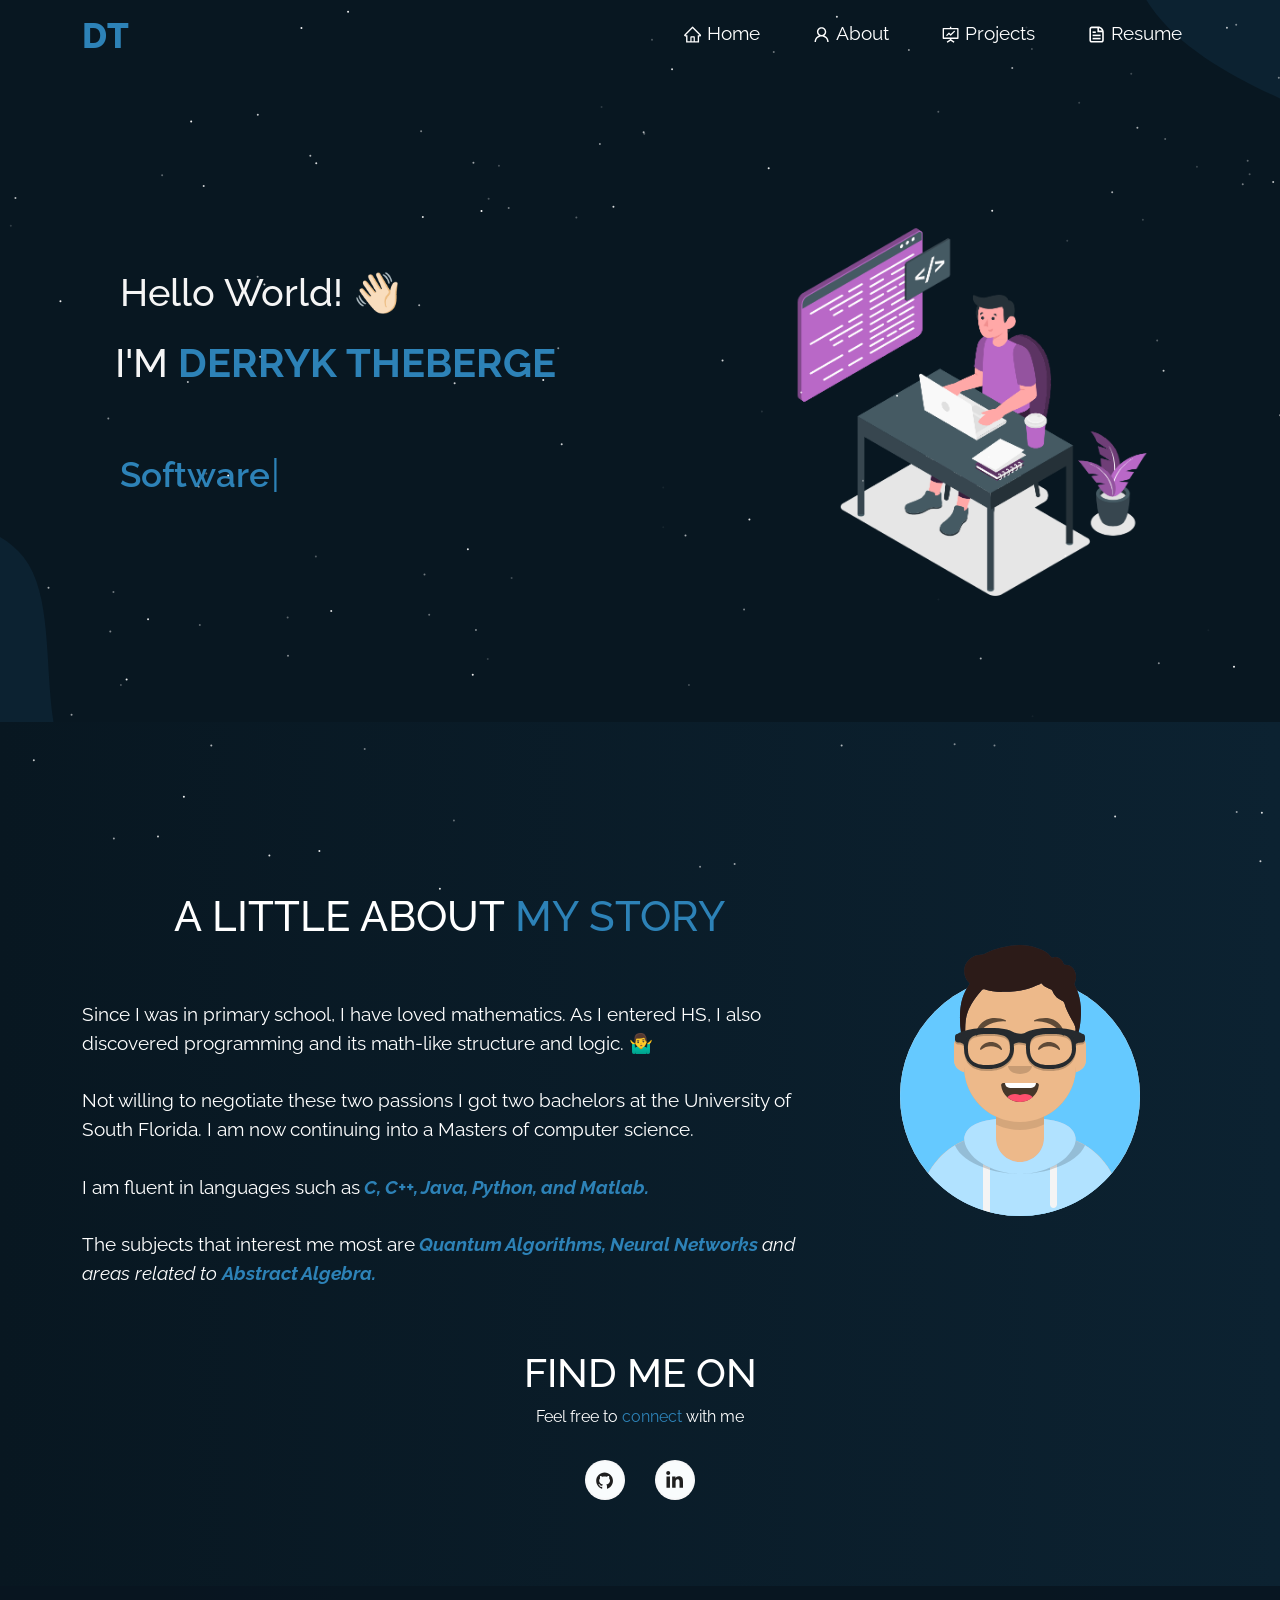
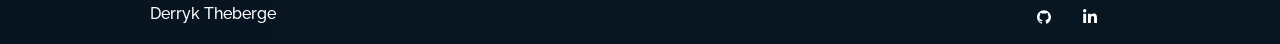
==== index.html @ c25e3f14 "Updates" ====
<!doctype html><html lang="en"><head><meta charset="utf-8"/><link rel="icon" href="/favicon.png"/><meta name="viewport" content="width=device-width,initial-scale=1"/><meta name="theme-color" content="#000000"/><meta name="description" content="Web site created using create-react-app"/><link rel="manifest" href="/manifest.json"/><title>Derryk | Portfolio</title><meta name="description" content="Self Developed personal website build with React.js"/><script defer="defer" src="/static/js/main.c0b2b688.js"></script><link href="/static/css/main.53f732ff.css" rel="stylesheet"></head><body><noscript>You need to enable JavaScript to run this app.</noscript><div id="root"></div></body></html>
---- static/css/main.53f732ff.css ----
@charset "UTF-8";@import url(https://fonts.googleapis.com/css2?family=Raleway:wght@500&display=swap);@import url(https://fonts.googleapis.com/css2?family=Raleway:ital,wght@0,400;0,800;1,600&display=swap);body{-webkit-font-smoothing:antialiased;-moz-osx-font-smoothing:grayscale;background-image:linear-gradient(270deg,#0c2231,#081721);font-family:Raleway,serif!important}:root{--annotation-unfocused-field-background:url('data:image/svg+xml;charset=utf-8,<svg width="1" height="1" xmlns="http://www.w3.org/2000/svg"><rect width="100%" height="100%" style="fill:rgba(0,54,255,.13)"/></svg>')}.annotationLayer section{position:absolute;text-align:left;text-align:initial}.annotationLayer .buttonWidgetAnnotation.pushButton>a,.annotationLayer .linkAnnotation>a{font-size:1em;height:100%;left:0;position:absolute;top:0;width:100%}.annotationLayer .buttonWidgetAnnotation.pushButton>canvas{left:0;position:relative;top:0;z-index:-1}.annotationLayer .buttonWidgetAnnotation.pushButton>a:hover,.annotationLayer .linkAnnotation>a:hover{background:#ff0;box-shadow:0 2px 10px #ff0;opacity:.2}.annotationLayer .textAnnotation img{cursor:pointer;position:absolute}.annotationLayer .buttonWidgetAnnotation.checkBox input,.annotationLayer .buttonWidgetAnnotation.radioButton input,.annotationLayer .choiceWidgetAnnotation select,.annotationLayer .textWidgetAnnotation input,.annotationLayer .textWidgetAnnotation textarea{background-image:url('data:image/svg+xml;charset=utf-8,<svg width="1" height="1" xmlns="http://www.w3.org/2000/svg"><rect width="100%" height="100%" style="fill:rgba(0,54,255,.13)"/></svg>');background-image:var(--annotation-unfocused-field-background);border:1px solid transparent;box-sizing:border-box;font-size:9px;height:100%;margin:0;padding:0 3px;vertical-align:top;width:100%}.annotationLayer .choiceWidgetAnnotation select option{padding:0}.annotationLayer .buttonWidgetAnnotation.radioButton input{border-radius:50%}.annotationLayer .textWidgetAnnotation textarea{font:message-box;font-size:9px;resize:none}.annotationLayer .buttonWidgetAnnotation.checkBox input[disabled],.annotationLayer .buttonWidgetAnnotation.radioButton input[disabled],.annotationLayer .choiceWidgetAnnotation select[disabled],.annotationLayer .textWidgetAnnotation input[disabled],.annotationLayer .textWidgetAnnotation textarea[disabled]{background:none;border:1px solid transparent;cursor:not-allowed}.annotationLayer .buttonWidgetAnnotation.checkBox input:hover,.annotationLayer .buttonWidgetAnnotation.radioButton input:hover,.annotationLayer .choiceWidgetAnnotation select:hover,.annotationLayer .textWidgetAnnotation input:hover,.annotationLayer .textWidgetAnnotation textarea:hover{border:1px solid #000}.annotationLayer .choiceWidgetAnnotation select:focus,.annotationLayer .textWidgetAnnotation input:focus,.annotationLayer .textWidgetAnnotation textarea:focus{background:none;border:1px solid transparent}.annotationLayer .buttonWidgetAnnotation.checkBox :focus,.annotationLayer .buttonWidgetAnnotation.radioButton :focus,.annotationLayer .choiceWidgetAnnotation select :focus,.annotationLayer .textWidgetAnnotation input :focus,.annotationLayer .textWidgetAnnotation textarea :focus{background-color:transparent;background-image:none;outline:auto}.annotationLayer .buttonWidgetAnnotation.checkBox input:checked:after,.annotationLayer .buttonWidgetAnnotation.checkBox input:checked:before,.annotationLayer .buttonWidgetAnnotation.radioButton input:checked:before{background-color:#000;content:"";display:block;position:absolute}.annotationLayer .buttonWidgetAnnotation.checkBox input:checked:after,.annotationLayer .buttonWidgetAnnotation.checkBox input:checked:before{height:80%;left:45%;width:1px}.annotationLayer .buttonWidgetAnnotation.checkBox input:checked:before{-webkit-transform:rotate(45deg);transform:rotate(45deg)}.annotationLayer .buttonWidgetAnnotation.checkBox input:checked:after{-webkit-transform:rotate(-45deg);transform:rotate(-45deg)}.annotationLayer .buttonWidgetAnnotation.radioButton input:checked:before{border-radius:50%;height:50%;left:30%;top:20%;width:50%}.annotationLayer .textWidgetAnnotation input.comb{font-family:monospace;padding-left:2px;padding-right:0}.annotationLayer .textWidgetAnnotation input.comb:focus{width:103%}.annotationLayer .buttonWidgetAnnotation.checkBox input,.annotationLayer .buttonWidgetAnnotation.radioButton input{-webkit-appearance:none;appearance:none;padding:0}.annotationLayer .popupWrapper{position:absolute;width:20em}.annotationLayer .popup{word-wrap:break-word;background-color:#ff9;border-radius:2px;box-shadow:0 2px 5px #888;cursor:pointer;font:message-box;font-size:9px;margin-left:5px;max-width:20em;padding:6px;position:absolute;white-space:normal;z-index:200}.annotationLayer .popup>*{font-size:9px}.annotationLayer .popup h1{display:inline-block}.annotationLayer .popupDate{display:inline-block;margin-left:5px}.annotationLayer .popupContent{border-top:1px solid #333;margin-top:2px;padding-top:2px}.annotationLayer .richText>*{white-space:pre-wrap}.annotationLayer .caretAnnotation,.annotationLayer .circleAnnotation svg ellipse,.annotationLayer .fileAttachmentAnnotation,.annotationLayer .freeTextAnnotation,.annotationLayer .highlightAnnotation,.annotationLayer .inkAnnotation svg polyline,.annotationLayer .lineAnnotation svg line,.annotationLayer .polygonAnnotation svg polygon,.annotationLayer .polylineAnnotation svg polyline,.annotationLayer .squareAnnotation svg rect,.annotationLayer .squigglyAnnotation,.annotationLayer .stampAnnotation,.annotationLayer .strikeoutAnnotation,.annotationLayer .underlineAnnotation{cursor:pointer}html{--section-background-color:linear-gradient(to bottom left,#0c2231,#0c2231);--image-gradient:linear-gradient(to bottom left,#0c2231,#081721);--imp-text-color:#2d82b7}.purple{color:#2d82b7!important;color:var(--imp-text-color)!important}button:focus{box-shadow:none!important}#preloader{background-color:#0c0513;background-image:url(/static/media/pre.d4812f51c8c80976eaab.svg);background-position:50%;background-repeat:no-repeat;height:100%;left:0;position:fixed;top:0;width:100%;z-index:999999}#preloader-none{opacity:0}#no-scroll{height:100vh;overflow:hidden}::-webkit-scrollbar{width:7px}::-webkit-scrollbar-track{background:#0c2331}::-webkit-scrollbar-thumb{background:#1c5273;border-radius:12px}::-webkit-scrollbar-thumb:hover{background:#2c80b5;border-radius:12px}.sticky{-webkit-backdrop-filter:blur(15px)!important;backdrop-filter:blur(15px)!important;background-color:rgba(8,22,33,.9)!important;box-shadow:0 10px 10px 0 rgba(8,22,33,.123)!important}.navbar,.sticky{transition:all .3s ease-out 0s!important}.navbar{font-size:1.2rem!important;padding:.3rem 2rem!important;position:fixed!important}.navbar-toggler{background-color:transparent!important;border-color:transparent!important;position:relative!important}.navbar-toggler span{background-color:#2d82b7!important;display:block!important;height:4px!important;left:0!important;margin-bottom:5px!important;margin-top:5px!important;opacity:1!important;-webkit-transform:rotate(0deg)!important;transform:rotate(0deg)!important;width:27px!important}.navbar-toggler:active,.navbar-toggler:focus{outline:0!important}.navbar-toggler span:first-child,.navbar-toggler span:nth-child(3){transition:-webkit-transform .35s ease-in-out!important;transition:transform .35s ease-in-out,-webkit-transform .35s ease-in-out!important;transition:transform .35s ease-in-out!important}.navbar-toggler:not(.collapsed) span:first-child{left:12px!important;opacity:.9!important;position:absolute!important;top:10px!important;-webkit-transform:rotate(135deg)!important;transform:rotate(135deg)!important}.navbar-toggler:not(.collapsed) span:nth-child(2){background-color:transparent!important;height:12px!important;visibility:hidden!important}.navbar-toggler:not(.collapsed) span:nth-child(3){left:12px!important;opacity:.9!important;position:absolute!important;top:10px!important;-webkit-transform:rotate(-135deg)!important;transform:rotate(-135deg)!important}@media (max-width:767px){.navbar{background-color:#081621!important;font-size:1.4rem!important;padding:1rem 2rem!important}.navbar-nav .nav-item a:after{display:none!important}}.navbar-brand{color:#fafafa!important}.logo{height:1.4em!important;width:2.5em!important}.navbar-nav .nav-link{color:#fff!important;padding-left:1rem!important;padding-right:1rem!important}.nav-link{padding:.8rem 1rem!important}@media (max-width:767px){.nav-link{padding:.7rem 1rem!important}}.navbar-nav .nav-item{margin-left:20px;position:relative}.navbar-nav .nav-item a{font-weight:400;position:relative;transition:all .3s ease-out 0s;z-index:1}.navbar-nav .nav-item a:after{background:#2d82b7;border-radius:16px;bottom:1px;content:"";display:block;height:5px;left:0;position:relative;transition:all .3s ease-out 0s;width:0;z-index:-1}.navbar-nav .nav-item a:hover:after{width:100%}.wave{-webkit-animation-duration:2.1s;animation-duration:2.1s;-webkit-animation-iteration-count:infinite;animation-iteration-count:infinite;-webkit-animation-name:wave-animation;animation-name:wave-animation;display:inline-block;-webkit-transform-origin:70% 70%;transform-origin:70% 70%}@-webkit-keyframes wave-animation{0%{-webkit-transform:rotate(0deg);transform:rotate(0deg)}10%{-webkit-transform:rotate(14deg);transform:rotate(14deg)}20%{-webkit-transform:rotate(-8deg);transform:rotate(-8deg)}30%{-webkit-transform:rotate(14deg);transform:rotate(14deg)}40%{-webkit-transform:rotate(-4deg);transform:rotate(-4deg)}50%{-webkit-transform:rotate(10deg);transform:rotate(10deg)}60%{-webkit-transform:rotate(0deg);transform:rotate(0deg)}to{-webkit-transform:rotate(0deg);transform:rotate(0deg)}}@keyframes wave-animation{0%{-webkit-transform:rotate(0deg);transform:rotate(0deg)}10%{-webkit-transform:rotate(14deg);transform:rotate(14deg)}20%{-webkit-transform:rotate(-8deg);transform:rotate(-8deg)}30%{-webkit-transform:rotate(14deg);transform:rotate(14deg)}40%{-webkit-transform:rotate(-4deg);transform:rotate(-4deg)}50%{-webkit-transform:rotate(10deg);transform:rotate(10deg)}60%{-webkit-transform:rotate(0deg);transform:rotate(0deg)}to{-webkit-transform:rotate(0deg);transform:rotate(0deg)}}#tsparticles{background-repeat:no-repeat!important;background-size:cover!important;height:100%;position:fixed!important;width:100%}.home-header{padding-top:80px!important}.home-section{background-image:url(/static/media/blob-scene-haikei.2a8aa570350b47f08740.svg);background-position:50% 50%;background-repeat:no-repeat;padding-bottom:30px!important;padding-top:30px!important;position:relative}.home-content{color:#f5f5f5;padding:9rem 0 2rem!important;text-align:left}@media screen and (min-width:320px) and (max-width:480px){.home-content{padding:1rem 0 2rem!important}}@media screen and (max-width:320px){.home-content{padding:1rem 0 2rem!important}}@media screen and (min-width:321px){.home-content{padding:2rem 0!important}}@media screen and (min-width:768px) and (max-width:1024px){.home-content{padding:4rem 0 2rem!important}}@media screen and (min-width:768px){.home-content{padding:8rem 0 2rem!important}}@media screen and (min-width:1024px){.home-content{padding:10rem 0 2rem!important}}@media screen and (min-width:1224px){.home-content{padding:10rem 0 2rem!important}}@media screen and (min-width:1824px){.home-content{padding:12rem 0 2rem!important}}.heading{font-size:2.4em!important;padding-left:50px!important}.heading-name{font-size:2.5em!important;padding-left:45px!important}.main-name{color:#2d82b7}.Typewriter__wrapper{color:#2d82b7!important;font-size:2.2em!important;font-weight:600!important}.Typewriter__cursor{color:#2d82b7!important;font-size:2.4em!important}@media (max-width:767px){.Typewriter__wrapper{font-size:1.4em!important;font-weight:500!important;position:absolute!important}.Typewriter__cursor{display:none!important}}.myAvtar{justify-content:center!important;padding-top:9em!important}@media (max-width:767px){.myAvtar{padding-bottom:2em!important;padding-top:2em!important}}.home-about-section{padding-bottom:70px!important;padding-top:70px!important;position:relative}.home-about-description{color:#fff!important;padding-bottom:20px!important;padding-top:100px!important;text-align:center}.home-about-body{font-size:1.2em!important;padding-top:50px;text-align:left}.home-about-social{color:#fff!important;padding-top:25px;text-align:center!important}.home-about-social-links{-webkit-padding-start:0!important;justify-content:center!important;padding-top:15px!important;padding-inline-start:0!important}.home-about-social-links,.home-social-icons{display:inline-block!important;position:relative!important}.home-social-icons{background:hsla(0,0%,100%,.972)!important;border-radius:50%!important;font-size:1.2em!important;height:40px!important;line-height:2em!important;text-align:center!important;transition:.5s!important;width:40px!important}.home-social-icons:before{background:#2d82b7;border-radius:50%;content:"";height:100%;left:0;position:absolute;top:0;-webkit-transform:scale(.9);transform:scale(.9);transition:.5s;width:100%;z-index:-1}.home-social-icons:hover:before{box-shadow:0 0 15px #2d82b7;-webkit-transform:scale(1.1);transform:scale(1.1)}.home-social-icons:hover{box-shadow:0 0 5px #2d82b7;color:#2d82b7;text-shadow:0 0 2px #2d82b7}.social-icons{display:inline-block!important;padding-left:15px;padding-right:15px}.icon-colour{color:#1f1f1f!important}.footer{background-color:rgba(8,22,33,.9);bottom:0!important;padding-bottom:8px!important;padding-top:10px!important;z-index:3}.footer-body,.footer-copywright{text-align:center!important}.footer-body{z-index:1}@media (max-width:767px){.footer-body,.footer-copywright{text-align:center!important}}.footer h3{color:#fff!important;font-size:1em}.footer h3,.footer-icons{margin-bottom:.5em!important;margin-top:.5em!important}.footer-icons{padding:0!important}.blockquote-footer{color:#2d82b7!important}.Phone{height:300px;margin:0 auto;width:200px!important}.project-section{background-image:linear-gradient(to bottom left,#0c2231,#0c2231)!important;background-image:var(--section-background-color)!important;padding-bottom:30px!important;padding-top:150px!important;position:relative!important}.project-card{height:auto!important;padding:50px 25px!important;z-index:3}.project-card-view{background-color:transparent!important;box-shadow:0 4px 5px 3px #1c4f6e!important;color:#fff!important;height:100%!important;opacity:.9!important;transition:all .5s ease 0s!important}.project-card-view:hover{box-shadow:4px 4px 4px 5px #2873a1!important;overflow:hidden!important;-webkit-transform:scale(1.02)!important;transform:scale(1.02)!important}.blog-card{height:auto!important;padding:50px 25px!important}.blog-card-view{background-color:transparent!important;box-shadow:2px 3px 3px 2px #2d82b7!important;color:#fff!important;height:100%!important;transition:all .5s ease 0s!important}.blog-link{color:#fff!important;text-decoration:none!important}.blog-link:hover{cursor:pointer!important}.blog-card-view:hover{box-shadow:3px 3px 3px 5px #2d82b7!important;overflow:hidden!important;-webkit-transform:scale(1.02)!important;transform:scale(1.02)!important}.card-img-top{border-radius:10px!important;opacity:.8!important;padding:20px!important}.blog-img{border-radius:0!important;opacity:.8!important;padding:0!important}.btn-primary{background-color:#2d82b7!important;border-color:#2d82b7!important;color:#fff!important;z-index:3}.btn-primary:hover{background-color:#1f587c!important;border-color:#1f587c!important;color:#fff!important}.btn:focus{box-shadow:none!important;outline:none!important}.project-heading{color:#fff!important;font-size:2.3em!important;font-weight:500!important;padding-top:10px!important}.about-section{background-image:linear-gradient(to bottom left,#0c2231,#0c2231)!important;background-image:var(--section-background-color)!important;color:#fff!important;padding-bottom:30px!important;padding-top:150px!important;position:relative!important}.tech-icons{border:1.7px solid #a8e0ff!important;border-radius:5px!important;box-shadow:4px 5px 4px 3px rgba(89,4,168,.137)!important;display:table!important;font-size:4.5em!important;margin:15px!important;opacity:.93!important;overflow:hidden!important;padding:10px!important;text-align:center!important;transition:all .4s ease 0s!important;vertical-align:middle!important;z-index:3}@media (max-width:767px){.tech-icons{margin:10px!important}}.tech-icons:hover{border:2.2px solid #a8e0ff!important;overflow:hidden!important;-webkit-transform:scale(1.05)!important;transform:scale(1.05)!important}.tech-icon-images{line-height:1.6!important;padding:20px!important}.quote-card-view{background-color:transparent!important;border:none!important;color:#fff!important}.about-activity{list-style:none!important;padding-left:1px!important;text-align:left!important}@media (max-width:767px){.about-img{padding-top:0!important}}.resume-section{background-image:linear-gradient(to bottom left,#0c2231,#0c2231)!important;background-image:var(--section-background-color)!important;color:#fff!important;padding-bottom:30px!important;padding-top:110px!important;position:relative!important}.resume{justify-content:center;padding-bottom:50px;padding-top:50px}.resume-left{padding-right:80px!important}.resume-right{padding-left:80px!important}@media (max-width:767px){.resume-left,.resume-right{padding-left:15px!important;padding-right:15px!important}}.resume .resume-title{font-size:2em;font-weight:700;padding-bottom:30px;padding-top:30px}.resume .resume-item{border-left:2px solid #a8e0ff;margin-top:-2px;padding:0 0 10px 25px;position:relative}.resume .resume-item .resume-title{background:#5234795d;display:inline-block;font-size:.9em;font-weight:600;line-height:18px;margin-bottom:10px;padding:8px 15px}.resume .resume-item ul{padding-left:20px;text-align:justify}.resume .resume-item ul li{list-style:none;padding-bottom:10px}.resume .resume-item:last-child{padding-bottom:0}.resume .resume-item:before{background:#fff;border:2px solid #a8e0ff;border-radius:50px;content:"";height:16px;left:-9px;position:absolute;top:0;width:16px}.like-item{font-family:sans-serif!important;font-size:1.1em!important;padding-top:10px!important}.like-btn{background-color:#a8e0ff!important;border-color:#a8e0ff!important;border-radius:5px!important;line-height:1.4!important;padding:.25rem .98rem!important;transition:.3s ease!important}.like-btn:hover{background-color:#a24dd386!important;border-color:#a24dd386!important;-webkit-transform:translateY(-2px)!important;transform:translateY(-2px)!important}.animate-like{-webkit-animation-duration:.85s;animation-duration:.85s;-webkit-animation-fill-mode:forwards;animation-fill-mode:forwards;-webkit-animation-name:likeAnimation;animation-name:likeAnimation}@-webkit-keyframes likeAnimation{0%{-webkit-transform:scale(1.5);transform:scale(1.5)}to{-webkit-transform:scale(1);transform:scale(1)}}@keyframes likeAnimation{0%{-webkit-transform:scale(1.5);transform:scale(1.5)}to{-webkit-transform:scale(1);transform:scale(1)}}.fork-btn{font-size:1.1em!important;padding-top:10px!important}.fork-btn-inner{background-color:#934cce5e!important;line-height:1.4em!important;padding:.25rem 1.1rem!important;text-align:center!important;vertical-align:middle!important}.fork-btn-inner:hover{background-color:#a24dd386!important;border-color:#a24dd386!important;-webkit-transform:translateY(-2px)!important;transform:translateY(-2px)!important}.fork-btn-inner:after{display:none!important}.App{text-align:center}.App-logo{height:40vmin;pointer-events:none}@media (prefers-reduced-motion:no-preference){.App-logo{-webkit-animation:App-logo-spin 20s linear infinite;animation:App-logo-spin 20s linear infinite}}.App-header{align-items:center;background-color:#282c34;color:#fff;display:flex;flex-direction:column;font-size:calc(10px + 2vmin);justify-content:center;min-height:100vh}.App-link{color:#61dafb}@-webkit-keyframes App-logo-spin{0%{-webkit-transform:rotate(0deg);transform:rotate(0deg)}to{-webkit-transform:rotate(1turn);transform:rotate(1turn)}}@keyframes App-logo-spin{0%{-webkit-transform:rotate(0deg);transform:rotate(0deg)}to{-webkit-transform:rotate(1turn);transform:rotate(1turn)}}/*!
 * Bootstrap v5.1.3 (https://getbootstrap.com/)
 * Copyright 2011-2021 The Bootstrap Authors
 * Copyright 2011-2021 Twitter, Inc.
 * Licensed under MIT (https://github.com/twbs/bootstrap/blob/main/LICENSE)
 */:root{--bs-blue:#0d6efd;--bs-indigo:#6610f2;--bs-purple:#6f42c1;--bs-pink:#d63384;--bs-red:#dc3545;--bs-orange:#fd7e14;--bs-yellow:#ffc107;--bs-green:#198754;--bs-teal:#20c997;--bs-cyan:#0dcaf0;--bs-white:#fff;--bs-gray:#6c757d;--bs-gray-dark:#343a40;--bs-gray-100:#f8f9fa;--bs-gray-200:#e9ecef;--bs-gray-300:#dee2e6;--bs-gray-400:#ced4da;--bs-gray-500:#adb5bd;--bs-gray-600:#6c757d;--bs-gray-700:#495057;--bs-gray-800:#343a40;--bs-gray-900:#212529;--bs-primary:#0d6efd;--bs-secondary:#6c757d;--bs-success:#198754;--bs-info:#0dcaf0;--bs-warning:#ffc107;--bs-danger:#dc3545;--bs-light:#f8f9fa;--bs-dark:#212529;--bs-primary-rgb:13,110,253;--bs-secondary-rgb:108,117,125;--bs-success-rgb:25,135,84;--bs-info-rgb:13,202,240;--bs-warning-rgb:255,193,7;--bs-danger-rgb:220,53,69;--bs-light-rgb:248,249,250;--bs-dark-rgb:33,37,41;--bs-white-rgb:255,255,255;--bs-black-rgb:0,0,0;--bs-body-color-rgb:33,37,41;--bs-body-bg-rgb:255,255,255;--bs-font-sans-serif:system-ui,-apple-system,"Segoe UI",Roboto,"Helvetica Neue",Arial,"Noto Sans","Liberation Sans",sans-serif,"Apple Color Emoji","Segoe UI Emoji","Segoe UI Symbol","Noto Color Emoji";--bs-font-monospace:SFMono-Regular,Menlo,Monaco,Consolas,"Liberation Mono","Courier New",monospace;--bs-gradient:linear-gradient(180deg,hsla(0,0%,100%,.15),hsla(0,0%,100%,0));--bs-body-font-family:var(--bs-font-sans-serif);--bs-body-font-size:1rem;--bs-body-font-weight:400;--bs-body-line-height:1.5;--bs-body-color:#212529;--bs-body-bg:#fff}*,:after,:before{box-sizing:border-box}@media (prefers-reduced-motion:no-preference){:root{scroll-behavior:smooth}}body{-webkit-text-size-adjust:100%;-webkit-tap-highlight-color:transparent;background-color:#fff;background-color:var(--bs-body-bg);color:#212529;color:var(--bs-body-color);font-family:system-ui,-apple-system,Segoe UI,Roboto,Helvetica Neue,Arial,Noto Sans,Liberation Sans,sans-serif,Apple Color Emoji,Segoe UI Emoji,Segoe UI Symbol,Noto Color Emoji;font-family:var(--bs-body-font-family);font-size:1rem;font-size:var(--bs-body-font-size);font-weight:400;font-weight:var(--bs-body-font-weight);line-height:1.5;line-height:var(--bs-body-line-height);margin:0;text-align:var(--bs-body-text-align)}hr{background-color:currentColor;border:0;color:inherit;margin:1rem 0;opacity:.25}hr:not([size]){height:1px}.h1,.h2,.h3,.h4,.h5,.h6,h1,h2,h3,h4,h5,h6{font-weight:500;line-height:1.2;margin-bottom:.5rem;margin-top:0}.h1,h1{font-size:calc(1.375rem + 1.5vw)}@media (min-width:1200px){.h1,h1{font-size:2.5rem}}.h2,h2{font-size:calc(1.325rem + .9vw)}@media (min-width:1200px){.h2,h2{font-size:2rem}}.h3,h3{font-size:calc(1.3rem + .6vw)}@media (min-width:1200px){.h3,h3{font-size:1.75rem}}.h4,h4{font-size:calc(1.275rem + .3vw)}@media (min-width:1200px){.h4,h4{font-size:1.5rem}}.h5,h5{font-size:1.25rem}.h6,h6{font-size:1rem}p{margin-bottom:1rem;margin-top:0}abbr[data-bs-original-title],abbr[title]{cursor:help;-webkit-text-decoration:underline dotted;text-decoration:underline dotted;-webkit-text-decoration-skip-ink:none;text-decoration-skip-ink:none}address{font-style:normal;line-height:inherit;margin-bottom:1rem}ol,ul{padding-left:2rem}dl,ol,ul{margin-bottom:1rem;margin-top:0}ol ol,ol ul,ul ol,ul ul{margin-bottom:0}dt{font-weight:700}dd{margin-bottom:.5rem;margin-left:0}blockquote{margin:0 0 1rem}b,strong{font-weight:bolder}.small,small{font-size:.875em}.mark,mark{background-color:#fcf8e3;padding:.2em}sub,sup{font-size:.75em;line-height:0;position:relative;vertical-align:baseline}sub{bottom:-.25em}sup{top:-.5em}a{color:#0d6efd;text-decoration:underline}a:hover{color:#0a58ca}a:not([href]):not([class]),a:not([href]):not([class]):hover{color:inherit;text-decoration:none}code,kbd,pre,samp{direction:ltr;font-family:SFMono-Regular,Menlo,Monaco,Consolas,Liberation Mono,Courier New,monospace;font-family:var(--bs-font-monospace);font-size:1em;unicode-bidi:bidi-override}pre{display:block;font-size:.875em;margin-bottom:1rem;margin-top:0;overflow:auto}pre code{color:inherit;font-size:inherit;word-break:normal}code{word-wrap:break-word;color:#d63384;font-size:.875em}a>code{color:inherit}kbd{background-color:#212529;border-radius:.2rem;color:#fff;font-size:.875em;padding:.2rem .4rem}kbd kbd{font-size:1em;font-weight:700;padding:0}figure{margin:0 0 1rem}img,svg{vertical-align:middle}table{border-collapse:collapse;caption-side:bottom}caption{color:#6c757d;padding-bottom:.5rem;padding-top:.5rem;text-align:left}th{text-align:inherit;text-align:-webkit-match-parent}tbody,td,tfoot,th,thead,tr{border:0 solid;border-color:inherit}label{display:inline-block}button{border-radius:0}button:focus:not(:focus-visible){outline:0}button,input,optgroup,select,textarea{font-family:inherit;font-size:inherit;line-height:inherit;margin:0}button,select{text-transform:none}[role=button]{cursor:pointer}select{word-wrap:normal}select:disabled{opacity:1}[list]::-webkit-calendar-picker-indicator{display:none}[type=button],[type=reset],[type=submit],button{-webkit-appearance:button}[type=button]:not(:disabled),[type=reset]:not(:disabled),[type=submit]:not(:disabled),button:not(:disabled){cursor:pointer}::-moz-focus-inner{border-style:none;padding:0}textarea{resize:vertical}fieldset{border:0;margin:0;min-width:0;padding:0}legend{float:left;font-size:calc(1.275rem + .3vw);line-height:inherit;margin-bottom:.5rem;padding:0;width:100%}@media (min-width:1200px){legend{font-size:1.5rem}}legend+*{clear:left}::-webkit-datetime-edit-day-field,::-webkit-datetime-edit-fields-wrapper,::-webkit-datetime-edit-hour-field,::-webkit-datetime-edit-minute,::-webkit-datetime-edit-month-field,::-webkit-datetime-edit-text,::-webkit-datetime-edit-year-field{padding:0}::-webkit-inner-spin-button{height:auto}[type=search]{-webkit-appearance:textfield;outline-offset:-2px}::-webkit-search-decoration{-webkit-appearance:none}::-webkit-color-swatch-wrapper{padding:0}::file-selector-button{font:inherit}::-webkit-file-upload-button{-webkit-appearance:button;font:inherit}output{display:inline-block}iframe{border:0}summary{cursor:pointer;display:list-item}progress{vertical-align:baseline}[hidden]{display:none!important}.lead{font-size:1.25rem;font-weight:300}.display-1{font-size:calc(1.625rem + 4.5vw);font-weight:300;line-height:1.2}@media (min-width:1200px){.display-1{font-size:5rem}}.display-2{font-size:calc(1.575rem + 3.9vw);font-weight:300;line-height:1.2}@media (min-width:1200px){.display-2{font-size:4.5rem}}.display-3{font-size:calc(1.525rem + 3.3vw);font-weight:300;line-height:1.2}@media (min-width:1200px){.display-3{font-size:4rem}}.display-4{font-size:calc(1.475rem + 2.7vw);font-weight:300;line-height:1.2}@media (min-width:1200px){.display-4{font-size:3.5rem}}.display-5{font-size:calc(1.425rem + 2.1vw);font-weight:300;line-height:1.2}@media (min-width:1200px){.display-5{font-size:3rem}}.display-6{font-size:calc(1.375rem + 1.5vw);font-weight:300;line-height:1.2}@media (min-width:1200px){.display-6{font-size:2.5rem}}.list-inline,.list-unstyled{list-style:none;padding-left:0}.list-inline-item{display:inline-block}.list-inline-item:not(:last-child){margin-right:.5rem}.initialism{font-size:.875em;text-transform:uppercase}.blockquote{font-size:1.25rem;margin-bottom:1rem}.blockquote>:last-child{margin-bottom:0}.blockquote-footer{color:#6c757d;font-size:.875em;margin-bottom:1rem;margin-top:-1rem}.blockquote-footer:before{content:"— "}.img-fluid,.img-thumbnail{height:auto;max-width:100%}.img-thumbnail{background-color:#fff;border:1px solid #dee2e6;border-radius:.25rem;padding:.25rem}.figure{display:inline-block}.figure-img{line-height:1;margin-bottom:.5rem}.figure-caption{color:#6c757d;font-size:.875em}.container,.container-fluid,.container-lg,.container-md,.container-sm,.container-xl,.container-xxl{margin-left:auto;margin-right:auto;padding-left:.75rem;padding-left:var(--bs-gutter-x,.75rem);padding-right:.75rem;padding-right:var(--bs-gutter-x,.75rem);width:100%}@media (min-width:576px){.container,.container-sm{max-width:540px}}@media (min-width:768px){.container,.container-md,.container-sm{max-width:720px}}@media (min-width:992px){.container,.container-lg,.container-md,.container-sm{max-width:960px}}@media (min-width:1200px){.container,.container-lg,.container-md,.container-sm,.container-xl{max-width:1140px}}@media (min-width:1400px){.container,.container-lg,.container-md,.container-sm,.container-xl,.container-xxl{max-width:1320px}}.row{--bs-gutter-x:1.5rem;--bs-gutter-y:0;display:flex;flex-wrap:wrap;margin-left:calc(var(--bs-gutter-x)*-.5);margin-right:calc(var(--bs-gutter-x)*-.5);margin-top:calc(var(--bs-gutter-y)*-1)}.row>*{flex-shrink:0;margin-top:var(--bs-gutter-y);max-width:100%;padding-left:calc(var(--bs-gutter-x)*.5);padding-right:calc(var(--bs-gutter-x)*.5);width:100%}.col{flex:1 0}.row-cols-auto>*{flex:0 0 auto;width:auto}.row-cols-1>*{flex:0 0 auto;width:100%}.row-cols-2>*{flex:0 0 auto;width:50%}.row-cols-3>*{flex:0 0 auto;width:33.3333333333%}.row-cols-4>*{flex:0 0 auto;width:25%}.row-cols-5>*{flex:0 0 auto;width:20%}.row-cols-6>*{flex:0 0 auto;width:16.6666666667%}.col-auto{flex:0 0 auto;width:auto}.col-1{flex:0 0 auto;width:8.33333333%}.col-2{flex:0 0 auto;width:16.66666667%}.col-3{flex:0 0 auto;width:25%}.col-4{flex:0 0 auto;width:33.33333333%}.col-5{flex:0 0 auto;width:41.66666667%}.col-6{flex:0 0 auto;width:50%}.col-7{flex:0 0 auto;width:58.33333333%}.col-8{flex:0 0 auto;width:66.66666667%}.col-9{flex:0 0 auto;width:75%}.col-10{flex:0 0 auto;width:83.33333333%}.col-11{flex:0 0 auto;width:91.66666667%}.col-12{flex:0 0 auto;width:100%}.offset-1{margin-left:8.33333333%}.offset-2{margin-left:16.66666667%}.offset-3{margin-left:25%}.offset-4{margin-left:33.33333333%}.offset-5{margin-left:41.66666667%}.offset-6{margin-left:50%}.offset-7{margin-left:58.33333333%}.offset-8{margin-left:66.66666667%}.offset-9{margin-left:75%}.offset-10{margin-left:83.33333333%}.offset-11{margin-left:91.66666667%}.g-0,.gx-0{--bs-gutter-x:0}.g-0,.gy-0{--bs-gutter-y:0}.g-1,.gx-1{--bs-gutter-x:0.25rem}.g-1,.gy-1{--bs-gutter-y:0.25rem}.g-2,.gx-2{--bs-gutter-x:0.5rem}.g-2,.gy-2{--bs-gutter-y:0.5rem}.g-3,.gx-3{--bs-gutter-x:1rem}.g-3,.gy-3{--bs-gutter-y:1rem}.g-4,.gx-4{--bs-gutter-x:1.5rem}.g-4,.gy-4{--bs-gutter-y:1.5rem}.g-5,.gx-5{--bs-gutter-x:3rem}.g-5,.gy-5{--bs-gutter-y:3rem}@media (min-width:576px){.col-sm{flex:1 0}.row-cols-sm-auto>*{flex:0 0 auto;width:auto}.row-cols-sm-1>*{flex:0 0 auto;width:100%}.row-cols-sm-2>*{flex:0 0 auto;width:50%}.row-cols-sm-3>*{flex:0 0 auto;width:33.3333333333%}.row-cols-sm-4>*{flex:0 0 auto;width:25%}.row-cols-sm-5>*{flex:0 0 auto;width:20%}.row-cols-sm-6>*{flex:0 0 auto;width:16.6666666667%}.col-sm-auto{flex:0 0 auto;width:auto}.col-sm-1{flex:0 0 auto;width:8.33333333%}.col-sm-2{flex:0 0 auto;width:16.66666667%}.col-sm-3{flex:0 0 auto;width:25%}.col-sm-4{flex:0 0 auto;width:33.33333333%}.col-sm-5{flex:0 0 auto;width:41.66666667%}.col-sm-6{flex:0 0 auto;width:50%}.col-sm-7{flex:0 0 auto;width:58.33333333%}.col-sm-8{flex:0 0 auto;width:66.66666667%}.col-sm-9{flex:0 0 auto;width:75%}.col-sm-10{flex:0 0 auto;width:83.33333333%}.col-sm-11{flex:0 0 auto;width:91.66666667%}.col-sm-12{flex:0 0 auto;width:100%}.offset-sm-0{margin-left:0}.offset-sm-1{margin-left:8.33333333%}.offset-sm-2{margin-left:16.66666667%}.offset-sm-3{margin-left:25%}.offset-sm-4{margin-left:33.33333333%}.offset-sm-5{margin-left:41.66666667%}.offset-sm-6{margin-left:50%}.offset-sm-7{margin-left:58.33333333%}.offset-sm-8{margin-left:66.66666667%}.offset-sm-9{margin-left:75%}.offset-sm-10{margin-left:83.33333333%}.offset-sm-11{margin-left:91.66666667%}.g-sm-0,.gx-sm-0{--bs-gutter-x:0}.g-sm-0,.gy-sm-0{--bs-gutter-y:0}.g-sm-1,.gx-sm-1{--bs-gutter-x:0.25rem}.g-sm-1,.gy-sm-1{--bs-gutter-y:0.25rem}.g-sm-2,.gx-sm-2{--bs-gutter-x:0.5rem}.g-sm-2,.gy-sm-2{--bs-gutter-y:0.5rem}.g-sm-3,.gx-sm-3{--bs-gutter-x:1rem}.g-sm-3,.gy-sm-3{--bs-gutter-y:1rem}.g-sm-4,.gx-sm-4{--bs-gutter-x:1.5rem}.g-sm-4,.gy-sm-4{--bs-gutter-y:1.5rem}.g-sm-5,.gx-sm-5{--bs-gutter-x:3rem}.g-sm-5,.gy-sm-5{--bs-gutter-y:3rem}}@media (min-width:768px){.col-md{flex:1 0}.row-cols-md-auto>*{flex:0 0 auto;width:auto}.row-cols-md-1>*{flex:0 0 auto;width:100%}.row-cols-md-2>*{flex:0 0 auto;width:50%}.row-cols-md-3>*{flex:0 0 auto;width:33.3333333333%}.row-cols-md-4>*{flex:0 0 auto;width:25%}.row-cols-md-5>*{flex:0 0 auto;width:20%}.row-cols-md-6>*{flex:0 0 auto;width:16.6666666667%}.col-md-auto{flex:0 0 auto;width:auto}.col-md-1{flex:0 0 auto;width:8.33333333%}.col-md-2{flex:0 0 auto;width:16.66666667%}.col-md-3{flex:0 0 auto;width:25%}.col-md-4{flex:0 0 auto;width:33.33333333%}.col-md-5{flex:0 0 auto;width:41.66666667%}.col-md-6{flex:0 0 auto;width:50%}.col-md-7{flex:0 0 auto;width:58.33333333%}.col-md-8{flex:0 0 auto;width:66.66666667%}.col-md-9{flex:0 0 auto;width:75%}.col-md-10{flex:0 0 auto;width:83.33333333%}.col-md-11{flex:0 0 auto;width:91.66666667%}.col-md-12{flex:0 0 auto;width:100%}.offset-md-0{margin-left:0}.offset-md-1{margin-left:8.33333333%}.offset-md-2{margin-left:16.66666667%}.offset-md-3{margin-left:25%}.offset-md-4{margin-left:33.33333333%}.offset-md-5{margin-left:41.66666667%}.offset-md-6{margin-left:50%}.offset-md-7{margin-left:58.33333333%}.offset-md-8{margin-left:66.66666667%}.offset-md-9{margin-left:75%}.offset-md-10{margin-left:83.33333333%}.offset-md-11{margin-left:91.66666667%}.g-md-0,.gx-md-0{--bs-gutter-x:0}.g-md-0,.gy-md-0{--bs-gutter-y:0}.g-md-1,.gx-md-1{--bs-gutter-x:0.25rem}.g-md-1,.gy-md-1{--bs-gutter-y:0.25rem}.g-md-2,.gx-md-2{--bs-gutter-x:0.5rem}.g-md-2,.gy-md-2{--bs-gutter-y:0.5rem}.g-md-3,.gx-md-3{--bs-gutter-x:1rem}.g-md-3,.gy-md-3{--bs-gutter-y:1rem}.g-md-4,.gx-md-4{--bs-gutter-x:1.5rem}.g-md-4,.gy-md-4{--bs-gutter-y:1.5rem}.g-md-5,.gx-md-5{--bs-gutter-x:3rem}.g-md-5,.gy-md-5{--bs-gutter-y:3rem}}@media (min-width:992px){.col-lg{flex:1 0}.row-cols-lg-auto>*{flex:0 0 auto;width:auto}.row-cols-lg-1>*{flex:0 0 auto;width:100%}.row-cols-lg-2>*{flex:0 0 auto;width:50%}.row-cols-lg-3>*{flex:0 0 auto;width:33.3333333333%}.row-cols-lg-4>*{flex:0 0 auto;width:25%}.row-cols-lg-5>*{flex:0 0 auto;width:20%}.row-cols-lg-6>*{flex:0 0 auto;width:16.6666666667%}.col-lg-auto{flex:0 0 auto;width:auto}.col-lg-1{flex:0 0 auto;width:8.33333333%}.col-lg-2{flex:0 0 auto;width:16.66666667%}.col-lg-3{flex:0 0 auto;width:25%}.col-lg-4{flex:0 0 auto;width:33.33333333%}.col-lg-5{flex:0 0 auto;width:41.66666667%}.col-lg-6{flex:0 0 auto;width:50%}.col-lg-7{flex:0 0 auto;width:58.33333333%}.col-lg-8{flex:0 0 auto;width:66.66666667%}.col-lg-9{flex:0 0 auto;width:75%}.col-lg-10{flex:0 0 auto;width:83.33333333%}.col-lg-11{flex:0 0 auto;width:91.66666667%}.col-lg-12{flex:0 0 auto;width:100%}.offset-lg-0{margin-left:0}.offset-lg-1{margin-left:8.33333333%}.offset-lg-2{margin-left:16.66666667%}.offset-lg-3{margin-left:25%}.offset-lg-4{margin-left:33.33333333%}.offset-lg-5{margin-left:41.66666667%}.offset-lg-6{margin-left:50%}.offset-lg-7{margin-left:58.33333333%}.offset-lg-8{margin-left:66.66666667%}.offset-lg-9{margin-left:75%}.offset-lg-10{margin-left:83.33333333%}.offset-lg-11{margin-left:91.66666667%}.g-lg-0,.gx-lg-0{--bs-gutter-x:0}.g-lg-0,.gy-lg-0{--bs-gutter-y:0}.g-lg-1,.gx-lg-1{--bs-gutter-x:0.25rem}.g-lg-1,.gy-lg-1{--bs-gutter-y:0.25rem}.g-lg-2,.gx-lg-2{--bs-gutter-x:0.5rem}.g-lg-2,.gy-lg-2{--bs-gutter-y:0.5rem}.g-lg-3,.gx-lg-3{--bs-gutter-x:1rem}.g-lg-3,.gy-lg-3{--bs-gutter-y:1rem}.g-lg-4,.gx-lg-4{--bs-gutter-x:1.5rem}.g-lg-4,.gy-lg-4{--bs-gutter-y:1.5rem}.g-lg-5,.gx-lg-5{--bs-gutter-x:3rem}.g-lg-5,.gy-lg-5{--bs-gutter-y:3rem}}@media (min-width:1200px){.col-xl{flex:1 0}.row-cols-xl-auto>*{flex:0 0 auto;width:auto}.row-cols-xl-1>*{flex:0 0 auto;width:100%}.row-cols-xl-2>*{flex:0 0 auto;width:50%}.row-cols-xl-3>*{flex:0 0 auto;width:33.3333333333%}.row-cols-xl-4>*{flex:0 0 auto;width:25%}.row-cols-xl-5>*{flex:0 0 auto;width:20%}.row-cols-xl-6>*{flex:0 0 auto;width:16.6666666667%}.col-xl-auto{flex:0 0 auto;width:auto}.col-xl-1{flex:0 0 auto;width:8.33333333%}.col-xl-2{flex:0 0 auto;width:16.66666667%}.col-xl-3{flex:0 0 auto;width:25%}.col-xl-4{flex:0 0 auto;width:33.33333333%}.col-xl-5{flex:0 0 auto;width:41.66666667%}.col-xl-6{flex:0 0 auto;width:50%}.col-xl-7{flex:0 0 auto;width:58.33333333%}.col-xl-8{flex:0 0 auto;width:66.66666667%}.col-xl-9{flex:0 0 auto;width:75%}.col-xl-10{flex:0 0 auto;width:83.33333333%}.col-xl-11{flex:0 0 auto;width:91.66666667%}.col-xl-12{flex:0 0 auto;width:100%}.offset-xl-0{margin-left:0}.offset-xl-1{margin-left:8.33333333%}.offset-xl-2{margin-left:16.66666667%}.offset-xl-3{margin-left:25%}.offset-xl-4{margin-left:33.33333333%}.offset-xl-5{margin-left:41.66666667%}.offset-xl-6{margin-left:50%}.offset-xl-7{margin-left:58.33333333%}.offset-xl-8{margin-left:66.66666667%}.offset-xl-9{margin-left:75%}.offset-xl-10{margin-left:83.33333333%}.offset-xl-11{margin-left:91.66666667%}.g-xl-0,.gx-xl-0{--bs-gutter-x:0}.g-xl-0,.gy-xl-0{--bs-gutter-y:0}.g-xl-1,.gx-xl-1{--bs-gutter-x:0.25rem}.g-xl-1,.gy-xl-1{--bs-gutter-y:0.25rem}.g-xl-2,.gx-xl-2{--bs-gutter-x:0.5rem}.g-xl-2,.gy-xl-2{--bs-gutter-y:0.5rem}.g-xl-3,.gx-xl-3{--bs-gutter-x:1rem}.g-xl-3,.gy-xl-3{--bs-gutter-y:1rem}.g-xl-4,.gx-xl-4{--bs-gutter-x:1.5rem}.g-xl-4,.gy-xl-4{--bs-gutter-y:1.5rem}.g-xl-5,.gx-xl-5{--bs-gutter-x:3rem}.g-xl-5,.gy-xl-5{--bs-gutter-y:3rem}}@media (min-width:1400px){.col-xxl{flex:1 0}.row-cols-xxl-auto>*{flex:0 0 auto;width:auto}.row-cols-xxl-1>*{flex:0 0 auto;width:100%}.row-cols-xxl-2>*{flex:0 0 auto;width:50%}.row-cols-xxl-3>*{flex:0 0 auto;width:33.3333333333%}.row-cols-xxl-4>*{flex:0 0 auto;width:25%}.row-cols-xxl-5>*{flex:0 0 auto;width:20%}.row-cols-xxl-6>*{flex:0 0 auto;width:16.6666666667%}.col-xxl-auto{flex:0 0 auto;width:auto}.col-xxl-1{flex:0 0 auto;width:8.33333333%}.col-xxl-2{flex:0 0 auto;width:16.66666667%}.col-xxl-3{flex:0 0 auto;width:25%}.col-xxl-4{flex:0 0 auto;width:33.33333333%}.col-xxl-5{flex:0 0 auto;width:41.66666667%}.col-xxl-6{flex:0 0 auto;width:50%}.col-xxl-7{flex:0 0 auto;width:58.33333333%}.col-xxl-8{flex:0 0 auto;width:66.66666667%}.col-xxl-9{flex:0 0 auto;width:75%}.col-xxl-10{flex:0 0 auto;width:83.33333333%}.col-xxl-11{flex:0 0 auto;width:91.66666667%}.col-xxl-12{flex:0 0 auto;width:100%}.offset-xxl-0{margin-left:0}.offset-xxl-1{margin-left:8.33333333%}.offset-xxl-2{margin-left:16.66666667%}.offset-xxl-3{margin-left:25%}.offset-xxl-4{margin-left:33.33333333%}.offset-xxl-5{margin-left:41.66666667%}.offset-xxl-6{margin-left:50%}.offset-xxl-7{margin-left:58.33333333%}.offset-xxl-8{margin-left:66.66666667%}.offset-xxl-9{margin-left:75%}.offset-xxl-10{margin-left:83.33333333%}.offset-xxl-11{margin-left:91.66666667%}.g-xxl-0,.gx-xxl-0{--bs-gutter-x:0}.g-xxl-0,.gy-xxl-0{--bs-gutter-y:0}.g-xxl-1,.gx-xxl-1{--bs-gutter-x:0.25rem}.g-xxl-1,.gy-xxl-1{--bs-gutter-y:0.25rem}.g-xxl-2,.gx-xxl-2{--bs-gutter-x:0.5rem}.g-xxl-2,.gy-xxl-2{--bs-gutter-y:0.5rem}.g-xxl-3,.gx-xxl-3{--bs-gutter-x:1rem}.g-xxl-3,.gy-xxl-3{--bs-gutter-y:1rem}.g-xxl-4,.gx-xxl-4{--bs-gutter-x:1.5rem}.g-xxl-4,.gy-xxl-4{--bs-gutter-y:1.5rem}.g-xxl-5,.gx-xxl-5{--bs-gutter-x:3rem}.g-xxl-5,.gy-xxl-5{--bs-gutter-y:3rem}}.table{--bs-table-bg:transparent;--bs-table-accent-bg:transparent;--bs-table-striped-color:#212529;--bs-table-striped-bg:rgba(0,0,0,.05);--bs-table-active-color:#212529;--bs-table-active-bg:rgba(0,0,0,.1);--bs-table-hover-color:#212529;--bs-table-hover-bg:rgba(0,0,0,.075);border-color:#dee2e6;color:#212529;margin-bottom:1rem;vertical-align:top;width:100%}.table>:not(caption)>*>*{background-color:var(--bs-table-bg);border-bottom-width:1px;box-shadow:inset 0 0 0 9999px var(--bs-table-accent-bg);padding:.5rem}.table>tbody{vertical-align:inherit}.table>thead{vertical-align:bottom}.table>:not(:first-child){border-top:2px solid}.caption-top{caption-side:top}.table-sm>:not(caption)>*>*{padding:.25rem}.table-bordered>:not(caption)>*{border-width:1px 0}.table-bordered>:not(caption)>*>*{border-width:0 1px}.table-borderless>:not(caption)>*>*{border-bottom-width:0}.table-borderless>:not(:first-child){border-top-width:0}.table-striped>tbody>tr:nth-of-type(odd)>*{--bs-table-accent-bg:var(--bs-table-striped-bg);color:var(--bs-table-striped-color)}.table-active{--bs-table-accent-bg:var(--bs-table-active-bg);color:var(--bs-table-active-color)}.table-hover>tbody>tr:hover>*{--bs-table-accent-bg:var(--bs-table-hover-bg);color:var(--bs-table-hover-color)}.table-primary{--bs-table-bg:#cfe2ff;--bs-table-striped-bg:#c5d7f2;--bs-table-striped-color:#000;--bs-table-active-bg:#bacbe6;--bs-table-active-color:#000;--bs-table-hover-bg:#bfd1ec;--bs-table-hover-color:#000;border-color:#bacbe6;color:#000}.table-secondary{--bs-table-bg:#e2e3e5;--bs-table-striped-bg:#d7d8da;--bs-table-striped-color:#000;--bs-table-active-bg:#cbccce;--bs-table-active-color:#000;--bs-table-hover-bg:#d1d2d4;--bs-table-hover-color:#000;border-color:#cbccce;color:#000}.table-success{--bs-table-bg:#d1e7dd;--bs-table-striped-bg:#c7dbd2;--bs-table-striped-color:#000;--bs-table-active-bg:#bcd0c7;--bs-table-active-color:#000;--bs-table-hover-bg:#c1d6cc;--bs-table-hover-color:#000;border-color:#bcd0c7;color:#000}.table-info{--bs-table-bg:#cff4fc;--bs-table-striped-bg:#c5e8ef;--bs-table-striped-color:#000;--bs-table-active-bg:#badce3;--bs-table-active-color:#000;--bs-table-hover-bg:#bfe2e9;--bs-table-hover-color:#000;border-color:#badce3;color:#000}.table-warning{--bs-table-bg:#fff3cd;--bs-table-striped-bg:#f2e7c3;--bs-table-striped-color:#000;--bs-table-active-bg:#e6dbb9;--bs-table-active-color:#000;--bs-table-hover-bg:#ece1be;--bs-table-hover-color:#000;border-color:#e6dbb9;color:#000}.table-danger{--bs-table-bg:#f8d7da;--bs-table-striped-bg:#eccccf;--bs-table-striped-color:#000;--bs-table-active-bg:#dfc2c4;--bs-table-active-color:#000;--bs-table-hover-bg:#e5c7ca;--bs-table-hover-color:#000;border-color:#dfc2c4;color:#000}.table-light{--bs-table-bg:#f8f9fa;--bs-table-striped-bg:#ecedee;--bs-table-striped-color:#000;--bs-table-active-bg:#dfe0e1;--bs-table-active-color:#000;--bs-table-hover-bg:#e5e6e7;--bs-table-hover-color:#000;border-color:#dfe0e1;color:#000}.table-dark{--bs-table-bg:#212529;--bs-table-striped-bg:#2c3034;--bs-table-striped-color:#fff;--bs-table-active-bg:#373b3e;--bs-table-active-color:#fff;--bs-table-hover-bg:#323539;--bs-table-hover-color:#fff;border-color:#373b3e;color:#fff}.table-responsive{-webkit-overflow-scrolling:touch;overflow-x:auto}@media (max-width:575.98px){.table-responsive-sm{-webkit-overflow-scrolling:touch;overflow-x:auto}}@media (max-width:767.98px){.table-responsive-md{-webkit-overflow-scrolling:touch;overflow-x:auto}}@media (max-width:991.98px){.table-responsive-lg{-webkit-overflow-scrolling:touch;overflow-x:auto}}@media (max-width:1199.98px){.table-responsive-xl{-webkit-overflow-scrolling:touch;overflow-x:auto}}@media (max-width:1399.98px){.table-responsive-xxl{-webkit-overflow-scrolling:touch;overflow-x:auto}}.form-label{margin-bottom:.5rem}.col-form-label{font-size:inherit;line-height:1.5;margin-bottom:0;padding-bottom:calc(.375rem + 1px);padding-top:calc(.375rem + 1px)}.col-form-label-lg{font-size:1.25rem;padding-bottom:calc(.5rem + 1px);padding-top:calc(.5rem + 1px)}.col-form-label-sm{font-size:.875rem;padding-bottom:calc(.25rem + 1px);padding-top:calc(.25rem + 1px)}.form-text{color:#6c757d;font-size:.875em;margin-top:.25rem}.form-control{-webkit-appearance:none;appearance:none;background-clip:padding-box;background-color:#fff;border:1px solid #ced4da;border-radius:.25rem;color:#212529;display:block;font-size:1rem;font-weight:400;line-height:1.5;padding:.375rem .75rem;transition:border-color .15s ease-in-out,box-shadow .15s ease-in-out;width:100%}@media (prefers-reduced-motion:reduce){.form-control{transition:none}}.form-control[type=file]{overflow:hidden}.form-control[type=file]:not(:disabled):not([readonly]){cursor:pointer}.form-control:focus{background-color:#fff;border-color:#86b7fe;box-shadow:0 0 0 .25rem rgba(13,110,253,.25);color:#212529;outline:0}.form-control::-webkit-date-and-time-value{height:1.5em}.form-control::-webkit-input-placeholder{color:#6c757d;opacity:1}.form-control:-ms-input-placeholder{color:#6c757d;opacity:1}.form-control::placeholder{color:#6c757d;opacity:1}.form-control:disabled,.form-control[readonly]{background-color:#e9ecef;opacity:1}.form-control::file-selector-button{-webkit-margin-end:.75rem;background-color:#e9ecef;border:0 solid;border-color:inherit;border-inline-end-width:1px;border-radius:0;color:#212529;margin:-.375rem -.75rem;margin-inline-end:.75rem;padding:.375rem .75rem;pointer-events:none;transition:color .15s ease-in-out,background-color .15s ease-in-out,border-color .15s ease-in-out,box-shadow .15s ease-in-out}@media (prefers-reduced-motion:reduce){.form-control::-webkit-file-upload-button{-webkit-transition:none;transition:none}.form-control::file-selector-button{transition:none}}.form-control:hover:not(:disabled):not([readonly])::file-selector-button{background-color:#dde0e3}.form-control::-webkit-file-upload-button{-webkit-margin-end:.75rem;background-color:#e9ecef;border:0 solid;border-color:inherit;border-inline-end-width:1px;border-radius:0;color:#212529;margin:-.375rem -.75rem;margin-inline-end:.75rem;padding:.375rem .75rem;pointer-events:none;-webkit-transition:color .15s ease-in-out,background-color .15s ease-in-out,border-color .15s ease-in-out,box-shadow .15s ease-in-out;transition:color .15s ease-in-out,background-color .15s ease-in-out,border-color .15s ease-in-out,box-shadow .15s ease-in-out}@media (prefers-reduced-motion:reduce){.form-control::-webkit-file-upload-button{-webkit-transition:none;transition:none}}.form-control:hover:not(:disabled):not([readonly])::-webkit-file-upload-button{background-color:#dde0e3}.form-control-plaintext{background-color:transparent;border:solid transparent;border-width:1px 0;color:#212529;display:block;line-height:1.5;margin-bottom:0;padding:.375rem 0;width:100%}.form-control-plaintext.form-control-lg,.form-control-plaintext.form-control-sm{padding-left:0;padding-right:0}.form-control-sm{border-radius:.2rem;font-size:.875rem;min-height:calc(1.5em + .5rem + 2px);padding:.25rem .5rem}.form-control-sm::file-selector-button{-webkit-margin-end:.5rem;margin:-.25rem -.5rem;margin-inline-end:.5rem;padding:.25rem .5rem}.form-control-sm::-webkit-file-upload-button{-webkit-margin-end:.5rem;margin:-.25rem -.5rem;margin-inline-end:.5rem;padding:.25rem .5rem}.form-control-lg{border-radius:.3rem;font-size:1.25rem;min-height:calc(1.5em + 1rem + 2px);padding:.5rem 1rem}.form-control-lg::file-selector-button{-webkit-margin-end:1rem;margin:-.5rem -1rem;margin-inline-end:1rem;padding:.5rem 1rem}.form-control-lg::-webkit-file-upload-button{-webkit-margin-end:1rem;margin:-.5rem -1rem;margin-inline-end:1rem;padding:.5rem 1rem}textarea.form-control{min-height:calc(1.5em + .75rem + 2px)}textarea.form-control-sm{min-height:calc(1.5em + .5rem + 2px)}textarea.form-control-lg{min-height:calc(1.5em + 1rem + 2px)}.form-control-color{height:auto;padding:.375rem;width:3rem}.form-control-color:not(:disabled):not([readonly]){cursor:pointer}.form-control-color::-moz-color-swatch{border-radius:.25rem;height:1.5em}.form-control-color::-webkit-color-swatch{border-radius:.25rem;height:1.5em}.form-select{-moz-padding-start:calc(.75rem - 3px);-webkit-appearance:none;appearance:none;background-color:#fff;background-image:url("data:image/svg+xml;charset=utf-8,%3Csvg xmlns='http://www.w3.org/2000/svg' viewBox='0 0 16 16'%3E%3Cpath fill='none' stroke='%23343a40' stroke-linecap='round' stroke-linejoin='round' stroke-width='2' d='m2 5 6 6 6-6'/%3E%3C/svg%3E");background-position:right .75rem center;background-repeat:no-repeat;background-size:16px 12px;border:1px solid #ced4da;border-radius:.25rem;color:#212529;display:block;font-size:1rem;font-weight:400;line-height:1.5;padding:.375rem 2.25rem .375rem .75rem;transition:border-color .15s ease-in-out,box-shadow .15s ease-in-out;width:100%}@media (prefers-reduced-motion:reduce){.form-select{transition:none}}.form-select:focus{border-color:#86b7fe;box-shadow:0 0 0 .25rem rgba(13,110,253,.25);outline:0}.form-select[multiple],.form-select[size]:not([size="1"]){background-image:none;padding-right:.75rem}.form-select:disabled{background-color:#e9ecef}.form-select:-moz-focusring{color:transparent;text-shadow:0 0 0 #212529}.form-select-sm{border-radius:.2rem;font-size:.875rem;padding-bottom:.25rem;padding-left:.5rem;padding-top:.25rem}.form-select-lg{border-radius:.3rem;font-size:1.25rem;padding-bottom:.5rem;padding-left:1rem;padding-top:.5rem}.form-check{display:block;margin-bottom:.125rem;min-height:1.5rem;padding-left:1.5em}.form-check .form-check-input{float:left;margin-left:-1.5em}.form-check-input{-webkit-print-color-adjust:exact;-webkit-appearance:none;appearance:none;background-color:#fff;background-position:50%;background-repeat:no-repeat;background-size:contain;border:1px solid rgba(0,0,0,.25);color-adjust:exact;height:1em;margin-top:.25em;vertical-align:top;width:1em}.form-check-input[type=checkbox]{border-radius:.25em}.form-check-input[type=radio]{border-radius:50%}.form-check-input:active{-webkit-filter:brightness(90%);filter:brightness(90%)}.form-check-input:focus{border-color:#86b7fe;box-shadow:0 0 0 .25rem rgba(13,110,253,.25);outline:0}.form-check-input:checked{background-color:#0d6efd;border-color:#0d6efd}.form-check-input:checked[type=checkbox]{background-image:url("data:image/svg+xml;charset=utf-8,%3Csvg xmlns='http://www.w3.org/2000/svg' viewBox='0 0 20 20'%3E%3Cpath fill='none' stroke='%23fff' stroke-linecap='round' stroke-linejoin='round' stroke-width='3' d='m6 10 3 3 6-6'/%3E%3C/svg%3E")}.form-check-input:checked[type=radio]{background-image:url("data:image/svg+xml;charset=utf-8,%3Csvg xmlns='http://www.w3.org/2000/svg' viewBox='-4 -4 8 8'%3E%3Ccircle r='2' fill='%23fff'/%3E%3C/svg%3E")}.form-check-input[type=checkbox]:indeterminate{background-color:#0d6efd;background-image:url("data:image/svg+xml;charset=utf-8,%3Csvg xmlns='http://www.w3.org/2000/svg' viewBox='0 0 20 20'%3E%3Cpath fill='none' stroke='%23fff' stroke-linecap='round' stroke-linejoin='round' stroke-width='3' d='M6 10h8'/%3E%3C/svg%3E");border-color:#0d6efd}.form-check-input:disabled{-webkit-filter:none;filter:none;opacity:.5;pointer-events:none}.form-check-input:disabled~.form-check-label,.form-check-input[disabled]~.form-check-label{opacity:.5}.form-switch{padding-left:2.5em}.form-switch .form-check-input{background-image:url("data:image/svg+xml;charset=utf-8,%3Csvg xmlns='http://www.w3.org/2000/svg' viewBox='-4 -4 8 8'%3E%3Ccircle r='3' fill='rgba(0, 0, 0, 0.25)'/%3E%3C/svg%3E");background-position:0;border-radius:2em;margin-left:-2.5em;transition:background-position .15s ease-in-out;width:2em}@media (prefers-reduced-motion:reduce){.form-switch .form-check-input{transition:none}}.form-switch .form-check-input:focus{background-image:url("data:image/svg+xml;charset=utf-8,%3Csvg xmlns='http://www.w3.org/2000/svg' viewBox='-4 -4 8 8'%3E%3Ccircle r='3' fill='%2386b7fe'/%3E%3C/svg%3E")}.form-switch .form-check-input:checked{background-image:url("data:image/svg+xml;charset=utf-8,%3Csvg xmlns='http://www.w3.org/2000/svg' viewBox='-4 -4 8 8'%3E%3Ccircle r='3' fill='%23fff'/%3E%3C/svg%3E");background-position:100%}.form-check-inline{display:inline-block;margin-right:1rem}.btn-check{clip:rect(0,0,0,0);pointer-events:none;position:absolute}.btn-check:disabled+.btn,.btn-check[disabled]+.btn{-webkit-filter:none;filter:none;opacity:.65;pointer-events:none}.form-range{-webkit-appearance:none;appearance:none;background-color:transparent;height:1.5rem;padding:0;width:100%}.form-range:focus{outline:0}.form-range:focus::-webkit-slider-thumb{box-shadow:0 0 0 1px #fff,0 0 0 .25rem rgba(13,110,253,.25)}.form-range:focus::-moz-range-thumb{box-shadow:0 0 0 1px #fff,0 0 0 .25rem rgba(13,110,253,.25)}.form-range::-moz-focus-outer{border:0}.form-range::-webkit-slider-thumb{-webkit-appearance:none;appearance:none;background-color:#0d6efd;border:0;border-radius:1rem;height:1rem;margin-top:-.25rem;-webkit-transition:background-color .15s ease-in-out,border-color .15s ease-in-out,box-shadow .15s ease-in-out;transition:background-color .15s ease-in-out,border-color .15s ease-in-out,box-shadow .15s ease-in-out;width:1rem}@media (prefers-reduced-motion:reduce){.form-range::-webkit-slider-thumb{-webkit-transition:none;transition:none}}.form-range::-webkit-slider-thumb:active{background-color:#b6d4fe}.form-range::-webkit-slider-runnable-track{background-color:#dee2e6;border-color:transparent;border-radius:1rem;color:transparent;cursor:pointer;height:.5rem;width:100%}.form-range::-moz-range-thumb{appearance:none;background-color:#0d6efd;border:0;border-radius:1rem;height:1rem;-moz-transition:background-color .15s ease-in-out,border-color .15s ease-in-out,box-shadow .15s ease-in-out;transition:background-color .15s ease-in-out,border-color .15s ease-in-out,box-shadow .15s ease-in-out;width:1rem}@media (prefers-reduced-motion:reduce){.form-range::-moz-range-thumb{-moz-transition:none;transition:none}}.form-range::-moz-range-thumb:active{background-color:#b6d4fe}.form-range::-moz-range-track{background-color:#dee2e6;border-color:transparent;border-radius:1rem;color:transparent;cursor:pointer;height:.5rem;width:100%}.form-range:disabled{pointer-events:none}.form-range:disabled::-webkit-slider-thumb{background-color:#adb5bd}.form-range:disabled::-moz-range-thumb{background-color:#adb5bd}.form-floating{position:relative}.form-floating>.form-control,.form-floating>.form-select{height:calc(3.5rem + 2px);line-height:1.25}.form-floating>label{border:1px solid transparent;height:100%;left:0;padding:1rem .75rem;pointer-events:none;position:absolute;top:0;-webkit-transform-origin:0 0;transform-origin:0 0;transition:opacity .1s ease-in-out,-webkit-transform .1s ease-in-out;transition:opacity .1s ease-in-out,transform .1s ease-in-out;transition:opacity .1s ease-in-out,transform .1s ease-in-out,-webkit-transform .1s ease-in-out}@media (prefers-reduced-motion:reduce){.form-floating>label{transition:none}}.form-floating>.form-control{padding:1rem .75rem}.form-floating>.form-control::-webkit-input-placeholder{color:transparent}.form-floating>.form-control:-ms-input-placeholder{color:transparent}.form-floating>.form-control::placeholder{color:transparent}.form-floating>.form-control:not(:-ms-input-placeholder){padding-bottom:.625rem;padding-top:1.625rem}.form-floating>.form-control:focus,.form-floating>.form-control:not(:placeholder-shown){padding-bottom:.625rem;padding-top:1.625rem}.form-floating>.form-control:-webkit-autofill{padding-bottom:.625rem;padding-top:1.625rem}.form-floating>.form-select{padding-bottom:.625rem;padding-top:1.625rem}.form-floating>.form-control:not(:-ms-input-placeholder)~label{opacity:.65;transform:scale(.85) translateY(-.5rem) translateX(.15rem)}.form-floating>.form-control:focus~label,.form-floating>.form-control:not(:placeholder-shown)~label,.form-floating>.form-select~label{opacity:.65;-webkit-transform:scale(.85) translateY(-.5rem) translateX(.15rem);transform:scale(.85) translateY(-.5rem) translateX(.15rem)}.form-floating>.form-control:-webkit-autofill~label{opacity:.65;-webkit-transform:scale(.85) translateY(-.5rem) translateX(.15rem);transform:scale(.85) translateY(-.5rem) translateX(.15rem)}.input-group{align-items:stretch;display:flex;flex-wrap:wrap;position:relative;width:100%}.input-group>.form-control,.input-group>.form-select{flex:1 1 auto;min-width:0;position:relative;width:1%}.input-group>.form-control:focus,.input-group>.form-select:focus{z-index:3}.input-group .btn{position:relative;z-index:2}.input-group .btn:focus{z-index:3}.input-group-text{align-items:center;background-color:#e9ecef;border:1px solid #ced4da;border-radius:.25rem;color:#212529;display:flex;font-size:1rem;font-weight:400;line-height:1.5;padding:.375rem .75rem;text-align:center;white-space:nowrap}.input-group-lg>.btn,.input-group-lg>.form-control,.input-group-lg>.form-select,.input-group-lg>.input-group-text{border-radius:.3rem;font-size:1.25rem;padding:.5rem 1rem}.input-group-sm>.btn,.input-group-sm>.form-control,.input-group-sm>.form-select,.input-group-sm>.input-group-text{border-radius:.2rem;font-size:.875rem;padding:.25rem .5rem}.input-group-lg>.form-select,.input-group-sm>.form-select{padding-right:3rem}.input-group.has-validation>.dropdown-toggle:nth-last-child(n+4),.input-group.has-validation>:nth-last-child(n+3):not(.dropdown-toggle):not(.dropdown-menu),.input-group:not(.has-validation)>.dropdown-toggle:nth-last-child(n+3),.input-group:not(.has-validation)>:not(:last-child):not(.dropdown-toggle):not(.dropdown-menu){border-bottom-right-radius:0;border-top-right-radius:0}.input-group>:not(:first-child):not(.dropdown-menu):not(.valid-tooltip):not(.valid-feedback):not(.invalid-tooltip):not(.invalid-feedback){border-bottom-left-radius:0;border-top-left-radius:0;margin-left:-1px}.valid-feedback{color:#198754;display:none;font-size:.875em;margin-top:.25rem;width:100%}.valid-tooltip{background-color:rgba(25,135,84,.9);border-radius:.25rem;color:#fff;display:none;font-size:.875rem;margin-top:.1rem;max-width:100%;padding:.25rem .5rem;position:absolute;top:100%;z-index:5}.is-valid~.valid-feedback,.is-valid~.valid-tooltip,.was-validated :valid~.valid-feedback,.was-validated :valid~.valid-tooltip{display:block}.form-control.is-valid,.was-validated .form-control:valid{background-image:url("data:image/svg+xml;charset=utf-8,%3Csvg xmlns='http://www.w3.org/2000/svg' viewBox='0 0 8 8'%3E%3Cpath fill='%23198754' d='M2.3 6.73.6 4.53c-.4-1.04.46-1.4 1.1-.8l1.1 1.4 3.4-3.8c.6-.63 1.6-.27 1.2.7l-4 4.6c-.43.5-.8.4-1.1.1z'/%3E%3C/svg%3E");background-position:right calc(.375em + .1875rem) center;background-repeat:no-repeat;background-size:calc(.75em + .375rem) calc(.75em + .375rem);border-color:#198754;padding-right:calc(1.5em + .75rem)}.form-control.is-valid:focus,.was-validated .form-control:valid:focus{border-color:#198754;box-shadow:0 0 0 .25rem rgba(25,135,84,.25)}.was-validated textarea.form-control:valid,textarea.form-control.is-valid{background-position:top calc(.375em + .1875rem) right calc(.375em + .1875rem);padding-right:calc(1.5em + .75rem)}.form-select.is-valid,.was-validated .form-select:valid{border-color:#198754}.form-select.is-valid:not([multiple]):not([size]),.form-select.is-valid:not([multiple])[size="1"],.was-validated .form-select:valid:not([multiple]):not([size]),.was-validated .form-select:valid:not([multiple])[size="1"]{background-image:url("data:image/svg+xml;charset=utf-8,%3Csvg xmlns='http://www.w3.org/2000/svg' viewBox='0 0 16 16'%3E%3Cpath fill='none' stroke='%23343a40' stroke-linecap='round' stroke-linejoin='round' stroke-width='2' d='m2 5 6 6 6-6'/%3E%3C/svg%3E"),url("data:image/svg+xml;charset=utf-8,%3Csvg xmlns='http://www.w3.org/2000/svg' viewBox='0 0 8 8'%3E%3Cpath fill='%23198754' d='M2.3 6.73.6 4.53c-.4-1.04.46-1.4 1.1-.8l1.1 1.4 3.4-3.8c.6-.63 1.6-.27 1.2.7l-4 4.6c-.43.5-.8.4-1.1.1z'/%3E%3C/svg%3E");background-position:right .75rem center,center right 2.25rem;background-size:16px 12px,calc(.75em + .375rem) calc(.75em + .375rem);padding-right:4.125rem}.form-select.is-valid:focus,.was-validated .form-select:valid:focus{border-color:#198754;box-shadow:0 0 0 .25rem rgba(25,135,84,.25)}.form-check-input.is-valid,.was-validated .form-check-input:valid{border-color:#198754}.form-check-input.is-valid:checked,.was-validated .form-check-input:valid:checked{background-color:#198754}.form-check-input.is-valid:focus,.was-validated .form-check-input:valid:focus{box-shadow:0 0 0 .25rem rgba(25,135,84,.25)}.form-check-input.is-valid~.form-check-label,.was-validated .form-check-input:valid~.form-check-label{color:#198754}.form-check-inline .form-check-input~.valid-feedback{margin-left:.5em}.input-group .form-control.is-valid,.input-group .form-select.is-valid,.was-validated .input-group .form-control:valid,.was-validated .input-group .form-select:valid{z-index:1}.input-group .form-control.is-valid:focus,.input-group .form-select.is-valid:focus,.was-validated .input-group .form-control:valid:focus,.was-validated .input-group .form-select:valid:focus{z-index:3}.invalid-feedback{color:#dc3545;display:none;font-size:.875em;margin-top:.25rem;width:100%}.invalid-tooltip{background-color:rgba(220,53,69,.9);border-radius:.25rem;color:#fff;display:none;font-size:.875rem;margin-top:.1rem;max-width:100%;padding:.25rem .5rem;position:absolute;top:100%;z-index:5}.is-invalid~.invalid-feedback,.is-invalid~.invalid-tooltip,.was-validated :invalid~.invalid-feedback,.was-validated :invalid~.invalid-tooltip{display:block}.form-control.is-invalid,.was-validated .form-control:invalid{background-image:url("data:image/svg+xml;charset=utf-8,%3Csvg xmlns='http://www.w3.org/2000/svg' width='12' height='12' fill='none' stroke='%23dc3545'%3E%3Ccircle cx='6' cy='6' r='4.5'/%3E%3Cpath stroke-linejoin='round' d='M5.8 3.6h.4L6 6.5z'/%3E%3Ccircle cx='6' cy='8.2' r='.6' fill='%23dc3545' stroke='none'/%3E%3C/svg%3E");background-position:right calc(.375em + .1875rem) center;background-repeat:no-repeat;background-size:calc(.75em + .375rem) calc(.75em + .375rem);border-color:#dc3545;padding-right:calc(1.5em + .75rem)}.form-control.is-invalid:focus,.was-validated .form-control:invalid:focus{border-color:#dc3545;box-shadow:0 0 0 .25rem rgba(220,53,69,.25)}.was-validated textarea.form-control:invalid,textarea.form-control.is-invalid{background-position:top calc(.375em + .1875rem) right calc(.375em + .1875rem);padding-right:calc(1.5em + .75rem)}.form-select.is-invalid,.was-validated .form-select:invalid{border-color:#dc3545}.form-select.is-invalid:not([multiple]):not([size]),.form-select.is-invalid:not([multiple])[size="1"],.was-validated .form-select:invalid:not([multiple]):not([size]),.was-validated .form-select:invalid:not([multiple])[size="1"]{background-image:url("data:image/svg+xml;charset=utf-8,%3Csvg xmlns='http://www.w3.org/2000/svg' viewBox='0 0 16 16'%3E%3Cpath fill='none' stroke='%23343a40' stroke-linecap='round' stroke-linejoin='round' stroke-width='2' d='m2 5 6 6 6-6'/%3E%3C/svg%3E"),url("data:image/svg+xml;charset=utf-8,%3Csvg xmlns='http://www.w3.org/2000/svg' width='12' height='12' fill='none' stroke='%23dc3545'%3E%3Ccircle cx='6' cy='6' r='4.5'/%3E%3Cpath stroke-linejoin='round' d='M5.8 3.6h.4L6 6.5z'/%3E%3Ccircle cx='6' cy='8.2' r='.6' fill='%23dc3545' stroke='none'/%3E%3C/svg%3E");background-position:right .75rem center,center right 2.25rem;background-size:16px 12px,calc(.75em + .375rem) calc(.75em + .375rem);padding-right:4.125rem}.form-select.is-invalid:focus,.was-validated .form-select:invalid:focus{border-color:#dc3545;box-shadow:0 0 0 .25rem rgba(220,53,69,.25)}.form-check-input.is-invalid,.was-validated .form-check-input:invalid{border-color:#dc3545}.form-check-input.is-invalid:checked,.was-validated .form-check-input:invalid:checked{background-color:#dc3545}.form-check-input.is-invalid:focus,.was-validated .form-check-input:invalid:focus{box-shadow:0 0 0 .25rem rgba(220,53,69,.25)}.form-check-input.is-invalid~.form-check-label,.was-validated .form-check-input:invalid~.form-check-label{color:#dc3545}.form-check-inline .form-check-input~.invalid-feedback{margin-left:.5em}.input-group .form-control.is-invalid,.input-group .form-select.is-invalid,.was-validated .input-group .form-control:invalid,.was-validated .input-group .form-select:invalid{z-index:2}.input-group .form-control.is-invalid:focus,.input-group .form-select.is-invalid:focus,.was-validated .input-group .form-control:invalid:focus,.was-validated .input-group .form-select:invalid:focus{z-index:3}.btn{background-color:transparent;border:1px solid transparent;border-radius:.25rem;color:#212529;cursor:pointer;display:inline-block;font-size:1rem;font-weight:400;line-height:1.5;padding:.375rem .75rem;text-align:center;text-decoration:none;transition:color .15s ease-in-out,background-color .15s ease-in-out,border-color .15s ease-in-out,box-shadow .15s ease-in-out;-webkit-user-select:none;-ms-user-select:none;user-select:none;vertical-align:middle}@media (prefers-reduced-motion:reduce){.btn{transition:none}}.btn:hover{color:#212529}.btn-check:focus+.btn,.btn:focus{box-shadow:0 0 0 .25rem rgba(13,110,253,.25);outline:0}.btn.disabled,.btn:disabled,fieldset:disabled .btn{opacity:.65;pointer-events:none}.btn-primary{background-color:#0d6efd;border-color:#0d6efd;color:#fff}.btn-check:focus+.btn-primary,.btn-primary:focus,.btn-primary:hover{background-color:#0b5ed7;border-color:#0a58ca;color:#fff}.btn-check:focus+.btn-primary,.btn-primary:focus{box-shadow:0 0 0 .25rem rgba(49,132,253,.5)}.btn-check:active+.btn-primary,.btn-check:checked+.btn-primary,.btn-primary.active,.btn-primary:active,.show>.btn-primary.dropdown-toggle{background-color:#0a58ca;border-color:#0a53be;color:#fff}.btn-check:active+.btn-primary:focus,.btn-check:checked+.btn-primary:focus,.btn-primary.active:focus,.btn-primary:active:focus,.show>.btn-primary.dropdown-toggle:focus{box-shadow:0 0 0 .25rem rgba(49,132,253,.5)}.btn-primary.disabled,.btn-primary:disabled{background-color:#0d6efd;border-color:#0d6efd;color:#fff}.btn-secondary{background-color:#6c757d;border-color:#6c757d;color:#fff}.btn-check:focus+.btn-secondary,.btn-secondary:focus,.btn-secondary:hover{background-color:#5c636a;border-color:#565e64;color:#fff}.btn-check:focus+.btn-secondary,.btn-secondary:focus{box-shadow:0 0 0 .25rem hsla(208,6%,54%,.5)}.btn-check:active+.btn-secondary,.btn-check:checked+.btn-secondary,.btn-secondary.active,.btn-secondary:active,.show>.btn-secondary.dropdown-toggle{background-color:#565e64;border-color:#51585e;color:#fff}.btn-check:active+.btn-secondary:focus,.btn-check:checked+.btn-secondary:focus,.btn-secondary.active:focus,.btn-secondary:active:focus,.show>.btn-secondary.dropdown-toggle:focus{box-shadow:0 0 0 .25rem hsla(208,6%,54%,.5)}.btn-secondary.disabled,.btn-secondary:disabled{background-color:#6c757d;border-color:#6c757d;color:#fff}.btn-success{background-color:#198754;border-color:#198754;color:#fff}.btn-check:focus+.btn-success,.btn-success:focus,.btn-success:hover{background-color:#157347;border-color:#146c43;color:#fff}.btn-check:focus+.btn-success,.btn-success:focus{box-shadow:0 0 0 .25rem rgba(60,153,110,.5)}.btn-check:active+.btn-success,.btn-check:checked+.btn-success,.btn-success.active,.btn-success:active,.show>.btn-success.dropdown-toggle{background-color:#146c43;border-color:#13653f;color:#fff}.btn-check:active+.btn-success:focus,.btn-check:checked+.btn-success:focus,.btn-success.active:focus,.btn-success:active:focus,.show>.btn-success.dropdown-toggle:focus{box-shadow:0 0 0 .25rem rgba(60,153,110,.5)}.btn-success.disabled,.btn-success:disabled{background-color:#198754;border-color:#198754;color:#fff}.btn-info{background-color:#0dcaf0;border-color:#0dcaf0;color:#000}.btn-check:focus+.btn-info,.btn-info:focus,.btn-info:hover{background-color:#31d2f2;border-color:#25cff2;color:#000}.btn-check:focus+.btn-info,.btn-info:focus{box-shadow:0 0 0 .25rem rgba(11,172,204,.5)}.btn-check:active+.btn-info,.btn-check:checked+.btn-info,.btn-info.active,.btn-info:active,.show>.btn-info.dropdown-toggle{background-color:#3dd5f3;border-color:#25cff2;color:#000}.btn-check:active+.btn-info:focus,.btn-check:checked+.btn-info:focus,.btn-info.active:focus,.btn-info:active:focus,.show>.btn-info.dropdown-toggle:focus{box-shadow:0 0 0 .25rem rgba(11,172,204,.5)}.btn-info.disabled,.btn-info:disabled{background-color:#0dcaf0;border-color:#0dcaf0;color:#000}.btn-warning{background-color:#ffc107;border-color:#ffc107;color:#000}.btn-check:focus+.btn-warning,.btn-warning:focus,.btn-warning:hover{background-color:#ffca2c;border-color:#ffc720;color:#000}.btn-check:focus+.btn-warning,.btn-warning:focus{box-shadow:0 0 0 .25rem rgba(217,164,6,.5)}.btn-check:active+.btn-warning,.btn-check:checked+.btn-warning,.btn-warning.active,.btn-warning:active,.show>.btn-warning.dropdown-toggle{background-color:#ffcd39;border-color:#ffc720;color:#000}.btn-check:active+.btn-warning:focus,.btn-check:checked+.btn-warning:focus,.btn-warning.active:focus,.btn-warning:active:focus,.show>.btn-warning.dropdown-toggle:focus{box-shadow:0 0 0 .25rem rgba(217,164,6,.5)}.btn-warning.disabled,.btn-warning:disabled{background-color:#ffc107;border-color:#ffc107;color:#000}.btn-danger{background-color:#dc3545;border-color:#dc3545;color:#fff}.btn-check:focus+.btn-danger,.btn-danger:focus,.btn-danger:hover{background-color:#bb2d3b;border-color:#b02a37;color:#fff}.btn-check:focus+.btn-danger,.btn-danger:focus{box-shadow:0 0 0 .25rem rgba(225,83,97,.5)}.btn-check:active+.btn-danger,.btn-check:checked+.btn-danger,.btn-danger.active,.btn-danger:active,.show>.btn-danger.dropdown-toggle{background-color:#b02a37;border-color:#a52834;color:#fff}.btn-check:active+.btn-danger:focus,.btn-check:checked+.btn-danger:focus,.btn-danger.active:focus,.btn-danger:active:focus,.show>.btn-danger.dropdown-toggle:focus{box-shadow:0 0 0 .25rem rgba(225,83,97,.5)}.btn-danger.disabled,.btn-danger:disabled{background-color:#dc3545;border-color:#dc3545;color:#fff}.btn-light{background-color:#f8f9fa;border-color:#f8f9fa;color:#000}.btn-check:focus+.btn-light,.btn-light:focus,.btn-light:hover{background-color:#f9fafb;border-color:#f9fafb;color:#000}.btn-check:focus+.btn-light,.btn-light:focus{box-shadow:0 0 0 .25rem hsla(210,2%,83%,.5)}.btn-check:active+.btn-light,.btn-check:checked+.btn-light,.btn-light.active,.btn-light:active,.show>.btn-light.dropdown-toggle{background-color:#f9fafb;border-color:#f9fafb;color:#000}.btn-check:active+.btn-light:focus,.btn-check:checked+.btn-light:focus,.btn-light.active:focus,.btn-light:active:focus,.show>.btn-light.dropdown-toggle:focus{box-shadow:0 0 0 .25rem hsla(210,2%,83%,.5)}.btn-light.disabled,.btn-light:disabled{background-color:#f8f9fa;border-color:#f8f9fa;color:#000}.btn-dark{background-color:#212529;border-color:#212529;color:#fff}.btn-check:focus+.btn-dark,.btn-dark:focus,.btn-dark:hover{background-color:#1c1f23;border-color:#1a1e21;color:#fff}.btn-check:focus+.btn-dark,.btn-dark:focus{box-shadow:0 0 0 .25rem rgba(66,70,73,.5)}.btn-check:active+.btn-dark,.btn-check:checked+.btn-dark,.btn-dark.active,.btn-dark:active,.show>.btn-dark.dropdown-toggle{background-color:#1a1e21;border-color:#191c1f;color:#fff}.btn-check:active+.btn-dark:focus,.btn-check:checked+.btn-dark:focus,.btn-dark.active:focus,.btn-dark:active:focus,.show>.btn-dark.dropdown-toggle:focus{box-shadow:0 0 0 .25rem rgba(66,70,73,.5)}.btn-dark.disabled,.btn-dark:disabled{background-color:#212529;border-color:#212529;color:#fff}.btn-outline-primary{border-color:#0d6efd;color:#0d6efd}.btn-outline-primary:hover{background-color:#0d6efd;border-color:#0d6efd;color:#fff}.btn-check:focus+.btn-outline-primary,.btn-outline-primary:focus{box-shadow:0 0 0 .25rem rgba(13,110,253,.5)}.btn-check:active+.btn-outline-primary,.btn-check:checked+.btn-outline-primary,.btn-outline-primary.active,.btn-outline-primary.dropdown-toggle.show,.btn-outline-primary:active{background-color:#0d6efd;border-color:#0d6efd;color:#fff}.btn-check:active+.btn-outline-primary:focus,.btn-check:checked+.btn-outline-primary:focus,.btn-outline-primary.active:focus,.btn-outline-primary.dropdown-toggle.show:focus,.btn-outline-primary:active:focus{box-shadow:0 0 0 .25rem rgba(13,110,253,.5)}.btn-outline-primary.disabled,.btn-outline-primary:disabled{background-color:transparent;color:#0d6efd}.btn-outline-secondary{border-color:#6c757d;color:#6c757d}.btn-outline-secondary:hover{background-color:#6c757d;border-color:#6c757d;color:#fff}.btn-check:focus+.btn-outline-secondary,.btn-outline-secondary:focus{box-shadow:0 0 0 .25rem hsla(208,7%,46%,.5)}.btn-check:active+.btn-outline-secondary,.btn-check:checked+.btn-outline-secondary,.btn-outline-secondary.active,.btn-outline-secondary.dropdown-toggle.show,.btn-outline-secondary:active{background-color:#6c757d;border-color:#6c757d;color:#fff}.btn-check:active+.btn-outline-secondary:focus,.btn-check:checked+.btn-outline-secondary:focus,.btn-outline-secondary.active:focus,.btn-outline-secondary.dropdown-toggle.show:focus,.btn-outline-secondary:active:focus{box-shadow:0 0 0 .25rem hsla(208,7%,46%,.5)}.btn-outline-secondary.disabled,.btn-outline-secondary:disabled{background-color:transparent;color:#6c757d}.btn-outline-success{border-color:#198754;color:#198754}.btn-outline-success:hover{background-color:#198754;border-color:#198754;color:#fff}.btn-check:focus+.btn-outline-success,.btn-outline-success:focus{box-shadow:0 0 0 .25rem rgba(25,135,84,.5)}.btn-check:active+.btn-outline-success,.btn-check:checked+.btn-outline-success,.btn-outline-success.active,.btn-outline-success.dropdown-toggle.show,.btn-outline-success:active{background-color:#198754;border-color:#198754;color:#fff}.btn-check:active+.btn-outline-success:focus,.btn-check:checked+.btn-outline-success:focus,.btn-outline-success.active:focus,.btn-outline-success.dropdown-toggle.show:focus,.btn-outline-success:active:focus{box-shadow:0 0 0 .25rem rgba(25,135,84,.5)}.btn-outline-success.disabled,.btn-outline-success:disabled{background-color:transparent;color:#198754}.btn-outline-info{border-color:#0dcaf0;color:#0dcaf0}.btn-outline-info:hover{background-color:#0dcaf0;border-color:#0dcaf0;color:#000}.btn-check:focus+.btn-outline-info,.btn-outline-info:focus{box-shadow:0 0 0 .25rem rgba(13,202,240,.5)}.btn-check:active+.btn-outline-info,.btn-check:checked+.btn-outline-info,.btn-outline-info.active,.btn-outline-info.dropdown-toggle.show,.btn-outline-info:active{background-color:#0dcaf0;border-color:#0dcaf0;color:#000}.btn-check:active+.btn-outline-info:focus,.btn-check:checked+.btn-outline-info:focus,.btn-outline-info.active:focus,.btn-outline-info.dropdown-toggle.show:focus,.btn-outline-info:active:focus{box-shadow:0 0 0 .25rem rgba(13,202,240,.5)}.btn-outline-info.disabled,.btn-outline-info:disabled{background-color:transparent;color:#0dcaf0}.btn-outline-warning{border-color:#ffc107;color:#ffc107}.btn-outline-warning:hover{background-color:#ffc107;border-color:#ffc107;color:#000}.btn-check:focus+.btn-outline-warning,.btn-outline-warning:focus{box-shadow:0 0 0 .25rem rgba(255,193,7,.5)}.btn-check:active+.btn-outline-warning,.btn-check:checked+.btn-outline-warning,.btn-outline-warning.active,.btn-outline-warning.dropdown-toggle.show,.btn-outline-warning:active{background-color:#ffc107;border-color:#ffc107;color:#000}.btn-check:active+.btn-outline-warning:focus,.btn-check:checked+.btn-outline-warning:focus,.btn-outline-warning.active:focus,.btn-outline-warning.dropdown-toggle.show:focus,.btn-outline-warning:active:focus{box-shadow:0 0 0 .25rem rgba(255,193,7,.5)}.btn-outline-warning.disabled,.btn-outline-warning:disabled{background-color:transparent;color:#ffc107}.btn-outline-danger{border-color:#dc3545;color:#dc3545}.btn-outline-danger:hover{background-color:#dc3545;border-color:#dc3545;color:#fff}.btn-check:focus+.btn-outline-danger,.btn-outline-danger:focus{box-shadow:0 0 0 .25rem rgba(220,53,69,.5)}.btn-check:active+.btn-outline-danger,.btn-check:checked+.btn-outline-danger,.btn-outline-danger.active,.btn-outline-danger.dropdown-toggle.show,.btn-outline-danger:active{background-color:#dc3545;border-color:#dc3545;color:#fff}.btn-check:active+.btn-outline-danger:focus,.btn-check:checked+.btn-outline-danger:focus,.btn-outline-danger.active:focus,.btn-outline-danger.dropdown-toggle.show:focus,.btn-outline-danger:active:focus{box-shadow:0 0 0 .25rem rgba(220,53,69,.5)}.btn-outline-danger.disabled,.btn-outline-danger:disabled{background-color:transparent;color:#dc3545}.btn-outline-light{border-color:#f8f9fa;color:#f8f9fa}.btn-outline-light:hover{background-color:#f8f9fa;border-color:#f8f9fa;color:#000}.btn-check:focus+.btn-outline-light,.btn-outline-light:focus{box-shadow:0 0 0 .25rem rgba(248,249,250,.5)}.btn-check:active+.btn-outline-light,.btn-check:checked+.btn-outline-light,.btn-outline-light.active,.btn-outline-light.dropdown-toggle.show,.btn-outline-light:active{background-color:#f8f9fa;border-color:#f8f9fa;color:#000}.btn-check:active+.btn-outline-light:focus,.btn-check:checked+.btn-outline-light:focus,.btn-outline-light.active:focus,.btn-outline-light.dropdown-toggle.show:focus,.btn-outline-light:active:focus{box-shadow:0 0 0 .25rem rgba(248,249,250,.5)}.btn-outline-light.disabled,.btn-outline-light:disabled{background-color:transparent;color:#f8f9fa}.btn-outline-dark{border-color:#212529;color:#212529}.btn-outline-dark:hover{background-color:#212529;border-color:#212529;color:#fff}.btn-check:focus+.btn-outline-dark,.btn-outline-dark:focus{box-shadow:0 0 0 .25rem rgba(33,37,41,.5)}.btn-check:active+.btn-outline-dark,.btn-check:checked+.btn-outline-dark,.btn-outline-dark.active,.btn-outline-dark.dropdown-toggle.show,.btn-outline-dark:active{background-color:#212529;border-color:#212529;color:#fff}.btn-check:active+.btn-outline-dark:focus,.btn-check:checked+.btn-outline-dark:focus,.btn-outline-dark.active:focus,.btn-outline-dark.dropdown-toggle.show:focus,.btn-outline-dark:active:focus{box-shadow:0 0 0 .25rem rgba(33,37,41,.5)}.btn-outline-dark.disabled,.btn-outline-dark:disabled{background-color:transparent;color:#212529}.btn-link{color:#0d6efd;font-weight:400;text-decoration:underline}.btn-link:hover{color:#0a58ca}.btn-link.disabled,.btn-link:disabled{color:#6c757d}.btn-group-lg>.btn,.btn-lg{border-radius:.3rem;font-size:1.25rem;padding:.5rem 1rem}.btn-group-sm>.btn,.btn-sm{border-radius:.2rem;font-size:.875rem;padding:.25rem .5rem}.fade{transition:opacity .15s linear}@media (prefers-reduced-motion:reduce){.fade{transition:none}}.fade:not(.show){opacity:0}.collapse:not(.show){display:none}.collapsing{height:0;overflow:hidden;transition:height .35s ease}@media (prefers-reduced-motion:reduce){.collapsing{transition:none}}.collapsing.collapse-horizontal{height:auto;transition:width .35s ease;width:0}@media (prefers-reduced-motion:reduce){.collapsing.collapse-horizontal{transition:none}}.dropdown,.dropend,.dropstart,.dropup{position:relative}.dropdown-toggle{white-space:nowrap}.dropdown-toggle:after{border-bottom:0;border-left:.3em solid transparent;border-right:.3em solid transparent;border-top:.3em solid;content:"";display:inline-block;margin-left:.255em;vertical-align:.255em}.dropdown-toggle:empty:after{margin-left:0}.dropdown-menu{background-clip:padding-box;background-color:#fff;border:1px solid rgba(0,0,0,.15);border-radius:.25rem;color:#212529;display:none;font-size:1rem;list-style:none;margin:0;min-width:10rem;padding:.5rem 0;position:absolute;text-align:left;z-index:1000}.dropdown-menu[data-bs-popper]{left:0;margin-top:.125rem;top:100%}.dropdown-menu-start{--bs-position:start}.dropdown-menu-start[data-bs-popper]{left:0;right:auto}.dropdown-menu-end{--bs-position:end}.dropdown-menu-end[data-bs-popper]{left:auto;right:0}@media (min-width:576px){.dropdown-menu-sm-start{--bs-position:start}.dropdown-menu-sm-start[data-bs-popper]{left:0;right:auto}.dropdown-menu-sm-end{--bs-position:end}.dropdown-menu-sm-end[data-bs-popper]{left:auto;right:0}}@media (min-width:768px){.dropdown-menu-md-start{--bs-position:start}.dropdown-menu-md-start[data-bs-popper]{left:0;right:auto}.dropdown-menu-md-end{--bs-position:end}.dropdown-menu-md-end[data-bs-popper]{left:auto;right:0}}@media (min-width:992px){.dropdown-menu-lg-start{--bs-position:start}.dropdown-menu-lg-start[data-bs-popper]{left:0;right:auto}.dropdown-menu-lg-end{--bs-position:end}.dropdown-menu-lg-end[data-bs-popper]{left:auto;right:0}}@media (min-width:1200px){.dropdown-menu-xl-start{--bs-position:start}.dropdown-menu-xl-start[data-bs-popper]{left:0;right:auto}.dropdown-menu-xl-end{--bs-position:end}.dropdown-menu-xl-end[data-bs-popper]{left:auto;right:0}}@media (min-width:1400px){.dropdown-menu-xxl-start{--bs-position:start}.dropdown-menu-xxl-start[data-bs-popper]{left:0;right:auto}.dropdown-menu-xxl-end{--bs-position:end}.dropdown-menu-xxl-end[data-bs-popper]{left:auto;right:0}}.dropup .dropdown-menu[data-bs-popper]{bottom:100%;margin-bottom:.125rem;margin-top:0;top:auto}.dropup .dropdown-toggle:after{border-bottom:.3em solid;border-left:.3em solid transparent;border-right:.3em solid transparent;border-top:0;content:"";display:inline-block;margin-left:.255em;vertical-align:.255em}.dropup .dropdown-toggle:empty:after{margin-left:0}.dropend .dropdown-menu[data-bs-popper]{left:100%;margin-left:.125rem;margin-top:0;right:auto;top:0}.dropend .dropdown-toggle:after{border-bottom:.3em solid transparent;border-left:.3em solid;border-right:0;border-top:.3em solid transparent;content:"";display:inline-block;margin-left:.255em;vertical-align:.255em}.dropend .dropdown-toggle:empty:after{margin-left:0}.dropend .dropdown-toggle:after{vertical-align:0}.dropstart .dropdown-menu[data-bs-popper]{left:auto;margin-right:.125rem;margin-top:0;right:100%;top:0}.dropstart .dropdown-toggle:after{content:"";display:inline-block;display:none;margin-left:.255em;vertical-align:.255em}.dropstart .dropdown-toggle:before{border-bottom:.3em solid transparent;border-right:.3em solid;border-top:.3em solid transparent;content:"";display:inline-block;margin-right:.255em;vertical-align:.255em}.dropstart .dropdown-toggle:empty:after{margin-left:0}.dropstart .dropdown-toggle:before{vertical-align:0}.dropdown-divider{border-top:1px solid rgba(0,0,0,.15);height:0;margin:.5rem 0;overflow:hidden}.dropdown-item{background-color:transparent;border:0;clear:both;color:#212529;display:block;font-weight:400;padding:.25rem 1rem;text-align:inherit;text-decoration:none;white-space:nowrap;width:100%}.dropdown-item:focus,.dropdown-item:hover{background-color:#e9ecef;color:#1e2125}.dropdown-item.active,.dropdown-item:active{background-color:#0d6efd;color:#fff;text-decoration:none}.dropdown-item.disabled,.dropdown-item:disabled{background-color:transparent;color:#adb5bd;pointer-events:none}.dropdown-menu.show{display:block}.dropdown-header{color:#6c757d;display:block;font-size:.875rem;margin-bottom:0;padding:.5rem 1rem;white-space:nowrap}.dropdown-item-text{color:#212529;display:block;padding:.25rem 1rem}.dropdown-menu-dark{background-color:#343a40;border-color:rgba(0,0,0,.15);color:#dee2e6}.dropdown-menu-dark .dropdown-item{color:#dee2e6}.dropdown-menu-dark .dropdown-item:focus,.dropdown-menu-dark .dropdown-item:hover{background-color:hsla(0,0%,100%,.15);color:#fff}.dropdown-menu-dark .dropdown-item.active,.dropdown-menu-dark .dropdown-item:active{background-color:#0d6efd;color:#fff}.dropdown-menu-dark .dropdown-item.disabled,.dropdown-menu-dark .dropdown-item:disabled{color:#adb5bd}.dropdown-menu-dark .dropdown-divider{border-color:rgba(0,0,0,.15)}.dropdown-menu-dark .dropdown-item-text{color:#dee2e6}.dropdown-menu-dark .dropdown-header{color:#adb5bd}.btn-group,.btn-group-vertical{display:inline-flex;position:relative;vertical-align:middle}.btn-group-vertical>.btn,.btn-group>.btn{flex:1 1 auto;position:relative}.btn-group-vertical>.btn-check:checked+.btn,.btn-group-vertical>.btn-check:focus+.btn,.btn-group-vertical>.btn.active,.btn-group-vertical>.btn:active,.btn-group-vertical>.btn:focus,.btn-group-vertical>.btn:hover,.btn-group>.btn-check:checked+.btn,.btn-group>.btn-check:focus+.btn,.btn-group>.btn.active,.btn-group>.btn:active,.btn-group>.btn:focus,.btn-group>.btn:hover{z-index:1}.btn-toolbar{display:flex;flex-wrap:wrap;justify-content:flex-start}.btn-toolbar .input-group{width:auto}.btn-group>.btn-group:not(:first-child),.btn-group>.btn:not(:first-child){margin-left:-1px}.btn-group>.btn-group:not(:last-child)>.btn,.btn-group>.btn:not(:last-child):not(.dropdown-toggle){border-bottom-right-radius:0;border-top-right-radius:0}.btn-group>.btn-group:not(:first-child)>.btn,.btn-group>.btn:nth-child(n+3),.btn-group>:not(.btn-check)+.btn{border-bottom-left-radius:0;border-top-left-radius:0}.dropdown-toggle-split{padding-left:.5625rem;padding-right:.5625rem}.dropdown-toggle-split:after,.dropend .dropdown-toggle-split:after,.dropup .dropdown-toggle-split:after{margin-left:0}.dropstart .dropdown-toggle-split:before{margin-right:0}.btn-group-sm>.btn+.dropdown-toggle-split,.btn-sm+.dropdown-toggle-split{padding-left:.375rem;padding-right:.375rem}.btn-group-lg>.btn+.dropdown-toggle-split,.btn-lg+.dropdown-toggle-split{padding-left:.75rem;padding-right:.75rem}.btn-group-vertical{align-items:flex-start;flex-direction:column;justify-content:center}.btn-group-vertical>.btn,.btn-group-vertical>.btn-group{width:100%}.btn-group-vertical>.btn-group:not(:first-child),.btn-group-vertical>.btn:not(:first-child){margin-top:-1px}.btn-group-vertical>.btn-group:not(:last-child)>.btn,.btn-group-vertical>.btn:not(:last-child):not(.dropdown-toggle){border-bottom-left-radius:0;border-bottom-right-radius:0}.btn-group-vertical>.btn-group:not(:first-child)>.btn,.btn-group-vertical>.btn~.btn{border-top-left-radius:0;border-top-right-radius:0}.nav{display:flex;flex-wrap:wrap;list-style:none;margin-bottom:0;padding-left:0}.nav-link{color:#0d6efd;display:block;padding:.5rem 1rem;text-decoration:none;transition:color .15s ease-in-out,background-color .15s ease-in-out,border-color .15s ease-in-out}@media (prefers-reduced-motion:reduce){.nav-link{transition:none}}.nav-link:focus,.nav-link:hover{color:#0a58ca}.nav-link.disabled{color:#6c757d;cursor:default;pointer-events:none}.nav-tabs{border-bottom:1px solid #dee2e6}.nav-tabs .nav-link{background:0 0;border:1px solid transparent;border-top-left-radius:.25rem;border-top-right-radius:.25rem;margin-bottom:-1px}.nav-tabs .nav-link:focus,.nav-tabs .nav-link:hover{border-color:#e9ecef #e9ecef #dee2e6;isolation:isolate}.nav-tabs .nav-link.disabled{background-color:transparent;border-color:transparent;color:#6c757d}.nav-tabs .nav-item.show .nav-link,.nav-tabs .nav-link.active{background-color:#fff;border-color:#dee2e6 #dee2e6 #fff;color:#495057}.nav-tabs .dropdown-menu{border-top-left-radius:0;border-top-right-radius:0;margin-top:-1px}.nav-pills .nav-link{background:0 0;border:0;border-radius:.25rem}.nav-pills .nav-link.active,.nav-pills .show>.nav-link{background-color:#0d6efd;color:#fff}.nav-fill .nav-item,.nav-fill>.nav-link{flex:1 1 auto;text-align:center}.nav-justified .nav-item,.nav-justified>.nav-link{flex-basis:0;flex-grow:1;text-align:center}.nav-fill .nav-item .nav-link,.nav-justified .nav-item .nav-link{width:100%}.tab-content>.tab-pane{display:none}.tab-content>.active{display:block}.navbar{align-items:center;display:flex;flex-wrap:wrap;justify-content:space-between;padding-bottom:.5rem;padding-top:.5rem;position:relative}.navbar>.container,.navbar>.container-fluid,.navbar>.container-lg,.navbar>.container-md,.navbar>.container-sm,.navbar>.container-xl,.navbar>.container-xxl{align-items:center;display:flex;flex-wrap:inherit;justify-content:space-between}.navbar-brand{font-size:1.25rem;margin-right:1rem;padding-bottom:.3125rem;padding-top:.3125rem;text-decoration:none;white-space:nowrap}.navbar-nav{display:flex;flex-direction:column;list-style:none;margin-bottom:0;padding-left:0}.navbar-nav .nav-link{padding-left:0;padding-right:0}.navbar-nav .dropdown-menu{position:static}.navbar-text{padding-bottom:.5rem;padding-top:.5rem}.navbar-collapse{align-items:center;flex-basis:100%;flex-grow:1}.navbar-toggler{background-color:transparent;border:1px solid transparent;border-radius:.25rem;font-size:1.25rem;line-height:1;padding:.25rem .75rem;transition:box-shadow .15s ease-in-out}@media (prefers-reduced-motion:reduce){.navbar-toggler{transition:none}}.navbar-toggler:hover{text-decoration:none}.navbar-toggler:focus{box-shadow:0 0 0 .25rem;outline:0;text-decoration:none}.navbar-toggler-icon{background-position:50%;background-repeat:no-repeat;background-size:100%;display:inline-block;height:1.5em;vertical-align:middle;width:1.5em}.navbar-nav-scroll{max-height:75vh;max-height:var(--bs-scroll-height,75vh);overflow-y:auto}@media (min-width:576px){.navbar-expand-sm{flex-wrap:nowrap;justify-content:flex-start}.navbar-expand-sm .navbar-nav{flex-direction:row}.navbar-expand-sm .navbar-nav .dropdown-menu{position:absolute}.navbar-expand-sm .navbar-nav .nav-link{padding-left:.5rem;padding-right:.5rem}.navbar-expand-sm .navbar-nav-scroll{overflow:visible}.navbar-expand-sm .navbar-collapse{display:flex!important;flex-basis:auto}.navbar-expand-sm .navbar-toggler,.navbar-expand-sm .offcanvas-header{display:none}.navbar-expand-sm .offcanvas{background-color:transparent;border-left:0;border-right:0;bottom:0;flex-grow:1;position:inherit;-webkit-transform:none;transform:none;transition:none;visibility:visible!important;z-index:1000}.navbar-expand-sm .offcanvas-bottom,.navbar-expand-sm .offcanvas-top{border-bottom:0;border-top:0;height:auto}.navbar-expand-sm .offcanvas-body{display:flex;flex-grow:0;overflow-y:visible;padding:0}}@media (min-width:768px){.navbar-expand-md{flex-wrap:nowrap;justify-content:flex-start}.navbar-expand-md .navbar-nav{flex-direction:row}.navbar-expand-md .navbar-nav .dropdown-menu{position:absolute}.navbar-expand-md .navbar-nav .nav-link{padding-left:.5rem;padding-right:.5rem}.navbar-expand-md .navbar-nav-scroll{overflow:visible}.navbar-expand-md .navbar-collapse{display:flex!important;flex-basis:auto}.navbar-expand-md .navbar-toggler,.navbar-expand-md .offcanvas-header{display:none}.navbar-expand-md .offcanvas{background-color:transparent;border-left:0;border-right:0;bottom:0;flex-grow:1;position:inherit;-webkit-transform:none;transform:none;transition:none;visibility:visible!important;z-index:1000}.navbar-expand-md .offcanvas-bottom,.navbar-expand-md .offcanvas-top{border-bottom:0;border-top:0;height:auto}.navbar-expand-md .offcanvas-body{display:flex;flex-grow:0;overflow-y:visible;padding:0}}@media (min-width:992px){.navbar-expand-lg{flex-wrap:nowrap;justify-content:flex-start}.navbar-expand-lg .navbar-nav{flex-direction:row}.navbar-expand-lg .navbar-nav .dropdown-menu{position:absolute}.navbar-expand-lg .navbar-nav .nav-link{padding-left:.5rem;padding-right:.5rem}.navbar-expand-lg .navbar-nav-scroll{overflow:visible}.navbar-expand-lg .navbar-collapse{display:flex!important;flex-basis:auto}.navbar-expand-lg .navbar-toggler,.navbar-expand-lg .offcanvas-header{display:none}.navbar-expand-lg .offcanvas{background-color:transparent;border-left:0;border-right:0;bottom:0;flex-grow:1;position:inherit;-webkit-transform:none;transform:none;transition:none;visibility:visible!important;z-index:1000}.navbar-expand-lg .offcanvas-bottom,.navbar-expand-lg .offcanvas-top{border-bottom:0;border-top:0;height:auto}.navbar-expand-lg .offcanvas-body{display:flex;flex-grow:0;overflow-y:visible;padding:0}}@media (min-width:1200px){.navbar-expand-xl{flex-wrap:nowrap;justify-content:flex-start}.navbar-expand-xl .navbar-nav{flex-direction:row}.navbar-expand-xl .navbar-nav .dropdown-menu{position:absolute}.navbar-expand-xl .navbar-nav .nav-link{padding-left:.5rem;padding-right:.5rem}.navbar-expand-xl .navbar-nav-scroll{overflow:visible}.navbar-expand-xl .navbar-collapse{display:flex!important;flex-basis:auto}.navbar-expand-xl .navbar-toggler,.navbar-expand-xl .offcanvas-header{display:none}.navbar-expand-xl .offcanvas{background-color:transparent;border-left:0;border-right:0;bottom:0;flex-grow:1;position:inherit;-webkit-transform:none;transform:none;transition:none;visibility:visible!important;z-index:1000}.navbar-expand-xl .offcanvas-bottom,.navbar-expand-xl .offcanvas-top{border-bottom:0;border-top:0;height:auto}.navbar-expand-xl .offcanvas-body{display:flex;flex-grow:0;overflow-y:visible;padding:0}}@media (min-width:1400px){.navbar-expand-xxl{flex-wrap:nowrap;justify-content:flex-start}.navbar-expand-xxl .navbar-nav{flex-direction:row}.navbar-expand-xxl .navbar-nav .dropdown-menu{position:absolute}.navbar-expand-xxl .navbar-nav .nav-link{padding-left:.5rem;padding-right:.5rem}.navbar-expand-xxl .navbar-nav-scroll{overflow:visible}.navbar-expand-xxl .navbar-collapse{display:flex!important;flex-basis:auto}.navbar-expand-xxl .navbar-toggler,.navbar-expand-xxl .offcanvas-header{display:none}.navbar-expand-xxl .offcanvas{background-color:transparent;border-left:0;border-right:0;bottom:0;flex-grow:1;position:inherit;-webkit-transform:none;transform:none;transition:none;visibility:visible!important;z-index:1000}.navbar-expand-xxl .offcanvas-bottom,.navbar-expand-xxl .offcanvas-top{border-bottom:0;border-top:0;height:auto}.navbar-expand-xxl .offcanvas-body{display:flex;flex-grow:0;overflow-y:visible;padding:0}}.navbar-expand{flex-wrap:nowrap;justify-content:flex-start}.navbar-expand .navbar-nav{flex-direction:row}.navbar-expand .navbar-nav .dropdown-menu{position:absolute}.navbar-expand .navbar-nav .nav-link{padding-left:.5rem;padding-right:.5rem}.navbar-expand .navbar-nav-scroll{overflow:visible}.navbar-expand .navbar-collapse{display:flex!important;flex-basis:auto}.navbar-expand .navbar-toggler,.navbar-expand .offcanvas-header{display:none}.navbar-expand .offcanvas{background-color:transparent;border-left:0;border-right:0;bottom:0;flex-grow:1;position:inherit;-webkit-transform:none;transform:none;transition:none;visibility:visible!important;z-index:1000}.navbar-expand .offcanvas-bottom,.navbar-expand .offcanvas-top{border-bottom:0;border-top:0;height:auto}.navbar-expand .offcanvas-body{display:flex;flex-grow:0;overflow-y:visible;padding:0}.navbar-light .navbar-brand,.navbar-light .navbar-brand:focus,.navbar-light .navbar-brand:hover{color:rgba(0,0,0,.9)}.navbar-light .navbar-nav .nav-link{color:rgba(0,0,0,.55)}.navbar-light .navbar-nav .nav-link:focus,.navbar-light .navbar-nav .nav-link:hover{color:rgba(0,0,0,.7)}.navbar-light .navbar-nav .nav-link.disabled{color:rgba(0,0,0,.3)}.navbar-light .navbar-nav .nav-link.active,.navbar-light .navbar-nav .show>.nav-link{color:rgba(0,0,0,.9)}.navbar-light .navbar-toggler{border-color:rgba(0,0,0,.1);color:rgba(0,0,0,.55)}.navbar-light .navbar-toggler-icon{background-image:url("data:image/svg+xml;charset=utf-8,%3Csvg xmlns='http://www.w3.org/2000/svg' viewBox='0 0 30 30'%3E%3Cpath stroke='rgba(0, 0, 0, 0.55)' stroke-linecap='round' stroke-miterlimit='10' stroke-width='2' d='M4 7h22M4 15h22M4 23h22'/%3E%3C/svg%3E")}.navbar-light .navbar-text{color:rgba(0,0,0,.55)}.navbar-light .navbar-text a,.navbar-light .navbar-text a:focus,.navbar-light .navbar-text a:hover{color:rgba(0,0,0,.9)}.navbar-dark .navbar-brand,.navbar-dark .navbar-brand:focus,.navbar-dark .navbar-brand:hover{color:#fff}.navbar-dark .navbar-nav .nav-link{color:hsla(0,0%,100%,.55)}.navbar-dark .navbar-nav .nav-link:focus,.navbar-dark .navbar-nav .nav-link:hover{color:hsla(0,0%,100%,.75)}.navbar-dark .navbar-nav .nav-link.disabled{color:hsla(0,0%,100%,.25)}.navbar-dark .navbar-nav .nav-link.active,.navbar-dark .navbar-nav .show>.nav-link{color:#fff}.navbar-dark .navbar-toggler{border-color:hsla(0,0%,100%,.1);color:hsla(0,0%,100%,.55)}.navbar-dark .navbar-toggler-icon{background-image:url("data:image/svg+xml;charset=utf-8,%3Csvg xmlns='http://www.w3.org/2000/svg' viewBox='0 0 30 30'%3E%3Cpath stroke='rgba(255, 255, 255, 0.55)' stroke-linecap='round' stroke-miterlimit='10' stroke-width='2' d='M4 7h22M4 15h22M4 23h22'/%3E%3C/svg%3E")}.navbar-dark .navbar-text{color:hsla(0,0%,100%,.55)}.navbar-dark .navbar-text a,.navbar-dark .navbar-text a:focus,.navbar-dark .navbar-text a:hover{color:#fff}.card{word-wrap:break-word;background-clip:border-box;background-color:#fff;border:1px solid rgba(0,0,0,.125);border-radius:.25rem;display:flex;flex-direction:column;min-width:0;position:relative}.card>hr{margin-left:0;margin-right:0}.card>.list-group{border-bottom:inherit;border-top:inherit}.card>.list-group:first-child{border-top-left-radius:calc(.25rem - 1px);border-top-right-radius:calc(.25rem - 1px);border-top-width:0}.card>.list-group:last-child{border-bottom-left-radius:calc(.25rem - 1px);border-bottom-right-radius:calc(.25rem - 1px);border-bottom-width:0}.card>.card-header+.list-group,.card>.list-group+.card-footer{border-top:0}.card-body{flex:1 1 auto;padding:1rem}.card-title{margin-bottom:.5rem}.card-subtitle{margin-top:-.25rem}.card-subtitle,.card-text:last-child{margin-bottom:0}.card-link+.card-link{margin-left:1rem}.card-header{background-color:rgba(0,0,0,.03);border-bottom:1px solid rgba(0,0,0,.125);margin-bottom:0;padding:.5rem 1rem}.card-header:first-child{border-radius:calc(.25rem - 1px) calc(.25rem - 1px) 0 0}.card-footer{background-color:rgba(0,0,0,.03);border-top:1px solid rgba(0,0,0,.125);padding:.5rem 1rem}.card-footer:last-child{border-radius:0 0 calc(.25rem - 1px) calc(.25rem - 1px)}.card-header-tabs{border-bottom:0;margin-bottom:-.5rem}.card-header-pills,.card-header-tabs{margin-left:-.5rem;margin-right:-.5rem}.card-img-overlay{border-radius:calc(.25rem - 1px);bottom:0;left:0;padding:1rem;position:absolute;right:0;top:0}.card-img,.card-img-bottom,.card-img-top{width:100%}.card-img,.card-img-top{border-top-left-radius:calc(.25rem - 1px);border-top-right-radius:calc(.25rem - 1px)}.card-img,.card-img-bottom{border-bottom-left-radius:calc(.25rem - 1px);border-bottom-right-radius:calc(.25rem - 1px)}.card-group>.card{margin-bottom:.75rem}@media (min-width:576px){.card-group{display:flex;flex-flow:row wrap}.card-group>.card{flex:1 0;margin-bottom:0}.card-group>.card+.card{border-left:0;margin-left:0}.card-group>.card:not(:last-child){border-bottom-right-radius:0;border-top-right-radius:0}.card-group>.card:not(:last-child) .card-header,.card-group>.card:not(:last-child) .card-img-top{border-top-right-radius:0}.card-group>.card:not(:last-child) .card-footer,.card-group>.card:not(:last-child) .card-img-bottom{border-bottom-right-radius:0}.card-group>.card:not(:first-child){border-bottom-left-radius:0;border-top-left-radius:0}.card-group>.card:not(:first-child) .card-header,.card-group>.card:not(:first-child) .card-img-top{border-top-left-radius:0}.card-group>.card:not(:first-child) .card-footer,.card-group>.card:not(:first-child) .card-img-bottom{border-bottom-left-radius:0}}.accordion-button{align-items:center;background-color:#fff;border:0;border-radius:0;color:#212529;display:flex;font-size:1rem;overflow-anchor:none;padding:1rem 1.25rem;position:relative;text-align:left;transition:color .15s ease-in-out,background-color .15s ease-in-out,border-color .15s ease-in-out,box-shadow .15s ease-in-out,border-radius .15s ease;width:100%}@media (prefers-reduced-motion:reduce){.accordion-button{transition:none}}.accordion-button:not(.collapsed){background-color:#e7f1ff;box-shadow:inset 0 -1px 0 rgba(0,0,0,.125);color:#0c63e4}.accordion-button:not(.collapsed):after{background-image:url("data:image/svg+xml;charset=utf-8,%3Csvg xmlns='http://www.w3.org/2000/svg' viewBox='0 0 16 16' fill='%230c63e4'%3E%3Cpath fill-rule='evenodd' d='M1.646 4.646a.5.5 0 0 1 .708 0L8 10.293l5.646-5.647a.5.5 0 0 1 .708.708l-6 6a.5.5 0 0 1-.708 0l-6-6a.5.5 0 0 1 0-.708z'/%3E%3C/svg%3E");-webkit-transform:rotate(-180deg);transform:rotate(-180deg)}.accordion-button:after{background-image:url("data:image/svg+xml;charset=utf-8,%3Csvg xmlns='http://www.w3.org/2000/svg' viewBox='0 0 16 16' fill='%23212529'%3E%3Cpath fill-rule='evenodd' d='M1.646 4.646a.5.5 0 0 1 .708 0L8 10.293l5.646-5.647a.5.5 0 0 1 .708.708l-6 6a.5.5 0 0 1-.708 0l-6-6a.5.5 0 0 1 0-.708z'/%3E%3C/svg%3E");background-repeat:no-repeat;background-size:1.25rem;content:"";flex-shrink:0;height:1.25rem;margin-left:auto;transition:-webkit-transform .2s ease-in-out;transition:transform .2s ease-in-out;transition:transform .2s ease-in-out,-webkit-transform .2s ease-in-out;width:1.25rem}@media (prefers-reduced-motion:reduce){.accordion-button:after{transition:none}}.accordion-button:hover{z-index:2}.accordion-button:focus{border-color:#86b7fe;box-shadow:0 0 0 .25rem rgba(13,110,253,.25);outline:0;z-index:3}.accordion-header{margin-bottom:0}.accordion-item{background-color:#fff;border:1px solid rgba(0,0,0,.125)}.accordion-item:first-of-type{border-top-left-radius:.25rem;border-top-right-radius:.25rem}.accordion-item:first-of-type .accordion-button{border-top-left-radius:calc(.25rem - 1px);border-top-right-radius:calc(.25rem - 1px)}.accordion-item:not(:first-of-type){border-top:0}.accordion-item:last-of-type{border-bottom-left-radius:.25rem;border-bottom-right-radius:.25rem}.accordion-item:last-of-type .accordion-button.collapsed{border-bottom-left-radius:calc(.25rem - 1px);border-bottom-right-radius:calc(.25rem - 1px)}.accordion-item:last-of-type .accordion-collapse{border-bottom-left-radius:.25rem;border-bottom-right-radius:.25rem}.accordion-body{padding:1rem 1.25rem}.accordion-flush .accordion-collapse{border-width:0}.accordion-flush .accordion-item{border-left:0;border-radius:0;border-right:0}.accordion-flush .accordion-item:first-child{border-top:0}.accordion-flush .accordion-item:last-child{border-bottom:0}.accordion-flush .accordion-item .accordion-button{border-radius:0}.breadcrumb{display:flex;flex-wrap:wrap;list-style:none;margin-bottom:1rem;padding:0}.breadcrumb-item+.breadcrumb-item{padding-left:.5rem}.breadcrumb-item+.breadcrumb-item:before{color:#6c757d;content:"/";content:var(--bs-breadcrumb-divider,"/");float:left;padding-right:.5rem}.breadcrumb-item.active{color:#6c757d}.pagination{display:flex;list-style:none;padding-left:0}.page-link{background-color:#fff;border:1px solid #dee2e6;color:#0d6efd;display:block;position:relative;text-decoration:none;transition:color .15s ease-in-out,background-color .15s ease-in-out,border-color .15s ease-in-out,box-shadow .15s ease-in-out}@media (prefers-reduced-motion:reduce){.page-link{transition:none}}.page-link:hover{border-color:#dee2e6;z-index:2}.page-link:focus,.page-link:hover{background-color:#e9ecef;color:#0a58ca}.page-link:focus{box-shadow:0 0 0 .25rem rgba(13,110,253,.25);outline:0;z-index:3}.page-item:not(:first-child) .page-link{margin-left:-1px}.page-item.active .page-link{background-color:#0d6efd;border-color:#0d6efd;color:#fff;z-index:3}.page-item.disabled .page-link{background-color:#fff;border-color:#dee2e6;color:#6c757d;pointer-events:none}.page-link{padding:.375rem .75rem}.page-item:first-child .page-link{border-bottom-left-radius:.25rem;border-top-left-radius:.25rem}.page-item:last-child .page-link{border-bottom-right-radius:.25rem;border-top-right-radius:.25rem}.pagination-lg .page-link{font-size:1.25rem;padding:.75rem 1.5rem}.pagination-lg .page-item:first-child .page-link{border-bottom-left-radius:.3rem;border-top-left-radius:.3rem}.pagination-lg .page-item:last-child .page-link{border-bottom-right-radius:.3rem;border-top-right-radius:.3rem}.pagination-sm .page-link{font-size:.875rem;padding:.25rem .5rem}.pagination-sm .page-item:first-child .page-link{border-bottom-left-radius:.2rem;border-top-left-radius:.2rem}.pagination-sm .page-item:last-child .page-link{border-bottom-right-radius:.2rem;border-top-right-radius:.2rem}.badge{border-radius:.25rem;color:#fff;display:inline-block;font-size:.75em;font-weight:700;line-height:1;padding:.35em .65em;text-align:center;vertical-align:baseline;white-space:nowrap}.badge:empty{display:none}.btn .badge{position:relative;top:-1px}.alert{border:1px solid transparent;border-radius:.25rem;margin-bottom:1rem;padding:1rem;position:relative}.alert-heading{color:inherit}.alert-link{font-weight:700}.alert-dismissible{padding-right:3rem}.alert-dismissible .btn-close{padding:1.25rem 1rem;position:absolute;right:0;top:0;z-index:2}.alert-primary{background-color:#cfe2ff;border-color:#b6d4fe;color:#084298}.alert-primary .alert-link{color:#06357a}.alert-secondary{background-color:#e2e3e5;border-color:#d3d6d8;color:#41464b}.alert-secondary .alert-link{color:#34383c}.alert-success{background-color:#d1e7dd;border-color:#badbcc;color:#0f5132}.alert-success .alert-link{color:#0c4128}.alert-info{background-color:#cff4fc;border-color:#b6effb;color:#055160}.alert-info .alert-link{color:#04414d}.alert-warning{background-color:#fff3cd;border-color:#ffecb5;color:#664d03}.alert-warning .alert-link{color:#523e02}.alert-danger{background-color:#f8d7da;border-color:#f5c2c7;color:#842029}.alert-danger .alert-link{color:#6a1a21}.alert-light{background-color:#fefefe;border-color:#fdfdfe;color:#636464}.alert-light .alert-link{color:#4f5050}.alert-dark{background-color:#d3d3d4;border-color:#bcbebf;color:#141619}.alert-dark .alert-link{color:#101214}@-webkit-keyframes progress-bar-stripes{0%{background-position-x:1rem}}@keyframes progress-bar-stripes{0%{background-position-x:1rem}}.progress{background-color:#e9ecef;border-radius:.25rem;font-size:.75rem;height:1rem}.progress,.progress-bar{display:flex;overflow:hidden}.progress-bar{background-color:#0d6efd;color:#fff;flex-direction:column;justify-content:center;text-align:center;transition:width .6s ease;white-space:nowrap}@media (prefers-reduced-motion:reduce){.progress-bar{transition:none}}.progress-bar-striped{background-image:linear-gradient(45deg,hsla(0,0%,100%,.15) 25%,transparent 0,transparent 50%,hsla(0,0%,100%,.15) 0,hsla(0,0%,100%,.15) 75%,transparent 0,transparent);background-size:1rem 1rem}.progress-bar-animated{-webkit-animation:progress-bar-stripes 1s linear infinite;animation:progress-bar-stripes 1s linear infinite}@media (prefers-reduced-motion:reduce){.progress-bar-animated{-webkit-animation:none;animation:none}}.list-group{border-radius:.25rem;display:flex;flex-direction:column;margin-bottom:0;padding-left:0}.list-group-numbered{counter-reset:section;list-style-type:none}.list-group-numbered>li:before{content:counters(section,".") ". ";counter-increment:section}.list-group-item-action{color:#495057;text-align:inherit;width:100%}.list-group-item-action:focus,.list-group-item-action:hover{background-color:#f8f9fa;color:#495057;text-decoration:none;z-index:1}.list-group-item-action:active{background-color:#e9ecef;color:#212529}.list-group-item{background-color:#fff;border:1px solid rgba(0,0,0,.125);color:#212529;display:block;padding:.5rem 1rem;position:relative;text-decoration:none}.list-group-item:first-child{border-top-left-radius:inherit;border-top-right-radius:inherit}.list-group-item:last-child{border-bottom-left-radius:inherit;border-bottom-right-radius:inherit}.list-group-item.disabled,.list-group-item:disabled{background-color:#fff;color:#6c757d;pointer-events:none}.list-group-item.active{background-color:#0d6efd;border-color:#0d6efd;color:#fff;z-index:2}.list-group-item+.list-group-item{border-top-width:0}.list-group-item+.list-group-item.active{border-top-width:1px;margin-top:-1px}.list-group-horizontal{flex-direction:row}.list-group-horizontal>.list-group-item:first-child{border-bottom-left-radius:.25rem;border-top-right-radius:0}.list-group-horizontal>.list-group-item:last-child{border-bottom-left-radius:0;border-top-right-radius:.25rem}.list-group-horizontal>.list-group-item.active{margin-top:0}.list-group-horizontal>.list-group-item+.list-group-item{border-left-width:0;border-top-width:1px}.list-group-horizontal>.list-group-item+.list-group-item.active{border-left-width:1px;margin-left:-1px}@media (min-width:576px){.list-group-horizontal-sm{flex-direction:row}.list-group-horizontal-sm>.list-group-item:first-child{border-bottom-left-radius:.25rem;border-top-right-radius:0}.list-group-horizontal-sm>.list-group-item:last-child{border-bottom-left-radius:0;border-top-right-radius:.25rem}.list-group-horizontal-sm>.list-group-item.active{margin-top:0}.list-group-horizontal-sm>.list-group-item+.list-group-item{border-left-width:0;border-top-width:1px}.list-group-horizontal-sm>.list-group-item+.list-group-item.active{border-left-width:1px;margin-left:-1px}}@media (min-width:768px){.list-group-horizontal-md{flex-direction:row}.list-group-horizontal-md>.list-group-item:first-child{border-bottom-left-radius:.25rem;border-top-right-radius:0}.list-group-horizontal-md>.list-group-item:last-child{border-bottom-left-radius:0;border-top-right-radius:.25rem}.list-group-horizontal-md>.list-group-item.active{margin-top:0}.list-group-horizontal-md>.list-group-item+.list-group-item{border-left-width:0;border-top-width:1px}.list-group-horizontal-md>.list-group-item+.list-group-item.active{border-left-width:1px;margin-left:-1px}}@media (min-width:992px){.list-group-horizontal-lg{flex-direction:row}.list-group-horizontal-lg>.list-group-item:first-child{border-bottom-left-radius:.25rem;border-top-right-radius:0}.list-group-horizontal-lg>.list-group-item:last-child{border-bottom-left-radius:0;border-top-right-radius:.25rem}.list-group-horizontal-lg>.list-group-item.active{margin-top:0}.list-group-horizontal-lg>.list-group-item+.list-group-item{border-left-width:0;border-top-width:1px}.list-group-horizontal-lg>.list-group-item+.list-group-item.active{border-left-width:1px;margin-left:-1px}}@media (min-width:1200px){.list-group-horizontal-xl{flex-direction:row}.list-group-horizontal-xl>.list-group-item:first-child{border-bottom-left-radius:.25rem;border-top-right-radius:0}.list-group-horizontal-xl>.list-group-item:last-child{border-bottom-left-radius:0;border-top-right-radius:.25rem}.list-group-horizontal-xl>.list-group-item.active{margin-top:0}.list-group-horizontal-xl>.list-group-item+.list-group-item{border-left-width:0;border-top-width:1px}.list-group-horizontal-xl>.list-group-item+.list-group-item.active{border-left-width:1px;margin-left:-1px}}@media (min-width:1400px){.list-group-horizontal-xxl{flex-direction:row}.list-group-horizontal-xxl>.list-group-item:first-child{border-bottom-left-radius:.25rem;border-top-right-radius:0}.list-group-horizontal-xxl>.list-group-item:last-child{border-bottom-left-radius:0;border-top-right-radius:.25rem}.list-group-horizontal-xxl>.list-group-item.active{margin-top:0}.list-group-horizontal-xxl>.list-group-item+.list-group-item{border-left-width:0;border-top-width:1px}.list-group-horizontal-xxl>.list-group-item+.list-group-item.active{border-left-width:1px;margin-left:-1px}}.list-group-flush{border-radius:0}.list-group-flush>.list-group-item{border-width:0 0 1px}.list-group-flush>.list-group-item:last-child{border-bottom-width:0}.list-group-item-primary{background-color:#cfe2ff;color:#084298}.list-group-item-primary.list-group-item-action:focus,.list-group-item-primary.list-group-item-action:hover{background-color:#bacbe6;color:#084298}.list-group-item-primary.list-group-item-action.active{background-color:#084298;border-color:#084298;color:#fff}.list-group-item-secondary{background-color:#e2e3e5;color:#41464b}.list-group-item-secondary.list-group-item-action:focus,.list-group-item-secondary.list-group-item-action:hover{background-color:#cbccce;color:#41464b}.list-group-item-secondary.list-group-item-action.active{background-color:#41464b;border-color:#41464b;color:#fff}.list-group-item-success{background-color:#d1e7dd;color:#0f5132}.list-group-item-success.list-group-item-action:focus,.list-group-item-success.list-group-item-action:hover{background-color:#bcd0c7;color:#0f5132}.list-group-item-success.list-group-item-action.active{background-color:#0f5132;border-color:#0f5132;color:#fff}.list-group-item-info{background-color:#cff4fc;color:#055160}.list-group-item-info.list-group-item-action:focus,.list-group-item-info.list-group-item-action:hover{background-color:#badce3;color:#055160}.list-group-item-info.list-group-item-action.active{background-color:#055160;border-color:#055160;color:#fff}.list-group-item-warning{background-color:#fff3cd;color:#664d03}.list-group-item-warning.list-group-item-action:focus,.list-group-item-warning.list-group-item-action:hover{background-color:#e6dbb9;color:#664d03}.list-group-item-warning.list-group-item-action.active{background-color:#664d03;border-color:#664d03;color:#fff}.list-group-item-danger{background-color:#f8d7da;color:#842029}.list-group-item-danger.list-group-item-action:focus,.list-group-item-danger.list-group-item-action:hover{background-color:#dfc2c4;color:#842029}.list-group-item-danger.list-group-item-action.active{background-color:#842029;border-color:#842029;color:#fff}.list-group-item-light{background-color:#fefefe;color:#636464}.list-group-item-light.list-group-item-action:focus,.list-group-item-light.list-group-item-action:hover{background-color:#e5e5e5;color:#636464}.list-group-item-light.list-group-item-action.active{background-color:#636464;border-color:#636464;color:#fff}.list-group-item-dark{background-color:#d3d3d4;color:#141619}.list-group-item-dark.list-group-item-action:focus,.list-group-item-dark.list-group-item-action:hover{background-color:#bebebf;color:#141619}.list-group-item-dark.list-group-item-action.active{background-color:#141619;border-color:#141619;color:#fff}.btn-close{background:transparent url("data:image/svg+xml;charset=utf-8,%3Csvg xmlns='http://www.w3.org/2000/svg' viewBox='0 0 16 16'%3E%3Cpath d='M.293.293a1 1 0 0 1 1.414 0L8 6.586 14.293.293a1 1 0 1 1 1.414 1.414L9.414 8l6.293 6.293a1 1 0 0 1-1.414 1.414L8 9.414l-6.293 6.293a1 1 0 0 1-1.414-1.414L6.586 8 .293 1.707a1 1 0 0 1 0-1.414z'/%3E%3C/svg%3E") 50%/1em auto no-repeat;border:0;border-radius:.25rem;box-sizing:content-box;color:#000;height:1em;opacity:.5;padding:.25em;width:1em}.btn-close:hover{color:#000;opacity:.75;text-decoration:none}.btn-close:focus{box-shadow:0 0 0 .25rem rgba(13,110,253,.25);opacity:1;outline:0}.btn-close.disabled,.btn-close:disabled{opacity:.25;pointer-events:none;-webkit-user-select:none;-ms-user-select:none;user-select:none}.btn-close-white{-webkit-filter:invert(1) grayscale(100%) brightness(200%);filter:invert(1) grayscale(100%) brightness(200%)}.toast{background-clip:padding-box;background-color:hsla(0,0%,100%,.85);border:1px solid rgba(0,0,0,.1);border-radius:.25rem;box-shadow:0 .5rem 1rem rgba(0,0,0,.15);font-size:.875rem;max-width:100%;pointer-events:auto;width:350px}.toast.showing{opacity:0}.toast:not(.show){display:none}.toast-container{max-width:100%;pointer-events:none;width:-webkit-max-content;width:max-content}.toast-container>:not(:last-child){margin-bottom:.75rem}.toast-header{align-items:center;background-clip:padding-box;background-color:hsla(0,0%,100%,.85);border-bottom:1px solid rgba(0,0,0,.05);border-top-left-radius:calc(.25rem - 1px);border-top-right-radius:calc(.25rem - 1px);color:#6c757d;display:flex;padding:.5rem .75rem}.toast-header .btn-close{margin-left:.75rem;margin-right:-.375rem}.toast-body{word-wrap:break-word;padding:.75rem}.modal{display:none;height:100%;left:0;outline:0;overflow-x:hidden;overflow-y:auto;position:fixed;top:0;width:100%;z-index:1055}.modal-dialog{margin:.5rem;pointer-events:none;position:relative;width:auto}.modal.fade .modal-dialog{-webkit-transform:translateY(-50px);transform:translateY(-50px);transition:-webkit-transform .3s ease-out;transition:transform .3s ease-out;transition:transform .3s ease-out,-webkit-transform .3s ease-out}@media (prefers-reduced-motion:reduce){.modal.fade .modal-dialog{transition:none}}.modal.show .modal-dialog{-webkit-transform:none;transform:none}.modal.modal-static .modal-dialog{-webkit-transform:scale(1.02);transform:scale(1.02)}.modal-dialog-scrollable{height:calc(100% - 1rem)}.modal-dialog-scrollable .modal-content{max-height:100%;overflow:hidden}.modal-dialog-scrollable .modal-body{overflow-y:auto}.modal-dialog-centered{align-items:center;display:flex;min-height:calc(100% - 1rem)}.modal-content{background-clip:padding-box;background-color:#fff;border:1px solid rgba(0,0,0,.2);border-radius:.3rem;display:flex;flex-direction:column;outline:0;pointer-events:auto;position:relative;width:100%}.modal-backdrop{background-color:#000;height:100vh;left:0;position:fixed;top:0;width:100vw;z-index:1050}.modal-backdrop.fade{opacity:0}.modal-backdrop.show{opacity:.5}.modal-header{align-items:center;border-bottom:1px solid #dee2e6;border-top-left-radius:calc(.3rem - 1px);border-top-right-radius:calc(.3rem - 1px);display:flex;flex-shrink:0;justify-content:space-between;padding:1rem}.modal-header .btn-close{margin:-.5rem -.5rem -.5rem auto;padding:.5rem}.modal-title{line-height:1.5;margin-bottom:0}.modal-body{flex:1 1 auto;padding:1rem;position:relative}.modal-footer{align-items:center;border-bottom-left-radius:calc(.3rem - 1px);border-bottom-right-radius:calc(.3rem - 1px);border-top:1px solid #dee2e6;display:flex;flex-shrink:0;flex-wrap:wrap;justify-content:flex-end;padding:.75rem}.modal-footer>*{margin:.25rem}@media (min-width:576px){.modal-dialog{margin:1.75rem auto;max-width:500px}.modal-dialog-scrollable{height:calc(100% - 3.5rem)}.modal-dialog-centered{min-height:calc(100% - 3.5rem)}.modal-sm{max-width:300px}}@media (min-width:992px){.modal-lg,.modal-xl{max-width:800px}}@media (min-width:1200px){.modal-xl{max-width:1140px}}.modal-fullscreen{height:100%;margin:0;max-width:none;width:100vw}.modal-fullscreen .modal-content{border:0;border-radius:0;height:100%}.modal-fullscreen .modal-header{border-radius:0}.modal-fullscreen .modal-body{overflow-y:auto}.modal-fullscreen .modal-footer{border-radius:0}@media (max-width:575.98px){.modal-fullscreen-sm-down{height:100%;margin:0;max-width:none;width:100vw}.modal-fullscreen-sm-down .modal-content{border:0;border-radius:0;height:100%}.modal-fullscreen-sm-down .modal-header{border-radius:0}.modal-fullscreen-sm-down .modal-body{overflow-y:auto}.modal-fullscreen-sm-down .modal-footer{border-radius:0}}@media (max-width:767.98px){.modal-fullscreen-md-down{height:100%;margin:0;max-width:none;width:100vw}.modal-fullscreen-md-down .modal-content{border:0;border-radius:0;height:100%}.modal-fullscreen-md-down .modal-header{border-radius:0}.modal-fullscreen-md-down .modal-body{overflow-y:auto}.modal-fullscreen-md-down .modal-footer{border-radius:0}}@media (max-width:991.98px){.modal-fullscreen-lg-down{height:100%;margin:0;max-width:none;width:100vw}.modal-fullscreen-lg-down .modal-content{border:0;border-radius:0;height:100%}.modal-fullscreen-lg-down .modal-header{border-radius:0}.modal-fullscreen-lg-down .modal-body{overflow-y:auto}.modal-fullscreen-lg-down .modal-footer{border-radius:0}}@media (max-width:1199.98px){.modal-fullscreen-xl-down{height:100%;margin:0;max-width:none;width:100vw}.modal-fullscreen-xl-down .modal-content{border:0;border-radius:0;height:100%}.modal-fullscreen-xl-down .modal-header{border-radius:0}.modal-fullscreen-xl-down .modal-body{overflow-y:auto}.modal-fullscreen-xl-down .modal-footer{border-radius:0}}@media (max-width:1399.98px){.modal-fullscreen-xxl-down{height:100%;margin:0;max-width:none;width:100vw}.modal-fullscreen-xxl-down .modal-content{border:0;border-radius:0;height:100%}.modal-fullscreen-xxl-down .modal-header{border-radius:0}.modal-fullscreen-xxl-down .modal-body{overflow-y:auto}.modal-fullscreen-xxl-down .modal-footer{border-radius:0}}.tooltip{word-wrap:break-word;display:block;font-family:system-ui,-apple-system,Segoe UI,Roboto,Helvetica Neue,Arial,Noto Sans,Liberation Sans,sans-serif,Apple Color Emoji,Segoe UI Emoji,Segoe UI Symbol,Noto Color Emoji;font-family:var(--bs-font-sans-serif);font-size:.875rem;font-style:normal;font-weight:400;letter-spacing:normal;line-break:auto;line-height:1.5;margin:0;opacity:0;position:absolute;text-align:left;text-align:start;text-decoration:none;text-shadow:none;text-transform:none;white-space:normal;word-break:normal;word-spacing:normal;z-index:1080}.tooltip.show{opacity:.9}.tooltip .tooltip-arrow{display:block;height:.4rem;position:absolute;width:.8rem}.tooltip .tooltip-arrow:before{border-color:transparent;border-style:solid;content:"";position:absolute}.bs-tooltip-auto[data-popper-placement^=top],.bs-tooltip-top{padding:.4rem 0}.bs-tooltip-auto[data-popper-placement^=top] .tooltip-arrow,.bs-tooltip-top .tooltip-arrow{bottom:0}.bs-tooltip-auto[data-popper-placement^=top] .tooltip-arrow:before,.bs-tooltip-top .tooltip-arrow:before{border-top-color:#000;border-width:.4rem .4rem 0;top:-1px}.bs-tooltip-auto[data-popper-placement^=right],.bs-tooltip-end{padding:0 .4rem}.bs-tooltip-auto[data-popper-placement^=right] .tooltip-arrow,.bs-tooltip-end .tooltip-arrow{height:.8rem;left:0;width:.4rem}.bs-tooltip-auto[data-popper-placement^=right] .tooltip-arrow:before,.bs-tooltip-end .tooltip-arrow:before{border-right-color:#000;border-width:.4rem .4rem .4rem 0;right:-1px}.bs-tooltip-auto[data-popper-placement^=bottom],.bs-tooltip-bottom{padding:.4rem 0}.bs-tooltip-auto[data-popper-placement^=bottom] .tooltip-arrow,.bs-tooltip-bottom .tooltip-arrow{top:0}.bs-tooltip-auto[data-popper-placement^=bottom] .tooltip-arrow:before,.bs-tooltip-bottom .tooltip-arrow:before{border-bottom-color:#000;border-width:0 .4rem .4rem;bottom:-1px}.bs-tooltip-auto[data-popper-placement^=left],.bs-tooltip-start{padding:0 .4rem}.bs-tooltip-auto[data-popper-placement^=left] .tooltip-arrow,.bs-tooltip-start .tooltip-arrow{height:.8rem;right:0;width:.4rem}.bs-tooltip-auto[data-popper-placement^=left] .tooltip-arrow:before,.bs-tooltip-start .tooltip-arrow:before{border-left-color:#000;border-width:.4rem 0 .4rem .4rem;left:-1px}.tooltip-inner{background-color:#000;border-radius:.25rem;color:#fff;max-width:200px;padding:.25rem .5rem;text-align:center}.popover{word-wrap:break-word;background-clip:padding-box;background-color:#fff;border:1px solid rgba(0,0,0,.2);border-radius:.3rem;display:block;font-family:system-ui,-apple-system,Segoe UI,Roboto,Helvetica Neue,Arial,Noto Sans,Liberation Sans,sans-serif,Apple Color Emoji,Segoe UI Emoji,Segoe UI Symbol,Noto Color Emoji;font-family:var(--bs-font-sans-serif);font-size:.875rem;font-style:normal;font-weight:400;left:0;letter-spacing:normal;line-break:auto;line-height:1.5;max-width:276px;position:absolute;text-align:left;text-align:start;text-decoration:none;text-shadow:none;text-transform:none;top:0;white-space:normal;word-break:normal;word-spacing:normal;z-index:1070}.popover .popover-arrow{display:block;height:.5rem;position:absolute;width:1rem}.popover .popover-arrow:after,.popover .popover-arrow:before{border-color:transparent;border-style:solid;content:"";display:block;position:absolute}.bs-popover-auto[data-popper-placement^=top]>.popover-arrow,.bs-popover-top>.popover-arrow{bottom:calc(-.5rem - 1px)}.bs-popover-auto[data-popper-placement^=top]>.popover-arrow:before,.bs-popover-top>.popover-arrow:before{border-top-color:rgba(0,0,0,.25);border-width:.5rem .5rem 0;bottom:0}.bs-popover-auto[data-popper-placement^=top]>.popover-arrow:after,.bs-popover-top>.popover-arrow:after{border-top-color:#fff;border-width:.5rem .5rem 0;bottom:1px}.bs-popover-auto[data-popper-placement^=right]>.popover-arrow,.bs-popover-end>.popover-arrow{height:1rem;left:calc(-.5rem - 1px);width:.5rem}.bs-popover-auto[data-popper-placement^=right]>.popover-arrow:before,.bs-popover-end>.popover-arrow:before{border-right-color:rgba(0,0,0,.25);border-width:.5rem .5rem .5rem 0;left:0}.bs-popover-auto[data-popper-placement^=right]>.popover-arrow:after,.bs-popover-end>.popover-arrow:after{border-right-color:#fff;border-width:.5rem .5rem .5rem 0;left:1px}.bs-popover-auto[data-popper-placement^=bottom]>.popover-arrow,.bs-popover-bottom>.popover-arrow{top:calc(-.5rem - 1px)}.bs-popover-auto[data-popper-placement^=bottom]>.popover-arrow:before,.bs-popover-bottom>.popover-arrow:before{border-bottom-color:rgba(0,0,0,.25);border-width:0 .5rem .5rem;top:0}.bs-popover-auto[data-popper-placement^=bottom]>.popover-arrow:after,.bs-popover-bottom>.popover-arrow:after{border-bottom-color:#fff;border-width:0 .5rem .5rem;top:1px}.bs-popover-auto[data-popper-placement^=bottom] .popover-header:before,.bs-popover-bottom .popover-header:before{border-bottom:1px solid #f0f0f0;content:"";display:block;left:50%;margin-left:-.5rem;position:absolute;top:0;width:1rem}.bs-popover-auto[data-popper-placement^=left]>.popover-arrow,.bs-popover-start>.popover-arrow{height:1rem;right:calc(-.5rem - 1px);width:.5rem}.bs-popover-auto[data-popper-placement^=left]>.popover-arrow:before,.bs-popover-start>.popover-arrow:before{border-left-color:rgba(0,0,0,.25);border-width:.5rem 0 .5rem .5rem;right:0}.bs-popover-auto[data-popper-placement^=left]>.popover-arrow:after,.bs-popover-start>.popover-arrow:after{border-left-color:#fff;border-width:.5rem 0 .5rem .5rem;right:1px}.popover-header{background-color:#f0f0f0;border-bottom:1px solid rgba(0,0,0,.2);border-top-left-radius:calc(.3rem - 1px);border-top-right-radius:calc(.3rem - 1px);font-size:1rem;margin-bottom:0;padding:.5rem 1rem}.popover-header:empty{display:none}.popover-body{color:#212529;padding:1rem}.carousel{position:relative}.carousel.pointer-event{touch-action:pan-y}.carousel-inner{overflow:hidden;position:relative;width:100%}.carousel-inner:after{clear:both;content:"";display:block}.carousel-item{-webkit-backface-visibility:hidden;backface-visibility:hidden;display:none;float:left;margin-right:-100%;position:relative;transition:-webkit-transform .6s ease-in-out;transition:transform .6s ease-in-out;transition:transform .6s ease-in-out,-webkit-transform .6s ease-in-out;width:100%}@media (prefers-reduced-motion:reduce){.carousel-item{transition:none}}.carousel-item-next,.carousel-item-prev,.carousel-item.active{display:block}.active.carousel-item-end,.carousel-item-next:not(.carousel-item-start){-webkit-transform:translateX(100%);transform:translateX(100%)}.active.carousel-item-start,.carousel-item-prev:not(.carousel-item-end){-webkit-transform:translateX(-100%);transform:translateX(-100%)}.carousel-fade .carousel-item{opacity:0;-webkit-transform:none;transform:none;transition-property:opacity}.carousel-fade .carousel-item-next.carousel-item-start,.carousel-fade .carousel-item-prev.carousel-item-end,.carousel-fade .carousel-item.active{opacity:1;z-index:1}.carousel-fade .active.carousel-item-end,.carousel-fade .active.carousel-item-start{opacity:0;transition:opacity 0s .6s;z-index:0}@media (prefers-reduced-motion:reduce){.carousel-fade .active.carousel-item-end,.carousel-fade .active.carousel-item-start{transition:none}}.carousel-control-next,.carousel-control-prev{align-items:center;background:0 0;border:0;bottom:0;color:#fff;display:flex;justify-content:center;opacity:.5;padding:0;position:absolute;text-align:center;top:0;transition:opacity .15s ease;width:15%;z-index:1}@media (prefers-reduced-motion:reduce){.carousel-control-next,.carousel-control-prev{transition:none}}.carousel-control-next:focus,.carousel-control-next:hover,.carousel-control-prev:focus,.carousel-control-prev:hover{color:#fff;opacity:.9;outline:0;text-decoration:none}.carousel-control-prev{left:0}.carousel-control-next{right:0}.carousel-control-next-icon,.carousel-control-prev-icon{background-position:50%;background-repeat:no-repeat;background-size:100% 100%;display:inline-block;height:2rem;width:2rem}.carousel-control-prev-icon{background-image:url("data:image/svg+xml;charset=utf-8,%3Csvg xmlns='http://www.w3.org/2000/svg' viewBox='0 0 16 16' fill='%23fff'%3E%3Cpath d='M11.354 1.646a.5.5 0 0 1 0 .708L5.707 8l5.647 5.646a.5.5 0 0 1-.708.708l-6-6a.5.5 0 0 1 0-.708l6-6a.5.5 0 0 1 .708 0z'/%3E%3C/svg%3E")}.carousel-control-next-icon{background-image:url("data:image/svg+xml;charset=utf-8,%3Csvg xmlns='http://www.w3.org/2000/svg' viewBox='0 0 16 16' fill='%23fff'%3E%3Cpath d='M4.646 1.646a.5.5 0 0 1 .708 0l6 6a.5.5 0 0 1 0 .708l-6 6a.5.5 0 0 1-.708-.708L10.293 8 4.646 2.354a.5.5 0 0 1 0-.708z'/%3E%3C/svg%3E")}.carousel-indicators{bottom:0;display:flex;justify-content:center;left:0;list-style:none;margin-bottom:1rem;margin-left:15%;margin-right:15%;padding:0;position:absolute;right:0;z-index:2}.carousel-indicators [data-bs-target]{background-clip:padding-box;background-color:#fff;border:0;border-bottom:10px solid transparent;border-top:10px solid transparent;box-sizing:content-box;cursor:pointer;flex:0 1 auto;height:3px;margin-left:3px;margin-right:3px;opacity:.5;padding:0;text-indent:-999px;transition:opacity .6s ease;width:30px}@media (prefers-reduced-motion:reduce){.carousel-indicators [data-bs-target]{transition:none}}.carousel-indicators .active{opacity:1}.carousel-caption{bottom:1.25rem;color:#fff;left:15%;padding-bottom:1.25rem;padding-top:1.25rem;position:absolute;right:15%;text-align:center}.carousel-dark .carousel-control-next-icon,.carousel-dark .carousel-control-prev-icon{-webkit-filter:invert(1) grayscale(100);filter:invert(1) grayscale(100)}.carousel-dark .carousel-indicators [data-bs-target]{background-color:#000}.carousel-dark .carousel-caption{color:#000}@-webkit-keyframes spinner-border{to{-webkit-transform:rotate(1turn);transform:rotate(1turn)}}@keyframes spinner-border{to{-webkit-transform:rotate(1turn);transform:rotate(1turn)}}.spinner-border{-webkit-animation:spinner-border .75s linear infinite;animation:spinner-border .75s linear infinite;border:.25em solid;border-radius:50%;border-right:.25em solid transparent;display:inline-block;height:2rem;vertical-align:-.125em;width:2rem}.spinner-border-sm{border-width:.2em;height:1rem;width:1rem}@-webkit-keyframes spinner-grow{0%{-webkit-transform:scale(0);transform:scale(0)}50%{opacity:1;-webkit-transform:none;transform:none}}@keyframes spinner-grow{0%{-webkit-transform:scale(0);transform:scale(0)}50%{opacity:1;-webkit-transform:none;transform:none}}.spinner-grow{-webkit-animation:spinner-grow .75s linear infinite;animation:spinner-grow .75s linear infinite;background-color:currentColor;border-radius:50%;display:inline-block;height:2rem;opacity:0;vertical-align:-.125em;width:2rem}.spinner-grow-sm{height:1rem;width:1rem}@media (prefers-reduced-motion:reduce){.spinner-border,.spinner-grow{-webkit-animation-duration:1.5s;animation-duration:1.5s}}.offcanvas{background-clip:padding-box;background-color:#fff;bottom:0;display:flex;flex-direction:column;max-width:100%;outline:0;position:fixed;transition:-webkit-transform .3s ease-in-out;transition:transform .3s ease-in-out;transition:transform .3s ease-in-out,-webkit-transform .3s ease-in-out;visibility:hidden;z-index:1045}@media (prefers-reduced-motion:reduce){.offcanvas{transition:none}}.offcanvas-backdrop{background-color:#000;height:100vh;left:0;position:fixed;top:0;width:100vw;z-index:1040}.offcanvas-backdrop.fade{opacity:0}.offcanvas-backdrop.show{opacity:.5}.offcanvas-header{align-items:center;display:flex;justify-content:space-between;padding:1rem}.offcanvas-header .btn-close{margin-bottom:-.5rem;margin-right:-.5rem;margin-top:-.5rem;padding:.5rem}.offcanvas-title{line-height:1.5;margin-bottom:0}.offcanvas-body{flex-grow:1;overflow-y:auto;padding:1rem}.offcanvas-start{border-right:1px solid rgba(0,0,0,.2);left:0;top:0;-webkit-transform:translateX(-100%);transform:translateX(-100%);width:400px}.offcanvas-end{border-left:1px solid rgba(0,0,0,.2);right:0;top:0;-webkit-transform:translateX(100%);transform:translateX(100%);width:400px}.offcanvas-top{border-bottom:1px solid rgba(0,0,0,.2);top:0;-webkit-transform:translateY(-100%);transform:translateY(-100%)}.offcanvas-bottom,.offcanvas-top{height:30vh;left:0;max-height:100%;right:0}.offcanvas-bottom{border-top:1px solid rgba(0,0,0,.2);-webkit-transform:translateY(100%);transform:translateY(100%)}.offcanvas.show{-webkit-transform:none;transform:none}.placeholder{background-color:currentColor;cursor:wait;display:inline-block;min-height:1em;opacity:.5;vertical-align:middle}.placeholder.btn:before{content:"";display:inline-block}.placeholder-xs{min-height:.6em}.placeholder-sm{min-height:.8em}.placeholder-lg{min-height:1.2em}.placeholder-glow .placeholder{-webkit-animation:placeholder-glow 2s ease-in-out infinite;animation:placeholder-glow 2s ease-in-out infinite}@-webkit-keyframes placeholder-glow{50%{opacity:.2}}@keyframes placeholder-glow{50%{opacity:.2}}.placeholder-wave{-webkit-animation:placeholder-wave 2s linear infinite;animation:placeholder-wave 2s linear infinite;-webkit-mask-image:linear-gradient(130deg,#000 55%,rgba(0,0,0,.8) 75%,#000 95%);mask-image:linear-gradient(130deg,#000 55%,rgba(0,0,0,.8) 75%,#000 95%);-webkit-mask-size:200% 100%;mask-size:200% 100%}@-webkit-keyframes placeholder-wave{to{-webkit-mask-position:-200% 0;mask-position:-200% 0}}@keyframes placeholder-wave{to{-webkit-mask-position:-200% 0;mask-position:-200% 0}}.clearfix:after{clear:both;content:"";display:block}.link-primary{color:#0d6efd}.link-primary:focus,.link-primary:hover{color:#0a58ca}.link-secondary{color:#6c757d}.link-secondary:focus,.link-secondary:hover{color:#565e64}.link-success{color:#198754}.link-success:focus,.link-success:hover{color:#146c43}.link-info{color:#0dcaf0}.link-info:focus,.link-info:hover{color:#3dd5f3}.link-warning{color:#ffc107}.link-warning:focus,.link-warning:hover{color:#ffcd39}.link-danger{color:#dc3545}.link-danger:focus,.link-danger:hover{color:#b02a37}.link-light{color:#f8f9fa}.link-light:focus,.link-light:hover{color:#f9fafb}.link-dark{color:#212529}.link-dark:focus,.link-dark:hover{color:#1a1e21}.ratio{position:relative;width:100%}.ratio:before{content:"";display:block;padding-top:var(--bs-aspect-ratio)}.ratio>*{height:100%;left:0;position:absolute;top:0;width:100%}.ratio-1x1{--bs-aspect-ratio:100%}.ratio-4x3{--bs-aspect-ratio:75%}.ratio-16x9{--bs-aspect-ratio:56.25%}.ratio-21x9{--bs-aspect-ratio:42.8571428571%}.fixed-top{top:0}.fixed-bottom,.fixed-top{left:0;position:fixed;right:0;z-index:1030}.fixed-bottom{bottom:0}.sticky-top{position:-webkit-sticky;position:sticky;top:0;z-index:1020}@media (min-width:576px){.sticky-sm-top{position:-webkit-sticky;position:sticky;top:0;z-index:1020}}@media (min-width:768px){.sticky-md-top{position:-webkit-sticky;position:sticky;top:0;z-index:1020}}@media (min-width:992px){.sticky-lg-top{position:-webkit-sticky;position:sticky;top:0;z-index:1020}}@media (min-width:1200px){.sticky-xl-top{position:-webkit-sticky;position:sticky;top:0;z-index:1020}}@media (min-width:1400px){.sticky-xxl-top{position:-webkit-sticky;position:sticky;top:0;z-index:1020}}.hstack{align-items:center;flex-direction:row}.hstack,.vstack{align-self:stretch;display:flex}.vstack{flex:1 1 auto;flex-direction:column}.visually-hidden,.visually-hidden-focusable:not(:focus):not(:focus-within){clip:rect(0,0,0,0)!important;border:0!important;height:1px!important;margin:-1px!important;overflow:hidden!important;padding:0!important;position:absolute!important;white-space:nowrap!important;width:1px!important}.stretched-link:after{bottom:0;content:"";left:0;position:absolute;right:0;top:0;z-index:1}.text-truncate{overflow:hidden;text-overflow:ellipsis;white-space:nowrap}.vr{align-self:stretch;background-color:currentColor;display:inline-block;min-height:1em;opacity:.25;width:1px}.align-baseline{vertical-align:baseline!important}.align-top{vertical-align:top!important}.align-middle{vertical-align:middle!important}.align-bottom{vertical-align:bottom!important}.align-text-bottom{vertical-align:text-bottom!important}.align-text-top{vertical-align:text-top!important}.float-start{float:left!important}.float-end{float:right!important}.float-none{float:none!important}.opacity-0{opacity:0!important}.opacity-25{opacity:.25!important}.opacity-50{opacity:.5!important}.opacity-75{opacity:.75!important}.opacity-100{opacity:1!important}.overflow-auto{overflow:auto!important}.overflow-hidden{overflow:hidden!important}.overflow-visible{overflow:visible!important}.overflow-scroll{overflow:scroll!important}.d-inline{display:inline!important}.d-inline-block{display:inline-block!important}.d-block{display:block!important}.d-grid{display:grid!important}.d-table{display:table!important}.d-table-row{display:table-row!important}.d-table-cell{display:table-cell!important}.d-flex{display:flex!important}.d-inline-flex{display:inline-flex!important}.d-none{display:none!important}.shadow{box-shadow:0 .5rem 1rem rgba(0,0,0,.15)!important}.shadow-sm{box-shadow:0 .125rem .25rem rgba(0,0,0,.075)!important}.shadow-lg{box-shadow:0 1rem 3rem rgba(0,0,0,.175)!important}.shadow-none{box-shadow:none!important}.position-static{position:static!important}.position-relative{position:relative!important}.position-absolute{position:absolute!important}.position-fixed{position:fixed!important}.position-sticky{position:-webkit-sticky!important;position:sticky!important}.top-0{top:0!important}.top-50{top:50%!important}.top-100{top:100%!important}.bottom-0{bottom:0!important}.bottom-50{bottom:50%!important}.bottom-100{bottom:100%!important}.start-0{left:0!important}.start-50{left:50%!important}.start-100{left:100%!important}.end-0{right:0!important}.end-50{right:50%!important}.end-100{right:100%!important}.translate-middle{-webkit-transform:translate(-50%,-50%)!important;transform:translate(-50%,-50%)!important}.translate-middle-x{-webkit-transform:translateX(-50%)!important;transform:translateX(-50%)!important}.translate-middle-y{-webkit-transform:translateY(-50%)!important;transform:translateY(-50%)!important}.border{border:1px solid #dee2e6!important}.border-0{border:0!important}.border-top{border-top:1px solid #dee2e6!important}.border-top-0{border-top:0!important}.border-end{border-right:1px solid #dee2e6!important}.border-end-0{border-right:0!important}.border-bottom{border-bottom:1px solid #dee2e6!important}.border-bottom-0{border-bottom:0!important}.border-start{border-left:1px solid #dee2e6!important}.border-start-0{border-left:0!important}.border-primary{border-color:#0d6efd!important}.border-secondary{border-color:#6c757d!important}.border-success{border-color:#198754!important}.border-info{border-color:#0dcaf0!important}.border-warning{border-color:#ffc107!important}.border-danger{border-color:#dc3545!important}.border-light{border-color:#f8f9fa!important}.border-dark{border-color:#212529!important}.border-white{border-color:#fff!important}.border-1{border-width:1px!important}.border-2{border-width:2px!important}.border-3{border-width:3px!important}.border-4{border-width:4px!important}.border-5{border-width:5px!important}.w-25{width:25%!important}.w-50{width:50%!important}.w-75{width:75%!important}.w-100{width:100%!important}.w-auto{width:auto!important}.mw-100{max-width:100%!important}.vw-100{width:100vw!important}.min-vw-100{min-width:100vw!important}.h-25{height:25%!important}.h-50{height:50%!important}.h-75{height:75%!important}.h-100{height:100%!important}.h-auto{height:auto!important}.mh-100{max-height:100%!important}.vh-100{height:100vh!important}.min-vh-100{min-height:100vh!important}.flex-fill{flex:1 1 auto!important}.flex-row{flex-direction:row!important}.flex-column{flex-direction:column!important}.flex-row-reverse{flex-direction:row-reverse!important}.flex-column-reverse{flex-direction:column-reverse!important}.flex-grow-0{flex-grow:0!important}.flex-grow-1{flex-grow:1!important}.flex-shrink-0{flex-shrink:0!important}.flex-shrink-1{flex-shrink:1!important}.flex-wrap{flex-wrap:wrap!important}.flex-nowrap{flex-wrap:nowrap!important}.flex-wrap-reverse{flex-wrap:wrap-reverse!important}.gap-0{gap:0!important}.gap-1{gap:.25rem!important}.gap-2{gap:.5rem!important}.gap-3{gap:1rem!important}.gap-4{gap:1.5rem!important}.gap-5{gap:3rem!important}.justify-content-start{justify-content:flex-start!important}.justify-content-end{justify-content:flex-end!important}.justify-content-center{justify-content:center!important}.justify-content-between{justify-content:space-between!important}.justify-content-around{justify-content:space-around!important}.justify-content-evenly{justify-content:space-evenly!important}.align-items-start{align-items:flex-start!important}.align-items-end{align-items:flex-end!important}.align-items-center{align-items:center!important}.align-items-baseline{align-items:baseline!important}.align-items-stretch{align-items:stretch!important}.align-content-start{align-content:flex-start!important}.align-content-end{align-content:flex-end!important}.align-content-center{align-content:center!important}.align-content-between{align-content:space-between!important}.align-content-around{align-content:space-around!important}.align-content-stretch{align-content:stretch!important}.align-self-auto{align-self:auto!important}.align-self-start{align-self:flex-start!important}.align-self-end{align-self:flex-end!important}.align-self-center{align-self:center!important}.align-self-baseline{align-self:baseline!important}.align-self-stretch{align-self:stretch!important}.order-first{order:-1!important}.order-0{order:0!important}.order-1{order:1!important}.order-2{order:2!important}.order-3{order:3!important}.order-4{order:4!important}.order-5{order:5!important}.order-last{order:6!important}.m-0{margin:0!important}.m-1{margin:.25rem!important}.m-2{margin:.5rem!important}.m-3{margin:1rem!important}.m-4{margin:1.5rem!important}.m-5{margin:3rem!important}.m-auto{margin:auto!important}.mx-0{margin-left:0!important;margin-right:0!important}.mx-1{margin-left:.25rem!important;margin-right:.25rem!important}.mx-2{margin-left:.5rem!important;margin-right:.5rem!important}.mx-3{margin-left:1rem!important;margin-right:1rem!important}.mx-4{margin-left:1.5rem!important;margin-right:1.5rem!important}.mx-5{margin-left:3rem!important;margin-right:3rem!important}.mx-auto{margin-left:auto!important;margin-right:auto!important}.my-0{margin-bottom:0!important;margin-top:0!important}.my-1{margin-bottom:.25rem!important;margin-top:.25rem!important}.my-2{margin-bottom:.5rem!important;margin-top:.5rem!important}.my-3{margin-bottom:1rem!important;margin-top:1rem!important}.my-4{margin-bottom:1.5rem!important;margin-top:1.5rem!important}.my-5{margin-bottom:3rem!important;margin-top:3rem!important}.my-auto{margin-bottom:auto!important;margin-top:auto!important}.mt-0{margin-top:0!important}.mt-1{margin-top:.25rem!important}.mt-2{margin-top:.5rem!important}.mt-3{margin-top:1rem!important}.mt-4{margin-top:1.5rem!important}.mt-5{margin-top:3rem!important}.mt-auto{margin-top:auto!important}.me-0{margin-right:0!important}.me-1{margin-right:.25rem!important}.me-2{margin-right:.5rem!important}.me-3{margin-right:1rem!important}.me-4{margin-right:1.5rem!important}.me-5{margin-right:3rem!important}.me-auto{margin-right:auto!important}.mb-0{margin-bottom:0!important}.mb-1{margin-bottom:.25rem!important}.mb-2{margin-bottom:.5rem!important}.mb-3{margin-bottom:1rem!important}.mb-4{margin-bottom:1.5rem!important}.mb-5{margin-bottom:3rem!important}.mb-auto{margin-bottom:auto!important}.ms-0{margin-left:0!important}.ms-1{margin-left:.25rem!important}.ms-2{margin-left:.5rem!important}.ms-3{margin-left:1rem!important}.ms-4{margin-left:1.5rem!important}.ms-5{margin-left:3rem!important}.ms-auto{margin-left:auto!important}.p-0{padding:0!important}.p-1{padding:.25rem!important}.p-2{padding:.5rem!important}.p-3{padding:1rem!important}.p-4{padding:1.5rem!important}.p-5{padding:3rem!important}.px-0{padding-left:0!important;padding-right:0!important}.px-1{padding-left:.25rem!important;padding-right:.25rem!important}.px-2{padding-left:.5rem!important;padding-right:.5rem!important}.px-3{padding-left:1rem!important;padding-right:1rem!important}.px-4{padding-left:1.5rem!important;padding-right:1.5rem!important}.px-5{padding-left:3rem!important;padding-right:3rem!important}.py-0{padding-bottom:0!important;padding-top:0!important}.py-1{padding-bottom:.25rem!important;padding-top:.25rem!important}.py-2{padding-bottom:.5rem!important;padding-top:.5rem!important}.py-3{padding-bottom:1rem!important;padding-top:1rem!important}.py-4{padding-bottom:1.5rem!important;padding-top:1.5rem!important}.py-5{padding-bottom:3rem!important;padding-top:3rem!important}.pt-0{padding-top:0!important}.pt-1{padding-top:.25rem!important}.pt-2{padding-top:.5rem!important}.pt-3{padding-top:1rem!important}.pt-4{padding-top:1.5rem!important}.pt-5{padding-top:3rem!important}.pe-0{padding-right:0!important}.pe-1{padding-right:.25rem!important}.pe-2{padding-right:.5rem!important}.pe-3{padding-right:1rem!important}.pe-4{padding-right:1.5rem!important}.pe-5{padding-right:3rem!important}.pb-0{padding-bottom:0!important}.pb-1{padding-bottom:.25rem!important}.pb-2{padding-bottom:.5rem!important}.pb-3{padding-bottom:1rem!important}.pb-4{padding-bottom:1.5rem!important}.pb-5{padding-bottom:3rem!important}.ps-0{padding-left:0!important}.ps-1{padding-left:.25rem!important}.ps-2{padding-left:.5rem!important}.ps-3{padding-left:1rem!important}.ps-4{padding-left:1.5rem!important}.ps-5{padding-left:3rem!important}.font-monospace{font-family:SFMono-Regular,Menlo,Monaco,Consolas,Liberation Mono,Courier New,monospace!important;font-family:var(--bs-font-monospace)!important}.fs-1{font-size:calc(1.375rem + 1.5vw)!important}.fs-2{font-size:calc(1.325rem + .9vw)!important}.fs-3{font-size:calc(1.3rem + .6vw)!important}.fs-4{font-size:calc(1.275rem + .3vw)!important}.fs-5{font-size:1.25rem!important}.fs-6{font-size:1rem!important}.fst-italic{font-style:italic!important}.fst-normal{font-style:normal!important}.fw-light{font-weight:300!important}.fw-lighter{font-weight:lighter!important}.fw-normal{font-weight:400!important}.fw-bold{font-weight:700!important}.fw-bolder{font-weight:bolder!important}.lh-1{line-height:1!important}.lh-sm{line-height:1.25!important}.lh-base{line-height:1.5!important}.lh-lg{line-height:2!important}.text-start{text-align:left!important}.text-end{text-align:right!important}.text-center{text-align:center!important}.text-decoration-none{text-decoration:none!important}.text-decoration-underline{text-decoration:underline!important}.text-decoration-line-through{text-decoration:line-through!important}.text-lowercase{text-transform:lowercase!important}.text-uppercase{text-transform:uppercase!important}.text-capitalize{text-transform:capitalize!important}.text-wrap{white-space:normal!important}.text-nowrap{white-space:nowrap!important}.text-break{word-wrap:break-word!important;word-break:break-word!important}.text-primary{--bs-text-opacity:1;color:rgba(13,110,253,var(--bs-text-opacity))!important;color:rgba(var(--bs-primary-rgb),var(--bs-text-opacity))!important}.text-secondary{--bs-text-opacity:1;color:rgba(108,117,125,var(--bs-text-opacity))!important;color:rgba(var(--bs-secondary-rgb),var(--bs-text-opacity))!important}.text-success{--bs-text-opacity:1;color:rgba(25,135,84,var(--bs-text-opacity))!important;color:rgba(var(--bs-success-rgb),var(--bs-text-opacity))!important}.text-info{--bs-text-opacity:1;color:rgba(13,202,240,var(--bs-text-opacity))!important;color:rgba(var(--bs-info-rgb),var(--bs-text-opacity))!important}.text-warning{--bs-text-opacity:1;color:rgba(255,193,7,var(--bs-text-opacity))!important;color:rgba(var(--bs-warning-rgb),var(--bs-text-opacity))!important}.text-danger{--bs-text-opacity:1;color:rgba(220,53,69,var(--bs-text-opacity))!important;color:rgba(var(--bs-danger-rgb),var(--bs-text-opacity))!important}.text-light{--bs-text-opacity:1;color:rgba(248,249,250,var(--bs-text-opacity))!important;color:rgba(var(--bs-light-rgb),var(--bs-text-opacity))!important}.text-dark{--bs-text-opacity:1;color:rgba(33,37,41,var(--bs-text-opacity))!important;color:rgba(var(--bs-dark-rgb),var(--bs-text-opacity))!important}.text-black{--bs-text-opacity:1;color:rgba(0,0,0,var(--bs-text-opacity))!important;color:rgba(var(--bs-black-rgb),var(--bs-text-opacity))!important}.text-white{--bs-text-opacity:1;color:rgba(255,255,255,var(--bs-text-opacity))!important;color:rgba(var(--bs-white-rgb),var(--bs-text-opacity))!important}.text-body{--bs-text-opacity:1;color:rgba(33,37,41,var(--bs-text-opacity))!important;color:rgba(var(--bs-body-color-rgb),var(--bs-text-opacity))!important}.text-muted{--bs-text-opacity:1;color:#6c757d!important}.text-black-50{--bs-text-opacity:1;color:rgba(0,0,0,.5)!important}.text-white-50{--bs-text-opacity:1;color:hsla(0,0%,100%,.5)!important}.text-reset{--bs-text-opacity:1;color:inherit!important}.text-opacity-25{--bs-text-opacity:0.25}.text-opacity-50{--bs-text-opacity:0.5}.text-opacity-75{--bs-text-opacity:0.75}.text-opacity-100{--bs-text-opacity:1}.bg-primary{--bs-bg-opacity:1;background-color:rgba(13,110,253,var(--bs-bg-opacity))!important;background-color:rgba(var(--bs-primary-rgb),var(--bs-bg-opacity))!important}.bg-secondary{--bs-bg-opacity:1;background-color:rgba(108,117,125,var(--bs-bg-opacity))!important;background-color:rgba(var(--bs-secondary-rgb),var(--bs-bg-opacity))!important}.bg-success{--bs-bg-opacity:1;background-color:rgba(25,135,84,var(--bs-bg-opacity))!important;background-color:rgba(var(--bs-success-rgb),var(--bs-bg-opacity))!important}.bg-info{--bs-bg-opacity:1;background-color:rgba(13,202,240,var(--bs-bg-opacity))!important;background-color:rgba(var(--bs-info-rgb),var(--bs-bg-opacity))!important}.bg-warning{--bs-bg-opacity:1;background-color:rgba(255,193,7,var(--bs-bg-opacity))!important;background-color:rgba(var(--bs-warning-rgb),var(--bs-bg-opacity))!important}.bg-danger{--bs-bg-opacity:1;background-color:rgba(220,53,69,var(--bs-bg-opacity))!important;background-color:rgba(var(--bs-danger-rgb),var(--bs-bg-opacity))!important}.bg-light{--bs-bg-opacity:1;background-color:rgba(248,249,250,var(--bs-bg-opacity))!important;background-color:rgba(var(--bs-light-rgb),var(--bs-bg-opacity))!important}.bg-dark{--bs-bg-opacity:1;background-color:rgba(33,37,41,var(--bs-bg-opacity))!important;background-color:rgba(var(--bs-dark-rgb),var(--bs-bg-opacity))!important}.bg-black{--bs-bg-opacity:1;background-color:rgba(0,0,0,var(--bs-bg-opacity))!important;background-color:rgba(var(--bs-black-rgb),var(--bs-bg-opacity))!important}.bg-white{--bs-bg-opacity:1;background-color:rgba(255,255,255,var(--bs-bg-opacity))!important;background-color:rgba(var(--bs-white-rgb),var(--bs-bg-opacity))!important}.bg-body{--bs-bg-opacity:1;background-color:rgba(255,255,255,var(--bs-bg-opacity))!important;background-color:rgba(var(--bs-body-bg-rgb),var(--bs-bg-opacity))!important}.bg-transparent{--bs-bg-opacity:1;background-color:transparent!important}.bg-opacity-10{--bs-bg-opacity:0.1}.bg-opacity-25{--bs-bg-opacity:0.25}.bg-opacity-50{--bs-bg-opacity:0.5}.bg-opacity-75{--bs-bg-opacity:0.75}.bg-opacity-100{--bs-bg-opacity:1}.bg-gradient{background-image:linear-gradient(180deg,hsla(0,0%,100%,.15),hsla(0,0%,100%,0))!important;background-image:var(--bs-gradient)!important}.user-select-all{-webkit-user-select:all!important;user-select:all!important}.user-select-auto{-webkit-user-select:auto!important;-ms-user-select:auto!important;user-select:auto!important}.user-select-none{-webkit-user-select:none!important;-ms-user-select:none!important;user-select:none!important}.pe-none{pointer-events:none!important}.pe-auto{pointer-events:auto!important}.rounded{border-radius:.25rem!important}.rounded-0{border-radius:0!important}.rounded-1{border-radius:.2rem!important}.rounded-2{border-radius:.25rem!important}.rounded-3{border-radius:.3rem!important}.rounded-circle{border-radius:50%!important}.rounded-pill{border-radius:50rem!important}.rounded-top{border-top-left-radius:.25rem!important}.rounded-end,.rounded-top{border-top-right-radius:.25rem!important}.rounded-bottom,.rounded-end{border-bottom-right-radius:.25rem!important}.rounded-bottom,.rounded-start{border-bottom-left-radius:.25rem!important}.rounded-start{border-top-left-radius:.25rem!important}.visible{visibility:visible!important}.invisible{visibility:hidden!important}@media (min-width:576px){.float-sm-start{float:left!important}.float-sm-end{float:right!important}.float-sm-none{float:none!important}.d-sm-inline{display:inline!important}.d-sm-inline-block{display:inline-block!important}.d-sm-block{display:block!important}.d-sm-grid{display:grid!important}.d-sm-table{display:table!important}.d-sm-table-row{display:table-row!important}.d-sm-table-cell{display:table-cell!important}.d-sm-flex{display:flex!important}.d-sm-inline-flex{display:inline-flex!important}.d-sm-none{display:none!important}.flex-sm-fill{flex:1 1 auto!important}.flex-sm-row{flex-direction:row!important}.flex-sm-column{flex-direction:column!important}.flex-sm-row-reverse{flex-direction:row-reverse!important}.flex-sm-column-reverse{flex-direction:column-reverse!important}.flex-sm-grow-0{flex-grow:0!important}.flex-sm-grow-1{flex-grow:1!important}.flex-sm-shrink-0{flex-shrink:0!important}.flex-sm-shrink-1{flex-shrink:1!important}.flex-sm-wrap{flex-wrap:wrap!important}.flex-sm-nowrap{flex-wrap:nowrap!important}.flex-sm-wrap-reverse{flex-wrap:wrap-reverse!important}.gap-sm-0{gap:0!important}.gap-sm-1{gap:.25rem!important}.gap-sm-2{gap:.5rem!important}.gap-sm-3{gap:1rem!important}.gap-sm-4{gap:1.5rem!important}.gap-sm-5{gap:3rem!important}.justify-content-sm-start{justify-content:flex-start!important}.justify-content-sm-end{justify-content:flex-end!important}.justify-content-sm-center{justify-content:center!important}.justify-content-sm-between{justify-content:space-between!important}.justify-content-sm-around{justify-content:space-around!important}.justify-content-sm-evenly{justify-content:space-evenly!important}.align-items-sm-start{align-items:flex-start!important}.align-items-sm-end{align-items:flex-end!important}.align-items-sm-center{align-items:center!important}.align-items-sm-baseline{align-items:baseline!important}.align-items-sm-stretch{align-items:stretch!important}.align-content-sm-start{align-content:flex-start!important}.align-content-sm-end{align-content:flex-end!important}.align-content-sm-center{align-content:center!important}.align-content-sm-between{align-content:space-between!important}.align-content-sm-around{align-content:space-around!important}.align-content-sm-stretch{align-content:stretch!important}.align-self-sm-auto{align-self:auto!important}.align-self-sm-start{align-self:flex-start!important}.align-self-sm-end{align-self:flex-end!important}.align-self-sm-center{align-self:center!important}.align-self-sm-baseline{align-self:baseline!important}.align-self-sm-stretch{align-self:stretch!important}.order-sm-first{order:-1!important}.order-sm-0{order:0!important}.order-sm-1{order:1!important}.order-sm-2{order:2!important}.order-sm-3{order:3!important}.order-sm-4{order:4!important}.order-sm-5{order:5!important}.order-sm-last{order:6!important}.m-sm-0{margin:0!important}.m-sm-1{margin:.25rem!important}.m-sm-2{margin:.5rem!important}.m-sm-3{margin:1rem!important}.m-sm-4{margin:1.5rem!important}.m-sm-5{margin:3rem!important}.m-sm-auto{margin:auto!important}.mx-sm-0{margin-left:0!important;margin-right:0!important}.mx-sm-1{margin-left:.25rem!important;margin-right:.25rem!important}.mx-sm-2{margin-left:.5rem!important;margin-right:.5rem!important}.mx-sm-3{margin-left:1rem!important;margin-right:1rem!important}.mx-sm-4{margin-left:1.5rem!important;margin-right:1.5rem!important}.mx-sm-5{margin-left:3rem!important;margin-right:3rem!important}.mx-sm-auto{margin-left:auto!important;margin-right:auto!important}.my-sm-0{margin-bottom:0!important;margin-top:0!important}.my-sm-1{margin-bottom:.25rem!important;margin-top:.25rem!important}.my-sm-2{margin-bottom:.5rem!important;margin-top:.5rem!important}.my-sm-3{margin-bottom:1rem!important;margin-top:1rem!important}.my-sm-4{margin-bottom:1.5rem!important;margin-top:1.5rem!important}.my-sm-5{margin-bottom:3rem!important;margin-top:3rem!important}.my-sm-auto{margin-bottom:auto!important;margin-top:auto!important}.mt-sm-0{margin-top:0!important}.mt-sm-1{margin-top:.25rem!important}.mt-sm-2{margin-top:.5rem!important}.mt-sm-3{margin-top:1rem!important}.mt-sm-4{margin-top:1.5rem!important}.mt-sm-5{margin-top:3rem!important}.mt-sm-auto{margin-top:auto!important}.me-sm-0{margin-right:0!important}.me-sm-1{margin-right:.25rem!important}.me-sm-2{margin-right:.5rem!important}.me-sm-3{margin-right:1rem!important}.me-sm-4{margin-right:1.5rem!important}.me-sm-5{margin-right:3rem!important}.me-sm-auto{margin-right:auto!important}.mb-sm-0{margin-bottom:0!important}.mb-sm-1{margin-bottom:.25rem!important}.mb-sm-2{margin-bottom:.5rem!important}.mb-sm-3{margin-bottom:1rem!important}.mb-sm-4{margin-bottom:1.5rem!important}.mb-sm-5{margin-bottom:3rem!important}.mb-sm-auto{margin-bottom:auto!important}.ms-sm-0{margin-left:0!important}.ms-sm-1{margin-left:.25rem!important}.ms-sm-2{margin-left:.5rem!important}.ms-sm-3{margin-left:1rem!important}.ms-sm-4{margin-left:1.5rem!important}.ms-sm-5{margin-left:3rem!important}.ms-sm-auto{margin-left:auto!important}.p-sm-0{padding:0!important}.p-sm-1{padding:.25rem!important}.p-sm-2{padding:.5rem!important}.p-sm-3{padding:1rem!important}.p-sm-4{padding:1.5rem!important}.p-sm-5{padding:3rem!important}.px-sm-0{padding-left:0!important;padding-right:0!important}.px-sm-1{padding-left:.25rem!important;padding-right:.25rem!important}.px-sm-2{padding-left:.5rem!important;padding-right:.5rem!important}.px-sm-3{padding-left:1rem!important;padding-right:1rem!important}.px-sm-4{padding-left:1.5rem!important;padding-right:1.5rem!important}.px-sm-5{padding-left:3rem!important;padding-right:3rem!important}.py-sm-0{padding-bottom:0!important;padding-top:0!important}.py-sm-1{padding-bottom:.25rem!important;padding-top:.25rem!important}.py-sm-2{padding-bottom:.5rem!important;padding-top:.5rem!important}.py-sm-3{padding-bottom:1rem!important;padding-top:1rem!important}.py-sm-4{padding-bottom:1.5rem!important;padding-top:1.5rem!important}.py-sm-5{padding-bottom:3rem!important;padding-top:3rem!important}.pt-sm-0{padding-top:0!important}.pt-sm-1{padding-top:.25rem!important}.pt-sm-2{padding-top:.5rem!important}.pt-sm-3{padding-top:1rem!important}.pt-sm-4{padding-top:1.5rem!important}.pt-sm-5{padding-top:3rem!important}.pe-sm-0{padding-right:0!important}.pe-sm-1{padding-right:.25rem!important}.pe-sm-2{padding-right:.5rem!important}.pe-sm-3{padding-right:1rem!important}.pe-sm-4{padding-right:1.5rem!important}.pe-sm-5{padding-right:3rem!important}.pb-sm-0{padding-bottom:0!important}.pb-sm-1{padding-bottom:.25rem!important}.pb-sm-2{padding-bottom:.5rem!important}.pb-sm-3{padding-bottom:1rem!important}.pb-sm-4{padding-bottom:1.5rem!important}.pb-sm-5{padding-bottom:3rem!important}.ps-sm-0{padding-left:0!important}.ps-sm-1{padding-left:.25rem!important}.ps-sm-2{padding-left:.5rem!important}.ps-sm-3{padding-left:1rem!important}.ps-sm-4{padding-left:1.5rem!important}.ps-sm-5{padding-left:3rem!important}.text-sm-start{text-align:left!important}.text-sm-end{text-align:right!important}.text-sm-center{text-align:center!important}}@media (min-width:768px){.float-md-start{float:left!important}.float-md-end{float:right!important}.float-md-none{float:none!important}.d-md-inline{display:inline!important}.d-md-inline-block{display:inline-block!important}.d-md-block{display:block!important}.d-md-grid{display:grid!important}.d-md-table{display:table!important}.d-md-table-row{display:table-row!important}.d-md-table-cell{display:table-cell!important}.d-md-flex{display:flex!important}.d-md-inline-flex{display:inline-flex!important}.d-md-none{display:none!important}.flex-md-fill{flex:1 1 auto!important}.flex-md-row{flex-direction:row!important}.flex-md-column{flex-direction:column!important}.flex-md-row-reverse{flex-direction:row-reverse!important}.flex-md-column-reverse{flex-direction:column-reverse!important}.flex-md-grow-0{flex-grow:0!important}.flex-md-grow-1{flex-grow:1!important}.flex-md-shrink-0{flex-shrink:0!important}.flex-md-shrink-1{flex-shrink:1!important}.flex-md-wrap{flex-wrap:wrap!important}.flex-md-nowrap{flex-wrap:nowrap!important}.flex-md-wrap-reverse{flex-wrap:wrap-reverse!important}.gap-md-0{gap:0!important}.gap-md-1{gap:.25rem!important}.gap-md-2{gap:.5rem!important}.gap-md-3{gap:1rem!important}.gap-md-4{gap:1.5rem!important}.gap-md-5{gap:3rem!important}.justify-content-md-start{justify-content:flex-start!important}.justify-content-md-end{justify-content:flex-end!important}.justify-content-md-center{justify-content:center!important}.justify-content-md-between{justify-content:space-between!important}.justify-content-md-around{justify-content:space-around!important}.justify-content-md-evenly{justify-content:space-evenly!important}.align-items-md-start{align-items:flex-start!important}.align-items-md-end{align-items:flex-end!important}.align-items-md-center{align-items:center!important}.align-items-md-baseline{align-items:baseline!important}.align-items-md-stretch{align-items:stretch!important}.align-content-md-start{align-content:flex-start!important}.align-content-md-end{align-content:flex-end!important}.align-content-md-center{align-content:center!important}.align-content-md-between{align-content:space-between!important}.align-content-md-around{align-content:space-around!important}.align-content-md-stretch{align-content:stretch!important}.align-self-md-auto{align-self:auto!important}.align-self-md-start{align-self:flex-start!important}.align-self-md-end{align-self:flex-end!important}.align-self-md-center{align-self:center!important}.align-self-md-baseline{align-self:baseline!important}.align-self-md-stretch{align-self:stretch!important}.order-md-first{order:-1!important}.order-md-0{order:0!important}.order-md-1{order:1!important}.order-md-2{order:2!important}.order-md-3{order:3!important}.order-md-4{order:4!important}.order-md-5{order:5!important}.order-md-last{order:6!important}.m-md-0{margin:0!important}.m-md-1{margin:.25rem!important}.m-md-2{margin:.5rem!important}.m-md-3{margin:1rem!important}.m-md-4{margin:1.5rem!important}.m-md-5{margin:3rem!important}.m-md-auto{margin:auto!important}.mx-md-0{margin-left:0!important;margin-right:0!important}.mx-md-1{margin-left:.25rem!important;margin-right:.25rem!important}.mx-md-2{margin-left:.5rem!important;margin-right:.5rem!important}.mx-md-3{margin-left:1rem!important;margin-right:1rem!important}.mx-md-4{margin-left:1.5rem!important;margin-right:1.5rem!important}.mx-md-5{margin-left:3rem!important;margin-right:3rem!important}.mx-md-auto{margin-left:auto!important;margin-right:auto!important}.my-md-0{margin-bottom:0!important;margin-top:0!important}.my-md-1{margin-bottom:.25rem!important;margin-top:.25rem!important}.my-md-2{margin-bottom:.5rem!important;margin-top:.5rem!important}.my-md-3{margin-bottom:1rem!important;margin-top:1rem!important}.my-md-4{margin-bottom:1.5rem!important;margin-top:1.5rem!important}.my-md-5{margin-bottom:3rem!important;margin-top:3rem!important}.my-md-auto{margin-bottom:auto!important;margin-top:auto!important}.mt-md-0{margin-top:0!important}.mt-md-1{margin-top:.25rem!important}.mt-md-2{margin-top:.5rem!important}.mt-md-3{margin-top:1rem!important}.mt-md-4{margin-top:1.5rem!important}.mt-md-5{margin-top:3rem!important}.mt-md-auto{margin-top:auto!important}.me-md-0{margin-right:0!important}.me-md-1{margin-right:.25rem!important}.me-md-2{margin-right:.5rem!important}.me-md-3{margin-right:1rem!important}.me-md-4{margin-right:1.5rem!important}.me-md-5{margin-right:3rem!important}.me-md-auto{margin-right:auto!important}.mb-md-0{margin-bottom:0!important}.mb-md-1{margin-bottom:.25rem!important}.mb-md-2{margin-bottom:.5rem!important}.mb-md-3{margin-bottom:1rem!important}.mb-md-4{margin-bottom:1.5rem!important}.mb-md-5{margin-bottom:3rem!important}.mb-md-auto{margin-bottom:auto!important}.ms-md-0{margin-left:0!important}.ms-md-1{margin-left:.25rem!important}.ms-md-2{margin-left:.5rem!important}.ms-md-3{margin-left:1rem!important}.ms-md-4{margin-left:1.5rem!important}.ms-md-5{margin-left:3rem!important}.ms-md-auto{margin-left:auto!important}.p-md-0{padding:0!important}.p-md-1{padding:.25rem!important}.p-md-2{padding:.5rem!important}.p-md-3{padding:1rem!important}.p-md-4{padding:1.5rem!important}.p-md-5{padding:3rem!important}.px-md-0{padding-left:0!important;padding-right:0!important}.px-md-1{padding-left:.25rem!important;padding-right:.25rem!important}.px-md-2{padding-left:.5rem!important;padding-right:.5rem!important}.px-md-3{padding-left:1rem!important;padding-right:1rem!important}.px-md-4{padding-left:1.5rem!important;padding-right:1.5rem!important}.px-md-5{padding-left:3rem!important;padding-right:3rem!important}.py-md-0{padding-bottom:0!important;padding-top:0!important}.py-md-1{padding-bottom:.25rem!important;padding-top:.25rem!important}.py-md-2{padding-bottom:.5rem!important;padding-top:.5rem!important}.py-md-3{padding-bottom:1rem!important;padding-top:1rem!important}.py-md-4{padding-bottom:1.5rem!important;padding-top:1.5rem!important}.py-md-5{padding-bottom:3rem!important;padding-top:3rem!important}.pt-md-0{padding-top:0!important}.pt-md-1{padding-top:.25rem!important}.pt-md-2{padding-top:.5rem!important}.pt-md-3{padding-top:1rem!important}.pt-md-4{padding-top:1.5rem!important}.pt-md-5{padding-top:3rem!important}.pe-md-0{padding-right:0!important}.pe-md-1{padding-right:.25rem!important}.pe-md-2{padding-right:.5rem!important}.pe-md-3{padding-right:1rem!important}.pe-md-4{padding-right:1.5rem!important}.pe-md-5{padding-right:3rem!important}.pb-md-0{padding-bottom:0!important}.pb-md-1{padding-bottom:.25rem!important}.pb-md-2{padding-bottom:.5rem!important}.pb-md-3{padding-bottom:1rem!important}.pb-md-4{padding-bottom:1.5rem!important}.pb-md-5{padding-bottom:3rem!important}.ps-md-0{padding-left:0!important}.ps-md-1{padding-left:.25rem!important}.ps-md-2{padding-left:.5rem!important}.ps-md-3{padding-left:1rem!important}.ps-md-4{padding-left:1.5rem!important}.ps-md-5{padding-left:3rem!important}.text-md-start{text-align:left!important}.text-md-end{text-align:right!important}.text-md-center{text-align:center!important}}@media (min-width:992px){.float-lg-start{float:left!important}.float-lg-end{float:right!important}.float-lg-none{float:none!important}.d-lg-inline{display:inline!important}.d-lg-inline-block{display:inline-block!important}.d-lg-block{display:block!important}.d-lg-grid{display:grid!important}.d-lg-table{display:table!important}.d-lg-table-row{display:table-row!important}.d-lg-table-cell{display:table-cell!important}.d-lg-flex{display:flex!important}.d-lg-inline-flex{display:inline-flex!important}.d-lg-none{display:none!important}.flex-lg-fill{flex:1 1 auto!important}.flex-lg-row{flex-direction:row!important}.flex-lg-column{flex-direction:column!important}.flex-lg-row-reverse{flex-direction:row-reverse!important}.flex-lg-column-reverse{flex-direction:column-reverse!important}.flex-lg-grow-0{flex-grow:0!important}.flex-lg-grow-1{flex-grow:1!important}.flex-lg-shrink-0{flex-shrink:0!important}.flex-lg-shrink-1{flex-shrink:1!important}.flex-lg-wrap{flex-wrap:wrap!important}.flex-lg-nowrap{flex-wrap:nowrap!important}.flex-lg-wrap-reverse{flex-wrap:wrap-reverse!important}.gap-lg-0{gap:0!important}.gap-lg-1{gap:.25rem!important}.gap-lg-2{gap:.5rem!important}.gap-lg-3{gap:1rem!important}.gap-lg-4{gap:1.5rem!important}.gap-lg-5{gap:3rem!important}.justify-content-lg-start{justify-content:flex-start!important}.justify-content-lg-end{justify-content:flex-end!important}.justify-content-lg-center{justify-content:center!important}.justify-content-lg-between{justify-content:space-between!important}.justify-content-lg-around{justify-content:space-around!important}.justify-content-lg-evenly{justify-content:space-evenly!important}.align-items-lg-start{align-items:flex-start!important}.align-items-lg-end{align-items:flex-end!important}.align-items-lg-center{align-items:center!important}.align-items-lg-baseline{align-items:baseline!important}.align-items-lg-stretch{align-items:stretch!important}.align-content-lg-start{align-content:flex-start!important}.align-content-lg-end{align-content:flex-end!important}.align-content-lg-center{align-content:center!important}.align-content-lg-between{align-content:space-between!important}.align-content-lg-around{align-content:space-around!important}.align-content-lg-stretch{align-content:stretch!important}.align-self-lg-auto{align-self:auto!important}.align-self-lg-start{align-self:flex-start!important}.align-self-lg-end{align-self:flex-end!important}.align-self-lg-center{align-self:center!important}.align-self-lg-baseline{align-self:baseline!important}.align-self-lg-stretch{align-self:stretch!important}.order-lg-first{order:-1!important}.order-lg-0{order:0!important}.order-lg-1{order:1!important}.order-lg-2{order:2!important}.order-lg-3{order:3!important}.order-lg-4{order:4!important}.order-lg-5{order:5!important}.order-lg-last{order:6!important}.m-lg-0{margin:0!important}.m-lg-1{margin:.25rem!important}.m-lg-2{margin:.5rem!important}.m-lg-3{margin:1rem!important}.m-lg-4{margin:1.5rem!important}.m-lg-5{margin:3rem!important}.m-lg-auto{margin:auto!important}.mx-lg-0{margin-left:0!important;margin-right:0!important}.mx-lg-1{margin-left:.25rem!important;margin-right:.25rem!important}.mx-lg-2{margin-left:.5rem!important;margin-right:.5rem!important}.mx-lg-3{margin-left:1rem!important;margin-right:1rem!important}.mx-lg-4{margin-left:1.5rem!important;margin-right:1.5rem!important}.mx-lg-5{margin-left:3rem!important;margin-right:3rem!important}.mx-lg-auto{margin-left:auto!important;margin-right:auto!important}.my-lg-0{margin-bottom:0!important;margin-top:0!important}.my-lg-1{margin-bottom:.25rem!important;margin-top:.25rem!important}.my-lg-2{margin-bottom:.5rem!important;margin-top:.5rem!important}.my-lg-3{margin-bottom:1rem!important;margin-top:1rem!important}.my-lg-4{margin-bottom:1.5rem!important;margin-top:1.5rem!important}.my-lg-5{margin-bottom:3rem!important;margin-top:3rem!important}.my-lg-auto{margin-bottom:auto!important;margin-top:auto!important}.mt-lg-0{margin-top:0!important}.mt-lg-1{margin-top:.25rem!important}.mt-lg-2{margin-top:.5rem!important}.mt-lg-3{margin-top:1rem!important}.mt-lg-4{margin-top:1.5rem!important}.mt-lg-5{margin-top:3rem!important}.mt-lg-auto{margin-top:auto!important}.me-lg-0{margin-right:0!important}.me-lg-1{margin-right:.25rem!important}.me-lg-2{margin-right:.5rem!important}.me-lg-3{margin-right:1rem!important}.me-lg-4{margin-right:1.5rem!important}.me-lg-5{margin-right:3rem!important}.me-lg-auto{margin-right:auto!important}.mb-lg-0{margin-bottom:0!important}.mb-lg-1{margin-bottom:.25rem!important}.mb-lg-2{margin-bottom:.5rem!important}.mb-lg-3{margin-bottom:1rem!important}.mb-lg-4{margin-bottom:1.5rem!important}.mb-lg-5{margin-bottom:3rem!important}.mb-lg-auto{margin-bottom:auto!important}.ms-lg-0{margin-left:0!important}.ms-lg-1{margin-left:.25rem!important}.ms-lg-2{margin-left:.5rem!important}.ms-lg-3{margin-left:1rem!important}.ms-lg-4{margin-left:1.5rem!important}.ms-lg-5{margin-left:3rem!important}.ms-lg-auto{margin-left:auto!important}.p-lg-0{padding:0!important}.p-lg-1{padding:.25rem!important}.p-lg-2{padding:.5rem!important}.p-lg-3{padding:1rem!important}.p-lg-4{padding:1.5rem!important}.p-lg-5{padding:3rem!important}.px-lg-0{padding-left:0!important;padding-right:0!important}.px-lg-1{padding-left:.25rem!important;padding-right:.25rem!important}.px-lg-2{padding-left:.5rem!important;padding-right:.5rem!important}.px-lg-3{padding-left:1rem!important;padding-right:1rem!important}.px-lg-4{padding-left:1.5rem!important;padding-right:1.5rem!important}.px-lg-5{padding-left:3rem!important;padding-right:3rem!important}.py-lg-0{padding-bottom:0!important;padding-top:0!important}.py-lg-1{padding-bottom:.25rem!important;padding-top:.25rem!important}.py-lg-2{padding-bottom:.5rem!important;padding-top:.5rem!important}.py-lg-3{padding-bottom:1rem!important;padding-top:1rem!important}.py-lg-4{padding-bottom:1.5rem!important;padding-top:1.5rem!important}.py-lg-5{padding-bottom:3rem!important;padding-top:3rem!important}.pt-lg-0{padding-top:0!important}.pt-lg-1{padding-top:.25rem!important}.pt-lg-2{padding-top:.5rem!important}.pt-lg-3{padding-top:1rem!important}.pt-lg-4{padding-top:1.5rem!important}.pt-lg-5{padding-top:3rem!important}.pe-lg-0{padding-right:0!important}.pe-lg-1{padding-right:.25rem!important}.pe-lg-2{padding-right:.5rem!important}.pe-lg-3{padding-right:1rem!important}.pe-lg-4{padding-right:1.5rem!important}.pe-lg-5{padding-right:3rem!important}.pb-lg-0{padding-bottom:0!important}.pb-lg-1{padding-bottom:.25rem!important}.pb-lg-2{padding-bottom:.5rem!important}.pb-lg-3{padding-bottom:1rem!important}.pb-lg-4{padding-bottom:1.5rem!important}.pb-lg-5{padding-bottom:3rem!important}.ps-lg-0{padding-left:0!important}.ps-lg-1{padding-left:.25rem!important}.ps-lg-2{padding-left:.5rem!important}.ps-lg-3{padding-left:1rem!important}.ps-lg-4{padding-left:1.5rem!important}.ps-lg-5{padding-left:3rem!important}.text-lg-start{text-align:left!important}.text-lg-end{text-align:right!important}.text-lg-center{text-align:center!important}}@media (min-width:1200px){.float-xl-start{float:left!important}.float-xl-end{float:right!important}.float-xl-none{float:none!important}.d-xl-inline{display:inline!important}.d-xl-inline-block{display:inline-block!important}.d-xl-block{display:block!important}.d-xl-grid{display:grid!important}.d-xl-table{display:table!important}.d-xl-table-row{display:table-row!important}.d-xl-table-cell{display:table-cell!important}.d-xl-flex{display:flex!important}.d-xl-inline-flex{display:inline-flex!important}.d-xl-none{display:none!important}.flex-xl-fill{flex:1 1 auto!important}.flex-xl-row{flex-direction:row!important}.flex-xl-column{flex-direction:column!important}.flex-xl-row-reverse{flex-direction:row-reverse!important}.flex-xl-column-reverse{flex-direction:column-reverse!important}.flex-xl-grow-0{flex-grow:0!important}.flex-xl-grow-1{flex-grow:1!important}.flex-xl-shrink-0{flex-shrink:0!important}.flex-xl-shrink-1{flex-shrink:1!important}.flex-xl-wrap{flex-wrap:wrap!important}.flex-xl-nowrap{flex-wrap:nowrap!important}.flex-xl-wrap-reverse{flex-wrap:wrap-reverse!important}.gap-xl-0{gap:0!important}.gap-xl-1{gap:.25rem!important}.gap-xl-2{gap:.5rem!important}.gap-xl-3{gap:1rem!important}.gap-xl-4{gap:1.5rem!important}.gap-xl-5{gap:3rem!important}.justify-content-xl-start{justify-content:flex-start!important}.justify-content-xl-end{justify-content:flex-end!important}.justify-content-xl-center{justify-content:center!important}.justify-content-xl-between{justify-content:space-between!important}.justify-content-xl-around{justify-content:space-around!important}.justify-content-xl-evenly{justify-content:space-evenly!important}.align-items-xl-start{align-items:flex-start!important}.align-items-xl-end{align-items:flex-end!important}.align-items-xl-center{align-items:center!important}.align-items-xl-baseline{align-items:baseline!important}.align-items-xl-stretch{align-items:stretch!important}.align-content-xl-start{align-content:flex-start!important}.align-content-xl-end{align-content:flex-end!important}.align-content-xl-center{align-content:center!important}.align-content-xl-between{align-content:space-between!important}.align-content-xl-around{align-content:space-around!important}.align-content-xl-stretch{align-content:stretch!important}.align-self-xl-auto{align-self:auto!important}.align-self-xl-start{align-self:flex-start!important}.align-self-xl-end{align-self:flex-end!important}.align-self-xl-center{align-self:center!important}.align-self-xl-baseline{align-self:baseline!important}.align-self-xl-stretch{align-self:stretch!important}.order-xl-first{order:-1!important}.order-xl-0{order:0!important}.order-xl-1{order:1!important}.order-xl-2{order:2!important}.order-xl-3{order:3!important}.order-xl-4{order:4!important}.order-xl-5{order:5!important}.order-xl-last{order:6!important}.m-xl-0{margin:0!important}.m-xl-1{margin:.25rem!important}.m-xl-2{margin:.5rem!important}.m-xl-3{margin:1rem!important}.m-xl-4{margin:1.5rem!important}.m-xl-5{margin:3rem!important}.m-xl-auto{margin:auto!important}.mx-xl-0{margin-left:0!important;margin-right:0!important}.mx-xl-1{margin-left:.25rem!important;margin-right:.25rem!important}.mx-xl-2{margin-left:.5rem!important;margin-right:.5rem!important}.mx-xl-3{margin-left:1rem!important;margin-right:1rem!important}.mx-xl-4{margin-left:1.5rem!important;margin-right:1.5rem!important}.mx-xl-5{margin-left:3rem!important;margin-right:3rem!important}.mx-xl-auto{margin-left:auto!important;margin-right:auto!important}.my-xl-0{margin-bottom:0!important;margin-top:0!important}.my-xl-1{margin-bottom:.25rem!important;margin-top:.25rem!important}.my-xl-2{margin-bottom:.5rem!important;margin-top:.5rem!important}.my-xl-3{margin-bottom:1rem!important;margin-top:1rem!important}.my-xl-4{margin-bottom:1.5rem!important;margin-top:1.5rem!important}.my-xl-5{margin-bottom:3rem!important;margin-top:3rem!important}.my-xl-auto{margin-bottom:auto!important;margin-top:auto!important}.mt-xl-0{margin-top:0!important}.mt-xl-1{margin-top:.25rem!important}.mt-xl-2{margin-top:.5rem!important}.mt-xl-3{margin-top:1rem!important}.mt-xl-4{margin-top:1.5rem!important}.mt-xl-5{margin-top:3rem!important}.mt-xl-auto{margin-top:auto!important}.me-xl-0{margin-right:0!important}.me-xl-1{margin-right:.25rem!important}.me-xl-2{margin-right:.5rem!important}.me-xl-3{margin-right:1rem!important}.me-xl-4{margin-right:1.5rem!important}.me-xl-5{margin-right:3rem!important}.me-xl-auto{margin-right:auto!important}.mb-xl-0{margin-bottom:0!important}.mb-xl-1{margin-bottom:.25rem!important}.mb-xl-2{margin-bottom:.5rem!important}.mb-xl-3{margin-bottom:1rem!important}.mb-xl-4{margin-bottom:1.5rem!important}.mb-xl-5{margin-bottom:3rem!important}.mb-xl-auto{margin-bottom:auto!important}.ms-xl-0{margin-left:0!important}.ms-xl-1{margin-left:.25rem!important}.ms-xl-2{margin-left:.5rem!important}.ms-xl-3{margin-left:1rem!important}.ms-xl-4{margin-left:1.5rem!important}.ms-xl-5{margin-left:3rem!important}.ms-xl-auto{margin-left:auto!important}.p-xl-0{padding:0!important}.p-xl-1{padding:.25rem!important}.p-xl-2{padding:.5rem!important}.p-xl-3{padding:1rem!important}.p-xl-4{padding:1.5rem!important}.p-xl-5{padding:3rem!important}.px-xl-0{padding-left:0!important;padding-right:0!important}.px-xl-1{padding-left:.25rem!important;padding-right:.25rem!important}.px-xl-2{padding-left:.5rem!important;padding-right:.5rem!important}.px-xl-3{padding-left:1rem!important;padding-right:1rem!important}.px-xl-4{padding-left:1.5rem!important;padding-right:1.5rem!important}.px-xl-5{padding-left:3rem!important;padding-right:3rem!important}.py-xl-0{padding-bottom:0!important;padding-top:0!important}.py-xl-1{padding-bottom:.25rem!important;padding-top:.25rem!important}.py-xl-2{padding-bottom:.5rem!important;padding-top:.5rem!important}.py-xl-3{padding-bottom:1rem!important;padding-top:1rem!important}.py-xl-4{padding-bottom:1.5rem!important;padding-top:1.5rem!important}.py-xl-5{padding-bottom:3rem!important;padding-top:3rem!important}.pt-xl-0{padding-top:0!important}.pt-xl-1{padding-top:.25rem!important}.pt-xl-2{padding-top:.5rem!important}.pt-xl-3{padding-top:1rem!important}.pt-xl-4{padding-top:1.5rem!important}.pt-xl-5{padding-top:3rem!important}.pe-xl-0{padding-right:0!important}.pe-xl-1{padding-right:.25rem!important}.pe-xl-2{padding-right:.5rem!important}.pe-xl-3{padding-right:1rem!important}.pe-xl-4{padding-right:1.5rem!important}.pe-xl-5{padding-right:3rem!important}.pb-xl-0{padding-bottom:0!important}.pb-xl-1{padding-bottom:.25rem!important}.pb-xl-2{padding-bottom:.5rem!important}.pb-xl-3{padding-bottom:1rem!important}.pb-xl-4{padding-bottom:1.5rem!important}.pb-xl-5{padding-bottom:3rem!important}.ps-xl-0{padding-left:0!important}.ps-xl-1{padding-left:.25rem!important}.ps-xl-2{padding-left:.5rem!important}.ps-xl-3{padding-left:1rem!important}.ps-xl-4{padding-left:1.5rem!important}.ps-xl-5{padding-left:3rem!important}.text-xl-start{text-align:left!important}.text-xl-end{text-align:right!important}.text-xl-center{text-align:center!important}}@media (min-width:1400px){.float-xxl-start{float:left!important}.float-xxl-end{float:right!important}.float-xxl-none{float:none!important}.d-xxl-inline{display:inline!important}.d-xxl-inline-block{display:inline-block!important}.d-xxl-block{display:block!important}.d-xxl-grid{display:grid!important}.d-xxl-table{display:table!important}.d-xxl-table-row{display:table-row!important}.d-xxl-table-cell{display:table-cell!important}.d-xxl-flex{display:flex!important}.d-xxl-inline-flex{display:inline-flex!important}.d-xxl-none{display:none!important}.flex-xxl-fill{flex:1 1 auto!important}.flex-xxl-row{flex-direction:row!important}.flex-xxl-column{flex-direction:column!important}.flex-xxl-row-reverse{flex-direction:row-reverse!important}.flex-xxl-column-reverse{flex-direction:column-reverse!important}.flex-xxl-grow-0{flex-grow:0!important}.flex-xxl-grow-1{flex-grow:1!important}.flex-xxl-shrink-0{flex-shrink:0!important}.flex-xxl-shrink-1{flex-shrink:1!important}.flex-xxl-wrap{flex-wrap:wrap!important}.flex-xxl-nowrap{flex-wrap:nowrap!important}.flex-xxl-wrap-reverse{flex-wrap:wrap-reverse!important}.gap-xxl-0{gap:0!important}.gap-xxl-1{gap:.25rem!important}.gap-xxl-2{gap:.5rem!important}.gap-xxl-3{gap:1rem!important}.gap-xxl-4{gap:1.5rem!important}.gap-xxl-5{gap:3rem!important}.justify-content-xxl-start{justify-content:flex-start!important}.justify-content-xxl-end{justify-content:flex-end!important}.justify-content-xxl-center{justify-content:center!important}.justify-content-xxl-between{justify-content:space-between!important}.justify-content-xxl-around{justify-content:space-around!important}.justify-content-xxl-evenly{justify-content:space-evenly!important}.align-items-xxl-start{align-items:flex-start!important}.align-items-xxl-end{align-items:flex-end!important}.align-items-xxl-center{align-items:center!important}.align-items-xxl-baseline{align-items:baseline!important}.align-items-xxl-stretch{align-items:stretch!important}.align-content-xxl-start{align-content:flex-start!important}.align-content-xxl-end{align-content:flex-end!important}.align-content-xxl-center{align-content:center!important}.align-content-xxl-between{align-content:space-between!important}.align-content-xxl-around{align-content:space-around!important}.align-content-xxl-stretch{align-content:stretch!important}.align-self-xxl-auto{align-self:auto!important}.align-self-xxl-start{align-self:flex-start!important}.align-self-xxl-end{align-self:flex-end!important}.align-self-xxl-center{align-self:center!important}.align-self-xxl-baseline{align-self:baseline!important}.align-self-xxl-stretch{align-self:stretch!important}.order-xxl-first{order:-1!important}.order-xxl-0{order:0!important}.order-xxl-1{order:1!important}.order-xxl-2{order:2!important}.order-xxl-3{order:3!important}.order-xxl-4{order:4!important}.order-xxl-5{order:5!important}.order-xxl-last{order:6!important}.m-xxl-0{margin:0!important}.m-xxl-1{margin:.25rem!important}.m-xxl-2{margin:.5rem!important}.m-xxl-3{margin:1rem!important}.m-xxl-4{margin:1.5rem!important}.m-xxl-5{margin:3rem!important}.m-xxl-auto{margin:auto!important}.mx-xxl-0{margin-left:0!important;margin-right:0!important}.mx-xxl-1{margin-left:.25rem!important;margin-right:.25rem!important}.mx-xxl-2{margin-left:.5rem!important;margin-right:.5rem!important}.mx-xxl-3{margin-left:1rem!important;margin-right:1rem!important}.mx-xxl-4{margin-left:1.5rem!important;margin-right:1.5rem!important}.mx-xxl-5{margin-left:3rem!important;margin-right:3rem!important}.mx-xxl-auto{margin-left:auto!important;margin-right:auto!important}.my-xxl-0{margin-bottom:0!important;margin-top:0!important}.my-xxl-1{margin-bottom:.25rem!important;margin-top:.25rem!important}.my-xxl-2{margin-bottom:.5rem!important;margin-top:.5rem!important}.my-xxl-3{margin-bottom:1rem!important;margin-top:1rem!important}.my-xxl-4{margin-bottom:1.5rem!important;margin-top:1.5rem!important}.my-xxl-5{margin-bottom:3rem!important;margin-top:3rem!important}.my-xxl-auto{margin-bottom:auto!important;margin-top:auto!important}.mt-xxl-0{margin-top:0!important}.mt-xxl-1{margin-top:.25rem!important}.mt-xxl-2{margin-top:.5rem!important}.mt-xxl-3{margin-top:1rem!important}.mt-xxl-4{margin-top:1.5rem!important}.mt-xxl-5{margin-top:3rem!important}.mt-xxl-auto{margin-top:auto!important}.me-xxl-0{margin-right:0!important}.me-xxl-1{margin-right:.25rem!important}.me-xxl-2{margin-right:.5rem!important}.me-xxl-3{margin-right:1rem!important}.me-xxl-4{margin-right:1.5rem!important}.me-xxl-5{margin-right:3rem!important}.me-xxl-auto{margin-right:auto!important}.mb-xxl-0{margin-bottom:0!important}.mb-xxl-1{margin-bottom:.25rem!important}.mb-xxl-2{margin-bottom:.5rem!important}.mb-xxl-3{margin-bottom:1rem!important}.mb-xxl-4{margin-bottom:1.5rem!important}.mb-xxl-5{margin-bottom:3rem!important}.mb-xxl-auto{margin-bottom:auto!important}.ms-xxl-0{margin-left:0!important}.ms-xxl-1{margin-left:.25rem!important}.ms-xxl-2{margin-left:.5rem!important}.ms-xxl-3{margin-left:1rem!important}.ms-xxl-4{margin-left:1.5rem!important}.ms-xxl-5{margin-left:3rem!important}.ms-xxl-auto{margin-left:auto!important}.p-xxl-0{padding:0!important}.p-xxl-1{padding:.25rem!important}.p-xxl-2{padding:.5rem!important}.p-xxl-3{padding:1rem!important}.p-xxl-4{padding:1.5rem!important}.p-xxl-5{padding:3rem!important}.px-xxl-0{padding-left:0!important;padding-right:0!important}.px-xxl-1{padding-left:.25rem!important;padding-right:.25rem!important}.px-xxl-2{padding-left:.5rem!important;padding-right:.5rem!important}.px-xxl-3{padding-left:1rem!important;padding-right:1rem!important}.px-xxl-4{padding-left:1.5rem!important;padding-right:1.5rem!important}.px-xxl-5{padding-left:3rem!important;padding-right:3rem!important}.py-xxl-0{padding-bottom:0!important;padding-top:0!important}.py-xxl-1{padding-bottom:.25rem!important;padding-top:.25rem!important}.py-xxl-2{padding-bottom:.5rem!important;padding-top:.5rem!important}.py-xxl-3{padding-bottom:1rem!important;padding-top:1rem!important}.py-xxl-4{padding-bottom:1.5rem!important;padding-top:1.5rem!important}.py-xxl-5{padding-bottom:3rem!important;padding-top:3rem!important}.pt-xxl-0{padding-top:0!important}.pt-xxl-1{padding-top:.25rem!important}.pt-xxl-2{padding-top:.5rem!important}.pt-xxl-3{padding-top:1rem!important}.pt-xxl-4{padding-top:1.5rem!important}.pt-xxl-5{padding-top:3rem!important}.pe-xxl-0{padding-right:0!important}.pe-xxl-1{padding-right:.25rem!important}.pe-xxl-2{padding-right:.5rem!important}.pe-xxl-3{padding-right:1rem!important}.pe-xxl-4{padding-right:1.5rem!important}.pe-xxl-5{padding-right:3rem!important}.pb-xxl-0{padding-bottom:0!important}.pb-xxl-1{padding-bottom:.25rem!important}.pb-xxl-2{padding-bottom:.5rem!important}.pb-xxl-3{padding-bottom:1rem!important}.pb-xxl-4{padding-bottom:1.5rem!important}.pb-xxl-5{padding-bottom:3rem!important}.ps-xxl-0{padding-left:0!important}.ps-xxl-1{padding-left:.25rem!important}.ps-xxl-2{padding-left:.5rem!important}.ps-xxl-3{padding-left:1rem!important}.ps-xxl-4{padding-left:1.5rem!important}.ps-xxl-5{padding-left:3rem!important}.text-xxl-start{text-align:left!important}.text-xxl-end{text-align:right!important}.text-xxl-center{text-align:center!important}}@media (min-width:1200px){.fs-1{font-size:2.5rem!important}.fs-2{font-size:2rem!important}.fs-3{font-size:1.75rem!important}.fs-4{font-size:1.5rem!important}}@media print{.d-print-inline{display:inline!important}.d-print-inline-block{display:inline-block!important}.d-print-block{display:block!important}.d-print-grid{display:grid!important}.d-print-table{display:table!important}.d-print-table-row{display:table-row!important}.d-print-table-cell{display:table-cell!important}.d-print-flex{display:flex!important}.d-print-inline-flex{display:inline-flex!important}.d-print-none{display:none!important}}
/*# sourceMappingURL=main.53f732ff.css.map*/
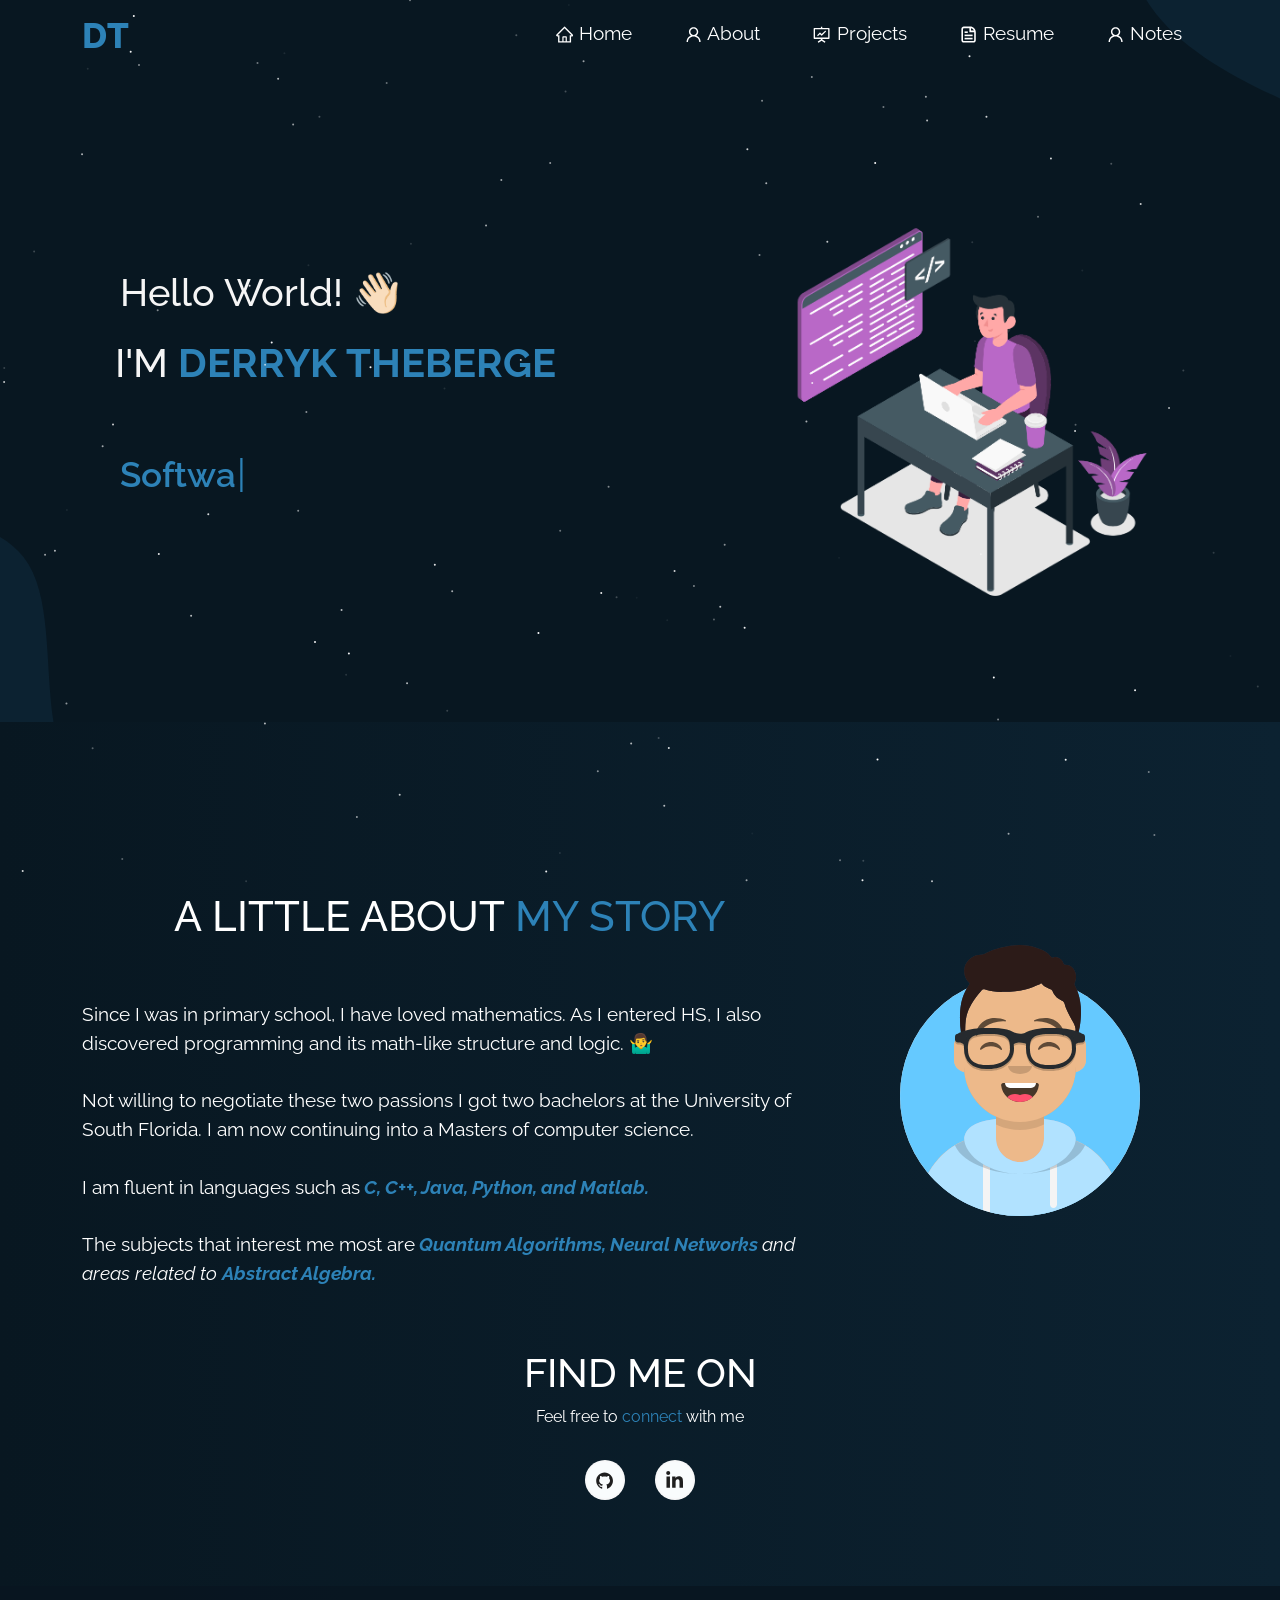
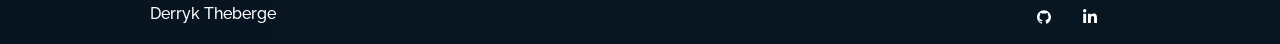
==== commit 7de7abc2: "Updates" ====
--- a/index.html
+++ b/index.html
@@ -1 +1 @@
-<!doctype html><html lang="en"><head><meta charset="utf-8"/><link rel="icon" href="/favicon.png"/><meta name="viewport" content="width=device-width,initial-scale=1"/><meta name="theme-color" content="#000000"/><meta name="description" content="Web site created using create-react-app"/><link rel="manifest" href="/manifest.json"/><title>Derryk | Portfolio</title><meta name="description" content="Self Developed personal website build with React.js"/><script defer="defer" src="/static/js/main.c0b2b688.js"></script><link href="/static/css/main.53f732ff.css" rel="stylesheet"></head><body><noscript>You need to enable JavaScript to run this app.</noscript><div id="root"></div></body></html>+<!doctype html><html lang="en"><head><meta charset="utf-8"/><link rel="icon" href="/favicon.png"/><meta name="viewport" content="width=device-width,initial-scale=1"/><meta name="theme-color" content="#000000"/><meta name="description" content="Web site created using create-react-app"/><link rel="manifest" href="/manifest.json"/><title>Derryk | Portfolio</title><meta name="description" content="Self Developed personal website build with React.js"/><script defer="defer" src="/static/js/main.5f9851d9.js"></script><link href="/static/css/main.53f732ff.css" rel="stylesheet"></head><body><noscript>You need to enable JavaScript to run this app.</noscript><div id="root"></div></body></html>
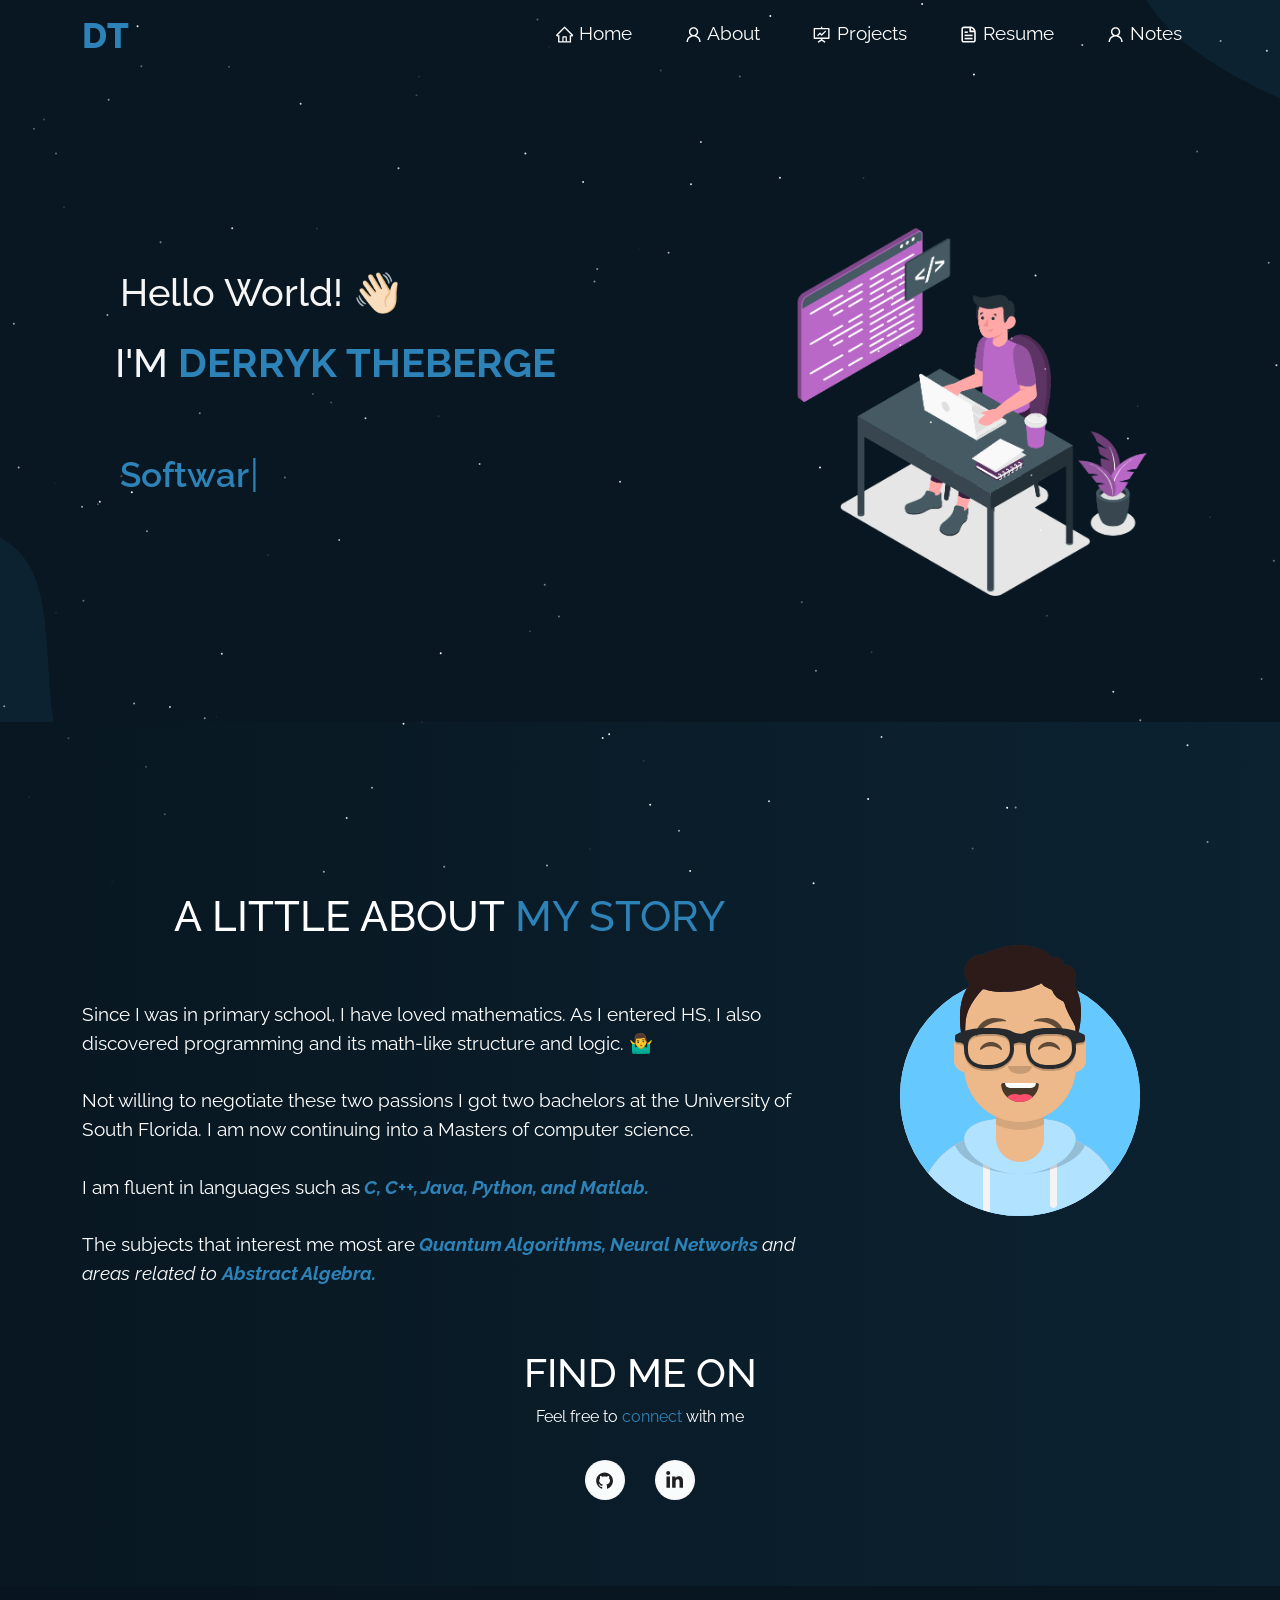
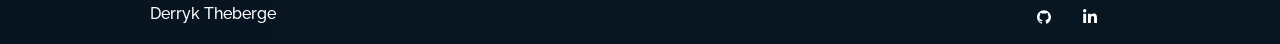
==== commit fba50e86: "Updates" ====
--- a/index.html
+++ b/index.html
@@ -1 +1 @@
-<!doctype html><html lang="en"><head><meta charset="utf-8"/><link rel="icon" href="/favicon.png"/><meta name="viewport" content="width=device-width,initial-scale=1"/><meta name="theme-color" content="#000000"/><meta name="description" content="Web site created using create-react-app"/><link rel="manifest" href="/manifest.json"/><title>Derryk | Portfolio</title><meta name="description" content="Self Developed personal website build with React.js"/><script defer="defer" src="/static/js/main.5f9851d9.js"></script><link href="/static/css/main.53f732ff.css" rel="stylesheet"></head><body><noscript>You need to enable JavaScript to run this app.</noscript><div id="root"></div></body></html>+<!doctype html><html lang="en"><head><meta charset="utf-8"/><link rel="icon" href="/favicon.png"/><meta name="viewport" content="width=device-width,initial-scale=1"/><meta name="theme-color" content="#000000"/><meta name="description" content="Web site created using create-react-app"/><link rel="manifest" href="/manifest.json"/><title>Derryk | Portfolio</title><meta name="description" content="Self Developed personal website build with React.js"/><script defer="defer" src="/static/js/main.12d406c2.js"></script><link href="/static/css/main.53f732ff.css" rel="stylesheet"></head><body><noscript>You need to enable JavaScript to run this app.</noscript><div id="root"></div></body></html>
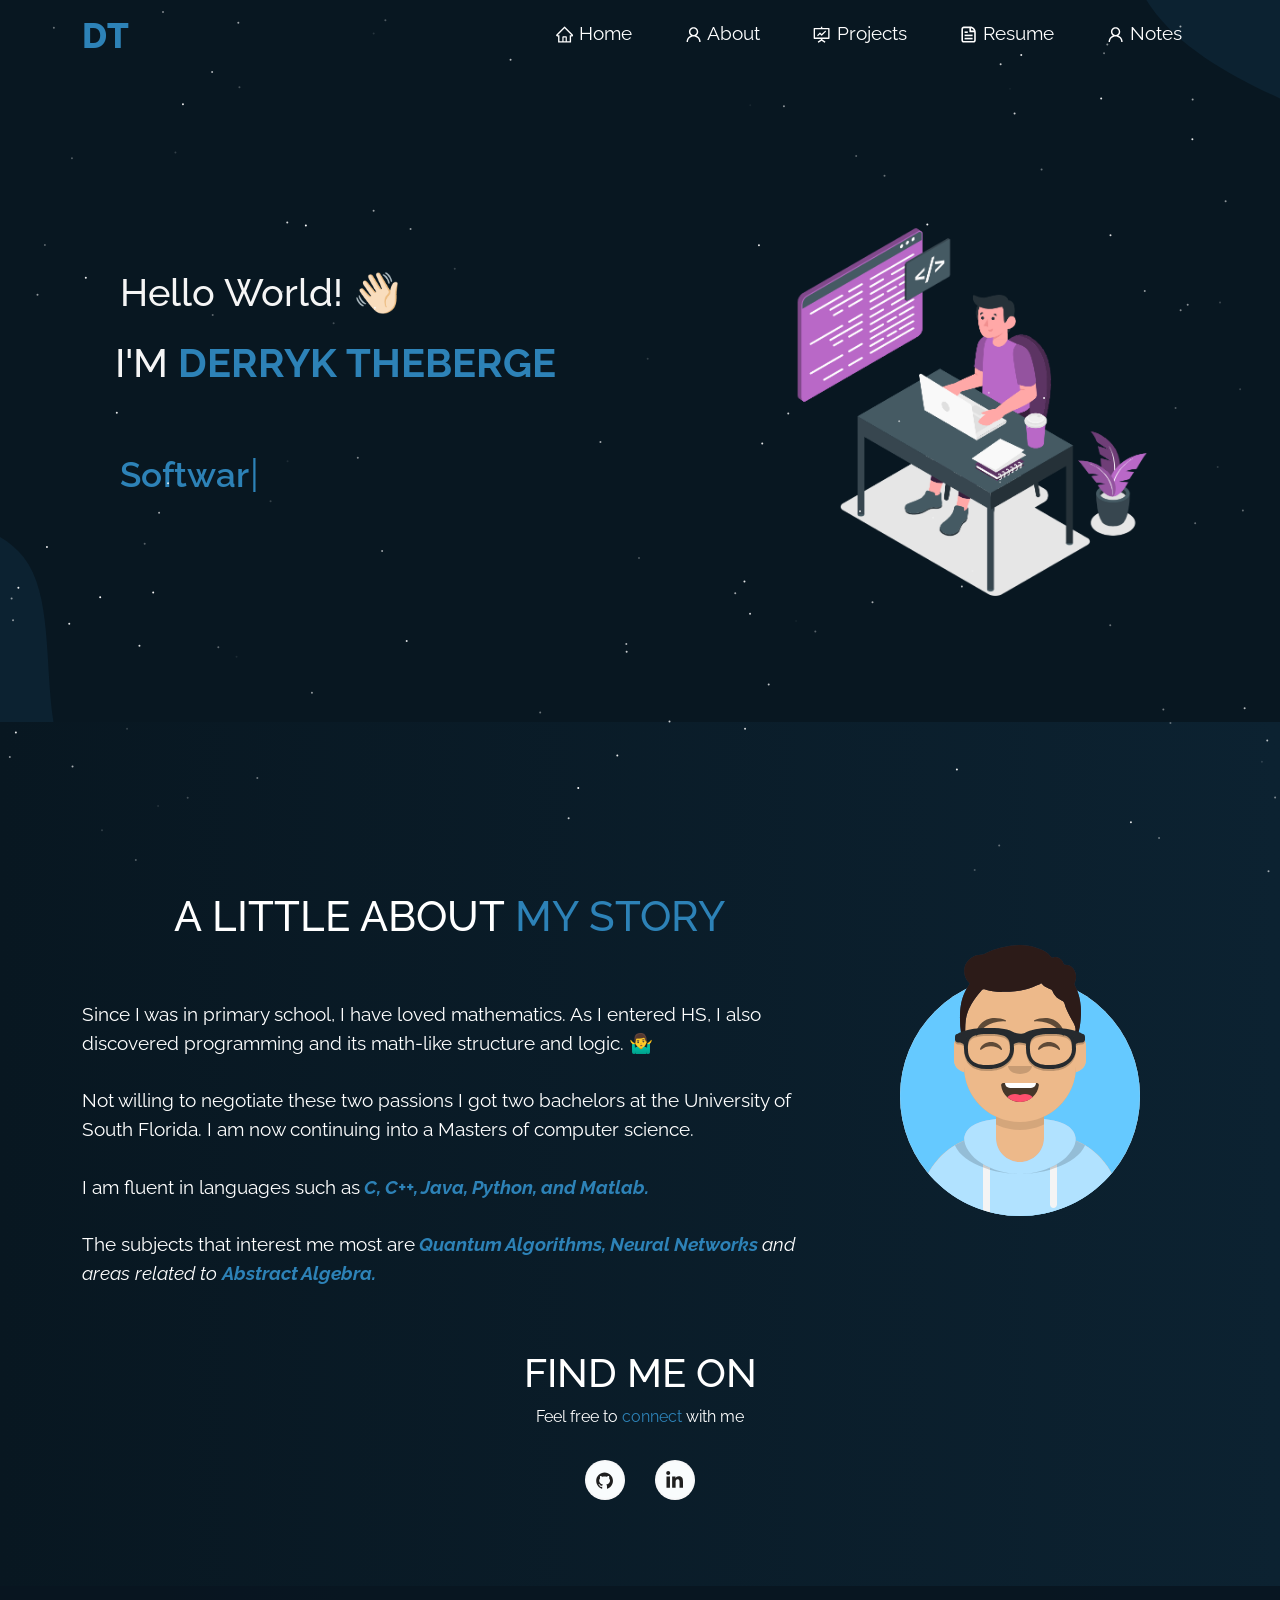
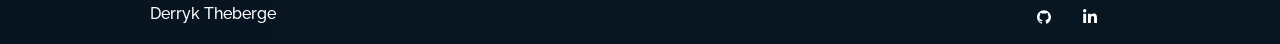
==== commit 76cb0f9a: "Updates" ====
--- a/index.html
+++ b/index.html
@@ -1 +1 @@
-<!doctype html><html lang="en"><head><meta charset="utf-8"/><link rel="icon" href="/favicon.png"/><meta name="viewport" content="width=device-width,initial-scale=1"/><meta name="theme-color" content="#000000"/><meta name="description" content="Web site created using create-react-app"/><link rel="manifest" href="/manifest.json"/><title>Derryk | Portfolio</title><meta name="description" content="Self Developed personal website build with React.js"/><script defer="defer" src="/static/js/main.12d406c2.js"></script><link href="/static/css/main.53f732ff.css" rel="stylesheet"></head><body><noscript>You need to enable JavaScript to run this app.</noscript><div id="root"></div></body></html>+<!doctype html><html lang="en"><head><meta charset="utf-8"/><link rel="icon" href="/favicon.png"/><meta name="viewport" content="width=device-width,initial-scale=1"/><meta name="theme-color" content="#000000"/><meta name="description" content="Web site created using create-react-app"/><link rel="manifest" href="/manifest.json"/><title>Derryk | Portfolio</title><meta name="description" content="Self Developed personal website build with React.js"/><script defer="defer" src="/static/js/main.8f15fffa.js"></script><link href="/static/css/main.09b98d71.css" rel="stylesheet"></head><body><noscript>You need to enable JavaScript to run this app.</noscript><div id="root"></div></body></html>
--- a/static/css/main.09b98d71.css
+++ b/static/css/main.09b98d71.css
@@ -0,0 +1,7 @@
+@charset "UTF-8";@import url(https://fonts.googleapis.com/css2?family=Raleway:wght@500&display=swap);@import url(https://fonts.googleapis.com/css2?family=Raleway:ital,wght@0,400;0,800;1,600&display=swap);body{-webkit-font-smoothing:antialiased;-moz-osx-font-smoothing:grayscale;background-image:linear-gradient(270deg,#0c2231,#081721);font-family:Raleway,serif!important}:root{--annotation-unfocused-field-background:url('data:image/svg+xml;charset=utf-8,<svg width="1" height="1" xmlns="http://www.w3.org/2000/svg"><rect width="100%" height="100%" style="fill:rgba(0,54,255,.13)"/></svg>')}.annotationLayer section{position:absolute;text-align:left;text-align:initial}.annotationLayer .buttonWidgetAnnotation.pushButton>a,.annotationLayer .linkAnnotation>a{font-size:1em;height:100%;left:0;position:absolute;top:0;width:100%}.annotationLayer .buttonWidgetAnnotation.pushButton>canvas{left:0;position:relative;top:0;z-index:-1}.annotationLayer .buttonWidgetAnnotation.pushButton>a:hover,.annotationLayer .linkAnnotation>a:hover{background:#ff0;box-shadow:0 2px 10px #ff0;opacity:.2}.annotationLayer .textAnnotation img{cursor:pointer;position:absolute}.annotationLayer .buttonWidgetAnnotation.checkBox input,.annotationLayer .buttonWidgetAnnotation.radioButton input,.annotationLayer .choiceWidgetAnnotation select,.annotationLayer .textWidgetAnnotation input,.annotationLayer .textWidgetAnnotation textarea{background-image:url('data:image/svg+xml;charset=utf-8,<svg width="1" height="1" xmlns="http://www.w3.org/2000/svg"><rect width="100%" height="100%" style="fill:rgba(0,54,255,.13)"/></svg>');background-image:var(--annotation-unfocused-field-background);border:1px solid transparent;box-sizing:border-box;font-size:9px;height:100%;margin:0;padding:0 3px;vertical-align:top;width:100%}.annotationLayer .choiceWidgetAnnotation select option{padding:0}.annotationLayer .buttonWidgetAnnotation.radioButton input{border-radius:50%}.annotationLayer .textWidgetAnnotation textarea{font:message-box;font-size:9px;resize:none}.annotationLayer .buttonWidgetAnnotation.checkBox input[disabled],.annotationLayer .buttonWidgetAnnotation.radioButton input[disabled],.annotationLayer .choiceWidgetAnnotation select[disabled],.annotationLayer .textWidgetAnnotation input[disabled],.annotationLayer .textWidgetAnnotation textarea[disabled]{background:none;border:1px solid transparent;cursor:not-allowed}.annotationLayer .buttonWidgetAnnotation.checkBox input:hover,.annotationLayer .buttonWidgetAnnotation.radioButton input:hover,.annotationLayer .choiceWidgetAnnotation select:hover,.annotationLayer .textWidgetAnnotation input:hover,.annotationLayer .textWidgetAnnotation textarea:hover{border:1px solid #000}.annotationLayer .choiceWidgetAnnotation select:focus,.annotationLayer .textWidgetAnnotation input:focus,.annotationLayer .textWidgetAnnotation textarea:focus{background:none;border:1px solid transparent}.annotationLayer .buttonWidgetAnnotation.checkBox :focus,.annotationLayer .buttonWidgetAnnotation.radioButton :focus,.annotationLayer .choiceWidgetAnnotation select :focus,.annotationLayer .textWidgetAnnotation input :focus,.annotationLayer .textWidgetAnnotation textarea :focus{background-color:transparent;background-image:none;outline:auto}.annotationLayer .buttonWidgetAnnotation.checkBox input:checked:after,.annotationLayer .buttonWidgetAnnotation.checkBox input:checked:before,.annotationLayer .buttonWidgetAnnotation.radioButton input:checked:before{background-color:#000;content:"";display:block;position:absolute}.annotationLayer .buttonWidgetAnnotation.checkBox input:checked:after,.annotationLayer .buttonWidgetAnnotation.checkBox input:checked:before{height:80%;left:45%;width:1px}.annotationLayer .buttonWidgetAnnotation.checkBox input:checked:before{-webkit-transform:rotate(45deg);transform:rotate(45deg)}.annotationLayer .buttonWidgetAnnotation.checkBox input:checked:after{-webkit-transform:rotate(-45deg);transform:rotate(-45deg)}.annotationLayer .buttonWidgetAnnotation.radioButton input:checked:before{border-radius:50%;height:50%;left:30%;top:20%;width:50%}.annotationLayer .textWidgetAnnotation input.comb{font-family:monospace;padding-left:2px;padding-right:0}.annotationLayer .textWidgetAnnotation input.comb:focus{width:103%}.annotationLayer .buttonWidgetAnnotation.checkBox input,.annotationLayer .buttonWidgetAnnotation.radioButton input{-webkit-appearance:none;appearance:none;padding:0}.annotationLayer .popupWrapper{position:absolute;width:20em}.annotationLayer .popup{word-wrap:break-word;background-color:#ff9;border-radius:2px;box-shadow:0 2px 5px #888;cursor:pointer;font:message-box;font-size:9px;margin-left:5px;max-width:20em;padding:6px;position:absolute;white-space:normal;z-index:200}.annotationLayer .popup>*{font-size:9px}.annotationLayer .popup h1{display:inline-block}.annotationLayer .popupDate{display:inline-block;margin-left:5px}.annotationLayer .popupContent{border-top:1px solid #333;margin-top:2px;padding-top:2px}.annotationLayer .richText>*{white-space:pre-wrap}.annotationLayer .caretAnnotation,.annotationLayer .circleAnnotation svg ellipse,.annotationLayer .fileAttachmentAnnotation,.annotationLayer .freeTextAnnotation,.annotationLayer .highlightAnnotation,.annotationLayer .inkAnnotation svg polyline,.annotationLayer .lineAnnotation svg line,.annotationLayer .polygonAnnotation svg polygon,.annotationLayer .polylineAnnotation svg polyline,.annotationLayer .squareAnnotation svg rect,.annotationLayer .squigglyAnnotation,.annotationLayer .stampAnnotation,.annotationLayer .strikeoutAnnotation,.annotationLayer .underlineAnnotation{cursor:pointer}html{--section-background-color:linear-gradient(to bottom left,#0c2231,#0c2231);--image-gradient:linear-gradient(to bottom left,#0c2231,#081721);--imp-text-color:#2d82b7}.noSelect{overflow-x:hidden;-webkit-user-select:none;-ms-user-select:none;user-select:none}.purple{color:#2d82b7!important;color:var(--imp-text-color)!important}button:focus{box-shadow:none!important}#preloader{background-color:#0c0513;background-image:url(/static/media/pre.d4812f51c8c80976eaab.svg);background-position:50%;background-repeat:no-repeat;height:100%;left:0;position:fixed;top:0;width:100%;z-index:999999}#preloader-none{opacity:0}#no-scroll{height:100vh;overflow:hidden}::-webkit-scrollbar{width:7px}::-webkit-scrollbar-track{background:#0c2331}::-webkit-scrollbar-thumb{background:#1c5273;border-radius:12px}::-webkit-scrollbar-thumb:hover{background:#2c80b5;border-radius:12px}.sticky{-webkit-backdrop-filter:blur(15px)!important;backdrop-filter:blur(15px)!important;background-color:rgba(8,22,33,.9)!important;box-shadow:0 10px 10px 0 rgba(8,22,33,.123)!important}.navbar,.sticky{transition:all .3s ease-out 0s!important}.navbar{font-size:1.2rem!important;padding:.3rem 2rem!important;position:fixed!important}.navbar-toggler{background-color:transparent!important;border-color:transparent!important;position:relative!important}.navbar-toggler span{background-color:#2d82b7!important;display:block!important;height:4px!important;left:0!important;margin-bottom:5px!important;margin-top:5px!important;opacity:1!important;-webkit-transform:rotate(0deg)!important;transform:rotate(0deg)!important;width:27px!important}.navbar-toggler:active,.navbar-toggler:focus{outline:0!important}.navbar-toggler span:first-child,.navbar-toggler span:nth-child(3){transition:-webkit-transform .35s ease-in-out!important;transition:transform .35s ease-in-out,-webkit-transform .35s ease-in-out!important;transition:transform .35s ease-in-out!important}.navbar-toggler:not(.collapsed) span:first-child{left:12px!important;opacity:.9!important;position:absolute!important;top:10px!important;-webkit-transform:rotate(135deg)!important;transform:rotate(135deg)!important}.navbar-toggler:not(.collapsed) span:nth-child(2){background-color:transparent!important;height:12px!important;visibility:hidden!important}.navbar-toggler:not(.collapsed) span:nth-child(3){left:12px!important;opacity:.9!important;position:absolute!important;top:10px!important;-webkit-transform:rotate(-135deg)!important;transform:rotate(-135deg)!important}@media (max-width:767px){.navbar{background-color:#081621!important;font-size:1.4rem!important;padding:1rem 2rem!important}.navbar-nav .nav-item a:after{display:none!important}}.navbar-brand{color:#fafafa!important}.logo{height:1.4em!important;width:2.5em!important}.navbar-nav .nav-link{color:#fff!important;padding-left:1rem!important;padding-right:1rem!important}.nav-link{padding:.8rem 1rem!important}@media (max-width:767px){.nav-link{padding:.7rem 1rem!important}}.navbar-nav .nav-item{margin-left:20px;position:relative}.navbar-nav .nav-item a{font-weight:400;position:relative;transition:all .3s ease-out 0s;z-index:1}.navbar-nav .nav-item a:after{background:#2d82b7;border-radius:16px;bottom:1px;content:"";display:block;height:5px;left:0;position:relative;transition:all .3s ease-out 0s;width:0;z-index:-1}.navbar-nav .nav-item a:hover:after{width:100%}.wave{-webkit-animation-duration:2.1s;animation-duration:2.1s;-webkit-animation-iteration-count:infinite;animation-iteration-count:infinite;-webkit-animation-name:wave-animation;animation-name:wave-animation;display:inline-block;-webkit-transform-origin:70% 70%;transform-origin:70% 70%}@-webkit-keyframes wave-animation{0%{-webkit-transform:rotate(0deg);transform:rotate(0deg)}10%{-webkit-transform:rotate(14deg);transform:rotate(14deg)}20%{-webkit-transform:rotate(-8deg);transform:rotate(-8deg)}30%{-webkit-transform:rotate(14deg);transform:rotate(14deg)}40%{-webkit-transform:rotate(-4deg);transform:rotate(-4deg)}50%{-webkit-transform:rotate(10deg);transform:rotate(10deg)}60%{-webkit-transform:rotate(0deg);transform:rotate(0deg)}to{-webkit-transform:rotate(0deg);transform:rotate(0deg)}}@keyframes wave-animation{0%{-webkit-transform:rotate(0deg);transform:rotate(0deg)}10%{-webkit-transform:rotate(14deg);transform:rotate(14deg)}20%{-webkit-transform:rotate(-8deg);transform:rotate(-8deg)}30%{-webkit-transform:rotate(14deg);transform:rotate(14deg)}40%{-webkit-transform:rotate(-4deg);transform:rotate(-4deg)}50%{-webkit-transform:rotate(10deg);transform:rotate(10deg)}60%{-webkit-transform:rotate(0deg);transform:rotate(0deg)}to{-webkit-transform:rotate(0deg);transform:rotate(0deg)}}#tsparticles{background-repeat:no-repeat!important;background-size:cover!important;height:100%;position:fixed!important;width:100%}.home-header{padding-top:80px!important}.home-section{background-image:url(/static/media/blob-scene-haikei.2a8aa570350b47f08740.svg);background-position:50% 50%;background-repeat:no-repeat;padding-bottom:30px!important;padding-top:30px!important;position:relative}.home-content{color:#f5f5f5;padding:9rem 0 2rem!important;text-align:left}@media screen and (min-width:320px) and (max-width:480px){.home-content{padding:1rem 0 2rem!important}}@media screen and (max-width:320px){.home-content{padding:1rem 0 2rem!important}}@media screen and (min-width:321px){.home-content{padding:2rem 0!important}}@media screen and (min-width:768px) and (max-width:1024px){.home-content{padding:4rem 0 2rem!important}}@media screen and (min-width:768px){.home-content{padding:8rem 0 2rem!important}}@media screen and (min-width:1024px){.home-content{padding:10rem 0 2rem!important}}@media screen and (min-width:1224px){.home-content{padding:10rem 0 2rem!important}}@media screen and (min-width:1824px){.home-content{padding:12rem 0 2rem!important}}.heading{font-size:2.4em!important;padding-left:50px!important}.heading-name{font-size:2.5em!important;padding-left:45px!important}.main-name{color:#2d82b7}.Typewriter__wrapper{color:#2d82b7!important;font-size:2.2em!important;font-weight:600!important}.Typewriter__cursor{color:#2d82b7!important;font-size:2.4em!important}@media (max-width:767px){.Typewriter__wrapper{font-size:1.4em!important;font-weight:500!important;position:absolute!important}.Typewriter__cursor{display:none!important}}.myAvtar{justify-content:center!important;padding-top:9em!important}@media (max-width:767px){.myAvtar{padding-bottom:2em!important;padding-top:2em!important}}.home-about-section{padding-bottom:70px!important;padding-top:70px!important;position:relative}.home-about-description{color:#fff!important;padding-bottom:20px!important;padding-top:100px!important;text-align:center}.home-about-body{font-size:1.2em!important;padding-top:50px;text-align:left}.home-about-social{color:#fff!important;padding-top:25px;text-align:center!important}.home-about-social-links{-webkit-padding-start:0!important;justify-content:center!important;padding-top:15px!important;padding-inline-start:0!important}.home-about-social-links,.home-social-icons{display:inline-block!important;position:relative!important}.home-social-icons{background:hsla(0,0%,100%,.972)!important;border-radius:50%!important;font-size:1.2em!important;height:40px!important;line-height:2em!important;text-align:center!important;transition:.5s!important;width:40px!important}.home-social-icons:before{background:#2d82b7;border-radius:50%;content:"";height:100%;left:0;position:absolute;top:0;-webkit-transform:scale(.9);transform:scale(.9);transition:.5s;width:100%;z-index:-1}.home-social-icons:hover:before{box-shadow:0 0 15px #2d82b7;-webkit-transform:scale(1.1);transform:scale(1.1)}.home-social-icons:hover{box-shadow:0 0 5px #2d82b7;color:#2d82b7;text-shadow:0 0 2px #2d82b7}.social-icons{display:inline-block!important;padding-left:15px;padding-right:15px}.icon-colour{color:#1f1f1f!important}.footer{background-color:rgba(8,22,33,.9);bottom:0!important;padding-bottom:8px!important;padding-top:10px!important;z-index:3}.footer-body,.footer-copywright{text-align:center!important}.footer-body{z-index:1}@media (max-width:767px){.footer-body,.footer-copywright{text-align:center!important}}.footer h3{color:#fff!important;font-size:1em}.footer h3,.footer-icons{margin-bottom:.5em!important;margin-top:.5em!important}.footer-icons{padding:0!important}.blockquote-footer{color:#2d82b7!important}.Phone{height:300px;margin:0 auto;width:200px!important}.project-section{background-image:linear-gradient(to bottom left,#0c2231,#0c2231)!important;background-image:var(--section-background-color)!important;padding-bottom:30px!important;padding-top:150px!important;position:relative!important}.project-card{height:auto!important;padding:50px 25px!important;z-index:3}.project-card-view{background-color:transparent!important;box-shadow:0 4px 5px 3px #1c4f6e!important;color:#fff!important;height:100%!important;opacity:.9!important;transition:all .5s ease 0s!important}.project-card-view:hover{box-shadow:4px 4px 4px 5px #2873a1!important;overflow:hidden!important;-webkit-transform:scale(1.02)!important;transform:scale(1.02)!important}.blog-card{height:auto!important;padding:50px 25px!important}.blog-card-view{background-color:transparent!important;box-shadow:2px 3px 3px 2px #2d82b7!important;color:#fff!important;height:100%!important;transition:all .5s ease 0s!important}.blog-link{color:#fff!important;text-decoration:none!important}.blog-link:hover{cursor:pointer!important}.blog-card-view:hover{box-shadow:3px 3px 3px 5px #2d82b7!important;overflow:hidden!important;-webkit-transform:scale(1.02)!important;transform:scale(1.02)!important}.card-img-top{border-radius:10px!important;opacity:.8!important;padding:20px!important}.blog-img{border-radius:0!important;opacity:.8!important;padding:0!important}.btn-primary{background-color:#2d82b7!important;border-color:#2d82b7!important;color:#fff!important;z-index:3}.btn-primary:hover{background-color:#1f587c!important;border-color:#1f587c!important;color:#fff!important}.btn:focus{box-shadow:none!important;outline:none!important}.project-heading{color:#fff!important;font-size:2.3em!important;font-weight:500!important;padding-top:10px!important}.about-section{background-image:linear-gradient(to bottom left,#0c2231,#0c2231)!important;background-image:var(--section-background-color)!important;color:#fff!important;padding-bottom:30px!important;padding-top:150px!important;position:relative!important}.tech-icons{border:1.7px solid #a8e0ff!important;border-radius:5px!important;box-shadow:4px 5px 4px 3px rgba(89,4,168,.137)!important;display:table!important;font-size:4.5em!important;margin:15px!important;opacity:.93!important;overflow:hidden!important;padding:10px!important;text-align:center!important;transition:all .4s ease 0s!important;vertical-align:middle!important;z-index:3}@media (max-width:767px){.tech-icons{margin:10px!important}}.tech-icons:hover{border:2.2px solid #a8e0ff!important;overflow:hidden!important;-webkit-transform:scale(1.05)!important;transform:scale(1.05)!important}.tech-icon-images{line-height:1.6!important;padding:20px!important}.quote-card-view{background-color:transparent!important;border:none!important;color:#fff!important}.about-activity{list-style:none!important;padding-left:1px!important;text-align:left!important}@media (max-width:767px){.about-img{padding-top:0!important}}.resume-section{background-image:linear-gradient(to bottom left,#0c2231,#0c2231)!important;background-image:var(--section-background-color)!important;color:#fff!important;padding-bottom:30px!important;padding-top:110px!important;position:relative!important}.resume{justify-content:center;padding-bottom:50px;padding-top:50px}.resume-left{padding-right:80px!important}.resume-right{padding-left:80px!important}@media (max-width:767px){.resume-left,.resume-right{padding-left:15px!important;padding-right:15px!important}}.resume .resume-title{font-size:2em;font-weight:700;padding-bottom:30px;padding-top:30px}.resume .resume-item{border-left:2px solid #a8e0ff;margin-top:-2px;padding:0 0 10px 25px;position:relative}.resume .resume-item .resume-title{background:#5234795d;display:inline-block;font-size:.9em;font-weight:600;line-height:18px;margin-bottom:10px;padding:8px 15px}.resume .resume-item ul{padding-left:20px;text-align:justify}.resume .resume-item ul li{list-style:none;padding-bottom:10px}.resume .resume-item:last-child{padding-bottom:0}.resume .resume-item:before{background:#fff;border:2px solid #a8e0ff;border-radius:50px;content:"";height:16px;left:-9px;position:absolute;top:0;width:16px}.like-item{font-family:sans-serif!important;font-size:1.1em!important;padding-top:10px!important}.like-btn{background-color:#a8e0ff!important;border-color:#a8e0ff!important;border-radius:5px!important;line-height:1.4!important;padding:.25rem .98rem!important;transition:.3s ease!important}.like-btn:hover{background-color:#a24dd386!important;border-color:#a24dd386!important;-webkit-transform:translateY(-2px)!important;transform:translateY(-2px)!important}.animate-like{-webkit-animation-duration:.85s;animation-duration:.85s;-webkit-animation-fill-mode:forwards;animation-fill-mode:forwards;-webkit-animation-name:likeAnimation;animation-name:likeAnimation}@-webkit-keyframes likeAnimation{0%{-webkit-transform:scale(1.5);transform:scale(1.5)}to{-webkit-transform:scale(1);transform:scale(1)}}@keyframes likeAnimation{0%{-webkit-transform:scale(1.5);transform:scale(1.5)}to{-webkit-transform:scale(1);transform:scale(1)}}.fork-btn{font-size:1.1em!important;padding-top:10px!important}.fork-btn-inner{background-color:#934cce5e!important;line-height:1.4em!important;padding:.25rem 1.1rem!important;text-align:center!important;vertical-align:middle!important}.fork-btn-inner:hover{background-color:#a24dd386!important;border-color:#a24dd386!important;-webkit-transform:translateY(-2px)!important;transform:translateY(-2px)!important}.fork-btn-inner:after{display:none!important}.App{text-align:center}.App-logo{height:40vmin;pointer-events:none}@media (prefers-reduced-motion:no-preference){.App-logo{-webkit-animation:App-logo-spin 20s linear infinite;animation:App-logo-spin 20s linear infinite}}.App-header{align-items:center;background-color:#282c34;color:#fff;display:flex;flex-direction:column;font-size:calc(10px + 2vmin);justify-content:center;min-height:100vh}.App-link{color:#61dafb}@-webkit-keyframes App-logo-spin{0%{-webkit-transform:rotate(0deg);transform:rotate(0deg)}to{-webkit-transform:rotate(1turn);transform:rotate(1turn)}}@keyframes App-logo-spin{0%{-webkit-transform:rotate(0deg);transform:rotate(0deg)}to{-webkit-transform:rotate(1turn);transform:rotate(1turn)}}/*!
+ * Bootstrap v5.1.3 (https://getbootstrap.com/)
+ * Copyright 2011-2021 The Bootstrap Authors
+ * Copyright 2011-2021 Twitter, Inc.
+ * Licensed under MIT (https://github.com/twbs/bootstrap/blob/main/LICENSE)
+ */:root{--bs-blue:#0d6efd;--bs-indigo:#6610f2;--bs-purple:#6f42c1;--bs-pink:#d63384;--bs-red:#dc3545;--bs-orange:#fd7e14;--bs-yellow:#ffc107;--bs-green:#198754;--bs-teal:#20c997;--bs-cyan:#0dcaf0;--bs-white:#fff;--bs-gray:#6c757d;--bs-gray-dark:#343a40;--bs-gray-100:#f8f9fa;--bs-gray-200:#e9ecef;--bs-gray-300:#dee2e6;--bs-gray-400:#ced4da;--bs-gray-500:#adb5bd;--bs-gray-600:#6c757d;--bs-gray-700:#495057;--bs-gray-800:#343a40;--bs-gray-900:#212529;--bs-primary:#0d6efd;--bs-secondary:#6c757d;--bs-success:#198754;--bs-info:#0dcaf0;--bs-warning:#ffc107;--bs-danger:#dc3545;--bs-light:#f8f9fa;--bs-dark:#212529;--bs-primary-rgb:13,110,253;--bs-secondary-rgb:108,117,125;--bs-success-rgb:25,135,84;--bs-info-rgb:13,202,240;--bs-warning-rgb:255,193,7;--bs-danger-rgb:220,53,69;--bs-light-rgb:248,249,250;--bs-dark-rgb:33,37,41;--bs-white-rgb:255,255,255;--bs-black-rgb:0,0,0;--bs-body-color-rgb:33,37,41;--bs-body-bg-rgb:255,255,255;--bs-font-sans-serif:system-ui,-apple-system,"Segoe UI",Roboto,"Helvetica Neue",Arial,"Noto Sans","Liberation Sans",sans-serif,"Apple Color Emoji","Segoe UI Emoji","Segoe UI Symbol","Noto Color Emoji";--bs-font-monospace:SFMono-Regular,Menlo,Monaco,Consolas,"Liberation Mono","Courier New",monospace;--bs-gradient:linear-gradient(180deg,hsla(0,0%,100%,.15),hsla(0,0%,100%,0));--bs-body-font-family:var(--bs-font-sans-serif);--bs-body-font-size:1rem;--bs-body-font-weight:400;--bs-body-line-height:1.5;--bs-body-color:#212529;--bs-body-bg:#fff}*,:after,:before{box-sizing:border-box}@media (prefers-reduced-motion:no-preference){:root{scroll-behavior:smooth}}body{-webkit-text-size-adjust:100%;-webkit-tap-highlight-color:transparent;background-color:#fff;background-color:var(--bs-body-bg);color:#212529;color:var(--bs-body-color);font-family:system-ui,-apple-system,Segoe UI,Roboto,Helvetica Neue,Arial,Noto Sans,Liberation Sans,sans-serif,Apple Color Emoji,Segoe UI Emoji,Segoe UI Symbol,Noto Color Emoji;font-family:var(--bs-body-font-family);font-size:1rem;font-size:var(--bs-body-font-size);font-weight:400;font-weight:var(--bs-body-font-weight);line-height:1.5;line-height:var(--bs-body-line-height);margin:0;text-align:var(--bs-body-text-align)}hr{background-color:currentColor;border:0;color:inherit;margin:1rem 0;opacity:.25}hr:not([size]){height:1px}.h1,.h2,.h3,.h4,.h5,.h6,h1,h2,h3,h4,h5,h6{font-weight:500;line-height:1.2;margin-bottom:.5rem;margin-top:0}.h1,h1{font-size:calc(1.375rem + 1.5vw)}@media (min-width:1200px){.h1,h1{font-size:2.5rem}}.h2,h2{font-size:calc(1.325rem + .9vw)}@media (min-width:1200px){.h2,h2{font-size:2rem}}.h3,h3{font-size:calc(1.3rem + .6vw)}@media (min-width:1200px){.h3,h3{font-size:1.75rem}}.h4,h4{font-size:calc(1.275rem + .3vw)}@media (min-width:1200px){.h4,h4{font-size:1.5rem}}.h5,h5{font-size:1.25rem}.h6,h6{font-size:1rem}p{margin-bottom:1rem;margin-top:0}abbr[data-bs-original-title],abbr[title]{cursor:help;-webkit-text-decoration:underline dotted;text-decoration:underline dotted;-webkit-text-decoration-skip-ink:none;text-decoration-skip-ink:none}address{font-style:normal;line-height:inherit;margin-bottom:1rem}ol,ul{padding-left:2rem}dl,ol,ul{margin-bottom:1rem;margin-top:0}ol ol,ol ul,ul ol,ul ul{margin-bottom:0}dt{font-weight:700}dd{margin-bottom:.5rem;margin-left:0}blockquote{margin:0 0 1rem}b,strong{font-weight:bolder}.small,small{font-size:.875em}.mark,mark{background-color:#fcf8e3;padding:.2em}sub,sup{font-size:.75em;line-height:0;position:relative;vertical-align:baseline}sub{bottom:-.25em}sup{top:-.5em}a{color:#0d6efd;text-decoration:underline}a:hover{color:#0a58ca}a:not([href]):not([class]),a:not([href]):not([class]):hover{color:inherit;text-decoration:none}code,kbd,pre,samp{direction:ltr;font-family:SFMono-Regular,Menlo,Monaco,Consolas,Liberation Mono,Courier New,monospace;font-family:var(--bs-font-monospace);font-size:1em;unicode-bidi:bidi-override}pre{display:block;font-size:.875em;margin-bottom:1rem;margin-top:0;overflow:auto}pre code{color:inherit;font-size:inherit;word-break:normal}code{word-wrap:break-word;color:#d63384;font-size:.875em}a>code{color:inherit}kbd{background-color:#212529;border-radius:.2rem;color:#fff;font-size:.875em;padding:.2rem .4rem}kbd kbd{font-size:1em;font-weight:700;padding:0}figure{margin:0 0 1rem}img,svg{vertical-align:middle}table{border-collapse:collapse;caption-side:bottom}caption{color:#6c757d;padding-bottom:.5rem;padding-top:.5rem;text-align:left}th{text-align:inherit;text-align:-webkit-match-parent}tbody,td,tfoot,th,thead,tr{border:0 solid;border-color:inherit}label{display:inline-block}button{border-radius:0}button:focus:not(:focus-visible){outline:0}button,input,optgroup,select,textarea{font-family:inherit;font-size:inherit;line-height:inherit;margin:0}button,select{text-transform:none}[role=button]{cursor:pointer}select{word-wrap:normal}select:disabled{opacity:1}[list]::-webkit-calendar-picker-indicator{display:none}[type=button],[type=reset],[type=submit],button{-webkit-appearance:button}[type=button]:not(:disabled),[type=reset]:not(:disabled),[type=submit]:not(:disabled),button:not(:disabled){cursor:pointer}::-moz-focus-inner{border-style:none;padding:0}textarea{resize:vertical}fieldset{border:0;margin:0;min-width:0;padding:0}legend{float:left;font-size:calc(1.275rem + .3vw);line-height:inherit;margin-bottom:.5rem;padding:0;width:100%}@media (min-width:1200px){legend{font-size:1.5rem}}legend+*{clear:left}::-webkit-datetime-edit-day-field,::-webkit-datetime-edit-fields-wrapper,::-webkit-datetime-edit-hour-field,::-webkit-datetime-edit-minute,::-webkit-datetime-edit-month-field,::-webkit-datetime-edit-text,::-webkit-datetime-edit-year-field{padding:0}::-webkit-inner-spin-button{height:auto}[type=search]{-webkit-appearance:textfield;outline-offset:-2px}::-webkit-search-decoration{-webkit-appearance:none}::-webkit-color-swatch-wrapper{padding:0}::file-selector-button{font:inherit}::-webkit-file-upload-button{-webkit-appearance:button;font:inherit}output{display:inline-block}iframe{border:0}summary{cursor:pointer;display:list-item}progress{vertical-align:baseline}[hidden]{display:none!important}.lead{font-size:1.25rem;font-weight:300}.display-1{font-size:calc(1.625rem + 4.5vw);font-weight:300;line-height:1.2}@media (min-width:1200px){.display-1{font-size:5rem}}.display-2{font-size:calc(1.575rem + 3.9vw);font-weight:300;line-height:1.2}@media (min-width:1200px){.display-2{font-size:4.5rem}}.display-3{font-size:calc(1.525rem + 3.3vw);font-weight:300;line-height:1.2}@media (min-width:1200px){.display-3{font-size:4rem}}.display-4{font-size:calc(1.475rem + 2.7vw);font-weight:300;line-height:1.2}@media (min-width:1200px){.display-4{font-size:3.5rem}}.display-5{font-size:calc(1.425rem + 2.1vw);font-weight:300;line-height:1.2}@media (min-width:1200px){.display-5{font-size:3rem}}.display-6{font-size:calc(1.375rem + 1.5vw);font-weight:300;line-height:1.2}@media (min-width:1200px){.display-6{font-size:2.5rem}}.list-inline,.list-unstyled{list-style:none;padding-left:0}.list-inline-item{display:inline-block}.list-inline-item:not(:last-child){margin-right:.5rem}.initialism{font-size:.875em;text-transform:uppercase}.blockquote{font-size:1.25rem;margin-bottom:1rem}.blockquote>:last-child{margin-bottom:0}.blockquote-footer{color:#6c757d;font-size:.875em;margin-bottom:1rem;margin-top:-1rem}.blockquote-footer:before{content:"— "}.img-fluid,.img-thumbnail{height:auto;max-width:100%}.img-thumbnail{background-color:#fff;border:1px solid #dee2e6;border-radius:.25rem;padding:.25rem}.figure{display:inline-block}.figure-img{line-height:1;margin-bottom:.5rem}.figure-caption{color:#6c757d;font-size:.875em}.container,.container-fluid,.container-lg,.container-md,.container-sm,.container-xl,.container-xxl{margin-left:auto;margin-right:auto;padding-left:.75rem;padding-left:var(--bs-gutter-x,.75rem);padding-right:.75rem;padding-right:var(--bs-gutter-x,.75rem);width:100%}@media (min-width:576px){.container,.container-sm{max-width:540px}}@media (min-width:768px){.container,.container-md,.container-sm{max-width:720px}}@media (min-width:992px){.container,.container-lg,.container-md,.container-sm{max-width:960px}}@media (min-width:1200px){.container,.container-lg,.container-md,.container-sm,.container-xl{max-width:1140px}}@media (min-width:1400px){.container,.container-lg,.container-md,.container-sm,.container-xl,.container-xxl{max-width:1320px}}.row{--bs-gutter-x:1.5rem;--bs-gutter-y:0;display:flex;flex-wrap:wrap;margin-left:calc(var(--bs-gutter-x)*-.5);margin-right:calc(var(--bs-gutter-x)*-.5);margin-top:calc(var(--bs-gutter-y)*-1)}.row>*{flex-shrink:0;margin-top:var(--bs-gutter-y);max-width:100%;padding-left:calc(var(--bs-gutter-x)*.5);padding-right:calc(var(--bs-gutter-x)*.5);width:100%}.col{flex:1 0}.row-cols-auto>*{flex:0 0 auto;width:auto}.row-cols-1>*{flex:0 0 auto;width:100%}.row-cols-2>*{flex:0 0 auto;width:50%}.row-cols-3>*{flex:0 0 auto;width:33.3333333333%}.row-cols-4>*{flex:0 0 auto;width:25%}.row-cols-5>*{flex:0 0 auto;width:20%}.row-cols-6>*{flex:0 0 auto;width:16.6666666667%}.col-auto{flex:0 0 auto;width:auto}.col-1{flex:0 0 auto;width:8.33333333%}.col-2{flex:0 0 auto;width:16.66666667%}.col-3{flex:0 0 auto;width:25%}.col-4{flex:0 0 auto;width:33.33333333%}.col-5{flex:0 0 auto;width:41.66666667%}.col-6{flex:0 0 auto;width:50%}.col-7{flex:0 0 auto;width:58.33333333%}.col-8{flex:0 0 auto;width:66.66666667%}.col-9{flex:0 0 auto;width:75%}.col-10{flex:0 0 auto;width:83.33333333%}.col-11{flex:0 0 auto;width:91.66666667%}.col-12{flex:0 0 auto;width:100%}.offset-1{margin-left:8.33333333%}.offset-2{margin-left:16.66666667%}.offset-3{margin-left:25%}.offset-4{margin-left:33.33333333%}.offset-5{margin-left:41.66666667%}.offset-6{margin-left:50%}.offset-7{margin-left:58.33333333%}.offset-8{margin-left:66.66666667%}.offset-9{margin-left:75%}.offset-10{margin-left:83.33333333%}.offset-11{margin-left:91.66666667%}.g-0,.gx-0{--bs-gutter-x:0}.g-0,.gy-0{--bs-gutter-y:0}.g-1,.gx-1{--bs-gutter-x:0.25rem}.g-1,.gy-1{--bs-gutter-y:0.25rem}.g-2,.gx-2{--bs-gutter-x:0.5rem}.g-2,.gy-2{--bs-gutter-y:0.5rem}.g-3,.gx-3{--bs-gutter-x:1rem}.g-3,.gy-3{--bs-gutter-y:1rem}.g-4,.gx-4{--bs-gutter-x:1.5rem}.g-4,.gy-4{--bs-gutter-y:1.5rem}.g-5,.gx-5{--bs-gutter-x:3rem}.g-5,.gy-5{--bs-gutter-y:3rem}@media (min-width:576px){.col-sm{flex:1 0}.row-cols-sm-auto>*{flex:0 0 auto;width:auto}.row-cols-sm-1>*{flex:0 0 auto;width:100%}.row-cols-sm-2>*{flex:0 0 auto;width:50%}.row-cols-sm-3>*{flex:0 0 auto;width:33.3333333333%}.row-cols-sm-4>*{flex:0 0 auto;width:25%}.row-cols-sm-5>*{flex:0 0 auto;width:20%}.row-cols-sm-6>*{flex:0 0 auto;width:16.6666666667%}.col-sm-auto{flex:0 0 auto;width:auto}.col-sm-1{flex:0 0 auto;width:8.33333333%}.col-sm-2{flex:0 0 auto;width:16.66666667%}.col-sm-3{flex:0 0 auto;width:25%}.col-sm-4{flex:0 0 auto;width:33.33333333%}.col-sm-5{flex:0 0 auto;width:41.66666667%}.col-sm-6{flex:0 0 auto;width:50%}.col-sm-7{flex:0 0 auto;width:58.33333333%}.col-sm-8{flex:0 0 auto;width:66.66666667%}.col-sm-9{flex:0 0 auto;width:75%}.col-sm-10{flex:0 0 auto;width:83.33333333%}.col-sm-11{flex:0 0 auto;width:91.66666667%}.col-sm-12{flex:0 0 auto;width:100%}.offset-sm-0{margin-left:0}.offset-sm-1{margin-left:8.33333333%}.offset-sm-2{margin-left:16.66666667%}.offset-sm-3{margin-left:25%}.offset-sm-4{margin-left:33.33333333%}.offset-sm-5{margin-left:41.66666667%}.offset-sm-6{margin-left:50%}.offset-sm-7{margin-left:58.33333333%}.offset-sm-8{margin-left:66.66666667%}.offset-sm-9{margin-left:75%}.offset-sm-10{margin-left:83.33333333%}.offset-sm-11{margin-left:91.66666667%}.g-sm-0,.gx-sm-0{--bs-gutter-x:0}.g-sm-0,.gy-sm-0{--bs-gutter-y:0}.g-sm-1,.gx-sm-1{--bs-gutter-x:0.25rem}.g-sm-1,.gy-sm-1{--bs-gutter-y:0.25rem}.g-sm-2,.gx-sm-2{--bs-gutter-x:0.5rem}.g-sm-2,.gy-sm-2{--bs-gutter-y:0.5rem}.g-sm-3,.gx-sm-3{--bs-gutter-x:1rem}.g-sm-3,.gy-sm-3{--bs-gutter-y:1rem}.g-sm-4,.gx-sm-4{--bs-gutter-x:1.5rem}.g-sm-4,.gy-sm-4{--bs-gutter-y:1.5rem}.g-sm-5,.gx-sm-5{--bs-gutter-x:3rem}.g-sm-5,.gy-sm-5{--bs-gutter-y:3rem}}@media (min-width:768px){.col-md{flex:1 0}.row-cols-md-auto>*{flex:0 0 auto;width:auto}.row-cols-md-1>*{flex:0 0 auto;width:100%}.row-cols-md-2>*{flex:0 0 auto;width:50%}.row-cols-md-3>*{flex:0 0 auto;width:33.3333333333%}.row-cols-md-4>*{flex:0 0 auto;width:25%}.row-cols-md-5>*{flex:0 0 auto;width:20%}.row-cols-md-6>*{flex:0 0 auto;width:16.6666666667%}.col-md-auto{flex:0 0 auto;width:auto}.col-md-1{flex:0 0 auto;width:8.33333333%}.col-md-2{flex:0 0 auto;width:16.66666667%}.col-md-3{flex:0 0 auto;width:25%}.col-md-4{flex:0 0 auto;width:33.33333333%}.col-md-5{flex:0 0 auto;width:41.66666667%}.col-md-6{flex:0 0 auto;width:50%}.col-md-7{flex:0 0 auto;width:58.33333333%}.col-md-8{flex:0 0 auto;width:66.66666667%}.col-md-9{flex:0 0 auto;width:75%}.col-md-10{flex:0 0 auto;width:83.33333333%}.col-md-11{flex:0 0 auto;width:91.66666667%}.col-md-12{flex:0 0 auto;width:100%}.offset-md-0{margin-left:0}.offset-md-1{margin-left:8.33333333%}.offset-md-2{margin-left:16.66666667%}.offset-md-3{margin-left:25%}.offset-md-4{margin-left:33.33333333%}.offset-md-5{margin-left:41.66666667%}.offset-md-6{margin-left:50%}.offset-md-7{margin-left:58.33333333%}.offset-md-8{margin-left:66.66666667%}.offset-md-9{margin-left:75%}.offset-md-10{margin-left:83.33333333%}.offset-md-11{margin-left:91.66666667%}.g-md-0,.gx-md-0{--bs-gutter-x:0}.g-md-0,.gy-md-0{--bs-gutter-y:0}.g-md-1,.gx-md-1{--bs-gutter-x:0.25rem}.g-md-1,.gy-md-1{--bs-gutter-y:0.25rem}.g-md-2,.gx-md-2{--bs-gutter-x:0.5rem}.g-md-2,.gy-md-2{--bs-gutter-y:0.5rem}.g-md-3,.gx-md-3{--bs-gutter-x:1rem}.g-md-3,.gy-md-3{--bs-gutter-y:1rem}.g-md-4,.gx-md-4{--bs-gutter-x:1.5rem}.g-md-4,.gy-md-4{--bs-gutter-y:1.5rem}.g-md-5,.gx-md-5{--bs-gutter-x:3rem}.g-md-5,.gy-md-5{--bs-gutter-y:3rem}}@media (min-width:992px){.col-lg{flex:1 0}.row-cols-lg-auto>*{flex:0 0 auto;width:auto}.row-cols-lg-1>*{flex:0 0 auto;width:100%}.row-cols-lg-2>*{flex:0 0 auto;width:50%}.row-cols-lg-3>*{flex:0 0 auto;width:33.3333333333%}.row-cols-lg-4>*{flex:0 0 auto;width:25%}.row-cols-lg-5>*{flex:0 0 auto;width:20%}.row-cols-lg-6>*{flex:0 0 auto;width:16.6666666667%}.col-lg-auto{flex:0 0 auto;width:auto}.col-lg-1{flex:0 0 auto;width:8.33333333%}.col-lg-2{flex:0 0 auto;width:16.66666667%}.col-lg-3{flex:0 0 auto;width:25%}.col-lg-4{flex:0 0 auto;width:33.33333333%}.col-lg-5{flex:0 0 auto;width:41.66666667%}.col-lg-6{flex:0 0 auto;width:50%}.col-lg-7{flex:0 0 auto;width:58.33333333%}.col-lg-8{flex:0 0 auto;width:66.66666667%}.col-lg-9{flex:0 0 auto;width:75%}.col-lg-10{flex:0 0 auto;width:83.33333333%}.col-lg-11{flex:0 0 auto;width:91.66666667%}.col-lg-12{flex:0 0 auto;width:100%}.offset-lg-0{margin-left:0}.offset-lg-1{margin-left:8.33333333%}.offset-lg-2{margin-left:16.66666667%}.offset-lg-3{margin-left:25%}.offset-lg-4{margin-left:33.33333333%}.offset-lg-5{margin-left:41.66666667%}.offset-lg-6{margin-left:50%}.offset-lg-7{margin-left:58.33333333%}.offset-lg-8{margin-left:66.66666667%}.offset-lg-9{margin-left:75%}.offset-lg-10{margin-left:83.33333333%}.offset-lg-11{margin-left:91.66666667%}.g-lg-0,.gx-lg-0{--bs-gutter-x:0}.g-lg-0,.gy-lg-0{--bs-gutter-y:0}.g-lg-1,.gx-lg-1{--bs-gutter-x:0.25rem}.g-lg-1,.gy-lg-1{--bs-gutter-y:0.25rem}.g-lg-2,.gx-lg-2{--bs-gutter-x:0.5rem}.g-lg-2,.gy-lg-2{--bs-gutter-y:0.5rem}.g-lg-3,.gx-lg-3{--bs-gutter-x:1rem}.g-lg-3,.gy-lg-3{--bs-gutter-y:1rem}.g-lg-4,.gx-lg-4{--bs-gutter-x:1.5rem}.g-lg-4,.gy-lg-4{--bs-gutter-y:1.5rem}.g-lg-5,.gx-lg-5{--bs-gutter-x:3rem}.g-lg-5,.gy-lg-5{--bs-gutter-y:3rem}}@media (min-width:1200px){.col-xl{flex:1 0}.row-cols-xl-auto>*{flex:0 0 auto;width:auto}.row-cols-xl-1>*{flex:0 0 auto;width:100%}.row-cols-xl-2>*{flex:0 0 auto;width:50%}.row-cols-xl-3>*{flex:0 0 auto;width:33.3333333333%}.row-cols-xl-4>*{flex:0 0 auto;width:25%}.row-cols-xl-5>*{flex:0 0 auto;width:20%}.row-cols-xl-6>*{flex:0 0 auto;width:16.6666666667%}.col-xl-auto{flex:0 0 auto;width:auto}.col-xl-1{flex:0 0 auto;width:8.33333333%}.col-xl-2{flex:0 0 auto;width:16.66666667%}.col-xl-3{flex:0 0 auto;width:25%}.col-xl-4{flex:0 0 auto;width:33.33333333%}.col-xl-5{flex:0 0 auto;width:41.66666667%}.col-xl-6{flex:0 0 auto;width:50%}.col-xl-7{flex:0 0 auto;width:58.33333333%}.col-xl-8{flex:0 0 auto;width:66.66666667%}.col-xl-9{flex:0 0 auto;width:75%}.col-xl-10{flex:0 0 auto;width:83.33333333%}.col-xl-11{flex:0 0 auto;width:91.66666667%}.col-xl-12{flex:0 0 auto;width:100%}.offset-xl-0{margin-left:0}.offset-xl-1{margin-left:8.33333333%}.offset-xl-2{margin-left:16.66666667%}.offset-xl-3{margin-left:25%}.offset-xl-4{margin-left:33.33333333%}.offset-xl-5{margin-left:41.66666667%}.offset-xl-6{margin-left:50%}.offset-xl-7{margin-left:58.33333333%}.offset-xl-8{margin-left:66.66666667%}.offset-xl-9{margin-left:75%}.offset-xl-10{margin-left:83.33333333%}.offset-xl-11{margin-left:91.66666667%}.g-xl-0,.gx-xl-0{--bs-gutter-x:0}.g-xl-0,.gy-xl-0{--bs-gutter-y:0}.g-xl-1,.gx-xl-1{--bs-gutter-x:0.25rem}.g-xl-1,.gy-xl-1{--bs-gutter-y:0.25rem}.g-xl-2,.gx-xl-2{--bs-gutter-x:0.5rem}.g-xl-2,.gy-xl-2{--bs-gutter-y:0.5rem}.g-xl-3,.gx-xl-3{--bs-gutter-x:1rem}.g-xl-3,.gy-xl-3{--bs-gutter-y:1rem}.g-xl-4,.gx-xl-4{--bs-gutter-x:1.5rem}.g-xl-4,.gy-xl-4{--bs-gutter-y:1.5rem}.g-xl-5,.gx-xl-5{--bs-gutter-x:3rem}.g-xl-5,.gy-xl-5{--bs-gutter-y:3rem}}@media (min-width:1400px){.col-xxl{flex:1 0}.row-cols-xxl-auto>*{flex:0 0 auto;width:auto}.row-cols-xxl-1>*{flex:0 0 auto;width:100%}.row-cols-xxl-2>*{flex:0 0 auto;width:50%}.row-cols-xxl-3>*{flex:0 0 auto;width:33.3333333333%}.row-cols-xxl-4>*{flex:0 0 auto;width:25%}.row-cols-xxl-5>*{flex:0 0 auto;width:20%}.row-cols-xxl-6>*{flex:0 0 auto;width:16.6666666667%}.col-xxl-auto{flex:0 0 auto;width:auto}.col-xxl-1{flex:0 0 auto;width:8.33333333%}.col-xxl-2{flex:0 0 auto;width:16.66666667%}.col-xxl-3{flex:0 0 auto;width:25%}.col-xxl-4{flex:0 0 auto;width:33.33333333%}.col-xxl-5{flex:0 0 auto;width:41.66666667%}.col-xxl-6{flex:0 0 auto;width:50%}.col-xxl-7{flex:0 0 auto;width:58.33333333%}.col-xxl-8{flex:0 0 auto;width:66.66666667%}.col-xxl-9{flex:0 0 auto;width:75%}.col-xxl-10{flex:0 0 auto;width:83.33333333%}.col-xxl-11{flex:0 0 auto;width:91.66666667%}.col-xxl-12{flex:0 0 auto;width:100%}.offset-xxl-0{margin-left:0}.offset-xxl-1{margin-left:8.33333333%}.offset-xxl-2{margin-left:16.66666667%}.offset-xxl-3{margin-left:25%}.offset-xxl-4{margin-left:33.33333333%}.offset-xxl-5{margin-left:41.66666667%}.offset-xxl-6{margin-left:50%}.offset-xxl-7{margin-left:58.33333333%}.offset-xxl-8{margin-left:66.66666667%}.offset-xxl-9{margin-left:75%}.offset-xxl-10{margin-left:83.33333333%}.offset-xxl-11{margin-left:91.66666667%}.g-xxl-0,.gx-xxl-0{--bs-gutter-x:0}.g-xxl-0,.gy-xxl-0{--bs-gutter-y:0}.g-xxl-1,.gx-xxl-1{--bs-gutter-x:0.25rem}.g-xxl-1,.gy-xxl-1{--bs-gutter-y:0.25rem}.g-xxl-2,.gx-xxl-2{--bs-gutter-x:0.5rem}.g-xxl-2,.gy-xxl-2{--bs-gutter-y:0.5rem}.g-xxl-3,.gx-xxl-3{--bs-gutter-x:1rem}.g-xxl-3,.gy-xxl-3{--bs-gutter-y:1rem}.g-xxl-4,.gx-xxl-4{--bs-gutter-x:1.5rem}.g-xxl-4,.gy-xxl-4{--bs-gutter-y:1.5rem}.g-xxl-5,.gx-xxl-5{--bs-gutter-x:3rem}.g-xxl-5,.gy-xxl-5{--bs-gutter-y:3rem}}.table{--bs-table-bg:transparent;--bs-table-accent-bg:transparent;--bs-table-striped-color:#212529;--bs-table-striped-bg:rgba(0,0,0,.05);--bs-table-active-color:#212529;--bs-table-active-bg:rgba(0,0,0,.1);--bs-table-hover-color:#212529;--bs-table-hover-bg:rgba(0,0,0,.075);border-color:#dee2e6;color:#212529;margin-bottom:1rem;vertical-align:top;width:100%}.table>:not(caption)>*>*{background-color:var(--bs-table-bg);border-bottom-width:1px;box-shadow:inset 0 0 0 9999px var(--bs-table-accent-bg);padding:.5rem}.table>tbody{vertical-align:inherit}.table>thead{vertical-align:bottom}.table>:not(:first-child){border-top:2px solid}.caption-top{caption-side:top}.table-sm>:not(caption)>*>*{padding:.25rem}.table-bordered>:not(caption)>*{border-width:1px 0}.table-bordered>:not(caption)>*>*{border-width:0 1px}.table-borderless>:not(caption)>*>*{border-bottom-width:0}.table-borderless>:not(:first-child){border-top-width:0}.table-striped>tbody>tr:nth-of-type(odd)>*{--bs-table-accent-bg:var(--bs-table-striped-bg);color:var(--bs-table-striped-color)}.table-active{--bs-table-accent-bg:var(--bs-table-active-bg);color:var(--bs-table-active-color)}.table-hover>tbody>tr:hover>*{--bs-table-accent-bg:var(--bs-table-hover-bg);color:var(--bs-table-hover-color)}.table-primary{--bs-table-bg:#cfe2ff;--bs-table-striped-bg:#c5d7f2;--bs-table-striped-color:#000;--bs-table-active-bg:#bacbe6;--bs-table-active-color:#000;--bs-table-hover-bg:#bfd1ec;--bs-table-hover-color:#000;border-color:#bacbe6;color:#000}.table-secondary{--bs-table-bg:#e2e3e5;--bs-table-striped-bg:#d7d8da;--bs-table-striped-color:#000;--bs-table-active-bg:#cbccce;--bs-table-active-color:#000;--bs-table-hover-bg:#d1d2d4;--bs-table-hover-color:#000;border-color:#cbccce;color:#000}.table-success{--bs-table-bg:#d1e7dd;--bs-table-striped-bg:#c7dbd2;--bs-table-striped-color:#000;--bs-table-active-bg:#bcd0c7;--bs-table-active-color:#000;--bs-table-hover-bg:#c1d6cc;--bs-table-hover-color:#000;border-color:#bcd0c7;color:#000}.table-info{--bs-table-bg:#cff4fc;--bs-table-striped-bg:#c5e8ef;--bs-table-striped-color:#000;--bs-table-active-bg:#badce3;--bs-table-active-color:#000;--bs-table-hover-bg:#bfe2e9;--bs-table-hover-color:#000;border-color:#badce3;color:#000}.table-warning{--bs-table-bg:#fff3cd;--bs-table-striped-bg:#f2e7c3;--bs-table-striped-color:#000;--bs-table-active-bg:#e6dbb9;--bs-table-active-color:#000;--bs-table-hover-bg:#ece1be;--bs-table-hover-color:#000;border-color:#e6dbb9;color:#000}.table-danger{--bs-table-bg:#f8d7da;--bs-table-striped-bg:#eccccf;--bs-table-striped-color:#000;--bs-table-active-bg:#dfc2c4;--bs-table-active-color:#000;--bs-table-hover-bg:#e5c7ca;--bs-table-hover-color:#000;border-color:#dfc2c4;color:#000}.table-light{--bs-table-bg:#f8f9fa;--bs-table-striped-bg:#ecedee;--bs-table-striped-color:#000;--bs-table-active-bg:#dfe0e1;--bs-table-active-color:#000;--bs-table-hover-bg:#e5e6e7;--bs-table-hover-color:#000;border-color:#dfe0e1;color:#000}.table-dark{--bs-table-bg:#212529;--bs-table-striped-bg:#2c3034;--bs-table-striped-color:#fff;--bs-table-active-bg:#373b3e;--bs-table-active-color:#fff;--bs-table-hover-bg:#323539;--bs-table-hover-color:#fff;border-color:#373b3e;color:#fff}.table-responsive{-webkit-overflow-scrolling:touch;overflow-x:auto}@media (max-width:575.98px){.table-responsive-sm{-webkit-overflow-scrolling:touch;overflow-x:auto}}@media (max-width:767.98px){.table-responsive-md{-webkit-overflow-scrolling:touch;overflow-x:auto}}@media (max-width:991.98px){.table-responsive-lg{-webkit-overflow-scrolling:touch;overflow-x:auto}}@media (max-width:1199.98px){.table-responsive-xl{-webkit-overflow-scrolling:touch;overflow-x:auto}}@media (max-width:1399.98px){.table-responsive-xxl{-webkit-overflow-scrolling:touch;overflow-x:auto}}.form-label{margin-bottom:.5rem}.col-form-label{font-size:inherit;line-height:1.5;margin-bottom:0;padding-bottom:calc(.375rem + 1px);padding-top:calc(.375rem + 1px)}.col-form-label-lg{font-size:1.25rem;padding-bottom:calc(.5rem + 1px);padding-top:calc(.5rem + 1px)}.col-form-label-sm{font-size:.875rem;padding-bottom:calc(.25rem + 1px);padding-top:calc(.25rem + 1px)}.form-text{color:#6c757d;font-size:.875em;margin-top:.25rem}.form-control{-webkit-appearance:none;appearance:none;background-clip:padding-box;background-color:#fff;border:1px solid #ced4da;border-radius:.25rem;color:#212529;display:block;font-size:1rem;font-weight:400;line-height:1.5;padding:.375rem .75rem;transition:border-color .15s ease-in-out,box-shadow .15s ease-in-out;width:100%}@media (prefers-reduced-motion:reduce){.form-control{transition:none}}.form-control[type=file]{overflow:hidden}.form-control[type=file]:not(:disabled):not([readonly]){cursor:pointer}.form-control:focus{background-color:#fff;border-color:#86b7fe;box-shadow:0 0 0 .25rem rgba(13,110,253,.25);color:#212529;outline:0}.form-control::-webkit-date-and-time-value{height:1.5em}.form-control::-webkit-input-placeholder{color:#6c757d;opacity:1}.form-control:-ms-input-placeholder{color:#6c757d;opacity:1}.form-control::placeholder{color:#6c757d;opacity:1}.form-control:disabled,.form-control[readonly]{background-color:#e9ecef;opacity:1}.form-control::file-selector-button{-webkit-margin-end:.75rem;background-color:#e9ecef;border:0 solid;border-color:inherit;border-inline-end-width:1px;border-radius:0;color:#212529;margin:-.375rem -.75rem;margin-inline-end:.75rem;padding:.375rem .75rem;pointer-events:none;transition:color .15s ease-in-out,background-color .15s ease-in-out,border-color .15s ease-in-out,box-shadow .15s ease-in-out}@media (prefers-reduced-motion:reduce){.form-control::-webkit-file-upload-button{-webkit-transition:none;transition:none}.form-control::file-selector-button{transition:none}}.form-control:hover:not(:disabled):not([readonly])::file-selector-button{background-color:#dde0e3}.form-control::-webkit-file-upload-button{-webkit-margin-end:.75rem;background-color:#e9ecef;border:0 solid;border-color:inherit;border-inline-end-width:1px;border-radius:0;color:#212529;margin:-.375rem -.75rem;margin-inline-end:.75rem;padding:.375rem .75rem;pointer-events:none;-webkit-transition:color .15s ease-in-out,background-color .15s ease-in-out,border-color .15s ease-in-out,box-shadow .15s ease-in-out;transition:color .15s ease-in-out,background-color .15s ease-in-out,border-color .15s ease-in-out,box-shadow .15s ease-in-out}@media (prefers-reduced-motion:reduce){.form-control::-webkit-file-upload-button{-webkit-transition:none;transition:none}}.form-control:hover:not(:disabled):not([readonly])::-webkit-file-upload-button{background-color:#dde0e3}.form-control-plaintext{background-color:transparent;border:solid transparent;border-width:1px 0;color:#212529;display:block;line-height:1.5;margin-bottom:0;padding:.375rem 0;width:100%}.form-control-plaintext.form-control-lg,.form-control-plaintext.form-control-sm{padding-left:0;padding-right:0}.form-control-sm{border-radius:.2rem;font-size:.875rem;min-height:calc(1.5em + .5rem + 2px);padding:.25rem .5rem}.form-control-sm::file-selector-button{-webkit-margin-end:.5rem;margin:-.25rem -.5rem;margin-inline-end:.5rem;padding:.25rem .5rem}.form-control-sm::-webkit-file-upload-button{-webkit-margin-end:.5rem;margin:-.25rem -.5rem;margin-inline-end:.5rem;padding:.25rem .5rem}.form-control-lg{border-radius:.3rem;font-size:1.25rem;min-height:calc(1.5em + 1rem + 2px);padding:.5rem 1rem}.form-control-lg::file-selector-button{-webkit-margin-end:1rem;margin:-.5rem -1rem;margin-inline-end:1rem;padding:.5rem 1rem}.form-control-lg::-webkit-file-upload-button{-webkit-margin-end:1rem;margin:-.5rem -1rem;margin-inline-end:1rem;padding:.5rem 1rem}textarea.form-control{min-height:calc(1.5em + .75rem + 2px)}textarea.form-control-sm{min-height:calc(1.5em + .5rem + 2px)}textarea.form-control-lg{min-height:calc(1.5em + 1rem + 2px)}.form-control-color{height:auto;padding:.375rem;width:3rem}.form-control-color:not(:disabled):not([readonly]){cursor:pointer}.form-control-color::-moz-color-swatch{border-radius:.25rem;height:1.5em}.form-control-color::-webkit-color-swatch{border-radius:.25rem;height:1.5em}.form-select{-moz-padding-start:calc(.75rem - 3px);-webkit-appearance:none;appearance:none;background-color:#fff;background-image:url("data:image/svg+xml;charset=utf-8,%3Csvg xmlns='http://www.w3.org/2000/svg' viewBox='0 0 16 16'%3E%3Cpath fill='none' stroke='%23343a40' stroke-linecap='round' stroke-linejoin='round' stroke-width='2' d='m2 5 6 6 6-6'/%3E%3C/svg%3E");background-position:right .75rem center;background-repeat:no-repeat;background-size:16px 12px;border:1px solid #ced4da;border-radius:.25rem;color:#212529;display:block;font-size:1rem;font-weight:400;line-height:1.5;padding:.375rem 2.25rem .375rem .75rem;transition:border-color .15s ease-in-out,box-shadow .15s ease-in-out;width:100%}@media (prefers-reduced-motion:reduce){.form-select{transition:none}}.form-select:focus{border-color:#86b7fe;box-shadow:0 0 0 .25rem rgba(13,110,253,.25);outline:0}.form-select[multiple],.form-select[size]:not([size="1"]){background-image:none;padding-right:.75rem}.form-select:disabled{background-color:#e9ecef}.form-select:-moz-focusring{color:transparent;text-shadow:0 0 0 #212529}.form-select-sm{border-radius:.2rem;font-size:.875rem;padding-bottom:.25rem;padding-left:.5rem;padding-top:.25rem}.form-select-lg{border-radius:.3rem;font-size:1.25rem;padding-bottom:.5rem;padding-left:1rem;padding-top:.5rem}.form-check{display:block;margin-bottom:.125rem;min-height:1.5rem;padding-left:1.5em}.form-check .form-check-input{float:left;margin-left:-1.5em}.form-check-input{-webkit-print-color-adjust:exact;-webkit-appearance:none;appearance:none;background-color:#fff;background-position:50%;background-repeat:no-repeat;background-size:contain;border:1px solid rgba(0,0,0,.25);color-adjust:exact;height:1em;margin-top:.25em;vertical-align:top;width:1em}.form-check-input[type=checkbox]{border-radius:.25em}.form-check-input[type=radio]{border-radius:50%}.form-check-input:active{-webkit-filter:brightness(90%);filter:brightness(90%)}.form-check-input:focus{border-color:#86b7fe;box-shadow:0 0 0 .25rem rgba(13,110,253,.25);outline:0}.form-check-input:checked{background-color:#0d6efd;border-color:#0d6efd}.form-check-input:checked[type=checkbox]{background-image:url("data:image/svg+xml;charset=utf-8,%3Csvg xmlns='http://www.w3.org/2000/svg' viewBox='0 0 20 20'%3E%3Cpath fill='none' stroke='%23fff' stroke-linecap='round' stroke-linejoin='round' stroke-width='3' d='m6 10 3 3 6-6'/%3E%3C/svg%3E")}.form-check-input:checked[type=radio]{background-image:url("data:image/svg+xml;charset=utf-8,%3Csvg xmlns='http://www.w3.org/2000/svg' viewBox='-4 -4 8 8'%3E%3Ccircle r='2' fill='%23fff'/%3E%3C/svg%3E")}.form-check-input[type=checkbox]:indeterminate{background-color:#0d6efd;background-image:url("data:image/svg+xml;charset=utf-8,%3Csvg xmlns='http://www.w3.org/2000/svg' viewBox='0 0 20 20'%3E%3Cpath fill='none' stroke='%23fff' stroke-linecap='round' stroke-linejoin='round' stroke-width='3' d='M6 10h8'/%3E%3C/svg%3E");border-color:#0d6efd}.form-check-input:disabled{-webkit-filter:none;filter:none;opacity:.5;pointer-events:none}.form-check-input:disabled~.form-check-label,.form-check-input[disabled]~.form-check-label{opacity:.5}.form-switch{padding-left:2.5em}.form-switch .form-check-input{background-image:url("data:image/svg+xml;charset=utf-8,%3Csvg xmlns='http://www.w3.org/2000/svg' viewBox='-4 -4 8 8'%3E%3Ccircle r='3' fill='rgba(0, 0, 0, 0.25)'/%3E%3C/svg%3E");background-position:0;border-radius:2em;margin-left:-2.5em;transition:background-position .15s ease-in-out;width:2em}@media (prefers-reduced-motion:reduce){.form-switch .form-check-input{transition:none}}.form-switch .form-check-input:focus{background-image:url("data:image/svg+xml;charset=utf-8,%3Csvg xmlns='http://www.w3.org/2000/svg' viewBox='-4 -4 8 8'%3E%3Ccircle r='3' fill='%2386b7fe'/%3E%3C/svg%3E")}.form-switch .form-check-input:checked{background-image:url("data:image/svg+xml;charset=utf-8,%3Csvg xmlns='http://www.w3.org/2000/svg' viewBox='-4 -4 8 8'%3E%3Ccircle r='3' fill='%23fff'/%3E%3C/svg%3E");background-position:100%}.form-check-inline{display:inline-block;margin-right:1rem}.btn-check{clip:rect(0,0,0,0);pointer-events:none;position:absolute}.btn-check:disabled+.btn,.btn-check[disabled]+.btn{-webkit-filter:none;filter:none;opacity:.65;pointer-events:none}.form-range{-webkit-appearance:none;appearance:none;background-color:transparent;height:1.5rem;padding:0;width:100%}.form-range:focus{outline:0}.form-range:focus::-webkit-slider-thumb{box-shadow:0 0 0 1px #fff,0 0 0 .25rem rgba(13,110,253,.25)}.form-range:focus::-moz-range-thumb{box-shadow:0 0 0 1px #fff,0 0 0 .25rem rgba(13,110,253,.25)}.form-range::-moz-focus-outer{border:0}.form-range::-webkit-slider-thumb{-webkit-appearance:none;appearance:none;background-color:#0d6efd;border:0;border-radius:1rem;height:1rem;margin-top:-.25rem;-webkit-transition:background-color .15s ease-in-out,border-color .15s ease-in-out,box-shadow .15s ease-in-out;transition:background-color .15s ease-in-out,border-color .15s ease-in-out,box-shadow .15s ease-in-out;width:1rem}@media (prefers-reduced-motion:reduce){.form-range::-webkit-slider-thumb{-webkit-transition:none;transition:none}}.form-range::-webkit-slider-thumb:active{background-color:#b6d4fe}.form-range::-webkit-slider-runnable-track{background-color:#dee2e6;border-color:transparent;border-radius:1rem;color:transparent;cursor:pointer;height:.5rem;width:100%}.form-range::-moz-range-thumb{appearance:none;background-color:#0d6efd;border:0;border-radius:1rem;height:1rem;-moz-transition:background-color .15s ease-in-out,border-color .15s ease-in-out,box-shadow .15s ease-in-out;transition:background-color .15s ease-in-out,border-color .15s ease-in-out,box-shadow .15s ease-in-out;width:1rem}@media (prefers-reduced-motion:reduce){.form-range::-moz-range-thumb{-moz-transition:none;transition:none}}.form-range::-moz-range-thumb:active{background-color:#b6d4fe}.form-range::-moz-range-track{background-color:#dee2e6;border-color:transparent;border-radius:1rem;color:transparent;cursor:pointer;height:.5rem;width:100%}.form-range:disabled{pointer-events:none}.form-range:disabled::-webkit-slider-thumb{background-color:#adb5bd}.form-range:disabled::-moz-range-thumb{background-color:#adb5bd}.form-floating{position:relative}.form-floating>.form-control,.form-floating>.form-select{height:calc(3.5rem + 2px);line-height:1.25}.form-floating>label{border:1px solid transparent;height:100%;left:0;padding:1rem .75rem;pointer-events:none;position:absolute;top:0;-webkit-transform-origin:0 0;transform-origin:0 0;transition:opacity .1s ease-in-out,-webkit-transform .1s ease-in-out;transition:opacity .1s ease-in-out,transform .1s ease-in-out;transition:opacity .1s ease-in-out,transform .1s ease-in-out,-webkit-transform .1s ease-in-out}@media (prefers-reduced-motion:reduce){.form-floating>label{transition:none}}.form-floating>.form-control{padding:1rem .75rem}.form-floating>.form-control::-webkit-input-placeholder{color:transparent}.form-floating>.form-control:-ms-input-placeholder{color:transparent}.form-floating>.form-control::placeholder{color:transparent}.form-floating>.form-control:not(:-ms-input-placeholder){padding-bottom:.625rem;padding-top:1.625rem}.form-floating>.form-control:focus,.form-floating>.form-control:not(:placeholder-shown){padding-bottom:.625rem;padding-top:1.625rem}.form-floating>.form-control:-webkit-autofill{padding-bottom:.625rem;padding-top:1.625rem}.form-floating>.form-select{padding-bottom:.625rem;padding-top:1.625rem}.form-floating>.form-control:not(:-ms-input-placeholder)~label{opacity:.65;transform:scale(.85) translateY(-.5rem) translateX(.15rem)}.form-floating>.form-control:focus~label,.form-floating>.form-control:not(:placeholder-shown)~label,.form-floating>.form-select~label{opacity:.65;-webkit-transform:scale(.85) translateY(-.5rem) translateX(.15rem);transform:scale(.85) translateY(-.5rem) translateX(.15rem)}.form-floating>.form-control:-webkit-autofill~label{opacity:.65;-webkit-transform:scale(.85) translateY(-.5rem) translateX(.15rem);transform:scale(.85) translateY(-.5rem) translateX(.15rem)}.input-group{align-items:stretch;display:flex;flex-wrap:wrap;position:relative;width:100%}.input-group>.form-control,.input-group>.form-select{flex:1 1 auto;min-width:0;position:relative;width:1%}.input-group>.form-control:focus,.input-group>.form-select:focus{z-index:3}.input-group .btn{position:relative;z-index:2}.input-group .btn:focus{z-index:3}.input-group-text{align-items:center;background-color:#e9ecef;border:1px solid #ced4da;border-radius:.25rem;color:#212529;display:flex;font-size:1rem;font-weight:400;line-height:1.5;padding:.375rem .75rem;text-align:center;white-space:nowrap}.input-group-lg>.btn,.input-group-lg>.form-control,.input-group-lg>.form-select,.input-group-lg>.input-group-text{border-radius:.3rem;font-size:1.25rem;padding:.5rem 1rem}.input-group-sm>.btn,.input-group-sm>.form-control,.input-group-sm>.form-select,.input-group-sm>.input-group-text{border-radius:.2rem;font-size:.875rem;padding:.25rem .5rem}.input-group-lg>.form-select,.input-group-sm>.form-select{padding-right:3rem}.input-group.has-validation>.dropdown-toggle:nth-last-child(n+4),.input-group.has-validation>:nth-last-child(n+3):not(.dropdown-toggle):not(.dropdown-menu),.input-group:not(.has-validation)>.dropdown-toggle:nth-last-child(n+3),.input-group:not(.has-validation)>:not(:last-child):not(.dropdown-toggle):not(.dropdown-menu){border-bottom-right-radius:0;border-top-right-radius:0}.input-group>:not(:first-child):not(.dropdown-menu):not(.valid-tooltip):not(.valid-feedback):not(.invalid-tooltip):not(.invalid-feedback){border-bottom-left-radius:0;border-top-left-radius:0;margin-left:-1px}.valid-feedback{color:#198754;display:none;font-size:.875em;margin-top:.25rem;width:100%}.valid-tooltip{background-color:rgba(25,135,84,.9);border-radius:.25rem;color:#fff;display:none;font-size:.875rem;margin-top:.1rem;max-width:100%;padding:.25rem .5rem;position:absolute;top:100%;z-index:5}.is-valid~.valid-feedback,.is-valid~.valid-tooltip,.was-validated :valid~.valid-feedback,.was-validated :valid~.valid-tooltip{display:block}.form-control.is-valid,.was-validated .form-control:valid{background-image:url("data:image/svg+xml;charset=utf-8,%3Csvg xmlns='http://www.w3.org/2000/svg' viewBox='0 0 8 8'%3E%3Cpath fill='%23198754' d='M2.3 6.73.6 4.53c-.4-1.04.46-1.4 1.1-.8l1.1 1.4 3.4-3.8c.6-.63 1.6-.27 1.2.7l-4 4.6c-.43.5-.8.4-1.1.1z'/%3E%3C/svg%3E");background-position:right calc(.375em + .1875rem) center;background-repeat:no-repeat;background-size:calc(.75em + .375rem) calc(.75em + .375rem);border-color:#198754;padding-right:calc(1.5em + .75rem)}.form-control.is-valid:focus,.was-validated .form-control:valid:focus{border-color:#198754;box-shadow:0 0 0 .25rem rgba(25,135,84,.25)}.was-validated textarea.form-control:valid,textarea.form-control.is-valid{background-position:top calc(.375em + .1875rem) right calc(.375em + .1875rem);padding-right:calc(1.5em + .75rem)}.form-select.is-valid,.was-validated .form-select:valid{border-color:#198754}.form-select.is-valid:not([multiple]):not([size]),.form-select.is-valid:not([multiple])[size="1"],.was-validated .form-select:valid:not([multiple]):not([size]),.was-validated .form-select:valid:not([multiple])[size="1"]{background-image:url("data:image/svg+xml;charset=utf-8,%3Csvg xmlns='http://www.w3.org/2000/svg' viewBox='0 0 16 16'%3E%3Cpath fill='none' stroke='%23343a40' stroke-linecap='round' stroke-linejoin='round' stroke-width='2' d='m2 5 6 6 6-6'/%3E%3C/svg%3E"),url("data:image/svg+xml;charset=utf-8,%3Csvg xmlns='http://www.w3.org/2000/svg' viewBox='0 0 8 8'%3E%3Cpath fill='%23198754' d='M2.3 6.73.6 4.53c-.4-1.04.46-1.4 1.1-.8l1.1 1.4 3.4-3.8c.6-.63 1.6-.27 1.2.7l-4 4.6c-.43.5-.8.4-1.1.1z'/%3E%3C/svg%3E");background-position:right .75rem center,center right 2.25rem;background-size:16px 12px,calc(.75em + .375rem) calc(.75em + .375rem);padding-right:4.125rem}.form-select.is-valid:focus,.was-validated .form-select:valid:focus{border-color:#198754;box-shadow:0 0 0 .25rem rgba(25,135,84,.25)}.form-check-input.is-valid,.was-validated .form-check-input:valid{border-color:#198754}.form-check-input.is-valid:checked,.was-validated .form-check-input:valid:checked{background-color:#198754}.form-check-input.is-valid:focus,.was-validated .form-check-input:valid:focus{box-shadow:0 0 0 .25rem rgba(25,135,84,.25)}.form-check-input.is-valid~.form-check-label,.was-validated .form-check-input:valid~.form-check-label{color:#198754}.form-check-inline .form-check-input~.valid-feedback{margin-left:.5em}.input-group .form-control.is-valid,.input-group .form-select.is-valid,.was-validated .input-group .form-control:valid,.was-validated .input-group .form-select:valid{z-index:1}.input-group .form-control.is-valid:focus,.input-group .form-select.is-valid:focus,.was-validated .input-group .form-control:valid:focus,.was-validated .input-group .form-select:valid:focus{z-index:3}.invalid-feedback{color:#dc3545;display:none;font-size:.875em;margin-top:.25rem;width:100%}.invalid-tooltip{background-color:rgba(220,53,69,.9);border-radius:.25rem;color:#fff;display:none;font-size:.875rem;margin-top:.1rem;max-width:100%;padding:.25rem .5rem;position:absolute;top:100%;z-index:5}.is-invalid~.invalid-feedback,.is-invalid~.invalid-tooltip,.was-validated :invalid~.invalid-feedback,.was-validated :invalid~.invalid-tooltip{display:block}.form-control.is-invalid,.was-validated .form-control:invalid{background-image:url("data:image/svg+xml;charset=utf-8,%3Csvg xmlns='http://www.w3.org/2000/svg' width='12' height='12' fill='none' stroke='%23dc3545'%3E%3Ccircle cx='6' cy='6' r='4.5'/%3E%3Cpath stroke-linejoin='round' d='M5.8 3.6h.4L6 6.5z'/%3E%3Ccircle cx='6' cy='8.2' r='.6' fill='%23dc3545' stroke='none'/%3E%3C/svg%3E");background-position:right calc(.375em + .1875rem) center;background-repeat:no-repeat;background-size:calc(.75em + .375rem) calc(.75em + .375rem);border-color:#dc3545;padding-right:calc(1.5em + .75rem)}.form-control.is-invalid:focus,.was-validated .form-control:invalid:focus{border-color:#dc3545;box-shadow:0 0 0 .25rem rgba(220,53,69,.25)}.was-validated textarea.form-control:invalid,textarea.form-control.is-invalid{background-position:top calc(.375em + .1875rem) right calc(.375em + .1875rem);padding-right:calc(1.5em + .75rem)}.form-select.is-invalid,.was-validated .form-select:invalid{border-color:#dc3545}.form-select.is-invalid:not([multiple]):not([size]),.form-select.is-invalid:not([multiple])[size="1"],.was-validated .form-select:invalid:not([multiple]):not([size]),.was-validated .form-select:invalid:not([multiple])[size="1"]{background-image:url("data:image/svg+xml;charset=utf-8,%3Csvg xmlns='http://www.w3.org/2000/svg' viewBox='0 0 16 16'%3E%3Cpath fill='none' stroke='%23343a40' stroke-linecap='round' stroke-linejoin='round' stroke-width='2' d='m2 5 6 6 6-6'/%3E%3C/svg%3E"),url("data:image/svg+xml;charset=utf-8,%3Csvg xmlns='http://www.w3.org/2000/svg' width='12' height='12' fill='none' stroke='%23dc3545'%3E%3Ccircle cx='6' cy='6' r='4.5'/%3E%3Cpath stroke-linejoin='round' d='M5.8 3.6h.4L6 6.5z'/%3E%3Ccircle cx='6' cy='8.2' r='.6' fill='%23dc3545' stroke='none'/%3E%3C/svg%3E");background-position:right .75rem center,center right 2.25rem;background-size:16px 12px,calc(.75em + .375rem) calc(.75em + .375rem);padding-right:4.125rem}.form-select.is-invalid:focus,.was-validated .form-select:invalid:focus{border-color:#dc3545;box-shadow:0 0 0 .25rem rgba(220,53,69,.25)}.form-check-input.is-invalid,.was-validated .form-check-input:invalid{border-color:#dc3545}.form-check-input.is-invalid:checked,.was-validated .form-check-input:invalid:checked{background-color:#dc3545}.form-check-input.is-invalid:focus,.was-validated .form-check-input:invalid:focus{box-shadow:0 0 0 .25rem rgba(220,53,69,.25)}.form-check-input.is-invalid~.form-check-label,.was-validated .form-check-input:invalid~.form-check-label{color:#dc3545}.form-check-inline .form-check-input~.invalid-feedback{margin-left:.5em}.input-group .form-control.is-invalid,.input-group .form-select.is-invalid,.was-validated .input-group .form-control:invalid,.was-validated .input-group .form-select:invalid{z-index:2}.input-group .form-control.is-invalid:focus,.input-group .form-select.is-invalid:focus,.was-validated .input-group .form-control:invalid:focus,.was-validated .input-group .form-select:invalid:focus{z-index:3}.btn{background-color:transparent;border:1px solid transparent;border-radius:.25rem;color:#212529;cursor:pointer;display:inline-block;font-size:1rem;font-weight:400;line-height:1.5;padding:.375rem .75rem;text-align:center;text-decoration:none;transition:color .15s ease-in-out,background-color .15s ease-in-out,border-color .15s ease-in-out,box-shadow .15s ease-in-out;-webkit-user-select:none;-ms-user-select:none;user-select:none;vertical-align:middle}@media (prefers-reduced-motion:reduce){.btn{transition:none}}.btn:hover{color:#212529}.btn-check:focus+.btn,.btn:focus{box-shadow:0 0 0 .25rem rgba(13,110,253,.25);outline:0}.btn.disabled,.btn:disabled,fieldset:disabled .btn{opacity:.65;pointer-events:none}.btn-primary{background-color:#0d6efd;border-color:#0d6efd;color:#fff}.btn-check:focus+.btn-primary,.btn-primary:focus,.btn-primary:hover{background-color:#0b5ed7;border-color:#0a58ca;color:#fff}.btn-check:focus+.btn-primary,.btn-primary:focus{box-shadow:0 0 0 .25rem rgba(49,132,253,.5)}.btn-check:active+.btn-primary,.btn-check:checked+.btn-primary,.btn-primary.active,.btn-primary:active,.show>.btn-primary.dropdown-toggle{background-color:#0a58ca;border-color:#0a53be;color:#fff}.btn-check:active+.btn-primary:focus,.btn-check:checked+.btn-primary:focus,.btn-primary.active:focus,.btn-primary:active:focus,.show>.btn-primary.dropdown-toggle:focus{box-shadow:0 0 0 .25rem rgba(49,132,253,.5)}.btn-primary.disabled,.btn-primary:disabled{background-color:#0d6efd;border-color:#0d6efd;color:#fff}.btn-secondary{background-color:#6c757d;border-color:#6c757d;color:#fff}.btn-check:focus+.btn-secondary,.btn-secondary:focus,.btn-secondary:hover{background-color:#5c636a;border-color:#565e64;color:#fff}.btn-check:focus+.btn-secondary,.btn-secondary:focus{box-shadow:0 0 0 .25rem hsla(208,6%,54%,.5)}.btn-check:active+.btn-secondary,.btn-check:checked+.btn-secondary,.btn-secondary.active,.btn-secondary:active,.show>.btn-secondary.dropdown-toggle{background-color:#565e64;border-color:#51585e;color:#fff}.btn-check:active+.btn-secondary:focus,.btn-check:checked+.btn-secondary:focus,.btn-secondary.active:focus,.btn-secondary:active:focus,.show>.btn-secondary.dropdown-toggle:focus{box-shadow:0 0 0 .25rem hsla(208,6%,54%,.5)}.btn-secondary.disabled,.btn-secondary:disabled{background-color:#6c757d;border-color:#6c757d;color:#fff}.btn-success{background-color:#198754;border-color:#198754;color:#fff}.btn-check:focus+.btn-success,.btn-success:focus,.btn-success:hover{background-color:#157347;border-color:#146c43;color:#fff}.btn-check:focus+.btn-success,.btn-success:focus{box-shadow:0 0 0 .25rem rgba(60,153,110,.5)}.btn-check:active+.btn-success,.btn-check:checked+.btn-success,.btn-success.active,.btn-success:active,.show>.btn-success.dropdown-toggle{background-color:#146c43;border-color:#13653f;color:#fff}.btn-check:active+.btn-success:focus,.btn-check:checked+.btn-success:focus,.btn-success.active:focus,.btn-success:active:focus,.show>.btn-success.dropdown-toggle:focus{box-shadow:0 0 0 .25rem rgba(60,153,110,.5)}.btn-success.disabled,.btn-success:disabled{background-color:#198754;border-color:#198754;color:#fff}.btn-info{background-color:#0dcaf0;border-color:#0dcaf0;color:#000}.btn-check:focus+.btn-info,.btn-info:focus,.btn-info:hover{background-color:#31d2f2;border-color:#25cff2;color:#000}.btn-check:focus+.btn-info,.btn-info:focus{box-shadow:0 0 0 .25rem rgba(11,172,204,.5)}.btn-check:active+.btn-info,.btn-check:checked+.btn-info,.btn-info.active,.btn-info:active,.show>.btn-info.dropdown-toggle{background-color:#3dd5f3;border-color:#25cff2;color:#000}.btn-check:active+.btn-info:focus,.btn-check:checked+.btn-info:focus,.btn-info.active:focus,.btn-info:active:focus,.show>.btn-info.dropdown-toggle:focus{box-shadow:0 0 0 .25rem rgba(11,172,204,.5)}.btn-info.disabled,.btn-info:disabled{background-color:#0dcaf0;border-color:#0dcaf0;color:#000}.btn-warning{background-color:#ffc107;border-color:#ffc107;color:#000}.btn-check:focus+.btn-warning,.btn-warning:focus,.btn-warning:hover{background-color:#ffca2c;border-color:#ffc720;color:#000}.btn-check:focus+.btn-warning,.btn-warning:focus{box-shadow:0 0 0 .25rem rgba(217,164,6,.5)}.btn-check:active+.btn-warning,.btn-check:checked+.btn-warning,.btn-warning.active,.btn-warning:active,.show>.btn-warning.dropdown-toggle{background-color:#ffcd39;border-color:#ffc720;color:#000}.btn-check:active+.btn-warning:focus,.btn-check:checked+.btn-warning:focus,.btn-warning.active:focus,.btn-warning:active:focus,.show>.btn-warning.dropdown-toggle:focus{box-shadow:0 0 0 .25rem rgba(217,164,6,.5)}.btn-warning.disabled,.btn-warning:disabled{background-color:#ffc107;border-color:#ffc107;color:#000}.btn-danger{background-color:#dc3545;border-color:#dc3545;color:#fff}.btn-check:focus+.btn-danger,.btn-danger:focus,.btn-danger:hover{background-color:#bb2d3b;border-color:#b02a37;color:#fff}.btn-check:focus+.btn-danger,.btn-danger:focus{box-shadow:0 0 0 .25rem rgba(225,83,97,.5)}.btn-check:active+.btn-danger,.btn-check:checked+.btn-danger,.btn-danger.active,.btn-danger:active,.show>.btn-danger.dropdown-toggle{background-color:#b02a37;border-color:#a52834;color:#fff}.btn-check:active+.btn-danger:focus,.btn-check:checked+.btn-danger:focus,.btn-danger.active:focus,.btn-danger:active:focus,.show>.btn-danger.dropdown-toggle:focus{box-shadow:0 0 0 .25rem rgba(225,83,97,.5)}.btn-danger.disabled,.btn-danger:disabled{background-color:#dc3545;border-color:#dc3545;color:#fff}.btn-light{background-color:#f8f9fa;border-color:#f8f9fa;color:#000}.btn-check:focus+.btn-light,.btn-light:focus,.btn-light:hover{background-color:#f9fafb;border-color:#f9fafb;color:#000}.btn-check:focus+.btn-light,.btn-light:focus{box-shadow:0 0 0 .25rem hsla(210,2%,83%,.5)}.btn-check:active+.btn-light,.btn-check:checked+.btn-light,.btn-light.active,.btn-light:active,.show>.btn-light.dropdown-toggle{background-color:#f9fafb;border-color:#f9fafb;color:#000}.btn-check:active+.btn-light:focus,.btn-check:checked+.btn-light:focus,.btn-light.active:focus,.btn-light:active:focus,.show>.btn-light.dropdown-toggle:focus{box-shadow:0 0 0 .25rem hsla(210,2%,83%,.5)}.btn-light.disabled,.btn-light:disabled{background-color:#f8f9fa;border-color:#f8f9fa;color:#000}.btn-dark{background-color:#212529;border-color:#212529;color:#fff}.btn-check:focus+.btn-dark,.btn-dark:focus,.btn-dark:hover{background-color:#1c1f23;border-color:#1a1e21;color:#fff}.btn-check:focus+.btn-dark,.btn-dark:focus{box-shadow:0 0 0 .25rem rgba(66,70,73,.5)}.btn-check:active+.btn-dark,.btn-check:checked+.btn-dark,.btn-dark.active,.btn-dark:active,.show>.btn-dark.dropdown-toggle{background-color:#1a1e21;border-color:#191c1f;color:#fff}.btn-check:active+.btn-dark:focus,.btn-check:checked+.btn-dark:focus,.btn-dark.active:focus,.btn-dark:active:focus,.show>.btn-dark.dropdown-toggle:focus{box-shadow:0 0 0 .25rem rgba(66,70,73,.5)}.btn-dark.disabled,.btn-dark:disabled{background-color:#212529;border-color:#212529;color:#fff}.btn-outline-primary{border-color:#0d6efd;color:#0d6efd}.btn-outline-primary:hover{background-color:#0d6efd;border-color:#0d6efd;color:#fff}.btn-check:focus+.btn-outline-primary,.btn-outline-primary:focus{box-shadow:0 0 0 .25rem rgba(13,110,253,.5)}.btn-check:active+.btn-outline-primary,.btn-check:checked+.btn-outline-primary,.btn-outline-primary.active,.btn-outline-primary.dropdown-toggle.show,.btn-outline-primary:active{background-color:#0d6efd;border-color:#0d6efd;color:#fff}.btn-check:active+.btn-outline-primary:focus,.btn-check:checked+.btn-outline-primary:focus,.btn-outline-primary.active:focus,.btn-outline-primary.dropdown-toggle.show:focus,.btn-outline-primary:active:focus{box-shadow:0 0 0 .25rem rgba(13,110,253,.5)}.btn-outline-primary.disabled,.btn-outline-primary:disabled{background-color:transparent;color:#0d6efd}.btn-outline-secondary{border-color:#6c757d;color:#6c757d}.btn-outline-secondary:hover{background-color:#6c757d;border-color:#6c757d;color:#fff}.btn-check:focus+.btn-outline-secondary,.btn-outline-secondary:focus{box-shadow:0 0 0 .25rem hsla(208,7%,46%,.5)}.btn-check:active+.btn-outline-secondary,.btn-check:checked+.btn-outline-secondary,.btn-outline-secondary.active,.btn-outline-secondary.dropdown-toggle.show,.btn-outline-secondary:active{background-color:#6c757d;border-color:#6c757d;color:#fff}.btn-check:active+.btn-outline-secondary:focus,.btn-check:checked+.btn-outline-secondary:focus,.btn-outline-secondary.active:focus,.btn-outline-secondary.dropdown-toggle.show:focus,.btn-outline-secondary:active:focus{box-shadow:0 0 0 .25rem hsla(208,7%,46%,.5)}.btn-outline-secondary.disabled,.btn-outline-secondary:disabled{background-color:transparent;color:#6c757d}.btn-outline-success{border-color:#198754;color:#198754}.btn-outline-success:hover{background-color:#198754;border-color:#198754;color:#fff}.btn-check:focus+.btn-outline-success,.btn-outline-success:focus{box-shadow:0 0 0 .25rem rgba(25,135,84,.5)}.btn-check:active+.btn-outline-success,.btn-check:checked+.btn-outline-success,.btn-outline-success.active,.btn-outline-success.dropdown-toggle.show,.btn-outline-success:active{background-color:#198754;border-color:#198754;color:#fff}.btn-check:active+.btn-outline-success:focus,.btn-check:checked+.btn-outline-success:focus,.btn-outline-success.active:focus,.btn-outline-success.dropdown-toggle.show:focus,.btn-outline-success:active:focus{box-shadow:0 0 0 .25rem rgba(25,135,84,.5)}.btn-outline-success.disabled,.btn-outline-success:disabled{background-color:transparent;color:#198754}.btn-outline-info{border-color:#0dcaf0;color:#0dcaf0}.btn-outline-info:hover{background-color:#0dcaf0;border-color:#0dcaf0;color:#000}.btn-check:focus+.btn-outline-info,.btn-outline-info:focus{box-shadow:0 0 0 .25rem rgba(13,202,240,.5)}.btn-check:active+.btn-outline-info,.btn-check:checked+.btn-outline-info,.btn-outline-info.active,.btn-outline-info.dropdown-toggle.show,.btn-outline-info:active{background-color:#0dcaf0;border-color:#0dcaf0;color:#000}.btn-check:active+.btn-outline-info:focus,.btn-check:checked+.btn-outline-info:focus,.btn-outline-info.active:focus,.btn-outline-info.dropdown-toggle.show:focus,.btn-outline-info:active:focus{box-shadow:0 0 0 .25rem rgba(13,202,240,.5)}.btn-outline-info.disabled,.btn-outline-info:disabled{background-color:transparent;color:#0dcaf0}.btn-outline-warning{border-color:#ffc107;color:#ffc107}.btn-outline-warning:hover{background-color:#ffc107;border-color:#ffc107;color:#000}.btn-check:focus+.btn-outline-warning,.btn-outline-warning:focus{box-shadow:0 0 0 .25rem rgba(255,193,7,.5)}.btn-check:active+.btn-outline-warning,.btn-check:checked+.btn-outline-warning,.btn-outline-warning.active,.btn-outline-warning.dropdown-toggle.show,.btn-outline-warning:active{background-color:#ffc107;border-color:#ffc107;color:#000}.btn-check:active+.btn-outline-warning:focus,.btn-check:checked+.btn-outline-warning:focus,.btn-outline-warning.active:focus,.btn-outline-warning.dropdown-toggle.show:focus,.btn-outline-warning:active:focus{box-shadow:0 0 0 .25rem rgba(255,193,7,.5)}.btn-outline-warning.disabled,.btn-outline-warning:disabled{background-color:transparent;color:#ffc107}.btn-outline-danger{border-color:#dc3545;color:#dc3545}.btn-outline-danger:hover{background-color:#dc3545;border-color:#dc3545;color:#fff}.btn-check:focus+.btn-outline-danger,.btn-outline-danger:focus{box-shadow:0 0 0 .25rem rgba(220,53,69,.5)}.btn-check:active+.btn-outline-danger,.btn-check:checked+.btn-outline-danger,.btn-outline-danger.active,.btn-outline-danger.dropdown-toggle.show,.btn-outline-danger:active{background-color:#dc3545;border-color:#dc3545;color:#fff}.btn-check:active+.btn-outline-danger:focus,.btn-check:checked+.btn-outline-danger:focus,.btn-outline-danger.active:focus,.btn-outline-danger.dropdown-toggle.show:focus,.btn-outline-danger:active:focus{box-shadow:0 0 0 .25rem rgba(220,53,69,.5)}.btn-outline-danger.disabled,.btn-outline-danger:disabled{background-color:transparent;color:#dc3545}.btn-outline-light{border-color:#f8f9fa;color:#f8f9fa}.btn-outline-light:hover{background-color:#f8f9fa;border-color:#f8f9fa;color:#000}.btn-check:focus+.btn-outline-light,.btn-outline-light:focus{box-shadow:0 0 0 .25rem rgba(248,249,250,.5)}.btn-check:active+.btn-outline-light,.btn-check:checked+.btn-outline-light,.btn-outline-light.active,.btn-outline-light.dropdown-toggle.show,.btn-outline-light:active{background-color:#f8f9fa;border-color:#f8f9fa;color:#000}.btn-check:active+.btn-outline-light:focus,.btn-check:checked+.btn-outline-light:focus,.btn-outline-light.active:focus,.btn-outline-light.dropdown-toggle.show:focus,.btn-outline-light:active:focus{box-shadow:0 0 0 .25rem rgba(248,249,250,.5)}.btn-outline-light.disabled,.btn-outline-light:disabled{background-color:transparent;color:#f8f9fa}.btn-outline-dark{border-color:#212529;color:#212529}.btn-outline-dark:hover{background-color:#212529;border-color:#212529;color:#fff}.btn-check:focus+.btn-outline-dark,.btn-outline-dark:focus{box-shadow:0 0 0 .25rem rgba(33,37,41,.5)}.btn-check:active+.btn-outline-dark,.btn-check:checked+.btn-outline-dark,.btn-outline-dark.active,.btn-outline-dark.dropdown-toggle.show,.btn-outline-dark:active{background-color:#212529;border-color:#212529;color:#fff}.btn-check:active+.btn-outline-dark:focus,.btn-check:checked+.btn-outline-dark:focus,.btn-outline-dark.active:focus,.btn-outline-dark.dropdown-toggle.show:focus,.btn-outline-dark:active:focus{box-shadow:0 0 0 .25rem rgba(33,37,41,.5)}.btn-outline-dark.disabled,.btn-outline-dark:disabled{background-color:transparent;color:#212529}.btn-link{color:#0d6efd;font-weight:400;text-decoration:underline}.btn-link:hover{color:#0a58ca}.btn-link.disabled,.btn-link:disabled{color:#6c757d}.btn-group-lg>.btn,.btn-lg{border-radius:.3rem;font-size:1.25rem;padding:.5rem 1rem}.btn-group-sm>.btn,.btn-sm{border-radius:.2rem;font-size:.875rem;padding:.25rem .5rem}.fade{transition:opacity .15s linear}@media (prefers-reduced-motion:reduce){.fade{transition:none}}.fade:not(.show){opacity:0}.collapse:not(.show){display:none}.collapsing{height:0;overflow:hidden;transition:height .35s ease}@media (prefers-reduced-motion:reduce){.collapsing{transition:none}}.collapsing.collapse-horizontal{height:auto;transition:width .35s ease;width:0}@media (prefers-reduced-motion:reduce){.collapsing.collapse-horizontal{transition:none}}.dropdown,.dropend,.dropstart,.dropup{position:relative}.dropdown-toggle{white-space:nowrap}.dropdown-toggle:after{border-bottom:0;border-left:.3em solid transparent;border-right:.3em solid transparent;border-top:.3em solid;content:"";display:inline-block;margin-left:.255em;vertical-align:.255em}.dropdown-toggle:empty:after{margin-left:0}.dropdown-menu{background-clip:padding-box;background-color:#fff;border:1px solid rgba(0,0,0,.15);border-radius:.25rem;color:#212529;display:none;font-size:1rem;list-style:none;margin:0;min-width:10rem;padding:.5rem 0;position:absolute;text-align:left;z-index:1000}.dropdown-menu[data-bs-popper]{left:0;margin-top:.125rem;top:100%}.dropdown-menu-start{--bs-position:start}.dropdown-menu-start[data-bs-popper]{left:0;right:auto}.dropdown-menu-end{--bs-position:end}.dropdown-menu-end[data-bs-popper]{left:auto;right:0}@media (min-width:576px){.dropdown-menu-sm-start{--bs-position:start}.dropdown-menu-sm-start[data-bs-popper]{left:0;right:auto}.dropdown-menu-sm-end{--bs-position:end}.dropdown-menu-sm-end[data-bs-popper]{left:auto;right:0}}@media (min-width:768px){.dropdown-menu-md-start{--bs-position:start}.dropdown-menu-md-start[data-bs-popper]{left:0;right:auto}.dropdown-menu-md-end{--bs-position:end}.dropdown-menu-md-end[data-bs-popper]{left:auto;right:0}}@media (min-width:992px){.dropdown-menu-lg-start{--bs-position:start}.dropdown-menu-lg-start[data-bs-popper]{left:0;right:auto}.dropdown-menu-lg-end{--bs-position:end}.dropdown-menu-lg-end[data-bs-popper]{left:auto;right:0}}@media (min-width:1200px){.dropdown-menu-xl-start{--bs-position:start}.dropdown-menu-xl-start[data-bs-popper]{left:0;right:auto}.dropdown-menu-xl-end{--bs-position:end}.dropdown-menu-xl-end[data-bs-popper]{left:auto;right:0}}@media (min-width:1400px){.dropdown-menu-xxl-start{--bs-position:start}.dropdown-menu-xxl-start[data-bs-popper]{left:0;right:auto}.dropdown-menu-xxl-end{--bs-position:end}.dropdown-menu-xxl-end[data-bs-popper]{left:auto;right:0}}.dropup .dropdown-menu[data-bs-popper]{bottom:100%;margin-bottom:.125rem;margin-top:0;top:auto}.dropup .dropdown-toggle:after{border-bottom:.3em solid;border-left:.3em solid transparent;border-right:.3em solid transparent;border-top:0;content:"";display:inline-block;margin-left:.255em;vertical-align:.255em}.dropup .dropdown-toggle:empty:after{margin-left:0}.dropend .dropdown-menu[data-bs-popper]{left:100%;margin-left:.125rem;margin-top:0;right:auto;top:0}.dropend .dropdown-toggle:after{border-bottom:.3em solid transparent;border-left:.3em solid;border-right:0;border-top:.3em solid transparent;content:"";display:inline-block;margin-left:.255em;vertical-align:.255em}.dropend .dropdown-toggle:empty:after{margin-left:0}.dropend .dropdown-toggle:after{vertical-align:0}.dropstart .dropdown-menu[data-bs-popper]{left:auto;margin-right:.125rem;margin-top:0;right:100%;top:0}.dropstart .dropdown-toggle:after{content:"";display:inline-block;display:none;margin-left:.255em;vertical-align:.255em}.dropstart .dropdown-toggle:before{border-bottom:.3em solid transparent;border-right:.3em solid;border-top:.3em solid transparent;content:"";display:inline-block;margin-right:.255em;vertical-align:.255em}.dropstart .dropdown-toggle:empty:after{margin-left:0}.dropstart .dropdown-toggle:before{vertical-align:0}.dropdown-divider{border-top:1px solid rgba(0,0,0,.15);height:0;margin:.5rem 0;overflow:hidden}.dropdown-item{background-color:transparent;border:0;clear:both;color:#212529;display:block;font-weight:400;padding:.25rem 1rem;text-align:inherit;text-decoration:none;white-space:nowrap;width:100%}.dropdown-item:focus,.dropdown-item:hover{background-color:#e9ecef;color:#1e2125}.dropdown-item.active,.dropdown-item:active{background-color:#0d6efd;color:#fff;text-decoration:none}.dropdown-item.disabled,.dropdown-item:disabled{background-color:transparent;color:#adb5bd;pointer-events:none}.dropdown-menu.show{display:block}.dropdown-header{color:#6c757d;display:block;font-size:.875rem;margin-bottom:0;padding:.5rem 1rem;white-space:nowrap}.dropdown-item-text{color:#212529;display:block;padding:.25rem 1rem}.dropdown-menu-dark{background-color:#343a40;border-color:rgba(0,0,0,.15);color:#dee2e6}.dropdown-menu-dark .dropdown-item{color:#dee2e6}.dropdown-menu-dark .dropdown-item:focus,.dropdown-menu-dark .dropdown-item:hover{background-color:hsla(0,0%,100%,.15);color:#fff}.dropdown-menu-dark .dropdown-item.active,.dropdown-menu-dark .dropdown-item:active{background-color:#0d6efd;color:#fff}.dropdown-menu-dark .dropdown-item.disabled,.dropdown-menu-dark .dropdown-item:disabled{color:#adb5bd}.dropdown-menu-dark .dropdown-divider{border-color:rgba(0,0,0,.15)}.dropdown-menu-dark .dropdown-item-text{color:#dee2e6}.dropdown-menu-dark .dropdown-header{color:#adb5bd}.btn-group,.btn-group-vertical{display:inline-flex;position:relative;vertical-align:middle}.btn-group-vertical>.btn,.btn-group>.btn{flex:1 1 auto;position:relative}.btn-group-vertical>.btn-check:checked+.btn,.btn-group-vertical>.btn-check:focus+.btn,.btn-group-vertical>.btn.active,.btn-group-vertical>.btn:active,.btn-group-vertical>.btn:focus,.btn-group-vertical>.btn:hover,.btn-group>.btn-check:checked+.btn,.btn-group>.btn-check:focus+.btn,.btn-group>.btn.active,.btn-group>.btn:active,.btn-group>.btn:focus,.btn-group>.btn:hover{z-index:1}.btn-toolbar{display:flex;flex-wrap:wrap;justify-content:flex-start}.btn-toolbar .input-group{width:auto}.btn-group>.btn-group:not(:first-child),.btn-group>.btn:not(:first-child){margin-left:-1px}.btn-group>.btn-group:not(:last-child)>.btn,.btn-group>.btn:not(:last-child):not(.dropdown-toggle){border-bottom-right-radius:0;border-top-right-radius:0}.btn-group>.btn-group:not(:first-child)>.btn,.btn-group>.btn:nth-child(n+3),.btn-group>:not(.btn-check)+.btn{border-bottom-left-radius:0;border-top-left-radius:0}.dropdown-toggle-split{padding-left:.5625rem;padding-right:.5625rem}.dropdown-toggle-split:after,.dropend .dropdown-toggle-split:after,.dropup .dropdown-toggle-split:after{margin-left:0}.dropstart .dropdown-toggle-split:before{margin-right:0}.btn-group-sm>.btn+.dropdown-toggle-split,.btn-sm+.dropdown-toggle-split{padding-left:.375rem;padding-right:.375rem}.btn-group-lg>.btn+.dropdown-toggle-split,.btn-lg+.dropdown-toggle-split{padding-left:.75rem;padding-right:.75rem}.btn-group-vertical{align-items:flex-start;flex-direction:column;justify-content:center}.btn-group-vertical>.btn,.btn-group-vertical>.btn-group{width:100%}.btn-group-vertical>.btn-group:not(:first-child),.btn-group-vertical>.btn:not(:first-child){margin-top:-1px}.btn-group-vertical>.btn-group:not(:last-child)>.btn,.btn-group-vertical>.btn:not(:last-child):not(.dropdown-toggle){border-bottom-left-radius:0;border-bottom-right-radius:0}.btn-group-vertical>.btn-group:not(:first-child)>.btn,.btn-group-vertical>.btn~.btn{border-top-left-radius:0;border-top-right-radius:0}.nav{display:flex;flex-wrap:wrap;list-style:none;margin-bottom:0;padding-left:0}.nav-link{color:#0d6efd;display:block;padding:.5rem 1rem;text-decoration:none;transition:color .15s ease-in-out,background-color .15s ease-in-out,border-color .15s ease-in-out}@media (prefers-reduced-motion:reduce){.nav-link{transition:none}}.nav-link:focus,.nav-link:hover{color:#0a58ca}.nav-link.disabled{color:#6c757d;cursor:default;pointer-events:none}.nav-tabs{border-bottom:1px solid #dee2e6}.nav-tabs .nav-link{background:0 0;border:1px solid transparent;border-top-left-radius:.25rem;border-top-right-radius:.25rem;margin-bottom:-1px}.nav-tabs .nav-link:focus,.nav-tabs .nav-link:hover{border-color:#e9ecef #e9ecef #dee2e6;isolation:isolate}.nav-tabs .nav-link.disabled{background-color:transparent;border-color:transparent;color:#6c757d}.nav-tabs .nav-item.show .nav-link,.nav-tabs .nav-link.active{background-color:#fff;border-color:#dee2e6 #dee2e6 #fff;color:#495057}.nav-tabs .dropdown-menu{border-top-left-radius:0;border-top-right-radius:0;margin-top:-1px}.nav-pills .nav-link{background:0 0;border:0;border-radius:.25rem}.nav-pills .nav-link.active,.nav-pills .show>.nav-link{background-color:#0d6efd;color:#fff}.nav-fill .nav-item,.nav-fill>.nav-link{flex:1 1 auto;text-align:center}.nav-justified .nav-item,.nav-justified>.nav-link{flex-basis:0;flex-grow:1;text-align:center}.nav-fill .nav-item .nav-link,.nav-justified .nav-item .nav-link{width:100%}.tab-content>.tab-pane{display:none}.tab-content>.active{display:block}.navbar{align-items:center;display:flex;flex-wrap:wrap;justify-content:space-between;padding-bottom:.5rem;padding-top:.5rem;position:relative}.navbar>.container,.navbar>.container-fluid,.navbar>.container-lg,.navbar>.container-md,.navbar>.container-sm,.navbar>.container-xl,.navbar>.container-xxl{align-items:center;display:flex;flex-wrap:inherit;justify-content:space-between}.navbar-brand{font-size:1.25rem;margin-right:1rem;padding-bottom:.3125rem;padding-top:.3125rem;text-decoration:none;white-space:nowrap}.navbar-nav{display:flex;flex-direction:column;list-style:none;margin-bottom:0;padding-left:0}.navbar-nav .nav-link{padding-left:0;padding-right:0}.navbar-nav .dropdown-menu{position:static}.navbar-text{padding-bottom:.5rem;padding-top:.5rem}.navbar-collapse{align-items:center;flex-basis:100%;flex-grow:1}.navbar-toggler{background-color:transparent;border:1px solid transparent;border-radius:.25rem;font-size:1.25rem;line-height:1;padding:.25rem .75rem;transition:box-shadow .15s ease-in-out}@media (prefers-reduced-motion:reduce){.navbar-toggler{transition:none}}.navbar-toggler:hover{text-decoration:none}.navbar-toggler:focus{box-shadow:0 0 0 .25rem;outline:0;text-decoration:none}.navbar-toggler-icon{background-position:50%;background-repeat:no-repeat;background-size:100%;display:inline-block;height:1.5em;vertical-align:middle;width:1.5em}.navbar-nav-scroll{max-height:75vh;max-height:var(--bs-scroll-height,75vh);overflow-y:auto}@media (min-width:576px){.navbar-expand-sm{flex-wrap:nowrap;justify-content:flex-start}.navbar-expand-sm .navbar-nav{flex-direction:row}.navbar-expand-sm .navbar-nav .dropdown-menu{position:absolute}.navbar-expand-sm .navbar-nav .nav-link{padding-left:.5rem;padding-right:.5rem}.navbar-expand-sm .navbar-nav-scroll{overflow:visible}.navbar-expand-sm .navbar-collapse{display:flex!important;flex-basis:auto}.navbar-expand-sm .navbar-toggler,.navbar-expand-sm .offcanvas-header{display:none}.navbar-expand-sm .offcanvas{background-color:transparent;border-left:0;border-right:0;bottom:0;flex-grow:1;position:inherit;-webkit-transform:none;transform:none;transition:none;visibility:visible!important;z-index:1000}.navbar-expand-sm .offcanvas-bottom,.navbar-expand-sm .offcanvas-top{border-bottom:0;border-top:0;height:auto}.navbar-expand-sm .offcanvas-body{display:flex;flex-grow:0;overflow-y:visible;padding:0}}@media (min-width:768px){.navbar-expand-md{flex-wrap:nowrap;justify-content:flex-start}.navbar-expand-md .navbar-nav{flex-direction:row}.navbar-expand-md .navbar-nav .dropdown-menu{position:absolute}.navbar-expand-md .navbar-nav .nav-link{padding-left:.5rem;padding-right:.5rem}.navbar-expand-md .navbar-nav-scroll{overflow:visible}.navbar-expand-md .navbar-collapse{display:flex!important;flex-basis:auto}.navbar-expand-md .navbar-toggler,.navbar-expand-md .offcanvas-header{display:none}.navbar-expand-md .offcanvas{background-color:transparent;border-left:0;border-right:0;bottom:0;flex-grow:1;position:inherit;-webkit-transform:none;transform:none;transition:none;visibility:visible!important;z-index:1000}.navbar-expand-md .offcanvas-bottom,.navbar-expand-md .offcanvas-top{border-bottom:0;border-top:0;height:auto}.navbar-expand-md .offcanvas-body{display:flex;flex-grow:0;overflow-y:visible;padding:0}}@media (min-width:992px){.navbar-expand-lg{flex-wrap:nowrap;justify-content:flex-start}.navbar-expand-lg .navbar-nav{flex-direction:row}.navbar-expand-lg .navbar-nav .dropdown-menu{position:absolute}.navbar-expand-lg .navbar-nav .nav-link{padding-left:.5rem;padding-right:.5rem}.navbar-expand-lg .navbar-nav-scroll{overflow:visible}.navbar-expand-lg .navbar-collapse{display:flex!important;flex-basis:auto}.navbar-expand-lg .navbar-toggler,.navbar-expand-lg .offcanvas-header{display:none}.navbar-expand-lg .offcanvas{background-color:transparent;border-left:0;border-right:0;bottom:0;flex-grow:1;position:inherit;-webkit-transform:none;transform:none;transition:none;visibility:visible!important;z-index:1000}.navbar-expand-lg .offcanvas-bottom,.navbar-expand-lg .offcanvas-top{border-bottom:0;border-top:0;height:auto}.navbar-expand-lg .offcanvas-body{display:flex;flex-grow:0;overflow-y:visible;padding:0}}@media (min-width:1200px){.navbar-expand-xl{flex-wrap:nowrap;justify-content:flex-start}.navbar-expand-xl .navbar-nav{flex-direction:row}.navbar-expand-xl .navbar-nav .dropdown-menu{position:absolute}.navbar-expand-xl .navbar-nav .nav-link{padding-left:.5rem;padding-right:.5rem}.navbar-expand-xl .navbar-nav-scroll{overflow:visible}.navbar-expand-xl .navbar-collapse{display:flex!important;flex-basis:auto}.navbar-expand-xl .navbar-toggler,.navbar-expand-xl .offcanvas-header{display:none}.navbar-expand-xl .offcanvas{background-color:transparent;border-left:0;border-right:0;bottom:0;flex-grow:1;position:inherit;-webkit-transform:none;transform:none;transition:none;visibility:visible!important;z-index:1000}.navbar-expand-xl .offcanvas-bottom,.navbar-expand-xl .offcanvas-top{border-bottom:0;border-top:0;height:auto}.navbar-expand-xl .offcanvas-body{display:flex;flex-grow:0;overflow-y:visible;padding:0}}@media (min-width:1400px){.navbar-expand-xxl{flex-wrap:nowrap;justify-content:flex-start}.navbar-expand-xxl .navbar-nav{flex-direction:row}.navbar-expand-xxl .navbar-nav .dropdown-menu{position:absolute}.navbar-expand-xxl .navbar-nav .nav-link{padding-left:.5rem;padding-right:.5rem}.navbar-expand-xxl .navbar-nav-scroll{overflow:visible}.navbar-expand-xxl .navbar-collapse{display:flex!important;flex-basis:auto}.navbar-expand-xxl .navbar-toggler,.navbar-expand-xxl .offcanvas-header{display:none}.navbar-expand-xxl .offcanvas{background-color:transparent;border-left:0;border-right:0;bottom:0;flex-grow:1;position:inherit;-webkit-transform:none;transform:none;transition:none;visibility:visible!important;z-index:1000}.navbar-expand-xxl .offcanvas-bottom,.navbar-expand-xxl .offcanvas-top{border-bottom:0;border-top:0;height:auto}.navbar-expand-xxl .offcanvas-body{display:flex;flex-grow:0;overflow-y:visible;padding:0}}.navbar-expand{flex-wrap:nowrap;justify-content:flex-start}.navbar-expand .navbar-nav{flex-direction:row}.navbar-expand .navbar-nav .dropdown-menu{position:absolute}.navbar-expand .navbar-nav .nav-link{padding-left:.5rem;padding-right:.5rem}.navbar-expand .navbar-nav-scroll{overflow:visible}.navbar-expand .navbar-collapse{display:flex!important;flex-basis:auto}.navbar-expand .navbar-toggler,.navbar-expand .offcanvas-header{display:none}.navbar-expand .offcanvas{background-color:transparent;border-left:0;border-right:0;bottom:0;flex-grow:1;position:inherit;-webkit-transform:none;transform:none;transition:none;visibility:visible!important;z-index:1000}.navbar-expand .offcanvas-bottom,.navbar-expand .offcanvas-top{border-bottom:0;border-top:0;height:auto}.navbar-expand .offcanvas-body{display:flex;flex-grow:0;overflow-y:visible;padding:0}.navbar-light .navbar-brand,.navbar-light .navbar-brand:focus,.navbar-light .navbar-brand:hover{color:rgba(0,0,0,.9)}.navbar-light .navbar-nav .nav-link{color:rgba(0,0,0,.55)}.navbar-light .navbar-nav .nav-link:focus,.navbar-light .navbar-nav .nav-link:hover{color:rgba(0,0,0,.7)}.navbar-light .navbar-nav .nav-link.disabled{color:rgba(0,0,0,.3)}.navbar-light .navbar-nav .nav-link.active,.navbar-light .navbar-nav .show>.nav-link{color:rgba(0,0,0,.9)}.navbar-light .navbar-toggler{border-color:rgba(0,0,0,.1);color:rgba(0,0,0,.55)}.navbar-light .navbar-toggler-icon{background-image:url("data:image/svg+xml;charset=utf-8,%3Csvg xmlns='http://www.w3.org/2000/svg' viewBox='0 0 30 30'%3E%3Cpath stroke='rgba(0, 0, 0, 0.55)' stroke-linecap='round' stroke-miterlimit='10' stroke-width='2' d='M4 7h22M4 15h22M4 23h22'/%3E%3C/svg%3E")}.navbar-light .navbar-text{color:rgba(0,0,0,.55)}.navbar-light .navbar-text a,.navbar-light .navbar-text a:focus,.navbar-light .navbar-text a:hover{color:rgba(0,0,0,.9)}.navbar-dark .navbar-brand,.navbar-dark .navbar-brand:focus,.navbar-dark .navbar-brand:hover{color:#fff}.navbar-dark .navbar-nav .nav-link{color:hsla(0,0%,100%,.55)}.navbar-dark .navbar-nav .nav-link:focus,.navbar-dark .navbar-nav .nav-link:hover{color:hsla(0,0%,100%,.75)}.navbar-dark .navbar-nav .nav-link.disabled{color:hsla(0,0%,100%,.25)}.navbar-dark .navbar-nav .nav-link.active,.navbar-dark .navbar-nav .show>.nav-link{color:#fff}.navbar-dark .navbar-toggler{border-color:hsla(0,0%,100%,.1);color:hsla(0,0%,100%,.55)}.navbar-dark .navbar-toggler-icon{background-image:url("data:image/svg+xml;charset=utf-8,%3Csvg xmlns='http://www.w3.org/2000/svg' viewBox='0 0 30 30'%3E%3Cpath stroke='rgba(255, 255, 255, 0.55)' stroke-linecap='round' stroke-miterlimit='10' stroke-width='2' d='M4 7h22M4 15h22M4 23h22'/%3E%3C/svg%3E")}.navbar-dark .navbar-text{color:hsla(0,0%,100%,.55)}.navbar-dark .navbar-text a,.navbar-dark .navbar-text a:focus,.navbar-dark .navbar-text a:hover{color:#fff}.card{word-wrap:break-word;background-clip:border-box;background-color:#fff;border:1px solid rgba(0,0,0,.125);border-radius:.25rem;display:flex;flex-direction:column;min-width:0;position:relative}.card>hr{margin-left:0;margin-right:0}.card>.list-group{border-bottom:inherit;border-top:inherit}.card>.list-group:first-child{border-top-left-radius:calc(.25rem - 1px);border-top-right-radius:calc(.25rem - 1px);border-top-width:0}.card>.list-group:last-child{border-bottom-left-radius:calc(.25rem - 1px);border-bottom-right-radius:calc(.25rem - 1px);border-bottom-width:0}.card>.card-header+.list-group,.card>.list-group+.card-footer{border-top:0}.card-body{flex:1 1 auto;padding:1rem}.card-title{margin-bottom:.5rem}.card-subtitle{margin-top:-.25rem}.card-subtitle,.card-text:last-child{margin-bottom:0}.card-link+.card-link{margin-left:1rem}.card-header{background-color:rgba(0,0,0,.03);border-bottom:1px solid rgba(0,0,0,.125);margin-bottom:0;padding:.5rem 1rem}.card-header:first-child{border-radius:calc(.25rem - 1px) calc(.25rem - 1px) 0 0}.card-footer{background-color:rgba(0,0,0,.03);border-top:1px solid rgba(0,0,0,.125);padding:.5rem 1rem}.card-footer:last-child{border-radius:0 0 calc(.25rem - 1px) calc(.25rem - 1px)}.card-header-tabs{border-bottom:0;margin-bottom:-.5rem}.card-header-pills,.card-header-tabs{margin-left:-.5rem;margin-right:-.5rem}.card-img-overlay{border-radius:calc(.25rem - 1px);bottom:0;left:0;padding:1rem;position:absolute;right:0;top:0}.card-img,.card-img-bottom,.card-img-top{width:100%}.card-img,.card-img-top{border-top-left-radius:calc(.25rem - 1px);border-top-right-radius:calc(.25rem - 1px)}.card-img,.card-img-bottom{border-bottom-left-radius:calc(.25rem - 1px);border-bottom-right-radius:calc(.25rem - 1px)}.card-group>.card{margin-bottom:.75rem}@media (min-width:576px){.card-group{display:flex;flex-flow:row wrap}.card-group>.card{flex:1 0;margin-bottom:0}.card-group>.card+.card{border-left:0;margin-left:0}.card-group>.card:not(:last-child){border-bottom-right-radius:0;border-top-right-radius:0}.card-group>.card:not(:last-child) .card-header,.card-group>.card:not(:last-child) .card-img-top{border-top-right-radius:0}.card-group>.card:not(:last-child) .card-footer,.card-group>.card:not(:last-child) .card-img-bottom{border-bottom-right-radius:0}.card-group>.card:not(:first-child){border-bottom-left-radius:0;border-top-left-radius:0}.card-group>.card:not(:first-child) .card-header,.card-group>.card:not(:first-child) .card-img-top{border-top-left-radius:0}.card-group>.card:not(:first-child) .card-footer,.card-group>.card:not(:first-child) .card-img-bottom{border-bottom-left-radius:0}}.accordion-button{align-items:center;background-color:#fff;border:0;border-radius:0;color:#212529;display:flex;font-size:1rem;overflow-anchor:none;padding:1rem 1.25rem;position:relative;text-align:left;transition:color .15s ease-in-out,background-color .15s ease-in-out,border-color .15s ease-in-out,box-shadow .15s ease-in-out,border-radius .15s ease;width:100%}@media (prefers-reduced-motion:reduce){.accordion-button{transition:none}}.accordion-button:not(.collapsed){background-color:#e7f1ff;box-shadow:inset 0 -1px 0 rgba(0,0,0,.125);color:#0c63e4}.accordion-button:not(.collapsed):after{background-image:url("data:image/svg+xml;charset=utf-8,%3Csvg xmlns='http://www.w3.org/2000/svg' viewBox='0 0 16 16' fill='%230c63e4'%3E%3Cpath fill-rule='evenodd' d='M1.646 4.646a.5.5 0 0 1 .708 0L8 10.293l5.646-5.647a.5.5 0 0 1 .708.708l-6 6a.5.5 0 0 1-.708 0l-6-6a.5.5 0 0 1 0-.708z'/%3E%3C/svg%3E");-webkit-transform:rotate(-180deg);transform:rotate(-180deg)}.accordion-button:after{background-image:url("data:image/svg+xml;charset=utf-8,%3Csvg xmlns='http://www.w3.org/2000/svg' viewBox='0 0 16 16' fill='%23212529'%3E%3Cpath fill-rule='evenodd' d='M1.646 4.646a.5.5 0 0 1 .708 0L8 10.293l5.646-5.647a.5.5 0 0 1 .708.708l-6 6a.5.5 0 0 1-.708 0l-6-6a.5.5 0 0 1 0-.708z'/%3E%3C/svg%3E");background-repeat:no-repeat;background-size:1.25rem;content:"";flex-shrink:0;height:1.25rem;margin-left:auto;transition:-webkit-transform .2s ease-in-out;transition:transform .2s ease-in-out;transition:transform .2s ease-in-out,-webkit-transform .2s ease-in-out;width:1.25rem}@media (prefers-reduced-motion:reduce){.accordion-button:after{transition:none}}.accordion-button:hover{z-index:2}.accordion-button:focus{border-color:#86b7fe;box-shadow:0 0 0 .25rem rgba(13,110,253,.25);outline:0;z-index:3}.accordion-header{margin-bottom:0}.accordion-item{background-color:#fff;border:1px solid rgba(0,0,0,.125)}.accordion-item:first-of-type{border-top-left-radius:.25rem;border-top-right-radius:.25rem}.accordion-item:first-of-type .accordion-button{border-top-left-radius:calc(.25rem - 1px);border-top-right-radius:calc(.25rem - 1px)}.accordion-item:not(:first-of-type){border-top:0}.accordion-item:last-of-type{border-bottom-left-radius:.25rem;border-bottom-right-radius:.25rem}.accordion-item:last-of-type .accordion-button.collapsed{border-bottom-left-radius:calc(.25rem - 1px);border-bottom-right-radius:calc(.25rem - 1px)}.accordion-item:last-of-type .accordion-collapse{border-bottom-left-radius:.25rem;border-bottom-right-radius:.25rem}.accordion-body{padding:1rem 1.25rem}.accordion-flush .accordion-collapse{border-width:0}.accordion-flush .accordion-item{border-left:0;border-radius:0;border-right:0}.accordion-flush .accordion-item:first-child{border-top:0}.accordion-flush .accordion-item:last-child{border-bottom:0}.accordion-flush .accordion-item .accordion-button{border-radius:0}.breadcrumb{display:flex;flex-wrap:wrap;list-style:none;margin-bottom:1rem;padding:0}.breadcrumb-item+.breadcrumb-item{padding-left:.5rem}.breadcrumb-item+.breadcrumb-item:before{color:#6c757d;content:"/";content:var(--bs-breadcrumb-divider,"/");float:left;padding-right:.5rem}.breadcrumb-item.active{color:#6c757d}.pagination{display:flex;list-style:none;padding-left:0}.page-link{background-color:#fff;border:1px solid #dee2e6;color:#0d6efd;display:block;position:relative;text-decoration:none;transition:color .15s ease-in-out,background-color .15s ease-in-out,border-color .15s ease-in-out,box-shadow .15s ease-in-out}@media (prefers-reduced-motion:reduce){.page-link{transition:none}}.page-link:hover{border-color:#dee2e6;z-index:2}.page-link:focus,.page-link:hover{background-color:#e9ecef;color:#0a58ca}.page-link:focus{box-shadow:0 0 0 .25rem rgba(13,110,253,.25);outline:0;z-index:3}.page-item:not(:first-child) .page-link{margin-left:-1px}.page-item.active .page-link{background-color:#0d6efd;border-color:#0d6efd;color:#fff;z-index:3}.page-item.disabled .page-link{background-color:#fff;border-color:#dee2e6;color:#6c757d;pointer-events:none}.page-link{padding:.375rem .75rem}.page-item:first-child .page-link{border-bottom-left-radius:.25rem;border-top-left-radius:.25rem}.page-item:last-child .page-link{border-bottom-right-radius:.25rem;border-top-right-radius:.25rem}.pagination-lg .page-link{font-size:1.25rem;padding:.75rem 1.5rem}.pagination-lg .page-item:first-child .page-link{border-bottom-left-radius:.3rem;border-top-left-radius:.3rem}.pagination-lg .page-item:last-child .page-link{border-bottom-right-radius:.3rem;border-top-right-radius:.3rem}.pagination-sm .page-link{font-size:.875rem;padding:.25rem .5rem}.pagination-sm .page-item:first-child .page-link{border-bottom-left-radius:.2rem;border-top-left-radius:.2rem}.pagination-sm .page-item:last-child .page-link{border-bottom-right-radius:.2rem;border-top-right-radius:.2rem}.badge{border-radius:.25rem;color:#fff;display:inline-block;font-size:.75em;font-weight:700;line-height:1;padding:.35em .65em;text-align:center;vertical-align:baseline;white-space:nowrap}.badge:empty{display:none}.btn .badge{position:relative;top:-1px}.alert{border:1px solid transparent;border-radius:.25rem;margin-bottom:1rem;padding:1rem;position:relative}.alert-heading{color:inherit}.alert-link{font-weight:700}.alert-dismissible{padding-right:3rem}.alert-dismissible .btn-close{padding:1.25rem 1rem;position:absolute;right:0;top:0;z-index:2}.alert-primary{background-color:#cfe2ff;border-color:#b6d4fe;color:#084298}.alert-primary .alert-link{color:#06357a}.alert-secondary{background-color:#e2e3e5;border-color:#d3d6d8;color:#41464b}.alert-secondary .alert-link{color:#34383c}.alert-success{background-color:#d1e7dd;border-color:#badbcc;color:#0f5132}.alert-success .alert-link{color:#0c4128}.alert-info{background-color:#cff4fc;border-color:#b6effb;color:#055160}.alert-info .alert-link{color:#04414d}.alert-warning{background-color:#fff3cd;border-color:#ffecb5;color:#664d03}.alert-warning .alert-link{color:#523e02}.alert-danger{background-color:#f8d7da;border-color:#f5c2c7;color:#842029}.alert-danger .alert-link{color:#6a1a21}.alert-light{background-color:#fefefe;border-color:#fdfdfe;color:#636464}.alert-light .alert-link{color:#4f5050}.alert-dark{background-color:#d3d3d4;border-color:#bcbebf;color:#141619}.alert-dark .alert-link{color:#101214}@-webkit-keyframes progress-bar-stripes{0%{background-position-x:1rem}}@keyframes progress-bar-stripes{0%{background-position-x:1rem}}.progress{background-color:#e9ecef;border-radius:.25rem;font-size:.75rem;height:1rem}.progress,.progress-bar{display:flex;overflow:hidden}.progress-bar{background-color:#0d6efd;color:#fff;flex-direction:column;justify-content:center;text-align:center;transition:width .6s ease;white-space:nowrap}@media (prefers-reduced-motion:reduce){.progress-bar{transition:none}}.progress-bar-striped{background-image:linear-gradient(45deg,hsla(0,0%,100%,.15) 25%,transparent 0,transparent 50%,hsla(0,0%,100%,.15) 0,hsla(0,0%,100%,.15) 75%,transparent 0,transparent);background-size:1rem 1rem}.progress-bar-animated{-webkit-animation:progress-bar-stripes 1s linear infinite;animation:progress-bar-stripes 1s linear infinite}@media (prefers-reduced-motion:reduce){.progress-bar-animated{-webkit-animation:none;animation:none}}.list-group{border-radius:.25rem;display:flex;flex-direction:column;margin-bottom:0;padding-left:0}.list-group-numbered{counter-reset:section;list-style-type:none}.list-group-numbered>li:before{content:counters(section,".") ". ";counter-increment:section}.list-group-item-action{color:#495057;text-align:inherit;width:100%}.list-group-item-action:focus,.list-group-item-action:hover{background-color:#f8f9fa;color:#495057;text-decoration:none;z-index:1}.list-group-item-action:active{background-color:#e9ecef;color:#212529}.list-group-item{background-color:#fff;border:1px solid rgba(0,0,0,.125);color:#212529;display:block;padding:.5rem 1rem;position:relative;text-decoration:none}.list-group-item:first-child{border-top-left-radius:inherit;border-top-right-radius:inherit}.list-group-item:last-child{border-bottom-left-radius:inherit;border-bottom-right-radius:inherit}.list-group-item.disabled,.list-group-item:disabled{background-color:#fff;color:#6c757d;pointer-events:none}.list-group-item.active{background-color:#0d6efd;border-color:#0d6efd;color:#fff;z-index:2}.list-group-item+.list-group-item{border-top-width:0}.list-group-item+.list-group-item.active{border-top-width:1px;margin-top:-1px}.list-group-horizontal{flex-direction:row}.list-group-horizontal>.list-group-item:first-child{border-bottom-left-radius:.25rem;border-top-right-radius:0}.list-group-horizontal>.list-group-item:last-child{border-bottom-left-radius:0;border-top-right-radius:.25rem}.list-group-horizontal>.list-group-item.active{margin-top:0}.list-group-horizontal>.list-group-item+.list-group-item{border-left-width:0;border-top-width:1px}.list-group-horizontal>.list-group-item+.list-group-item.active{border-left-width:1px;margin-left:-1px}@media (min-width:576px){.list-group-horizontal-sm{flex-direction:row}.list-group-horizontal-sm>.list-group-item:first-child{border-bottom-left-radius:.25rem;border-top-right-radius:0}.list-group-horizontal-sm>.list-group-item:last-child{border-bottom-left-radius:0;border-top-right-radius:.25rem}.list-group-horizontal-sm>.list-group-item.active{margin-top:0}.list-group-horizontal-sm>.list-group-item+.list-group-item{border-left-width:0;border-top-width:1px}.list-group-horizontal-sm>.list-group-item+.list-group-item.active{border-left-width:1px;margin-left:-1px}}@media (min-width:768px){.list-group-horizontal-md{flex-direction:row}.list-group-horizontal-md>.list-group-item:first-child{border-bottom-left-radius:.25rem;border-top-right-radius:0}.list-group-horizontal-md>.list-group-item:last-child{border-bottom-left-radius:0;border-top-right-radius:.25rem}.list-group-horizontal-md>.list-group-item.active{margin-top:0}.list-group-horizontal-md>.list-group-item+.list-group-item{border-left-width:0;border-top-width:1px}.list-group-horizontal-md>.list-group-item+.list-group-item.active{border-left-width:1px;margin-left:-1px}}@media (min-width:992px){.list-group-horizontal-lg{flex-direction:row}.list-group-horizontal-lg>.list-group-item:first-child{border-bottom-left-radius:.25rem;border-top-right-radius:0}.list-group-horizontal-lg>.list-group-item:last-child{border-bottom-left-radius:0;border-top-right-radius:.25rem}.list-group-horizontal-lg>.list-group-item.active{margin-top:0}.list-group-horizontal-lg>.list-group-item+.list-group-item{border-left-width:0;border-top-width:1px}.list-group-horizontal-lg>.list-group-item+.list-group-item.active{border-left-width:1px;margin-left:-1px}}@media (min-width:1200px){.list-group-horizontal-xl{flex-direction:row}.list-group-horizontal-xl>.list-group-item:first-child{border-bottom-left-radius:.25rem;border-top-right-radius:0}.list-group-horizontal-xl>.list-group-item:last-child{border-bottom-left-radius:0;border-top-right-radius:.25rem}.list-group-horizontal-xl>.list-group-item.active{margin-top:0}.list-group-horizontal-xl>.list-group-item+.list-group-item{border-left-width:0;border-top-width:1px}.list-group-horizontal-xl>.list-group-item+.list-group-item.active{border-left-width:1px;margin-left:-1px}}@media (min-width:1400px){.list-group-horizontal-xxl{flex-direction:row}.list-group-horizontal-xxl>.list-group-item:first-child{border-bottom-left-radius:.25rem;border-top-right-radius:0}.list-group-horizontal-xxl>.list-group-item:last-child{border-bottom-left-radius:0;border-top-right-radius:.25rem}.list-group-horizontal-xxl>.list-group-item.active{margin-top:0}.list-group-horizontal-xxl>.list-group-item+.list-group-item{border-left-width:0;border-top-width:1px}.list-group-horizontal-xxl>.list-group-item+.list-group-item.active{border-left-width:1px;margin-left:-1px}}.list-group-flush{border-radius:0}.list-group-flush>.list-group-item{border-width:0 0 1px}.list-group-flush>.list-group-item:last-child{border-bottom-width:0}.list-group-item-primary{background-color:#cfe2ff;color:#084298}.list-group-item-primary.list-group-item-action:focus,.list-group-item-primary.list-group-item-action:hover{background-color:#bacbe6;color:#084298}.list-group-item-primary.list-group-item-action.active{background-color:#084298;border-color:#084298;color:#fff}.list-group-item-secondary{background-color:#e2e3e5;color:#41464b}.list-group-item-secondary.list-group-item-action:focus,.list-group-item-secondary.list-group-item-action:hover{background-color:#cbccce;color:#41464b}.list-group-item-secondary.list-group-item-action.active{background-color:#41464b;border-color:#41464b;color:#fff}.list-group-item-success{background-color:#d1e7dd;color:#0f5132}.list-group-item-success.list-group-item-action:focus,.list-group-item-success.list-group-item-action:hover{background-color:#bcd0c7;color:#0f5132}.list-group-item-success.list-group-item-action.active{background-color:#0f5132;border-color:#0f5132;color:#fff}.list-group-item-info{background-color:#cff4fc;color:#055160}.list-group-item-info.list-group-item-action:focus,.list-group-item-info.list-group-item-action:hover{background-color:#badce3;color:#055160}.list-group-item-info.list-group-item-action.active{background-color:#055160;border-color:#055160;color:#fff}.list-group-item-warning{background-color:#fff3cd;color:#664d03}.list-group-item-warning.list-group-item-action:focus,.list-group-item-warning.list-group-item-action:hover{background-color:#e6dbb9;color:#664d03}.list-group-item-warning.list-group-item-action.active{background-color:#664d03;border-color:#664d03;color:#fff}.list-group-item-danger{background-color:#f8d7da;color:#842029}.list-group-item-danger.list-group-item-action:focus,.list-group-item-danger.list-group-item-action:hover{background-color:#dfc2c4;color:#842029}.list-group-item-danger.list-group-item-action.active{background-color:#842029;border-color:#842029;color:#fff}.list-group-item-light{background-color:#fefefe;color:#636464}.list-group-item-light.list-group-item-action:focus,.list-group-item-light.list-group-item-action:hover{background-color:#e5e5e5;color:#636464}.list-group-item-light.list-group-item-action.active{background-color:#636464;border-color:#636464;color:#fff}.list-group-item-dark{background-color:#d3d3d4;color:#141619}.list-group-item-dark.list-group-item-action:focus,.list-group-item-dark.list-group-item-action:hover{background-color:#bebebf;color:#141619}.list-group-item-dark.list-group-item-action.active{background-color:#141619;border-color:#141619;color:#fff}.btn-close{background:transparent url("data:image/svg+xml;charset=utf-8,%3Csvg xmlns='http://www.w3.org/2000/svg' viewBox='0 0 16 16'%3E%3Cpath d='M.293.293a1 1 0 0 1 1.414 0L8 6.586 14.293.293a1 1 0 1 1 1.414 1.414L9.414 8l6.293 6.293a1 1 0 0 1-1.414 1.414L8 9.414l-6.293 6.293a1 1 0 0 1-1.414-1.414L6.586 8 .293 1.707a1 1 0 0 1 0-1.414z'/%3E%3C/svg%3E") 50%/1em auto no-repeat;border:0;border-radius:.25rem;box-sizing:content-box;color:#000;height:1em;opacity:.5;padding:.25em;width:1em}.btn-close:hover{color:#000;opacity:.75;text-decoration:none}.btn-close:focus{box-shadow:0 0 0 .25rem rgba(13,110,253,.25);opacity:1;outline:0}.btn-close.disabled,.btn-close:disabled{opacity:.25;pointer-events:none;-webkit-user-select:none;-ms-user-select:none;user-select:none}.btn-close-white{-webkit-filter:invert(1) grayscale(100%) brightness(200%);filter:invert(1) grayscale(100%) brightness(200%)}.toast{background-clip:padding-box;background-color:hsla(0,0%,100%,.85);border:1px solid rgba(0,0,0,.1);border-radius:.25rem;box-shadow:0 .5rem 1rem rgba(0,0,0,.15);font-size:.875rem;max-width:100%;pointer-events:auto;width:350px}.toast.showing{opacity:0}.toast:not(.show){display:none}.toast-container{max-width:100%;pointer-events:none;width:-webkit-max-content;width:max-content}.toast-container>:not(:last-child){margin-bottom:.75rem}.toast-header{align-items:center;background-clip:padding-box;background-color:hsla(0,0%,100%,.85);border-bottom:1px solid rgba(0,0,0,.05);border-top-left-radius:calc(.25rem - 1px);border-top-right-radius:calc(.25rem - 1px);color:#6c757d;display:flex;padding:.5rem .75rem}.toast-header .btn-close{margin-left:.75rem;margin-right:-.375rem}.toast-body{word-wrap:break-word;padding:.75rem}.modal{display:none;height:100%;left:0;outline:0;overflow-x:hidden;overflow-y:auto;position:fixed;top:0;width:100%;z-index:1055}.modal-dialog{margin:.5rem;pointer-events:none;position:relative;width:auto}.modal.fade .modal-dialog{-webkit-transform:translateY(-50px);transform:translateY(-50px);transition:-webkit-transform .3s ease-out;transition:transform .3s ease-out;transition:transform .3s ease-out,-webkit-transform .3s ease-out}@media (prefers-reduced-motion:reduce){.modal.fade .modal-dialog{transition:none}}.modal.show .modal-dialog{-webkit-transform:none;transform:none}.modal.modal-static .modal-dialog{-webkit-transform:scale(1.02);transform:scale(1.02)}.modal-dialog-scrollable{height:calc(100% - 1rem)}.modal-dialog-scrollable .modal-content{max-height:100%;overflow:hidden}.modal-dialog-scrollable .modal-body{overflow-y:auto}.modal-dialog-centered{align-items:center;display:flex;min-height:calc(100% - 1rem)}.modal-content{background-clip:padding-box;background-color:#fff;border:1px solid rgba(0,0,0,.2);border-radius:.3rem;display:flex;flex-direction:column;outline:0;pointer-events:auto;position:relative;width:100%}.modal-backdrop{background-color:#000;height:100vh;left:0;position:fixed;top:0;width:100vw;z-index:1050}.modal-backdrop.fade{opacity:0}.modal-backdrop.show{opacity:.5}.modal-header{align-items:center;border-bottom:1px solid #dee2e6;border-top-left-radius:calc(.3rem - 1px);border-top-right-radius:calc(.3rem - 1px);display:flex;flex-shrink:0;justify-content:space-between;padding:1rem}.modal-header .btn-close{margin:-.5rem -.5rem -.5rem auto;padding:.5rem}.modal-title{line-height:1.5;margin-bottom:0}.modal-body{flex:1 1 auto;padding:1rem;position:relative}.modal-footer{align-items:center;border-bottom-left-radius:calc(.3rem - 1px);border-bottom-right-radius:calc(.3rem - 1px);border-top:1px solid #dee2e6;display:flex;flex-shrink:0;flex-wrap:wrap;justify-content:flex-end;padding:.75rem}.modal-footer>*{margin:.25rem}@media (min-width:576px){.modal-dialog{margin:1.75rem auto;max-width:500px}.modal-dialog-scrollable{height:calc(100% - 3.5rem)}.modal-dialog-centered{min-height:calc(100% - 3.5rem)}.modal-sm{max-width:300px}}@media (min-width:992px){.modal-lg,.modal-xl{max-width:800px}}@media (min-width:1200px){.modal-xl{max-width:1140px}}.modal-fullscreen{height:100%;margin:0;max-width:none;width:100vw}.modal-fullscreen .modal-content{border:0;border-radius:0;height:100%}.modal-fullscreen .modal-header{border-radius:0}.modal-fullscreen .modal-body{overflow-y:auto}.modal-fullscreen .modal-footer{border-radius:0}@media (max-width:575.98px){.modal-fullscreen-sm-down{height:100%;margin:0;max-width:none;width:100vw}.modal-fullscreen-sm-down .modal-content{border:0;border-radius:0;height:100%}.modal-fullscreen-sm-down .modal-header{border-radius:0}.modal-fullscreen-sm-down .modal-body{overflow-y:auto}.modal-fullscreen-sm-down .modal-footer{border-radius:0}}@media (max-width:767.98px){.modal-fullscreen-md-down{height:100%;margin:0;max-width:none;width:100vw}.modal-fullscreen-md-down .modal-content{border:0;border-radius:0;height:100%}.modal-fullscreen-md-down .modal-header{border-radius:0}.modal-fullscreen-md-down .modal-body{overflow-y:auto}.modal-fullscreen-md-down .modal-footer{border-radius:0}}@media (max-width:991.98px){.modal-fullscreen-lg-down{height:100%;margin:0;max-width:none;width:100vw}.modal-fullscreen-lg-down .modal-content{border:0;border-radius:0;height:100%}.modal-fullscreen-lg-down .modal-header{border-radius:0}.modal-fullscreen-lg-down .modal-body{overflow-y:auto}.modal-fullscreen-lg-down .modal-footer{border-radius:0}}@media (max-width:1199.98px){.modal-fullscreen-xl-down{height:100%;margin:0;max-width:none;width:100vw}.modal-fullscreen-xl-down .modal-content{border:0;border-radius:0;height:100%}.modal-fullscreen-xl-down .modal-header{border-radius:0}.modal-fullscreen-xl-down .modal-body{overflow-y:auto}.modal-fullscreen-xl-down .modal-footer{border-radius:0}}@media (max-width:1399.98px){.modal-fullscreen-xxl-down{height:100%;margin:0;max-width:none;width:100vw}.modal-fullscreen-xxl-down .modal-content{border:0;border-radius:0;height:100%}.modal-fullscreen-xxl-down .modal-header{border-radius:0}.modal-fullscreen-xxl-down .modal-body{overflow-y:auto}.modal-fullscreen-xxl-down .modal-footer{border-radius:0}}.tooltip{word-wrap:break-word;display:block;font-family:system-ui,-apple-system,Segoe UI,Roboto,Helvetica Neue,Arial,Noto Sans,Liberation Sans,sans-serif,Apple Color Emoji,Segoe UI Emoji,Segoe UI Symbol,Noto Color Emoji;font-family:var(--bs-font-sans-serif);font-size:.875rem;font-style:normal;font-weight:400;letter-spacing:normal;line-break:auto;line-height:1.5;margin:0;opacity:0;position:absolute;text-align:left;text-align:start;text-decoration:none;text-shadow:none;text-transform:none;white-space:normal;word-break:normal;word-spacing:normal;z-index:1080}.tooltip.show{opacity:.9}.tooltip .tooltip-arrow{display:block;height:.4rem;position:absolute;width:.8rem}.tooltip .tooltip-arrow:before{border-color:transparent;border-style:solid;content:"";position:absolute}.bs-tooltip-auto[data-popper-placement^=top],.bs-tooltip-top{padding:.4rem 0}.bs-tooltip-auto[data-popper-placement^=top] .tooltip-arrow,.bs-tooltip-top .tooltip-arrow{bottom:0}.bs-tooltip-auto[data-popper-placement^=top] .tooltip-arrow:before,.bs-tooltip-top .tooltip-arrow:before{border-top-color:#000;border-width:.4rem .4rem 0;top:-1px}.bs-tooltip-auto[data-popper-placement^=right],.bs-tooltip-end{padding:0 .4rem}.bs-tooltip-auto[data-popper-placement^=right] .tooltip-arrow,.bs-tooltip-end .tooltip-arrow{height:.8rem;left:0;width:.4rem}.bs-tooltip-auto[data-popper-placement^=right] .tooltip-arrow:before,.bs-tooltip-end .tooltip-arrow:before{border-right-color:#000;border-width:.4rem .4rem .4rem 0;right:-1px}.bs-tooltip-auto[data-popper-placement^=bottom],.bs-tooltip-bottom{padding:.4rem 0}.bs-tooltip-auto[data-popper-placement^=bottom] .tooltip-arrow,.bs-tooltip-bottom .tooltip-arrow{top:0}.bs-tooltip-auto[data-popper-placement^=bottom] .tooltip-arrow:before,.bs-tooltip-bottom .tooltip-arrow:before{border-bottom-color:#000;border-width:0 .4rem .4rem;bottom:-1px}.bs-tooltip-auto[data-popper-placement^=left],.bs-tooltip-start{padding:0 .4rem}.bs-tooltip-auto[data-popper-placement^=left] .tooltip-arrow,.bs-tooltip-start .tooltip-arrow{height:.8rem;right:0;width:.4rem}.bs-tooltip-auto[data-popper-placement^=left] .tooltip-arrow:before,.bs-tooltip-start .tooltip-arrow:before{border-left-color:#000;border-width:.4rem 0 .4rem .4rem;left:-1px}.tooltip-inner{background-color:#000;border-radius:.25rem;color:#fff;max-width:200px;padding:.25rem .5rem;text-align:center}.popover{word-wrap:break-word;background-clip:padding-box;background-color:#fff;border:1px solid rgba(0,0,0,.2);border-radius:.3rem;display:block;font-family:system-ui,-apple-system,Segoe UI,Roboto,Helvetica Neue,Arial,Noto Sans,Liberation Sans,sans-serif,Apple Color Emoji,Segoe UI Emoji,Segoe UI Symbol,Noto Color Emoji;font-family:var(--bs-font-sans-serif);font-size:.875rem;font-style:normal;font-weight:400;left:0;letter-spacing:normal;line-break:auto;line-height:1.5;max-width:276px;position:absolute;text-align:left;text-align:start;text-decoration:none;text-shadow:none;text-transform:none;top:0;white-space:normal;word-break:normal;word-spacing:normal;z-index:1070}.popover .popover-arrow{display:block;height:.5rem;position:absolute;width:1rem}.popover .popover-arrow:after,.popover .popover-arrow:before{border-color:transparent;border-style:solid;content:"";display:block;position:absolute}.bs-popover-auto[data-popper-placement^=top]>.popover-arrow,.bs-popover-top>.popover-arrow{bottom:calc(-.5rem - 1px)}.bs-popover-auto[data-popper-placement^=top]>.popover-arrow:before,.bs-popover-top>.popover-arrow:before{border-top-color:rgba(0,0,0,.25);border-width:.5rem .5rem 0;bottom:0}.bs-popover-auto[data-popper-placement^=top]>.popover-arrow:after,.bs-popover-top>.popover-arrow:after{border-top-color:#fff;border-width:.5rem .5rem 0;bottom:1px}.bs-popover-auto[data-popper-placement^=right]>.popover-arrow,.bs-popover-end>.popover-arrow{height:1rem;left:calc(-.5rem - 1px);width:.5rem}.bs-popover-auto[data-popper-placement^=right]>.popover-arrow:before,.bs-popover-end>.popover-arrow:before{border-right-color:rgba(0,0,0,.25);border-width:.5rem .5rem .5rem 0;left:0}.bs-popover-auto[data-popper-placement^=right]>.popover-arrow:after,.bs-popover-end>.popover-arrow:after{border-right-color:#fff;border-width:.5rem .5rem .5rem 0;left:1px}.bs-popover-auto[data-popper-placement^=bottom]>.popover-arrow,.bs-popover-bottom>.popover-arrow{top:calc(-.5rem - 1px)}.bs-popover-auto[data-popper-placement^=bottom]>.popover-arrow:before,.bs-popover-bottom>.popover-arrow:before{border-bottom-color:rgba(0,0,0,.25);border-width:0 .5rem .5rem;top:0}.bs-popover-auto[data-popper-placement^=bottom]>.popover-arrow:after,.bs-popover-bottom>.popover-arrow:after{border-bottom-color:#fff;border-width:0 .5rem .5rem;top:1px}.bs-popover-auto[data-popper-placement^=bottom] .popover-header:before,.bs-popover-bottom .popover-header:before{border-bottom:1px solid #f0f0f0;content:"";display:block;left:50%;margin-left:-.5rem;position:absolute;top:0;width:1rem}.bs-popover-auto[data-popper-placement^=left]>.popover-arrow,.bs-popover-start>.popover-arrow{height:1rem;right:calc(-.5rem - 1px);width:.5rem}.bs-popover-auto[data-popper-placement^=left]>.popover-arrow:before,.bs-popover-start>.popover-arrow:before{border-left-color:rgba(0,0,0,.25);border-width:.5rem 0 .5rem .5rem;right:0}.bs-popover-auto[data-popper-placement^=left]>.popover-arrow:after,.bs-popover-start>.popover-arrow:after{border-left-color:#fff;border-width:.5rem 0 .5rem .5rem;right:1px}.popover-header{background-color:#f0f0f0;border-bottom:1px solid rgba(0,0,0,.2);border-top-left-radius:calc(.3rem - 1px);border-top-right-radius:calc(.3rem - 1px);font-size:1rem;margin-bottom:0;padding:.5rem 1rem}.popover-header:empty{display:none}.popover-body{color:#212529;padding:1rem}.carousel{position:relative}.carousel.pointer-event{touch-action:pan-y}.carousel-inner{overflow:hidden;position:relative;width:100%}.carousel-inner:after{clear:both;content:"";display:block}.carousel-item{-webkit-backface-visibility:hidden;backface-visibility:hidden;display:none;float:left;margin-right:-100%;position:relative;transition:-webkit-transform .6s ease-in-out;transition:transform .6s ease-in-out;transition:transform .6s ease-in-out,-webkit-transform .6s ease-in-out;width:100%}@media (prefers-reduced-motion:reduce){.carousel-item{transition:none}}.carousel-item-next,.carousel-item-prev,.carousel-item.active{display:block}.active.carousel-item-end,.carousel-item-next:not(.carousel-item-start){-webkit-transform:translateX(100%);transform:translateX(100%)}.active.carousel-item-start,.carousel-item-prev:not(.carousel-item-end){-webkit-transform:translateX(-100%);transform:translateX(-100%)}.carousel-fade .carousel-item{opacity:0;-webkit-transform:none;transform:none;transition-property:opacity}.carousel-fade .carousel-item-next.carousel-item-start,.carousel-fade .carousel-item-prev.carousel-item-end,.carousel-fade .carousel-item.active{opacity:1;z-index:1}.carousel-fade .active.carousel-item-end,.carousel-fade .active.carousel-item-start{opacity:0;transition:opacity 0s .6s;z-index:0}@media (prefers-reduced-motion:reduce){.carousel-fade .active.carousel-item-end,.carousel-fade .active.carousel-item-start{transition:none}}.carousel-control-next,.carousel-control-prev{align-items:center;background:0 0;border:0;bottom:0;color:#fff;display:flex;justify-content:center;opacity:.5;padding:0;position:absolute;text-align:center;top:0;transition:opacity .15s ease;width:15%;z-index:1}@media (prefers-reduced-motion:reduce){.carousel-control-next,.carousel-control-prev{transition:none}}.carousel-control-next:focus,.carousel-control-next:hover,.carousel-control-prev:focus,.carousel-control-prev:hover{color:#fff;opacity:.9;outline:0;text-decoration:none}.carousel-control-prev{left:0}.carousel-control-next{right:0}.carousel-control-next-icon,.carousel-control-prev-icon{background-position:50%;background-repeat:no-repeat;background-size:100% 100%;display:inline-block;height:2rem;width:2rem}.carousel-control-prev-icon{background-image:url("data:image/svg+xml;charset=utf-8,%3Csvg xmlns='http://www.w3.org/2000/svg' viewBox='0 0 16 16' fill='%23fff'%3E%3Cpath d='M11.354 1.646a.5.5 0 0 1 0 .708L5.707 8l5.647 5.646a.5.5 0 0 1-.708.708l-6-6a.5.5 0 0 1 0-.708l6-6a.5.5 0 0 1 .708 0z'/%3E%3C/svg%3E")}.carousel-control-next-icon{background-image:url("data:image/svg+xml;charset=utf-8,%3Csvg xmlns='http://www.w3.org/2000/svg' viewBox='0 0 16 16' fill='%23fff'%3E%3Cpath d='M4.646 1.646a.5.5 0 0 1 .708 0l6 6a.5.5 0 0 1 0 .708l-6 6a.5.5 0 0 1-.708-.708L10.293 8 4.646 2.354a.5.5 0 0 1 0-.708z'/%3E%3C/svg%3E")}.carousel-indicators{bottom:0;display:flex;justify-content:center;left:0;list-style:none;margin-bottom:1rem;margin-left:15%;margin-right:15%;padding:0;position:absolute;right:0;z-index:2}.carousel-indicators [data-bs-target]{background-clip:padding-box;background-color:#fff;border:0;border-bottom:10px solid transparent;border-top:10px solid transparent;box-sizing:content-box;cursor:pointer;flex:0 1 auto;height:3px;margin-left:3px;margin-right:3px;opacity:.5;padding:0;text-indent:-999px;transition:opacity .6s ease;width:30px}@media (prefers-reduced-motion:reduce){.carousel-indicators [data-bs-target]{transition:none}}.carousel-indicators .active{opacity:1}.carousel-caption{bottom:1.25rem;color:#fff;left:15%;padding-bottom:1.25rem;padding-top:1.25rem;position:absolute;right:15%;text-align:center}.carousel-dark .carousel-control-next-icon,.carousel-dark .carousel-control-prev-icon{-webkit-filter:invert(1) grayscale(100);filter:invert(1) grayscale(100)}.carousel-dark .carousel-indicators [data-bs-target]{background-color:#000}.carousel-dark .carousel-caption{color:#000}@-webkit-keyframes spinner-border{to{-webkit-transform:rotate(1turn);transform:rotate(1turn)}}@keyframes spinner-border{to{-webkit-transform:rotate(1turn);transform:rotate(1turn)}}.spinner-border{-webkit-animation:spinner-border .75s linear infinite;animation:spinner-border .75s linear infinite;border:.25em solid;border-radius:50%;border-right:.25em solid transparent;display:inline-block;height:2rem;vertical-align:-.125em;width:2rem}.spinner-border-sm{border-width:.2em;height:1rem;width:1rem}@-webkit-keyframes spinner-grow{0%{-webkit-transform:scale(0);transform:scale(0)}50%{opacity:1;-webkit-transform:none;transform:none}}@keyframes spinner-grow{0%{-webkit-transform:scale(0);transform:scale(0)}50%{opacity:1;-webkit-transform:none;transform:none}}.spinner-grow{-webkit-animation:spinner-grow .75s linear infinite;animation:spinner-grow .75s linear infinite;background-color:currentColor;border-radius:50%;display:inline-block;height:2rem;opacity:0;vertical-align:-.125em;width:2rem}.spinner-grow-sm{height:1rem;width:1rem}@media (prefers-reduced-motion:reduce){.spinner-border,.spinner-grow{-webkit-animation-duration:1.5s;animation-duration:1.5s}}.offcanvas{background-clip:padding-box;background-color:#fff;bottom:0;display:flex;flex-direction:column;max-width:100%;outline:0;position:fixed;transition:-webkit-transform .3s ease-in-out;transition:transform .3s ease-in-out;transition:transform .3s ease-in-out,-webkit-transform .3s ease-in-out;visibility:hidden;z-index:1045}@media (prefers-reduced-motion:reduce){.offcanvas{transition:none}}.offcanvas-backdrop{background-color:#000;height:100vh;left:0;position:fixed;top:0;width:100vw;z-index:1040}.offcanvas-backdrop.fade{opacity:0}.offcanvas-backdrop.show{opacity:.5}.offcanvas-header{align-items:center;display:flex;justify-content:space-between;padding:1rem}.offcanvas-header .btn-close{margin-bottom:-.5rem;margin-right:-.5rem;margin-top:-.5rem;padding:.5rem}.offcanvas-title{line-height:1.5;margin-bottom:0}.offcanvas-body{flex-grow:1;overflow-y:auto;padding:1rem}.offcanvas-start{border-right:1px solid rgba(0,0,0,.2);left:0;top:0;-webkit-transform:translateX(-100%);transform:translateX(-100%);width:400px}.offcanvas-end{border-left:1px solid rgba(0,0,0,.2);right:0;top:0;-webkit-transform:translateX(100%);transform:translateX(100%);width:400px}.offcanvas-top{border-bottom:1px solid rgba(0,0,0,.2);top:0;-webkit-transform:translateY(-100%);transform:translateY(-100%)}.offcanvas-bottom,.offcanvas-top{height:30vh;left:0;max-height:100%;right:0}.offcanvas-bottom{border-top:1px solid rgba(0,0,0,.2);-webkit-transform:translateY(100%);transform:translateY(100%)}.offcanvas.show{-webkit-transform:none;transform:none}.placeholder{background-color:currentColor;cursor:wait;display:inline-block;min-height:1em;opacity:.5;vertical-align:middle}.placeholder.btn:before{content:"";display:inline-block}.placeholder-xs{min-height:.6em}.placeholder-sm{min-height:.8em}.placeholder-lg{min-height:1.2em}.placeholder-glow .placeholder{-webkit-animation:placeholder-glow 2s ease-in-out infinite;animation:placeholder-glow 2s ease-in-out infinite}@-webkit-keyframes placeholder-glow{50%{opacity:.2}}@keyframes placeholder-glow{50%{opacity:.2}}.placeholder-wave{-webkit-animation:placeholder-wave 2s linear infinite;animation:placeholder-wave 2s linear infinite;-webkit-mask-image:linear-gradient(130deg,#000 55%,rgba(0,0,0,.8) 75%,#000 95%);mask-image:linear-gradient(130deg,#000 55%,rgba(0,0,0,.8) 75%,#000 95%);-webkit-mask-size:200% 100%;mask-size:200% 100%}@-webkit-keyframes placeholder-wave{to{-webkit-mask-position:-200% 0;mask-position:-200% 0}}@keyframes placeholder-wave{to{-webkit-mask-position:-200% 0;mask-position:-200% 0}}.clearfix:after{clear:both;content:"";display:block}.link-primary{color:#0d6efd}.link-primary:focus,.link-primary:hover{color:#0a58ca}.link-secondary{color:#6c757d}.link-secondary:focus,.link-secondary:hover{color:#565e64}.link-success{color:#198754}.link-success:focus,.link-success:hover{color:#146c43}.link-info{color:#0dcaf0}.link-info:focus,.link-info:hover{color:#3dd5f3}.link-warning{color:#ffc107}.link-warning:focus,.link-warning:hover{color:#ffcd39}.link-danger{color:#dc3545}.link-danger:focus,.link-danger:hover{color:#b02a37}.link-light{color:#f8f9fa}.link-light:focus,.link-light:hover{color:#f9fafb}.link-dark{color:#212529}.link-dark:focus,.link-dark:hover{color:#1a1e21}.ratio{position:relative;width:100%}.ratio:before{content:"";display:block;padding-top:var(--bs-aspect-ratio)}.ratio>*{height:100%;left:0;position:absolute;top:0;width:100%}.ratio-1x1{--bs-aspect-ratio:100%}.ratio-4x3{--bs-aspect-ratio:75%}.ratio-16x9{--bs-aspect-ratio:56.25%}.ratio-21x9{--bs-aspect-ratio:42.8571428571%}.fixed-top{top:0}.fixed-bottom,.fixed-top{left:0;position:fixed;right:0;z-index:1030}.fixed-bottom{bottom:0}.sticky-top{position:-webkit-sticky;position:sticky;top:0;z-index:1020}@media (min-width:576px){.sticky-sm-top{position:-webkit-sticky;position:sticky;top:0;z-index:1020}}@media (min-width:768px){.sticky-md-top{position:-webkit-sticky;position:sticky;top:0;z-index:1020}}@media (min-width:992px){.sticky-lg-top{position:-webkit-sticky;position:sticky;top:0;z-index:1020}}@media (min-width:1200px){.sticky-xl-top{position:-webkit-sticky;position:sticky;top:0;z-index:1020}}@media (min-width:1400px){.sticky-xxl-top{position:-webkit-sticky;position:sticky;top:0;z-index:1020}}.hstack{align-items:center;flex-direction:row}.hstack,.vstack{align-self:stretch;display:flex}.vstack{flex:1 1 auto;flex-direction:column}.visually-hidden,.visually-hidden-focusable:not(:focus):not(:focus-within){clip:rect(0,0,0,0)!important;border:0!important;height:1px!important;margin:-1px!important;overflow:hidden!important;padding:0!important;position:absolute!important;white-space:nowrap!important;width:1px!important}.stretched-link:after{bottom:0;content:"";left:0;position:absolute;right:0;top:0;z-index:1}.text-truncate{overflow:hidden;text-overflow:ellipsis;white-space:nowrap}.vr{align-self:stretch;background-color:currentColor;display:inline-block;min-height:1em;opacity:.25;width:1px}.align-baseline{vertical-align:baseline!important}.align-top{vertical-align:top!important}.align-middle{vertical-align:middle!important}.align-bottom{vertical-align:bottom!important}.align-text-bottom{vertical-align:text-bottom!important}.align-text-top{vertical-align:text-top!important}.float-start{float:left!important}.float-end{float:right!important}.float-none{float:none!important}.opacity-0{opacity:0!important}.opacity-25{opacity:.25!important}.opacity-50{opacity:.5!important}.opacity-75{opacity:.75!important}.opacity-100{opacity:1!important}.overflow-auto{overflow:auto!important}.overflow-hidden{overflow:hidden!important}.overflow-visible{overflow:visible!important}.overflow-scroll{overflow:scroll!important}.d-inline{display:inline!important}.d-inline-block{display:inline-block!important}.d-block{display:block!important}.d-grid{display:grid!important}.d-table{display:table!important}.d-table-row{display:table-row!important}.d-table-cell{display:table-cell!important}.d-flex{display:flex!important}.d-inline-flex{display:inline-flex!important}.d-none{display:none!important}.shadow{box-shadow:0 .5rem 1rem rgba(0,0,0,.15)!important}.shadow-sm{box-shadow:0 .125rem .25rem rgba(0,0,0,.075)!important}.shadow-lg{box-shadow:0 1rem 3rem rgba(0,0,0,.175)!important}.shadow-none{box-shadow:none!important}.position-static{position:static!important}.position-relative{position:relative!important}.position-absolute{position:absolute!important}.position-fixed{position:fixed!important}.position-sticky{position:-webkit-sticky!important;position:sticky!important}.top-0{top:0!important}.top-50{top:50%!important}.top-100{top:100%!important}.bottom-0{bottom:0!important}.bottom-50{bottom:50%!important}.bottom-100{bottom:100%!important}.start-0{left:0!important}.start-50{left:50%!important}.start-100{left:100%!important}.end-0{right:0!important}.end-50{right:50%!important}.end-100{right:100%!important}.translate-middle{-webkit-transform:translate(-50%,-50%)!important;transform:translate(-50%,-50%)!important}.translate-middle-x{-webkit-transform:translateX(-50%)!important;transform:translateX(-50%)!important}.translate-middle-y{-webkit-transform:translateY(-50%)!important;transform:translateY(-50%)!important}.border{border:1px solid #dee2e6!important}.border-0{border:0!important}.border-top{border-top:1px solid #dee2e6!important}.border-top-0{border-top:0!important}.border-end{border-right:1px solid #dee2e6!important}.border-end-0{border-right:0!important}.border-bottom{border-bottom:1px solid #dee2e6!important}.border-bottom-0{border-bottom:0!important}.border-start{border-left:1px solid #dee2e6!important}.border-start-0{border-left:0!important}.border-primary{border-color:#0d6efd!important}.border-secondary{border-color:#6c757d!important}.border-success{border-color:#198754!important}.border-info{border-color:#0dcaf0!important}.border-warning{border-color:#ffc107!important}.border-danger{border-color:#dc3545!important}.border-light{border-color:#f8f9fa!important}.border-dark{border-color:#212529!important}.border-white{border-color:#fff!important}.border-1{border-width:1px!important}.border-2{border-width:2px!important}.border-3{border-width:3px!important}.border-4{border-width:4px!important}.border-5{border-width:5px!important}.w-25{width:25%!important}.w-50{width:50%!important}.w-75{width:75%!important}.w-100{width:100%!important}.w-auto{width:auto!important}.mw-100{max-width:100%!important}.vw-100{width:100vw!important}.min-vw-100{min-width:100vw!important}.h-25{height:25%!important}.h-50{height:50%!important}.h-75{height:75%!important}.h-100{height:100%!important}.h-auto{height:auto!important}.mh-100{max-height:100%!important}.vh-100{height:100vh!important}.min-vh-100{min-height:100vh!important}.flex-fill{flex:1 1 auto!important}.flex-row{flex-direction:row!important}.flex-column{flex-direction:column!important}.flex-row-reverse{flex-direction:row-reverse!important}.flex-column-reverse{flex-direction:column-reverse!important}.flex-grow-0{flex-grow:0!important}.flex-grow-1{flex-grow:1!important}.flex-shrink-0{flex-shrink:0!important}.flex-shrink-1{flex-shrink:1!important}.flex-wrap{flex-wrap:wrap!important}.flex-nowrap{flex-wrap:nowrap!important}.flex-wrap-reverse{flex-wrap:wrap-reverse!important}.gap-0{gap:0!important}.gap-1{gap:.25rem!important}.gap-2{gap:.5rem!important}.gap-3{gap:1rem!important}.gap-4{gap:1.5rem!important}.gap-5{gap:3rem!important}.justify-content-start{justify-content:flex-start!important}.justify-content-end{justify-content:flex-end!important}.justify-content-center{justify-content:center!important}.justify-content-between{justify-content:space-between!important}.justify-content-around{justify-content:space-around!important}.justify-content-evenly{justify-content:space-evenly!important}.align-items-start{align-items:flex-start!important}.align-items-end{align-items:flex-end!important}.align-items-center{align-items:center!important}.align-items-baseline{align-items:baseline!important}.align-items-stretch{align-items:stretch!important}.align-content-start{align-content:flex-start!important}.align-content-end{align-content:flex-end!important}.align-content-center{align-content:center!important}.align-content-between{align-content:space-between!important}.align-content-around{align-content:space-around!important}.align-content-stretch{align-content:stretch!important}.align-self-auto{align-self:auto!important}.align-self-start{align-self:flex-start!important}.align-self-end{align-self:flex-end!important}.align-self-center{align-self:center!important}.align-self-baseline{align-self:baseline!important}.align-self-stretch{align-self:stretch!important}.order-first{order:-1!important}.order-0{order:0!important}.order-1{order:1!important}.order-2{order:2!important}.order-3{order:3!important}.order-4{order:4!important}.order-5{order:5!important}.order-last{order:6!important}.m-0{margin:0!important}.m-1{margin:.25rem!important}.m-2{margin:.5rem!important}.m-3{margin:1rem!important}.m-4{margin:1.5rem!important}.m-5{margin:3rem!important}.m-auto{margin:auto!important}.mx-0{margin-left:0!important;margin-right:0!important}.mx-1{margin-left:.25rem!important;margin-right:.25rem!important}.mx-2{margin-left:.5rem!important;margin-right:.5rem!important}.mx-3{margin-left:1rem!important;margin-right:1rem!important}.mx-4{margin-left:1.5rem!important;margin-right:1.5rem!important}.mx-5{margin-left:3rem!important;margin-right:3rem!important}.mx-auto{margin-left:auto!important;margin-right:auto!important}.my-0{margin-bottom:0!important;margin-top:0!important}.my-1{margin-bottom:.25rem!important;margin-top:.25rem!important}.my-2{margin-bottom:.5rem!important;margin-top:.5rem!important}.my-3{margin-bottom:1rem!important;margin-top:1rem!important}.my-4{margin-bottom:1.5rem!important;margin-top:1.5rem!important}.my-5{margin-bottom:3rem!important;margin-top:3rem!important}.my-auto{margin-bottom:auto!important;margin-top:auto!important}.mt-0{margin-top:0!important}.mt-1{margin-top:.25rem!important}.mt-2{margin-top:.5rem!important}.mt-3{margin-top:1rem!important}.mt-4{margin-top:1.5rem!important}.mt-5{margin-top:3rem!important}.mt-auto{margin-top:auto!important}.me-0{margin-right:0!important}.me-1{margin-right:.25rem!important}.me-2{margin-right:.5rem!important}.me-3{margin-right:1rem!important}.me-4{margin-right:1.5rem!important}.me-5{margin-right:3rem!important}.me-auto{margin-right:auto!important}.mb-0{margin-bottom:0!important}.mb-1{margin-bottom:.25rem!important}.mb-2{margin-bottom:.5rem!important}.mb-3{margin-bottom:1rem!important}.mb-4{margin-bottom:1.5rem!important}.mb-5{margin-bottom:3rem!important}.mb-auto{margin-bottom:auto!important}.ms-0{margin-left:0!important}.ms-1{margin-left:.25rem!important}.ms-2{margin-left:.5rem!important}.ms-3{margin-left:1rem!important}.ms-4{margin-left:1.5rem!important}.ms-5{margin-left:3rem!important}.ms-auto{margin-left:auto!important}.p-0{padding:0!important}.p-1{padding:.25rem!important}.p-2{padding:.5rem!important}.p-3{padding:1rem!important}.p-4{padding:1.5rem!important}.p-5{padding:3rem!important}.px-0{padding-left:0!important;padding-right:0!important}.px-1{padding-left:.25rem!important;padding-right:.25rem!important}.px-2{padding-left:.5rem!important;padding-right:.5rem!important}.px-3{padding-left:1rem!important;padding-right:1rem!important}.px-4{padding-left:1.5rem!important;padding-right:1.5rem!important}.px-5{padding-left:3rem!important;padding-right:3rem!important}.py-0{padding-bottom:0!important;padding-top:0!important}.py-1{padding-bottom:.25rem!important;padding-top:.25rem!important}.py-2{padding-bottom:.5rem!important;padding-top:.5rem!important}.py-3{padding-bottom:1rem!important;padding-top:1rem!important}.py-4{padding-bottom:1.5rem!important;padding-top:1.5rem!important}.py-5{padding-bottom:3rem!important;padding-top:3rem!important}.pt-0{padding-top:0!important}.pt-1{padding-top:.25rem!important}.pt-2{padding-top:.5rem!important}.pt-3{padding-top:1rem!important}.pt-4{padding-top:1.5rem!important}.pt-5{padding-top:3rem!important}.pe-0{padding-right:0!important}.pe-1{padding-right:.25rem!important}.pe-2{padding-right:.5rem!important}.pe-3{padding-right:1rem!important}.pe-4{padding-right:1.5rem!important}.pe-5{padding-right:3rem!important}.pb-0{padding-bottom:0!important}.pb-1{padding-bottom:.25rem!important}.pb-2{padding-bottom:.5rem!important}.pb-3{padding-bottom:1rem!important}.pb-4{padding-bottom:1.5rem!important}.pb-5{padding-bottom:3rem!important}.ps-0{padding-left:0!important}.ps-1{padding-left:.25rem!important}.ps-2{padding-left:.5rem!important}.ps-3{padding-left:1rem!important}.ps-4{padding-left:1.5rem!important}.ps-5{padding-left:3rem!important}.font-monospace{font-family:SFMono-Regular,Menlo,Monaco,Consolas,Liberation Mono,Courier New,monospace!important;font-family:var(--bs-font-monospace)!important}.fs-1{font-size:calc(1.375rem + 1.5vw)!important}.fs-2{font-size:calc(1.325rem + .9vw)!important}.fs-3{font-size:calc(1.3rem + .6vw)!important}.fs-4{font-size:calc(1.275rem + .3vw)!important}.fs-5{font-size:1.25rem!important}.fs-6{font-size:1rem!important}.fst-italic{font-style:italic!important}.fst-normal{font-style:normal!important}.fw-light{font-weight:300!important}.fw-lighter{font-weight:lighter!important}.fw-normal{font-weight:400!important}.fw-bold{font-weight:700!important}.fw-bolder{font-weight:bolder!important}.lh-1{line-height:1!important}.lh-sm{line-height:1.25!important}.lh-base{line-height:1.5!important}.lh-lg{line-height:2!important}.text-start{text-align:left!important}.text-end{text-align:right!important}.text-center{text-align:center!important}.text-decoration-none{text-decoration:none!important}.text-decoration-underline{text-decoration:underline!important}.text-decoration-line-through{text-decoration:line-through!important}.text-lowercase{text-transform:lowercase!important}.text-uppercase{text-transform:uppercase!important}.text-capitalize{text-transform:capitalize!important}.text-wrap{white-space:normal!important}.text-nowrap{white-space:nowrap!important}.text-break{word-wrap:break-word!important;word-break:break-word!important}.text-primary{--bs-text-opacity:1;color:rgba(13,110,253,var(--bs-text-opacity))!important;color:rgba(var(--bs-primary-rgb),var(--bs-text-opacity))!important}.text-secondary{--bs-text-opacity:1;color:rgba(108,117,125,var(--bs-text-opacity))!important;color:rgba(var(--bs-secondary-rgb),var(--bs-text-opacity))!important}.text-success{--bs-text-opacity:1;color:rgba(25,135,84,var(--bs-text-opacity))!important;color:rgba(var(--bs-success-rgb),var(--bs-text-opacity))!important}.text-info{--bs-text-opacity:1;color:rgba(13,202,240,var(--bs-text-opacity))!important;color:rgba(var(--bs-info-rgb),var(--bs-text-opacity))!important}.text-warning{--bs-text-opacity:1;color:rgba(255,193,7,var(--bs-text-opacity))!important;color:rgba(var(--bs-warning-rgb),var(--bs-text-opacity))!important}.text-danger{--bs-text-opacity:1;color:rgba(220,53,69,var(--bs-text-opacity))!important;color:rgba(var(--bs-danger-rgb),var(--bs-text-opacity))!important}.text-light{--bs-text-opacity:1;color:rgba(248,249,250,var(--bs-text-opacity))!important;color:rgba(var(--bs-light-rgb),var(--bs-text-opacity))!important}.text-dark{--bs-text-opacity:1;color:rgba(33,37,41,var(--bs-text-opacity))!important;color:rgba(var(--bs-dark-rgb),var(--bs-text-opacity))!important}.text-black{--bs-text-opacity:1;color:rgba(0,0,0,var(--bs-text-opacity))!important;color:rgba(var(--bs-black-rgb),var(--bs-text-opacity))!important}.text-white{--bs-text-opacity:1;color:rgba(255,255,255,var(--bs-text-opacity))!important;color:rgba(var(--bs-white-rgb),var(--bs-text-opacity))!important}.text-body{--bs-text-opacity:1;color:rgba(33,37,41,var(--bs-text-opacity))!important;color:rgba(var(--bs-body-color-rgb),var(--bs-text-opacity))!important}.text-muted{--bs-text-opacity:1;color:#6c757d!important}.text-black-50{--bs-text-opacity:1;color:rgba(0,0,0,.5)!important}.text-white-50{--bs-text-opacity:1;color:hsla(0,0%,100%,.5)!important}.text-reset{--bs-text-opacity:1;color:inherit!important}.text-opacity-25{--bs-text-opacity:0.25}.text-opacity-50{--bs-text-opacity:0.5}.text-opacity-75{--bs-text-opacity:0.75}.text-opacity-100{--bs-text-opacity:1}.bg-primary{--bs-bg-opacity:1;background-color:rgba(13,110,253,var(--bs-bg-opacity))!important;background-color:rgba(var(--bs-primary-rgb),var(--bs-bg-opacity))!important}.bg-secondary{--bs-bg-opacity:1;background-color:rgba(108,117,125,var(--bs-bg-opacity))!important;background-color:rgba(var(--bs-secondary-rgb),var(--bs-bg-opacity))!important}.bg-success{--bs-bg-opacity:1;background-color:rgba(25,135,84,var(--bs-bg-opacity))!important;background-color:rgba(var(--bs-success-rgb),var(--bs-bg-opacity))!important}.bg-info{--bs-bg-opacity:1;background-color:rgba(13,202,240,var(--bs-bg-opacity))!important;background-color:rgba(var(--bs-info-rgb),var(--bs-bg-opacity))!important}.bg-warning{--bs-bg-opacity:1;background-color:rgba(255,193,7,var(--bs-bg-opacity))!important;background-color:rgba(var(--bs-warning-rgb),var(--bs-bg-opacity))!important}.bg-danger{--bs-bg-opacity:1;background-color:rgba(220,53,69,var(--bs-bg-opacity))!important;background-color:rgba(var(--bs-danger-rgb),var(--bs-bg-opacity))!important}.bg-light{--bs-bg-opacity:1;background-color:rgba(248,249,250,var(--bs-bg-opacity))!important;background-color:rgba(var(--bs-light-rgb),var(--bs-bg-opacity))!important}.bg-dark{--bs-bg-opacity:1;background-color:rgba(33,37,41,var(--bs-bg-opacity))!important;background-color:rgba(var(--bs-dark-rgb),var(--bs-bg-opacity))!important}.bg-black{--bs-bg-opacity:1;background-color:rgba(0,0,0,var(--bs-bg-opacity))!important;background-color:rgba(var(--bs-black-rgb),var(--bs-bg-opacity))!important}.bg-white{--bs-bg-opacity:1;background-color:rgba(255,255,255,var(--bs-bg-opacity))!important;background-color:rgba(var(--bs-white-rgb),var(--bs-bg-opacity))!important}.bg-body{--bs-bg-opacity:1;background-color:rgba(255,255,255,var(--bs-bg-opacity))!important;background-color:rgba(var(--bs-body-bg-rgb),var(--bs-bg-opacity))!important}.bg-transparent{--bs-bg-opacity:1;background-color:transparent!important}.bg-opacity-10{--bs-bg-opacity:0.1}.bg-opacity-25{--bs-bg-opacity:0.25}.bg-opacity-50{--bs-bg-opacity:0.5}.bg-opacity-75{--bs-bg-opacity:0.75}.bg-opacity-100{--bs-bg-opacity:1}.bg-gradient{background-image:linear-gradient(180deg,hsla(0,0%,100%,.15),hsla(0,0%,100%,0))!important;background-image:var(--bs-gradient)!important}.user-select-all{-webkit-user-select:all!important;user-select:all!important}.user-select-auto{-webkit-user-select:auto!important;-ms-user-select:auto!important;user-select:auto!important}.user-select-none{-webkit-user-select:none!important;-ms-user-select:none!important;user-select:none!important}.pe-none{pointer-events:none!important}.pe-auto{pointer-events:auto!important}.rounded{border-radius:.25rem!important}.rounded-0{border-radius:0!important}.rounded-1{border-radius:.2rem!important}.rounded-2{border-radius:.25rem!important}.rounded-3{border-radius:.3rem!important}.rounded-circle{border-radius:50%!important}.rounded-pill{border-radius:50rem!important}.rounded-top{border-top-left-radius:.25rem!important}.rounded-end,.rounded-top{border-top-right-radius:.25rem!important}.rounded-bottom,.rounded-end{border-bottom-right-radius:.25rem!important}.rounded-bottom,.rounded-start{border-bottom-left-radius:.25rem!important}.rounded-start{border-top-left-radius:.25rem!important}.visible{visibility:visible!important}.invisible{visibility:hidden!important}@media (min-width:576px){.float-sm-start{float:left!important}.float-sm-end{float:right!important}.float-sm-none{float:none!important}.d-sm-inline{display:inline!important}.d-sm-inline-block{display:inline-block!important}.d-sm-block{display:block!important}.d-sm-grid{display:grid!important}.d-sm-table{display:table!important}.d-sm-table-row{display:table-row!important}.d-sm-table-cell{display:table-cell!important}.d-sm-flex{display:flex!important}.d-sm-inline-flex{display:inline-flex!important}.d-sm-none{display:none!important}.flex-sm-fill{flex:1 1 auto!important}.flex-sm-row{flex-direction:row!important}.flex-sm-column{flex-direction:column!important}.flex-sm-row-reverse{flex-direction:row-reverse!important}.flex-sm-column-reverse{flex-direction:column-reverse!important}.flex-sm-grow-0{flex-grow:0!important}.flex-sm-grow-1{flex-grow:1!important}.flex-sm-shrink-0{flex-shrink:0!important}.flex-sm-shrink-1{flex-shrink:1!important}.flex-sm-wrap{flex-wrap:wrap!important}.flex-sm-nowrap{flex-wrap:nowrap!important}.flex-sm-wrap-reverse{flex-wrap:wrap-reverse!important}.gap-sm-0{gap:0!important}.gap-sm-1{gap:.25rem!important}.gap-sm-2{gap:.5rem!important}.gap-sm-3{gap:1rem!important}.gap-sm-4{gap:1.5rem!important}.gap-sm-5{gap:3rem!important}.justify-content-sm-start{justify-content:flex-start!important}.justify-content-sm-end{justify-content:flex-end!important}.justify-content-sm-center{justify-content:center!important}.justify-content-sm-between{justify-content:space-between!important}.justify-content-sm-around{justify-content:space-around!important}.justify-content-sm-evenly{justify-content:space-evenly!important}.align-items-sm-start{align-items:flex-start!important}.align-items-sm-end{align-items:flex-end!important}.align-items-sm-center{align-items:center!important}.align-items-sm-baseline{align-items:baseline!important}.align-items-sm-stretch{align-items:stretch!important}.align-content-sm-start{align-content:flex-start!important}.align-content-sm-end{align-content:flex-end!important}.align-content-sm-center{align-content:center!important}.align-content-sm-between{align-content:space-between!important}.align-content-sm-around{align-content:space-around!important}.align-content-sm-stretch{align-content:stretch!important}.align-self-sm-auto{align-self:auto!important}.align-self-sm-start{align-self:flex-start!important}.align-self-sm-end{align-self:flex-end!important}.align-self-sm-center{align-self:center!important}.align-self-sm-baseline{align-self:baseline!important}.align-self-sm-stretch{align-self:stretch!important}.order-sm-first{order:-1!important}.order-sm-0{order:0!important}.order-sm-1{order:1!important}.order-sm-2{order:2!important}.order-sm-3{order:3!important}.order-sm-4{order:4!important}.order-sm-5{order:5!important}.order-sm-last{order:6!important}.m-sm-0{margin:0!important}.m-sm-1{margin:.25rem!important}.m-sm-2{margin:.5rem!important}.m-sm-3{margin:1rem!important}.m-sm-4{margin:1.5rem!important}.m-sm-5{margin:3rem!important}.m-sm-auto{margin:auto!important}.mx-sm-0{margin-left:0!important;margin-right:0!important}.mx-sm-1{margin-left:.25rem!important;margin-right:.25rem!important}.mx-sm-2{margin-left:.5rem!important;margin-right:.5rem!important}.mx-sm-3{margin-left:1rem!important;margin-right:1rem!important}.mx-sm-4{margin-left:1.5rem!important;margin-right:1.5rem!important}.mx-sm-5{margin-left:3rem!important;margin-right:3rem!important}.mx-sm-auto{margin-left:auto!important;margin-right:auto!important}.my-sm-0{margin-bottom:0!important;margin-top:0!important}.my-sm-1{margin-bottom:.25rem!important;margin-top:.25rem!important}.my-sm-2{margin-bottom:.5rem!important;margin-top:.5rem!important}.my-sm-3{margin-bottom:1rem!important;margin-top:1rem!important}.my-sm-4{margin-bottom:1.5rem!important;margin-top:1.5rem!important}.my-sm-5{margin-bottom:3rem!important;margin-top:3rem!important}.my-sm-auto{margin-bottom:auto!important;margin-top:auto!important}.mt-sm-0{margin-top:0!important}.mt-sm-1{margin-top:.25rem!important}.mt-sm-2{margin-top:.5rem!important}.mt-sm-3{margin-top:1rem!important}.mt-sm-4{margin-top:1.5rem!important}.mt-sm-5{margin-top:3rem!important}.mt-sm-auto{margin-top:auto!important}.me-sm-0{margin-right:0!important}.me-sm-1{margin-right:.25rem!important}.me-sm-2{margin-right:.5rem!important}.me-sm-3{margin-right:1rem!important}.me-sm-4{margin-right:1.5rem!important}.me-sm-5{margin-right:3rem!important}.me-sm-auto{margin-right:auto!important}.mb-sm-0{margin-bottom:0!important}.mb-sm-1{margin-bottom:.25rem!important}.mb-sm-2{margin-bottom:.5rem!important}.mb-sm-3{margin-bottom:1rem!important}.mb-sm-4{margin-bottom:1.5rem!important}.mb-sm-5{margin-bottom:3rem!important}.mb-sm-auto{margin-bottom:auto!important}.ms-sm-0{margin-left:0!important}.ms-sm-1{margin-left:.25rem!important}.ms-sm-2{margin-left:.5rem!important}.ms-sm-3{margin-left:1rem!important}.ms-sm-4{margin-left:1.5rem!important}.ms-sm-5{margin-left:3rem!important}.ms-sm-auto{margin-left:auto!important}.p-sm-0{padding:0!important}.p-sm-1{padding:.25rem!important}.p-sm-2{padding:.5rem!important}.p-sm-3{padding:1rem!important}.p-sm-4{padding:1.5rem!important}.p-sm-5{padding:3rem!important}.px-sm-0{padding-left:0!important;padding-right:0!important}.px-sm-1{padding-left:.25rem!important;padding-right:.25rem!important}.px-sm-2{padding-left:.5rem!important;padding-right:.5rem!important}.px-sm-3{padding-left:1rem!important;padding-right:1rem!important}.px-sm-4{padding-left:1.5rem!important;padding-right:1.5rem!important}.px-sm-5{padding-left:3rem!important;padding-right:3rem!important}.py-sm-0{padding-bottom:0!important;padding-top:0!important}.py-sm-1{padding-bottom:.25rem!important;padding-top:.25rem!important}.py-sm-2{padding-bottom:.5rem!important;padding-top:.5rem!important}.py-sm-3{padding-bottom:1rem!important;padding-top:1rem!important}.py-sm-4{padding-bottom:1.5rem!important;padding-top:1.5rem!important}.py-sm-5{padding-bottom:3rem!important;padding-top:3rem!important}.pt-sm-0{padding-top:0!important}.pt-sm-1{padding-top:.25rem!important}.pt-sm-2{padding-top:.5rem!important}.pt-sm-3{padding-top:1rem!important}.pt-sm-4{padding-top:1.5rem!important}.pt-sm-5{padding-top:3rem!important}.pe-sm-0{padding-right:0!important}.pe-sm-1{padding-right:.25rem!important}.pe-sm-2{padding-right:.5rem!important}.pe-sm-3{padding-right:1rem!important}.pe-sm-4{padding-right:1.5rem!important}.pe-sm-5{padding-right:3rem!important}.pb-sm-0{padding-bottom:0!important}.pb-sm-1{padding-bottom:.25rem!important}.pb-sm-2{padding-bottom:.5rem!important}.pb-sm-3{padding-bottom:1rem!important}.pb-sm-4{padding-bottom:1.5rem!important}.pb-sm-5{padding-bottom:3rem!important}.ps-sm-0{padding-left:0!important}.ps-sm-1{padding-left:.25rem!important}.ps-sm-2{padding-left:.5rem!important}.ps-sm-3{padding-left:1rem!important}.ps-sm-4{padding-left:1.5rem!important}.ps-sm-5{padding-left:3rem!important}.text-sm-start{text-align:left!important}.text-sm-end{text-align:right!important}.text-sm-center{text-align:center!important}}@media (min-width:768px){.float-md-start{float:left!important}.float-md-end{float:right!important}.float-md-none{float:none!important}.d-md-inline{display:inline!important}.d-md-inline-block{display:inline-block!important}.d-md-block{display:block!important}.d-md-grid{display:grid!important}.d-md-table{display:table!important}.d-md-table-row{display:table-row!important}.d-md-table-cell{display:table-cell!important}.d-md-flex{display:flex!important}.d-md-inline-flex{display:inline-flex!important}.d-md-none{display:none!important}.flex-md-fill{flex:1 1 auto!important}.flex-md-row{flex-direction:row!important}.flex-md-column{flex-direction:column!important}.flex-md-row-reverse{flex-direction:row-reverse!important}.flex-md-column-reverse{flex-direction:column-reverse!important}.flex-md-grow-0{flex-grow:0!important}.flex-md-grow-1{flex-grow:1!important}.flex-md-shrink-0{flex-shrink:0!important}.flex-md-shrink-1{flex-shrink:1!important}.flex-md-wrap{flex-wrap:wrap!important}.flex-md-nowrap{flex-wrap:nowrap!important}.flex-md-wrap-reverse{flex-wrap:wrap-reverse!important}.gap-md-0{gap:0!important}.gap-md-1{gap:.25rem!important}.gap-md-2{gap:.5rem!important}.gap-md-3{gap:1rem!important}.gap-md-4{gap:1.5rem!important}.gap-md-5{gap:3rem!important}.justify-content-md-start{justify-content:flex-start!important}.justify-content-md-end{justify-content:flex-end!important}.justify-content-md-center{justify-content:center!important}.justify-content-md-between{justify-content:space-between!important}.justify-content-md-around{justify-content:space-around!important}.justify-content-md-evenly{justify-content:space-evenly!important}.align-items-md-start{align-items:flex-start!important}.align-items-md-end{align-items:flex-end!important}.align-items-md-center{align-items:center!important}.align-items-md-baseline{align-items:baseline!important}.align-items-md-stretch{align-items:stretch!important}.align-content-md-start{align-content:flex-start!important}.align-content-md-end{align-content:flex-end!important}.align-content-md-center{align-content:center!important}.align-content-md-between{align-content:space-between!important}.align-content-md-around{align-content:space-around!important}.align-content-md-stretch{align-content:stretch!important}.align-self-md-auto{align-self:auto!important}.align-self-md-start{align-self:flex-start!important}.align-self-md-end{align-self:flex-end!important}.align-self-md-center{align-self:center!important}.align-self-md-baseline{align-self:baseline!important}.align-self-md-stretch{align-self:stretch!important}.order-md-first{order:-1!important}.order-md-0{order:0!important}.order-md-1{order:1!important}.order-md-2{order:2!important}.order-md-3{order:3!important}.order-md-4{order:4!important}.order-md-5{order:5!important}.order-md-last{order:6!important}.m-md-0{margin:0!important}.m-md-1{margin:.25rem!important}.m-md-2{margin:.5rem!important}.m-md-3{margin:1rem!important}.m-md-4{margin:1.5rem!important}.m-md-5{margin:3rem!important}.m-md-auto{margin:auto!important}.mx-md-0{margin-left:0!important;margin-right:0!important}.mx-md-1{margin-left:.25rem!important;margin-right:.25rem!important}.mx-md-2{margin-left:.5rem!important;margin-right:.5rem!important}.mx-md-3{margin-left:1rem!important;margin-right:1rem!important}.mx-md-4{margin-left:1.5rem!important;margin-right:1.5rem!important}.mx-md-5{margin-left:3rem!important;margin-right:3rem!important}.mx-md-auto{margin-left:auto!important;margin-right:auto!important}.my-md-0{margin-bottom:0!important;margin-top:0!important}.my-md-1{margin-bottom:.25rem!important;margin-top:.25rem!important}.my-md-2{margin-bottom:.5rem!important;margin-top:.5rem!important}.my-md-3{margin-bottom:1rem!important;margin-top:1rem!important}.my-md-4{margin-bottom:1.5rem!important;margin-top:1.5rem!important}.my-md-5{margin-bottom:3rem!important;margin-top:3rem!important}.my-md-auto{margin-bottom:auto!important;margin-top:auto!important}.mt-md-0{margin-top:0!important}.mt-md-1{margin-top:.25rem!important}.mt-md-2{margin-top:.5rem!important}.mt-md-3{margin-top:1rem!important}.mt-md-4{margin-top:1.5rem!important}.mt-md-5{margin-top:3rem!important}.mt-md-auto{margin-top:auto!important}.me-md-0{margin-right:0!important}.me-md-1{margin-right:.25rem!important}.me-md-2{margin-right:.5rem!important}.me-md-3{margin-right:1rem!important}.me-md-4{margin-right:1.5rem!important}.me-md-5{margin-right:3rem!important}.me-md-auto{margin-right:auto!important}.mb-md-0{margin-bottom:0!important}.mb-md-1{margin-bottom:.25rem!important}.mb-md-2{margin-bottom:.5rem!important}.mb-md-3{margin-bottom:1rem!important}.mb-md-4{margin-bottom:1.5rem!important}.mb-md-5{margin-bottom:3rem!important}.mb-md-auto{margin-bottom:auto!important}.ms-md-0{margin-left:0!important}.ms-md-1{margin-left:.25rem!important}.ms-md-2{margin-left:.5rem!important}.ms-md-3{margin-left:1rem!important}.ms-md-4{margin-left:1.5rem!important}.ms-md-5{margin-left:3rem!important}.ms-md-auto{margin-left:auto!important}.p-md-0{padding:0!important}.p-md-1{padding:.25rem!important}.p-md-2{padding:.5rem!important}.p-md-3{padding:1rem!important}.p-md-4{padding:1.5rem!important}.p-md-5{padding:3rem!important}.px-md-0{padding-left:0!important;padding-right:0!important}.px-md-1{padding-left:.25rem!important;padding-right:.25rem!important}.px-md-2{padding-left:.5rem!important;padding-right:.5rem!important}.px-md-3{padding-left:1rem!important;padding-right:1rem!important}.px-md-4{padding-left:1.5rem!important;padding-right:1.5rem!important}.px-md-5{padding-left:3rem!important;padding-right:3rem!important}.py-md-0{padding-bottom:0!important;padding-top:0!important}.py-md-1{padding-bottom:.25rem!important;padding-top:.25rem!important}.py-md-2{padding-bottom:.5rem!important;padding-top:.5rem!important}.py-md-3{padding-bottom:1rem!important;padding-top:1rem!important}.py-md-4{padding-bottom:1.5rem!important;padding-top:1.5rem!important}.py-md-5{padding-bottom:3rem!important;padding-top:3rem!important}.pt-md-0{padding-top:0!important}.pt-md-1{padding-top:.25rem!important}.pt-md-2{padding-top:.5rem!important}.pt-md-3{padding-top:1rem!important}.pt-md-4{padding-top:1.5rem!important}.pt-md-5{padding-top:3rem!important}.pe-md-0{padding-right:0!important}.pe-md-1{padding-right:.25rem!important}.pe-md-2{padding-right:.5rem!important}.pe-md-3{padding-right:1rem!important}.pe-md-4{padding-right:1.5rem!important}.pe-md-5{padding-right:3rem!important}.pb-md-0{padding-bottom:0!important}.pb-md-1{padding-bottom:.25rem!important}.pb-md-2{padding-bottom:.5rem!important}.pb-md-3{padding-bottom:1rem!important}.pb-md-4{padding-bottom:1.5rem!important}.pb-md-5{padding-bottom:3rem!important}.ps-md-0{padding-left:0!important}.ps-md-1{padding-left:.25rem!important}.ps-md-2{padding-left:.5rem!important}.ps-md-3{padding-left:1rem!important}.ps-md-4{padding-left:1.5rem!important}.ps-md-5{padding-left:3rem!important}.text-md-start{text-align:left!important}.text-md-end{text-align:right!important}.text-md-center{text-align:center!important}}@media (min-width:992px){.float-lg-start{float:left!important}.float-lg-end{float:right!important}.float-lg-none{float:none!important}.d-lg-inline{display:inline!important}.d-lg-inline-block{display:inline-block!important}.d-lg-block{display:block!important}.d-lg-grid{display:grid!important}.d-lg-table{display:table!important}.d-lg-table-row{display:table-row!important}.d-lg-table-cell{display:table-cell!important}.d-lg-flex{display:flex!important}.d-lg-inline-flex{display:inline-flex!important}.d-lg-none{display:none!important}.flex-lg-fill{flex:1 1 auto!important}.flex-lg-row{flex-direction:row!important}.flex-lg-column{flex-direction:column!important}.flex-lg-row-reverse{flex-direction:row-reverse!important}.flex-lg-column-reverse{flex-direction:column-reverse!important}.flex-lg-grow-0{flex-grow:0!important}.flex-lg-grow-1{flex-grow:1!important}.flex-lg-shrink-0{flex-shrink:0!important}.flex-lg-shrink-1{flex-shrink:1!important}.flex-lg-wrap{flex-wrap:wrap!important}.flex-lg-nowrap{flex-wrap:nowrap!important}.flex-lg-wrap-reverse{flex-wrap:wrap-reverse!important}.gap-lg-0{gap:0!important}.gap-lg-1{gap:.25rem!important}.gap-lg-2{gap:.5rem!important}.gap-lg-3{gap:1rem!important}.gap-lg-4{gap:1.5rem!important}.gap-lg-5{gap:3rem!important}.justify-content-lg-start{justify-content:flex-start!important}.justify-content-lg-end{justify-content:flex-end!important}.justify-content-lg-center{justify-content:center!important}.justify-content-lg-between{justify-content:space-between!important}.justify-content-lg-around{justify-content:space-around!important}.justify-content-lg-evenly{justify-content:space-evenly!important}.align-items-lg-start{align-items:flex-start!important}.align-items-lg-end{align-items:flex-end!important}.align-items-lg-center{align-items:center!important}.align-items-lg-baseline{align-items:baseline!important}.align-items-lg-stretch{align-items:stretch!important}.align-content-lg-start{align-content:flex-start!important}.align-content-lg-end{align-content:flex-end!important}.align-content-lg-center{align-content:center!important}.align-content-lg-between{align-content:space-between!important}.align-content-lg-around{align-content:space-around!important}.align-content-lg-stretch{align-content:stretch!important}.align-self-lg-auto{align-self:auto!important}.align-self-lg-start{align-self:flex-start!important}.align-self-lg-end{align-self:flex-end!important}.align-self-lg-center{align-self:center!important}.align-self-lg-baseline{align-self:baseline!important}.align-self-lg-stretch{align-self:stretch!important}.order-lg-first{order:-1!important}.order-lg-0{order:0!important}.order-lg-1{order:1!important}.order-lg-2{order:2!important}.order-lg-3{order:3!important}.order-lg-4{order:4!important}.order-lg-5{order:5!important}.order-lg-last{order:6!important}.m-lg-0{margin:0!important}.m-lg-1{margin:.25rem!important}.m-lg-2{margin:.5rem!important}.m-lg-3{margin:1rem!important}.m-lg-4{margin:1.5rem!important}.m-lg-5{margin:3rem!important}.m-lg-auto{margin:auto!important}.mx-lg-0{margin-left:0!important;margin-right:0!important}.mx-lg-1{margin-left:.25rem!important;margin-right:.25rem!important}.mx-lg-2{margin-left:.5rem!important;margin-right:.5rem!important}.mx-lg-3{margin-left:1rem!important;margin-right:1rem!important}.mx-lg-4{margin-left:1.5rem!important;margin-right:1.5rem!important}.mx-lg-5{margin-left:3rem!important;margin-right:3rem!important}.mx-lg-auto{margin-left:auto!important;margin-right:auto!important}.my-lg-0{margin-bottom:0!important;margin-top:0!important}.my-lg-1{margin-bottom:.25rem!important;margin-top:.25rem!important}.my-lg-2{margin-bottom:.5rem!important;margin-top:.5rem!important}.my-lg-3{margin-bottom:1rem!important;margin-top:1rem!important}.my-lg-4{margin-bottom:1.5rem!important;margin-top:1.5rem!important}.my-lg-5{margin-bottom:3rem!important;margin-top:3rem!important}.my-lg-auto{margin-bottom:auto!important;margin-top:auto!important}.mt-lg-0{margin-top:0!important}.mt-lg-1{margin-top:.25rem!important}.mt-lg-2{margin-top:.5rem!important}.mt-lg-3{margin-top:1rem!important}.mt-lg-4{margin-top:1.5rem!important}.mt-lg-5{margin-top:3rem!important}.mt-lg-auto{margin-top:auto!important}.me-lg-0{margin-right:0!important}.me-lg-1{margin-right:.25rem!important}.me-lg-2{margin-right:.5rem!important}.me-lg-3{margin-right:1rem!important}.me-lg-4{margin-right:1.5rem!important}.me-lg-5{margin-right:3rem!important}.me-lg-auto{margin-right:auto!important}.mb-lg-0{margin-bottom:0!important}.mb-lg-1{margin-bottom:.25rem!important}.mb-lg-2{margin-bottom:.5rem!important}.mb-lg-3{margin-bottom:1rem!important}.mb-lg-4{margin-bottom:1.5rem!important}.mb-lg-5{margin-bottom:3rem!important}.mb-lg-auto{margin-bottom:auto!important}.ms-lg-0{margin-left:0!important}.ms-lg-1{margin-left:.25rem!important}.ms-lg-2{margin-left:.5rem!important}.ms-lg-3{margin-left:1rem!important}.ms-lg-4{margin-left:1.5rem!important}.ms-lg-5{margin-left:3rem!important}.ms-lg-auto{margin-left:auto!important}.p-lg-0{padding:0!important}.p-lg-1{padding:.25rem!important}.p-lg-2{padding:.5rem!important}.p-lg-3{padding:1rem!important}.p-lg-4{padding:1.5rem!important}.p-lg-5{padding:3rem!important}.px-lg-0{padding-left:0!important;padding-right:0!important}.px-lg-1{padding-left:.25rem!important;padding-right:.25rem!important}.px-lg-2{padding-left:.5rem!important;padding-right:.5rem!important}.px-lg-3{padding-left:1rem!important;padding-right:1rem!important}.px-lg-4{padding-left:1.5rem!important;padding-right:1.5rem!important}.px-lg-5{padding-left:3rem!important;padding-right:3rem!important}.py-lg-0{padding-bottom:0!important;padding-top:0!important}.py-lg-1{padding-bottom:.25rem!important;padding-top:.25rem!important}.py-lg-2{padding-bottom:.5rem!important;padding-top:.5rem!important}.py-lg-3{padding-bottom:1rem!important;padding-top:1rem!important}.py-lg-4{padding-bottom:1.5rem!important;padding-top:1.5rem!important}.py-lg-5{padding-bottom:3rem!important;padding-top:3rem!important}.pt-lg-0{padding-top:0!important}.pt-lg-1{padding-top:.25rem!important}.pt-lg-2{padding-top:.5rem!important}.pt-lg-3{padding-top:1rem!important}.pt-lg-4{padding-top:1.5rem!important}.pt-lg-5{padding-top:3rem!important}.pe-lg-0{padding-right:0!important}.pe-lg-1{padding-right:.25rem!important}.pe-lg-2{padding-right:.5rem!important}.pe-lg-3{padding-right:1rem!important}.pe-lg-4{padding-right:1.5rem!important}.pe-lg-5{padding-right:3rem!important}.pb-lg-0{padding-bottom:0!important}.pb-lg-1{padding-bottom:.25rem!important}.pb-lg-2{padding-bottom:.5rem!important}.pb-lg-3{padding-bottom:1rem!important}.pb-lg-4{padding-bottom:1.5rem!important}.pb-lg-5{padding-bottom:3rem!important}.ps-lg-0{padding-left:0!important}.ps-lg-1{padding-left:.25rem!important}.ps-lg-2{padding-left:.5rem!important}.ps-lg-3{padding-left:1rem!important}.ps-lg-4{padding-left:1.5rem!important}.ps-lg-5{padding-left:3rem!important}.text-lg-start{text-align:left!important}.text-lg-end{text-align:right!important}.text-lg-center{text-align:center!important}}@media (min-width:1200px){.float-xl-start{float:left!important}.float-xl-end{float:right!important}.float-xl-none{float:none!important}.d-xl-inline{display:inline!important}.d-xl-inline-block{display:inline-block!important}.d-xl-block{display:block!important}.d-xl-grid{display:grid!important}.d-xl-table{display:table!important}.d-xl-table-row{display:table-row!important}.d-xl-table-cell{display:table-cell!important}.d-xl-flex{display:flex!important}.d-xl-inline-flex{display:inline-flex!important}.d-xl-none{display:none!important}.flex-xl-fill{flex:1 1 auto!important}.flex-xl-row{flex-direction:row!important}.flex-xl-column{flex-direction:column!important}.flex-xl-row-reverse{flex-direction:row-reverse!important}.flex-xl-column-reverse{flex-direction:column-reverse!important}.flex-xl-grow-0{flex-grow:0!important}.flex-xl-grow-1{flex-grow:1!important}.flex-xl-shrink-0{flex-shrink:0!important}.flex-xl-shrink-1{flex-shrink:1!important}.flex-xl-wrap{flex-wrap:wrap!important}.flex-xl-nowrap{flex-wrap:nowrap!important}.flex-xl-wrap-reverse{flex-wrap:wrap-reverse!important}.gap-xl-0{gap:0!important}.gap-xl-1{gap:.25rem!important}.gap-xl-2{gap:.5rem!important}.gap-xl-3{gap:1rem!important}.gap-xl-4{gap:1.5rem!important}.gap-xl-5{gap:3rem!important}.justify-content-xl-start{justify-content:flex-start!important}.justify-content-xl-end{justify-content:flex-end!important}.justify-content-xl-center{justify-content:center!important}.justify-content-xl-between{justify-content:space-between!important}.justify-content-xl-around{justify-content:space-around!important}.justify-content-xl-evenly{justify-content:space-evenly!important}.align-items-xl-start{align-items:flex-start!important}.align-items-xl-end{align-items:flex-end!important}.align-items-xl-center{align-items:center!important}.align-items-xl-baseline{align-items:baseline!important}.align-items-xl-stretch{align-items:stretch!important}.align-content-xl-start{align-content:flex-start!important}.align-content-xl-end{align-content:flex-end!important}.align-content-xl-center{align-content:center!important}.align-content-xl-between{align-content:space-between!important}.align-content-xl-around{align-content:space-around!important}.align-content-xl-stretch{align-content:stretch!important}.align-self-xl-auto{align-self:auto!important}.align-self-xl-start{align-self:flex-start!important}.align-self-xl-end{align-self:flex-end!important}.align-self-xl-center{align-self:center!important}.align-self-xl-baseline{align-self:baseline!important}.align-self-xl-stretch{align-self:stretch!important}.order-xl-first{order:-1!important}.order-xl-0{order:0!important}.order-xl-1{order:1!important}.order-xl-2{order:2!important}.order-xl-3{order:3!important}.order-xl-4{order:4!important}.order-xl-5{order:5!important}.order-xl-last{order:6!important}.m-xl-0{margin:0!important}.m-xl-1{margin:.25rem!important}.m-xl-2{margin:.5rem!important}.m-xl-3{margin:1rem!important}.m-xl-4{margin:1.5rem!important}.m-xl-5{margin:3rem!important}.m-xl-auto{margin:auto!important}.mx-xl-0{margin-left:0!important;margin-right:0!important}.mx-xl-1{margin-left:.25rem!important;margin-right:.25rem!important}.mx-xl-2{margin-left:.5rem!important;margin-right:.5rem!important}.mx-xl-3{margin-left:1rem!important;margin-right:1rem!important}.mx-xl-4{margin-left:1.5rem!important;margin-right:1.5rem!important}.mx-xl-5{margin-left:3rem!important;margin-right:3rem!important}.mx-xl-auto{margin-left:auto!important;margin-right:auto!important}.my-xl-0{margin-bottom:0!important;margin-top:0!important}.my-xl-1{margin-bottom:.25rem!important;margin-top:.25rem!important}.my-xl-2{margin-bottom:.5rem!important;margin-top:.5rem!important}.my-xl-3{margin-bottom:1rem!important;margin-top:1rem!important}.my-xl-4{margin-bottom:1.5rem!important;margin-top:1.5rem!important}.my-xl-5{margin-bottom:3rem!important;margin-top:3rem!important}.my-xl-auto{margin-bottom:auto!important;margin-top:auto!important}.mt-xl-0{margin-top:0!important}.mt-xl-1{margin-top:.25rem!important}.mt-xl-2{margin-top:.5rem!important}.mt-xl-3{margin-top:1rem!important}.mt-xl-4{margin-top:1.5rem!important}.mt-xl-5{margin-top:3rem!important}.mt-xl-auto{margin-top:auto!important}.me-xl-0{margin-right:0!important}.me-xl-1{margin-right:.25rem!important}.me-xl-2{margin-right:.5rem!important}.me-xl-3{margin-right:1rem!important}.me-xl-4{margin-right:1.5rem!important}.me-xl-5{margin-right:3rem!important}.me-xl-auto{margin-right:auto!important}.mb-xl-0{margin-bottom:0!important}.mb-xl-1{margin-bottom:.25rem!important}.mb-xl-2{margin-bottom:.5rem!important}.mb-xl-3{margin-bottom:1rem!important}.mb-xl-4{margin-bottom:1.5rem!important}.mb-xl-5{margin-bottom:3rem!important}.mb-xl-auto{margin-bottom:auto!important}.ms-xl-0{margin-left:0!important}.ms-xl-1{margin-left:.25rem!important}.ms-xl-2{margin-left:.5rem!important}.ms-xl-3{margin-left:1rem!important}.ms-xl-4{margin-left:1.5rem!important}.ms-xl-5{margin-left:3rem!important}.ms-xl-auto{margin-left:auto!important}.p-xl-0{padding:0!important}.p-xl-1{padding:.25rem!important}.p-xl-2{padding:.5rem!important}.p-xl-3{padding:1rem!important}.p-xl-4{padding:1.5rem!important}.p-xl-5{padding:3rem!important}.px-xl-0{padding-left:0!important;padding-right:0!important}.px-xl-1{padding-left:.25rem!important;padding-right:.25rem!important}.px-xl-2{padding-left:.5rem!important;padding-right:.5rem!important}.px-xl-3{padding-left:1rem!important;padding-right:1rem!important}.px-xl-4{padding-left:1.5rem!important;padding-right:1.5rem!important}.px-xl-5{padding-left:3rem!important;padding-right:3rem!important}.py-xl-0{padding-bottom:0!important;padding-top:0!important}.py-xl-1{padding-bottom:.25rem!important;padding-top:.25rem!important}.py-xl-2{padding-bottom:.5rem!important;padding-top:.5rem!important}.py-xl-3{padding-bottom:1rem!important;padding-top:1rem!important}.py-xl-4{padding-bottom:1.5rem!important;padding-top:1.5rem!important}.py-xl-5{padding-bottom:3rem!important;padding-top:3rem!important}.pt-xl-0{padding-top:0!important}.pt-xl-1{padding-top:.25rem!important}.pt-xl-2{padding-top:.5rem!important}.pt-xl-3{padding-top:1rem!important}.pt-xl-4{padding-top:1.5rem!important}.pt-xl-5{padding-top:3rem!important}.pe-xl-0{padding-right:0!important}.pe-xl-1{padding-right:.25rem!important}.pe-xl-2{padding-right:.5rem!important}.pe-xl-3{padding-right:1rem!important}.pe-xl-4{padding-right:1.5rem!important}.pe-xl-5{padding-right:3rem!important}.pb-xl-0{padding-bottom:0!important}.pb-xl-1{padding-bottom:.25rem!important}.pb-xl-2{padding-bottom:.5rem!important}.pb-xl-3{padding-bottom:1rem!important}.pb-xl-4{padding-bottom:1.5rem!important}.pb-xl-5{padding-bottom:3rem!important}.ps-xl-0{padding-left:0!important}.ps-xl-1{padding-left:.25rem!important}.ps-xl-2{padding-left:.5rem!important}.ps-xl-3{padding-left:1rem!important}.ps-xl-4{padding-left:1.5rem!important}.ps-xl-5{padding-left:3rem!important}.text-xl-start{text-align:left!important}.text-xl-end{text-align:right!important}.text-xl-center{text-align:center!important}}@media (min-width:1400px){.float-xxl-start{float:left!important}.float-xxl-end{float:right!important}.float-xxl-none{float:none!important}.d-xxl-inline{display:inline!important}.d-xxl-inline-block{display:inline-block!important}.d-xxl-block{display:block!important}.d-xxl-grid{display:grid!important}.d-xxl-table{display:table!important}.d-xxl-table-row{display:table-row!important}.d-xxl-table-cell{display:table-cell!important}.d-xxl-flex{display:flex!important}.d-xxl-inline-flex{display:inline-flex!important}.d-xxl-none{display:none!important}.flex-xxl-fill{flex:1 1 auto!important}.flex-xxl-row{flex-direction:row!important}.flex-xxl-column{flex-direction:column!important}.flex-xxl-row-reverse{flex-direction:row-reverse!important}.flex-xxl-column-reverse{flex-direction:column-reverse!important}.flex-xxl-grow-0{flex-grow:0!important}.flex-xxl-grow-1{flex-grow:1!important}.flex-xxl-shrink-0{flex-shrink:0!important}.flex-xxl-shrink-1{flex-shrink:1!important}.flex-xxl-wrap{flex-wrap:wrap!important}.flex-xxl-nowrap{flex-wrap:nowrap!important}.flex-xxl-wrap-reverse{flex-wrap:wrap-reverse!important}.gap-xxl-0{gap:0!important}.gap-xxl-1{gap:.25rem!important}.gap-xxl-2{gap:.5rem!important}.gap-xxl-3{gap:1rem!important}.gap-xxl-4{gap:1.5rem!important}.gap-xxl-5{gap:3rem!important}.justify-content-xxl-start{justify-content:flex-start!important}.justify-content-xxl-end{justify-content:flex-end!important}.justify-content-xxl-center{justify-content:center!important}.justify-content-xxl-between{justify-content:space-between!important}.justify-content-xxl-around{justify-content:space-around!important}.justify-content-xxl-evenly{justify-content:space-evenly!important}.align-items-xxl-start{align-items:flex-start!important}.align-items-xxl-end{align-items:flex-end!important}.align-items-xxl-center{align-items:center!important}.align-items-xxl-baseline{align-items:baseline!important}.align-items-xxl-stretch{align-items:stretch!important}.align-content-xxl-start{align-content:flex-start!important}.align-content-xxl-end{align-content:flex-end!important}.align-content-xxl-center{align-content:center!important}.align-content-xxl-between{align-content:space-between!important}.align-content-xxl-around{align-content:space-around!important}.align-content-xxl-stretch{align-content:stretch!important}.align-self-xxl-auto{align-self:auto!important}.align-self-xxl-start{align-self:flex-start!important}.align-self-xxl-end{align-self:flex-end!important}.align-self-xxl-center{align-self:center!important}.align-self-xxl-baseline{align-self:baseline!important}.align-self-xxl-stretch{align-self:stretch!important}.order-xxl-first{order:-1!important}.order-xxl-0{order:0!important}.order-xxl-1{order:1!important}.order-xxl-2{order:2!important}.order-xxl-3{order:3!important}.order-xxl-4{order:4!important}.order-xxl-5{order:5!important}.order-xxl-last{order:6!important}.m-xxl-0{margin:0!important}.m-xxl-1{margin:.25rem!important}.m-xxl-2{margin:.5rem!important}.m-xxl-3{margin:1rem!important}.m-xxl-4{margin:1.5rem!important}.m-xxl-5{margin:3rem!important}.m-xxl-auto{margin:auto!important}.mx-xxl-0{margin-left:0!important;margin-right:0!important}.mx-xxl-1{margin-left:.25rem!important;margin-right:.25rem!important}.mx-xxl-2{margin-left:.5rem!important;margin-right:.5rem!important}.mx-xxl-3{margin-left:1rem!important;margin-right:1rem!important}.mx-xxl-4{margin-left:1.5rem!important;margin-right:1.5rem!important}.mx-xxl-5{margin-left:3rem!important;margin-right:3rem!important}.mx-xxl-auto{margin-left:auto!important;margin-right:auto!important}.my-xxl-0{margin-bottom:0!important;margin-top:0!important}.my-xxl-1{margin-bottom:.25rem!important;margin-top:.25rem!important}.my-xxl-2{margin-bottom:.5rem!important;margin-top:.5rem!important}.my-xxl-3{margin-bottom:1rem!important;margin-top:1rem!important}.my-xxl-4{margin-bottom:1.5rem!important;margin-top:1.5rem!important}.my-xxl-5{margin-bottom:3rem!important;margin-top:3rem!important}.my-xxl-auto{margin-bottom:auto!important;margin-top:auto!important}.mt-xxl-0{margin-top:0!important}.mt-xxl-1{margin-top:.25rem!important}.mt-xxl-2{margin-top:.5rem!important}.mt-xxl-3{margin-top:1rem!important}.mt-xxl-4{margin-top:1.5rem!important}.mt-xxl-5{margin-top:3rem!important}.mt-xxl-auto{margin-top:auto!important}.me-xxl-0{margin-right:0!important}.me-xxl-1{margin-right:.25rem!important}.me-xxl-2{margin-right:.5rem!important}.me-xxl-3{margin-right:1rem!important}.me-xxl-4{margin-right:1.5rem!important}.me-xxl-5{margin-right:3rem!important}.me-xxl-auto{margin-right:auto!important}.mb-xxl-0{margin-bottom:0!important}.mb-xxl-1{margin-bottom:.25rem!important}.mb-xxl-2{margin-bottom:.5rem!important}.mb-xxl-3{margin-bottom:1rem!important}.mb-xxl-4{margin-bottom:1.5rem!important}.mb-xxl-5{margin-bottom:3rem!important}.mb-xxl-auto{margin-bottom:auto!important}.ms-xxl-0{margin-left:0!important}.ms-xxl-1{margin-left:.25rem!important}.ms-xxl-2{margin-left:.5rem!important}.ms-xxl-3{margin-left:1rem!important}.ms-xxl-4{margin-left:1.5rem!important}.ms-xxl-5{margin-left:3rem!important}.ms-xxl-auto{margin-left:auto!important}.p-xxl-0{padding:0!important}.p-xxl-1{padding:.25rem!important}.p-xxl-2{padding:.5rem!important}.p-xxl-3{padding:1rem!important}.p-xxl-4{padding:1.5rem!important}.p-xxl-5{padding:3rem!important}.px-xxl-0{padding-left:0!important;padding-right:0!important}.px-xxl-1{padding-left:.25rem!important;padding-right:.25rem!important}.px-xxl-2{padding-left:.5rem!important;padding-right:.5rem!important}.px-xxl-3{padding-left:1rem!important;padding-right:1rem!important}.px-xxl-4{padding-left:1.5rem!important;padding-right:1.5rem!important}.px-xxl-5{padding-left:3rem!important;padding-right:3rem!important}.py-xxl-0{padding-bottom:0!important;padding-top:0!important}.py-xxl-1{padding-bottom:.25rem!important;padding-top:.25rem!important}.py-xxl-2{padding-bottom:.5rem!important;padding-top:.5rem!important}.py-xxl-3{padding-bottom:1rem!important;padding-top:1rem!important}.py-xxl-4{padding-bottom:1.5rem!important;padding-top:1.5rem!important}.py-xxl-5{padding-bottom:3rem!important;padding-top:3rem!important}.pt-xxl-0{padding-top:0!important}.pt-xxl-1{padding-top:.25rem!important}.pt-xxl-2{padding-top:.5rem!important}.pt-xxl-3{padding-top:1rem!important}.pt-xxl-4{padding-top:1.5rem!important}.pt-xxl-5{padding-top:3rem!important}.pe-xxl-0{padding-right:0!important}.pe-xxl-1{padding-right:.25rem!important}.pe-xxl-2{padding-right:.5rem!important}.pe-xxl-3{padding-right:1rem!important}.pe-xxl-4{padding-right:1.5rem!important}.pe-xxl-5{padding-right:3rem!important}.pb-xxl-0{padding-bottom:0!important}.pb-xxl-1{padding-bottom:.25rem!important}.pb-xxl-2{padding-bottom:.5rem!important}.pb-xxl-3{padding-bottom:1rem!important}.pb-xxl-4{padding-bottom:1.5rem!important}.pb-xxl-5{padding-bottom:3rem!important}.ps-xxl-0{padding-left:0!important}.ps-xxl-1{padding-left:.25rem!important}.ps-xxl-2{padding-left:.5rem!important}.ps-xxl-3{padding-left:1rem!important}.ps-xxl-4{padding-left:1.5rem!important}.ps-xxl-5{padding-left:3rem!important}.text-xxl-start{text-align:left!important}.text-xxl-end{text-align:right!important}.text-xxl-center{text-align:center!important}}@media (min-width:1200px){.fs-1{font-size:2.5rem!important}.fs-2{font-size:2rem!important}.fs-3{font-size:1.75rem!important}.fs-4{font-size:1.5rem!important}}@media print{.d-print-inline{display:inline!important}.d-print-inline-block{display:inline-block!important}.d-print-block{display:block!important}.d-print-grid{display:grid!important}.d-print-table{display:table!important}.d-print-table-row{display:table-row!important}.d-print-table-cell{display:table-cell!important}.d-print-flex{display:flex!important}.d-print-inline-flex{display:inline-flex!important}.d-print-none{display:none!important}}
+/*# sourceMappingURL=main.09b98d71.css.map*/
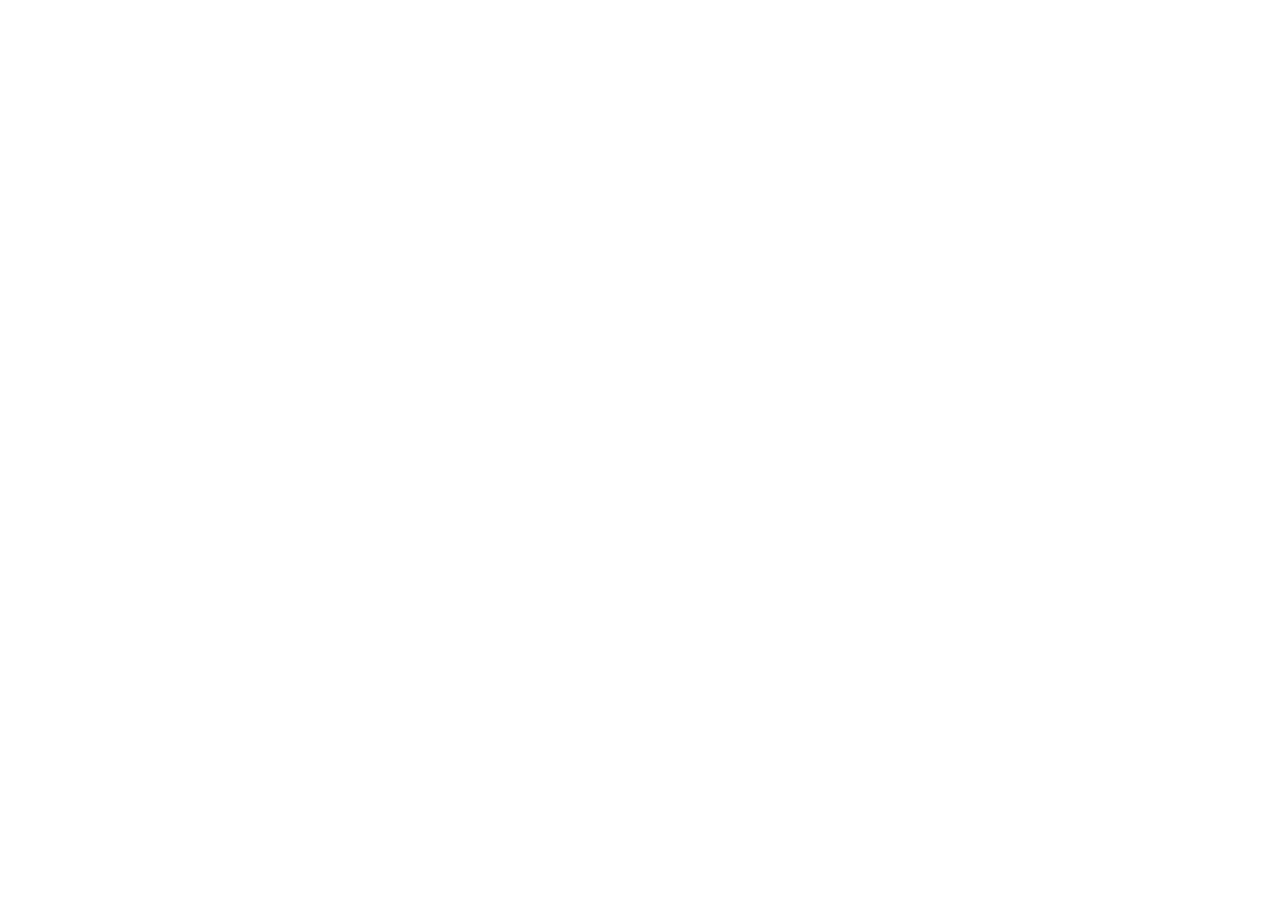
==== commit 1a3aa0dc: "Updates" ====
--- a/index.html
+++ b/index.html
@@ -1 +1 @@
-<!doctype html><html lang="en"><head><meta charset="utf-8"/><link rel="icon" href="/favicon.png"/><meta name="viewport" content="width=device-width,initial-scale=1"/><meta name="theme-color" content="#000000"/><meta name="description" content="Web site created using create-react-app"/><link rel="manifest" href="/manifest.json"/><title>Derryk | Portfolio</title><meta name="description" content="Self Developed personal website build with React.js"/><script defer="defer" src="/static/js/main.8f15fffa.js"></script><link href="/static/css/main.09b98d71.css" rel="stylesheet"></head><body><noscript>You need to enable JavaScript to run this app.</noscript><div id="root"></div></body></html>+<!doctype html><html lang="en"><head><meta charset="utf-8"/><link rel="icon" href="/Portfolio/favicon.png"/><meta name="viewport" content="width=device-width,initial-scale=1"/><meta name="theme-color" content="#000000"/><meta name="description" content="Web site created using create-react-app"/><link rel="manifest" href="/Portfolio/manifest.json"/><title>Derryk | Portfolio</title><meta name="description" content="Self Developed personal website build with React.js"/><script defer="defer" src="/Portfolio/static/js/main.845e0e22.js"></script><link href="/Portfolio/static/css/main.35a20713.css" rel="stylesheet"></head><body><noscript>You need to enable JavaScript to run this app.</noscript><div id="root"></div></body></html>
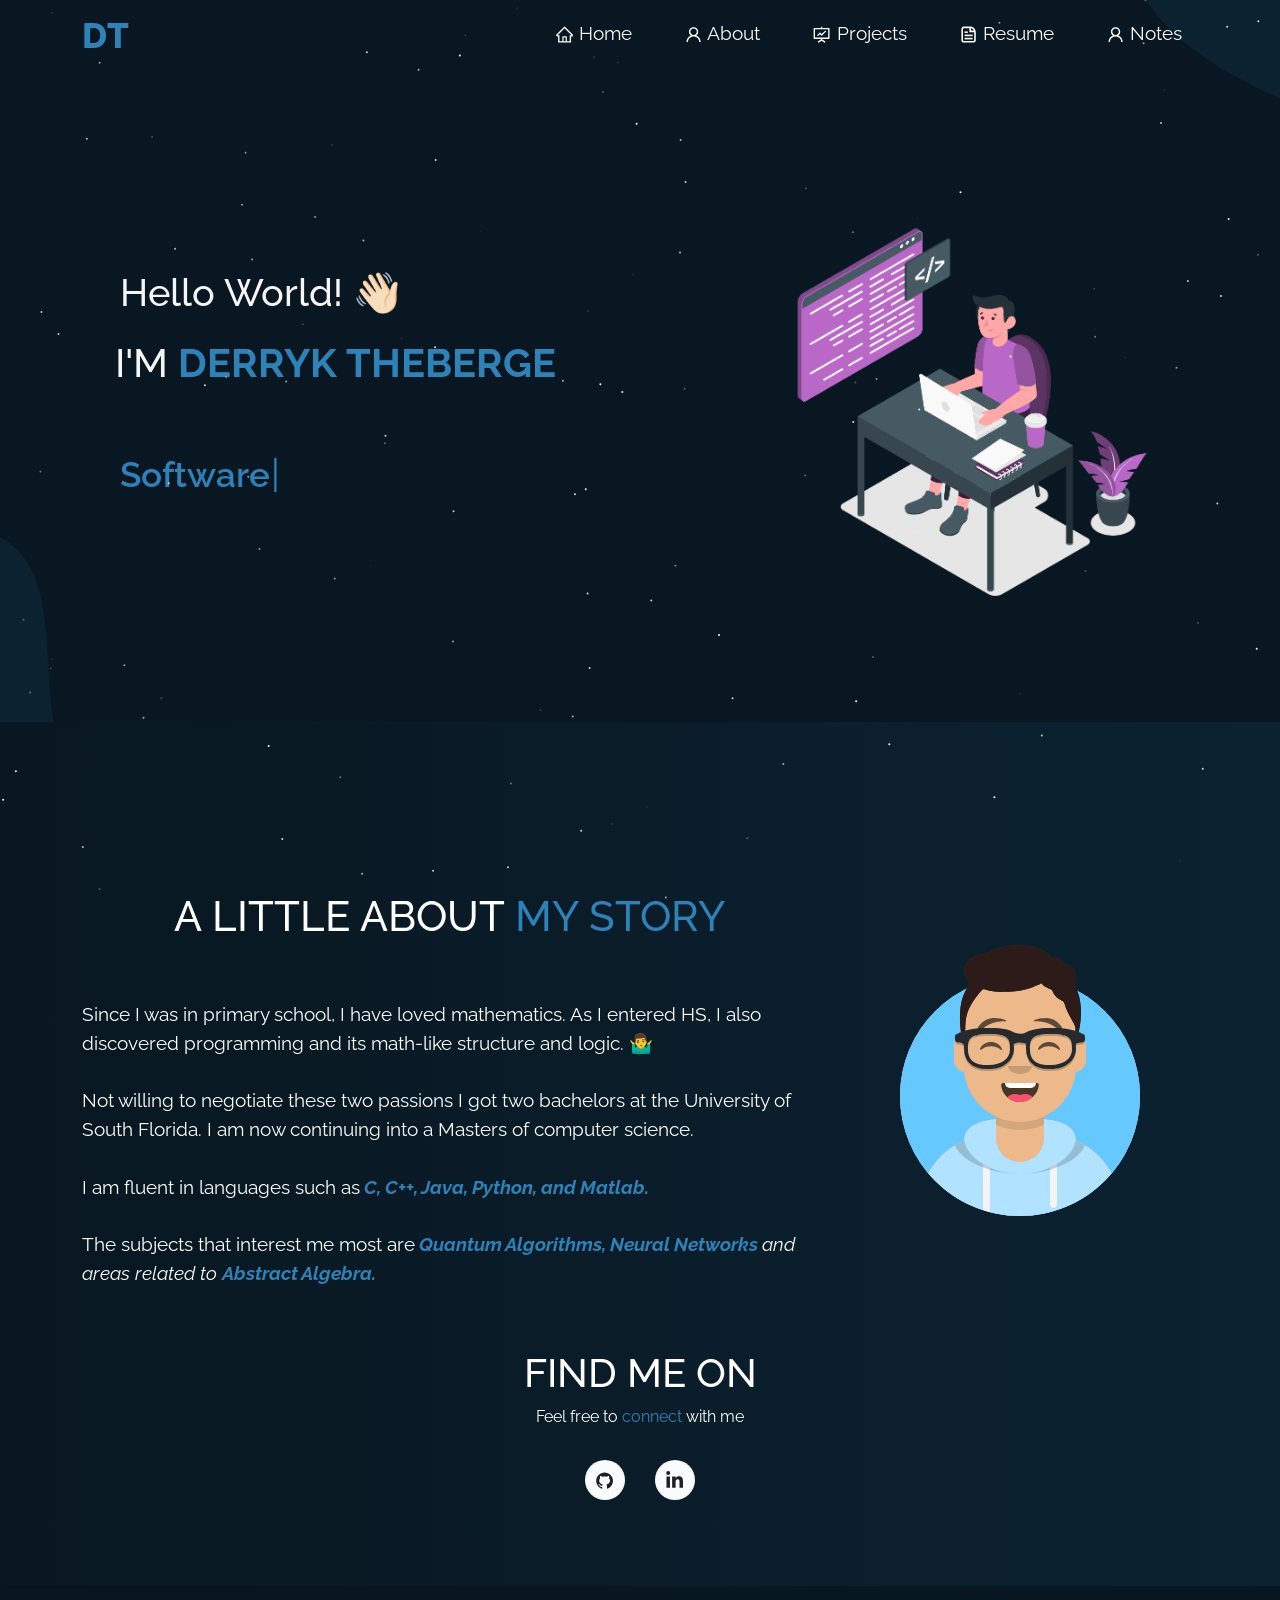
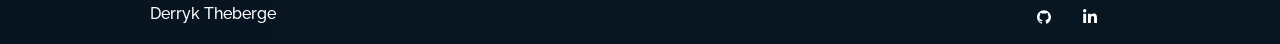
==== commit b63c9447: "Updates" ====
--- a/index.html
+++ b/index.html
@@ -1 +1 @@
-<!doctype html><html lang="en"><head><meta charset="utf-8"/><link rel="icon" href="/Portfolio/favicon.png"/><meta name="viewport" content="width=device-width,initial-scale=1"/><meta name="theme-color" content="#000000"/><meta name="description" content="Web site created using create-react-app"/><link rel="manifest" href="/Portfolio/manifest.json"/><title>Derryk | Portfolio</title><meta name="description" content="Self Developed personal website build with React.js"/><script defer="defer" src="/Portfolio/static/js/main.845e0e22.js"></script><link href="/Portfolio/static/css/main.35a20713.css" rel="stylesheet"></head><body><noscript>You need to enable JavaScript to run this app.</noscript><div id="root"></div></body></html>+<!doctype html><html lang="en"><head><meta charset="utf-8"/><link rel="icon" href="/favicon.png"/><meta name="viewport" content="width=device-width,initial-scale=1"/><meta name="theme-color" content="#000000"/><meta name="description" content="Web site created using create-react-app"/><link rel="manifest" href="/manifest.json"/><title>Derryk | Portfolio</title><meta name="description" content="Self Developed personal website build with React.js"/><script defer="defer" src="/static/js/main.8f15fffa.js"></script><link href="/static/css/main.09b98d71.css" rel="stylesheet"></head><body><noscript>You need to enable JavaScript to run this app.</noscript><div id="root"></div></body></html>
--- a/static/css/main.09b98d71.css
+++ b/static/css/main.09b98d71.css
@@ -0,0 +1,7 @@
+@charset "UTF-8";@import url(https://fonts.googleapis.com/css2?family=Raleway:wght@500&display=swap);@import url(https://fonts.googleapis.com/css2?family=Raleway:ital,wght@0,400;0,800;1,600&display=swap);body{-webkit-font-smoothing:antialiased;-moz-osx-font-smoothing:grayscale;background-image:linear-gradient(270deg,#0c2231,#081721);font-family:Raleway,serif!important}:root{--annotation-unfocused-field-background:url('data:image/svg+xml;charset=utf-8,<svg width="1" height="1" xmlns="http://www.w3.org/2000/svg"><rect width="100%" height="100%" style="fill:rgba(0,54,255,.13)"/></svg>')}.annotationLayer section{position:absolute;text-align:left;text-align:initial}.annotationLayer .buttonWidgetAnnotation.pushButton>a,.annotationLayer .linkAnnotation>a{font-size:1em;height:100%;left:0;position:absolute;top:0;width:100%}.annotationLayer .buttonWidgetAnnotation.pushButton>canvas{left:0;position:relative;top:0;z-index:-1}.annotationLayer .buttonWidgetAnnotation.pushButton>a:hover,.annotationLayer .linkAnnotation>a:hover{background:#ff0;box-shadow:0 2px 10px #ff0;opacity:.2}.annotationLayer .textAnnotation img{cursor:pointer;position:absolute}.annotationLayer .buttonWidgetAnnotation.checkBox input,.annotationLayer .buttonWidgetAnnotation.radioButton input,.annotationLayer .choiceWidgetAnnotation select,.annotationLayer .textWidgetAnnotation input,.annotationLayer .textWidgetAnnotation textarea{background-image:url('data:image/svg+xml;charset=utf-8,<svg width="1" height="1" xmlns="http://www.w3.org/2000/svg"><rect width="100%" height="100%" style="fill:rgba(0,54,255,.13)"/></svg>');background-image:var(--annotation-unfocused-field-background);border:1px solid transparent;box-sizing:border-box;font-size:9px;height:100%;margin:0;padding:0 3px;vertical-align:top;width:100%}.annotationLayer .choiceWidgetAnnotation select option{padding:0}.annotationLayer .buttonWidgetAnnotation.radioButton input{border-radius:50%}.annotationLayer .textWidgetAnnotation textarea{font:message-box;font-size:9px;resize:none}.annotationLayer .buttonWidgetAnnotation.checkBox input[disabled],.annotationLayer .buttonWidgetAnnotation.radioButton input[disabled],.annotationLayer .choiceWidgetAnnotation select[disabled],.annotationLayer .textWidgetAnnotation input[disabled],.annotationLayer .textWidgetAnnotation textarea[disabled]{background:none;border:1px solid transparent;cursor:not-allowed}.annotationLayer .buttonWidgetAnnotation.checkBox input:hover,.annotationLayer .buttonWidgetAnnotation.radioButton input:hover,.annotationLayer .choiceWidgetAnnotation select:hover,.annotationLayer .textWidgetAnnotation input:hover,.annotationLayer .textWidgetAnnotation textarea:hover{border:1px solid #000}.annotationLayer .choiceWidgetAnnotation select:focus,.annotationLayer .textWidgetAnnotation input:focus,.annotationLayer .textWidgetAnnotation textarea:focus{background:none;border:1px solid transparent}.annotationLayer .buttonWidgetAnnotation.checkBox :focus,.annotationLayer .buttonWidgetAnnotation.radioButton :focus,.annotationLayer .choiceWidgetAnnotation select :focus,.annotationLayer .textWidgetAnnotation input :focus,.annotationLayer .textWidgetAnnotation textarea :focus{background-color:transparent;background-image:none;outline:auto}.annotationLayer .buttonWidgetAnnotation.checkBox input:checked:after,.annotationLayer .buttonWidgetAnnotation.checkBox input:checked:before,.annotationLayer .buttonWidgetAnnotation.radioButton input:checked:before{background-color:#000;content:"";display:block;position:absolute}.annotationLayer .buttonWidgetAnnotation.checkBox input:checked:after,.annotationLayer .buttonWidgetAnnotation.checkBox input:checked:before{height:80%;left:45%;width:1px}.annotationLayer .buttonWidgetAnnotation.checkBox input:checked:before{-webkit-transform:rotate(45deg);transform:rotate(45deg)}.annotationLayer .buttonWidgetAnnotation.checkBox input:checked:after{-webkit-transform:rotate(-45deg);transform:rotate(-45deg)}.annotationLayer .buttonWidgetAnnotation.radioButton input:checked:before{border-radius:50%;height:50%;left:30%;top:20%;width:50%}.annotationLayer .textWidgetAnnotation input.comb{font-family:monospace;padding-left:2px;padding-right:0}.annotationLayer .textWidgetAnnotation input.comb:focus{width:103%}.annotationLayer .buttonWidgetAnnotation.checkBox input,.annotationLayer .buttonWidgetAnnotation.radioButton input{-webkit-appearance:none;appearance:none;padding:0}.annotationLayer .popupWrapper{position:absolute;width:20em}.annotationLayer .popup{word-wrap:break-word;background-color:#ff9;border-radius:2px;box-shadow:0 2px 5px #888;cursor:pointer;font:message-box;font-size:9px;margin-left:5px;max-width:20em;padding:6px;position:absolute;white-space:normal;z-index:200}.annotationLayer .popup>*{font-size:9px}.annotationLayer .popup h1{display:inline-block}.annotationLayer .popupDate{display:inline-block;margin-left:5px}.annotationLayer .popupContent{border-top:1px solid #333;margin-top:2px;padding-top:2px}.annotationLayer .richText>*{white-space:pre-wrap}.annotationLayer .caretAnnotation,.annotationLayer .circleAnnotation svg ellipse,.annotationLayer .fileAttachmentAnnotation,.annotationLayer .freeTextAnnotation,.annotationLayer .highlightAnnotation,.annotationLayer .inkAnnotation svg polyline,.annotationLayer .lineAnnotation svg line,.annotationLayer .polygonAnnotation svg polygon,.annotationLayer .polylineAnnotation svg polyline,.annotationLayer .squareAnnotation svg rect,.annotationLayer .squigglyAnnotation,.annotationLayer .stampAnnotation,.annotationLayer .strikeoutAnnotation,.annotationLayer .underlineAnnotation{cursor:pointer}html{--section-background-color:linear-gradient(to bottom left,#0c2231,#0c2231);--image-gradient:linear-gradient(to bottom left,#0c2231,#081721);--imp-text-color:#2d82b7}.noSelect{overflow-x:hidden;-webkit-user-select:none;-ms-user-select:none;user-select:none}.purple{color:#2d82b7!important;color:var(--imp-text-color)!important}button:focus{box-shadow:none!important}#preloader{background-color:#0c0513;background-image:url(/static/media/pre.d4812f51c8c80976eaab.svg);background-position:50%;background-repeat:no-repeat;height:100%;left:0;position:fixed;top:0;width:100%;z-index:999999}#preloader-none{opacity:0}#no-scroll{height:100vh;overflow:hidden}::-webkit-scrollbar{width:7px}::-webkit-scrollbar-track{background:#0c2331}::-webkit-scrollbar-thumb{background:#1c5273;border-radius:12px}::-webkit-scrollbar-thumb:hover{background:#2c80b5;border-radius:12px}.sticky{-webkit-backdrop-filter:blur(15px)!important;backdrop-filter:blur(15px)!important;background-color:rgba(8,22,33,.9)!important;box-shadow:0 10px 10px 0 rgba(8,22,33,.123)!important}.navbar,.sticky{transition:all .3s ease-out 0s!important}.navbar{font-size:1.2rem!important;padding:.3rem 2rem!important;position:fixed!important}.navbar-toggler{background-color:transparent!important;border-color:transparent!important;position:relative!important}.navbar-toggler span{background-color:#2d82b7!important;display:block!important;height:4px!important;left:0!important;margin-bottom:5px!important;margin-top:5px!important;opacity:1!important;-webkit-transform:rotate(0deg)!important;transform:rotate(0deg)!important;width:27px!important}.navbar-toggler:active,.navbar-toggler:focus{outline:0!important}.navbar-toggler span:first-child,.navbar-toggler span:nth-child(3){transition:-webkit-transform .35s ease-in-out!important;transition:transform .35s ease-in-out,-webkit-transform .35s ease-in-out!important;transition:transform .35s ease-in-out!important}.navbar-toggler:not(.collapsed) span:first-child{left:12px!important;opacity:.9!important;position:absolute!important;top:10px!important;-webkit-transform:rotate(135deg)!important;transform:rotate(135deg)!important}.navbar-toggler:not(.collapsed) span:nth-child(2){background-color:transparent!important;height:12px!important;visibility:hidden!important}.navbar-toggler:not(.collapsed) span:nth-child(3){left:12px!important;opacity:.9!important;position:absolute!important;top:10px!important;-webkit-transform:rotate(-135deg)!important;transform:rotate(-135deg)!important}@media (max-width:767px){.navbar{background-color:#081621!important;font-size:1.4rem!important;padding:1rem 2rem!important}.navbar-nav .nav-item a:after{display:none!important}}.navbar-brand{color:#fafafa!important}.logo{height:1.4em!important;width:2.5em!important}.navbar-nav .nav-link{color:#fff!important;padding-left:1rem!important;padding-right:1rem!important}.nav-link{padding:.8rem 1rem!important}@media (max-width:767px){.nav-link{padding:.7rem 1rem!important}}.navbar-nav .nav-item{margin-left:20px;position:relative}.navbar-nav .nav-item a{font-weight:400;position:relative;transition:all .3s ease-out 0s;z-index:1}.navbar-nav .nav-item a:after{background:#2d82b7;border-radius:16px;bottom:1px;content:"";display:block;height:5px;left:0;position:relative;transition:all .3s ease-out 0s;width:0;z-index:-1}.navbar-nav .nav-item a:hover:after{width:100%}.wave{-webkit-animation-duration:2.1s;animation-duration:2.1s;-webkit-animation-iteration-count:infinite;animation-iteration-count:infinite;-webkit-animation-name:wave-animation;animation-name:wave-animation;display:inline-block;-webkit-transform-origin:70% 70%;transform-origin:70% 70%}@-webkit-keyframes wave-animation{0%{-webkit-transform:rotate(0deg);transform:rotate(0deg)}10%{-webkit-transform:rotate(14deg);transform:rotate(14deg)}20%{-webkit-transform:rotate(-8deg);transform:rotate(-8deg)}30%{-webkit-transform:rotate(14deg);transform:rotate(14deg)}40%{-webkit-transform:rotate(-4deg);transform:rotate(-4deg)}50%{-webkit-transform:rotate(10deg);transform:rotate(10deg)}60%{-webkit-transform:rotate(0deg);transform:rotate(0deg)}to{-webkit-transform:rotate(0deg);transform:rotate(0deg)}}@keyframes wave-animation{0%{-webkit-transform:rotate(0deg);transform:rotate(0deg)}10%{-webkit-transform:rotate(14deg);transform:rotate(14deg)}20%{-webkit-transform:rotate(-8deg);transform:rotate(-8deg)}30%{-webkit-transform:rotate(14deg);transform:rotate(14deg)}40%{-webkit-transform:rotate(-4deg);transform:rotate(-4deg)}50%{-webkit-transform:rotate(10deg);transform:rotate(10deg)}60%{-webkit-transform:rotate(0deg);transform:rotate(0deg)}to{-webkit-transform:rotate(0deg);transform:rotate(0deg)}}#tsparticles{background-repeat:no-repeat!important;background-size:cover!important;height:100%;position:fixed!important;width:100%}.home-header{padding-top:80px!important}.home-section{background-image:url(/static/media/blob-scene-haikei.2a8aa570350b47f08740.svg);background-position:50% 50%;background-repeat:no-repeat;padding-bottom:30px!important;padding-top:30px!important;position:relative}.home-content{color:#f5f5f5;padding:9rem 0 2rem!important;text-align:left}@media screen and (min-width:320px) and (max-width:480px){.home-content{padding:1rem 0 2rem!important}}@media screen and (max-width:320px){.home-content{padding:1rem 0 2rem!important}}@media screen and (min-width:321px){.home-content{padding:2rem 0!important}}@media screen and (min-width:768px) and (max-width:1024px){.home-content{padding:4rem 0 2rem!important}}@media screen and (min-width:768px){.home-content{padding:8rem 0 2rem!important}}@media screen and (min-width:1024px){.home-content{padding:10rem 0 2rem!important}}@media screen and (min-width:1224px){.home-content{padding:10rem 0 2rem!important}}@media screen and (min-width:1824px){.home-content{padding:12rem 0 2rem!important}}.heading{font-size:2.4em!important;padding-left:50px!important}.heading-name{font-size:2.5em!important;padding-left:45px!important}.main-name{color:#2d82b7}.Typewriter__wrapper{color:#2d82b7!important;font-size:2.2em!important;font-weight:600!important}.Typewriter__cursor{color:#2d82b7!important;font-size:2.4em!important}@media (max-width:767px){.Typewriter__wrapper{font-size:1.4em!important;font-weight:500!important;position:absolute!important}.Typewriter__cursor{display:none!important}}.myAvtar{justify-content:center!important;padding-top:9em!important}@media (max-width:767px){.myAvtar{padding-bottom:2em!important;padding-top:2em!important}}.home-about-section{padding-bottom:70px!important;padding-top:70px!important;position:relative}.home-about-description{color:#fff!important;padding-bottom:20px!important;padding-top:100px!important;text-align:center}.home-about-body{font-size:1.2em!important;padding-top:50px;text-align:left}.home-about-social{color:#fff!important;padding-top:25px;text-align:center!important}.home-about-social-links{-webkit-padding-start:0!important;justify-content:center!important;padding-top:15px!important;padding-inline-start:0!important}.home-about-social-links,.home-social-icons{display:inline-block!important;position:relative!important}.home-social-icons{background:hsla(0,0%,100%,.972)!important;border-radius:50%!important;font-size:1.2em!important;height:40px!important;line-height:2em!important;text-align:center!important;transition:.5s!important;width:40px!important}.home-social-icons:before{background:#2d82b7;border-radius:50%;content:"";height:100%;left:0;position:absolute;top:0;-webkit-transform:scale(.9);transform:scale(.9);transition:.5s;width:100%;z-index:-1}.home-social-icons:hover:before{box-shadow:0 0 15px #2d82b7;-webkit-transform:scale(1.1);transform:scale(1.1)}.home-social-icons:hover{box-shadow:0 0 5px #2d82b7;color:#2d82b7;text-shadow:0 0 2px #2d82b7}.social-icons{display:inline-block!important;padding-left:15px;padding-right:15px}.icon-colour{color:#1f1f1f!important}.footer{background-color:rgba(8,22,33,.9);bottom:0!important;padding-bottom:8px!important;padding-top:10px!important;z-index:3}.footer-body,.footer-copywright{text-align:center!important}.footer-body{z-index:1}@media (max-width:767px){.footer-body,.footer-copywright{text-align:center!important}}.footer h3{color:#fff!important;font-size:1em}.footer h3,.footer-icons{margin-bottom:.5em!important;margin-top:.5em!important}.footer-icons{padding:0!important}.blockquote-footer{color:#2d82b7!important}.Phone{height:300px;margin:0 auto;width:200px!important}.project-section{background-image:linear-gradient(to bottom left,#0c2231,#0c2231)!important;background-image:var(--section-background-color)!important;padding-bottom:30px!important;padding-top:150px!important;position:relative!important}.project-card{height:auto!important;padding:50px 25px!important;z-index:3}.project-card-view{background-color:transparent!important;box-shadow:0 4px 5px 3px #1c4f6e!important;color:#fff!important;height:100%!important;opacity:.9!important;transition:all .5s ease 0s!important}.project-card-view:hover{box-shadow:4px 4px 4px 5px #2873a1!important;overflow:hidden!important;-webkit-transform:scale(1.02)!important;transform:scale(1.02)!important}.blog-card{height:auto!important;padding:50px 25px!important}.blog-card-view{background-color:transparent!important;box-shadow:2px 3px 3px 2px #2d82b7!important;color:#fff!important;height:100%!important;transition:all .5s ease 0s!important}.blog-link{color:#fff!important;text-decoration:none!important}.blog-link:hover{cursor:pointer!important}.blog-card-view:hover{box-shadow:3px 3px 3px 5px #2d82b7!important;overflow:hidden!important;-webkit-transform:scale(1.02)!important;transform:scale(1.02)!important}.card-img-top{border-radius:10px!important;opacity:.8!important;padding:20px!important}.blog-img{border-radius:0!important;opacity:.8!important;padding:0!important}.btn-primary{background-color:#2d82b7!important;border-color:#2d82b7!important;color:#fff!important;z-index:3}.btn-primary:hover{background-color:#1f587c!important;border-color:#1f587c!important;color:#fff!important}.btn:focus{box-shadow:none!important;outline:none!important}.project-heading{color:#fff!important;font-size:2.3em!important;font-weight:500!important;padding-top:10px!important}.about-section{background-image:linear-gradient(to bottom left,#0c2231,#0c2231)!important;background-image:var(--section-background-color)!important;color:#fff!important;padding-bottom:30px!important;padding-top:150px!important;position:relative!important}.tech-icons{border:1.7px solid #a8e0ff!important;border-radius:5px!important;box-shadow:4px 5px 4px 3px rgba(89,4,168,.137)!important;display:table!important;font-size:4.5em!important;margin:15px!important;opacity:.93!important;overflow:hidden!important;padding:10px!important;text-align:center!important;transition:all .4s ease 0s!important;vertical-align:middle!important;z-index:3}@media (max-width:767px){.tech-icons{margin:10px!important}}.tech-icons:hover{border:2.2px solid #a8e0ff!important;overflow:hidden!important;-webkit-transform:scale(1.05)!important;transform:scale(1.05)!important}.tech-icon-images{line-height:1.6!important;padding:20px!important}.quote-card-view{background-color:transparent!important;border:none!important;color:#fff!important}.about-activity{list-style:none!important;padding-left:1px!important;text-align:left!important}@media (max-width:767px){.about-img{padding-top:0!important}}.resume-section{background-image:linear-gradient(to bottom left,#0c2231,#0c2231)!important;background-image:var(--section-background-color)!important;color:#fff!important;padding-bottom:30px!important;padding-top:110px!important;position:relative!important}.resume{justify-content:center;padding-bottom:50px;padding-top:50px}.resume-left{padding-right:80px!important}.resume-right{padding-left:80px!important}@media (max-width:767px){.resume-left,.resume-right{padding-left:15px!important;padding-right:15px!important}}.resume .resume-title{font-size:2em;font-weight:700;padding-bottom:30px;padding-top:30px}.resume .resume-item{border-left:2px solid #a8e0ff;margin-top:-2px;padding:0 0 10px 25px;position:relative}.resume .resume-item .resume-title{background:#5234795d;display:inline-block;font-size:.9em;font-weight:600;line-height:18px;margin-bottom:10px;padding:8px 15px}.resume .resume-item ul{padding-left:20px;text-align:justify}.resume .resume-item ul li{list-style:none;padding-bottom:10px}.resume .resume-item:last-child{padding-bottom:0}.resume .resume-item:before{background:#fff;border:2px solid #a8e0ff;border-radius:50px;content:"";height:16px;left:-9px;position:absolute;top:0;width:16px}.like-item{font-family:sans-serif!important;font-size:1.1em!important;padding-top:10px!important}.like-btn{background-color:#a8e0ff!important;border-color:#a8e0ff!important;border-radius:5px!important;line-height:1.4!important;padding:.25rem .98rem!important;transition:.3s ease!important}.like-btn:hover{background-color:#a24dd386!important;border-color:#a24dd386!important;-webkit-transform:translateY(-2px)!important;transform:translateY(-2px)!important}.animate-like{-webkit-animation-duration:.85s;animation-duration:.85s;-webkit-animation-fill-mode:forwards;animation-fill-mode:forwards;-webkit-animation-name:likeAnimation;animation-name:likeAnimation}@-webkit-keyframes likeAnimation{0%{-webkit-transform:scale(1.5);transform:scale(1.5)}to{-webkit-transform:scale(1);transform:scale(1)}}@keyframes likeAnimation{0%{-webkit-transform:scale(1.5);transform:scale(1.5)}to{-webkit-transform:scale(1);transform:scale(1)}}.fork-btn{font-size:1.1em!important;padding-top:10px!important}.fork-btn-inner{background-color:#934cce5e!important;line-height:1.4em!important;padding:.25rem 1.1rem!important;text-align:center!important;vertical-align:middle!important}.fork-btn-inner:hover{background-color:#a24dd386!important;border-color:#a24dd386!important;-webkit-transform:translateY(-2px)!important;transform:translateY(-2px)!important}.fork-btn-inner:after{display:none!important}.App{text-align:center}.App-logo{height:40vmin;pointer-events:none}@media (prefers-reduced-motion:no-preference){.App-logo{-webkit-animation:App-logo-spin 20s linear infinite;animation:App-logo-spin 20s linear infinite}}.App-header{align-items:center;background-color:#282c34;color:#fff;display:flex;flex-direction:column;font-size:calc(10px + 2vmin);justify-content:center;min-height:100vh}.App-link{color:#61dafb}@-webkit-keyframes App-logo-spin{0%{-webkit-transform:rotate(0deg);transform:rotate(0deg)}to{-webkit-transform:rotate(1turn);transform:rotate(1turn)}}@keyframes App-logo-spin{0%{-webkit-transform:rotate(0deg);transform:rotate(0deg)}to{-webkit-transform:rotate(1turn);transform:rotate(1turn)}}/*!
+ * Bootstrap v5.1.3 (https://getbootstrap.com/)
+ * Copyright 2011-2021 The Bootstrap Authors
+ * Copyright 2011-2021 Twitter, Inc.
+ * Licensed under MIT (https://github.com/twbs/bootstrap/blob/main/LICENSE)
+ */:root{--bs-blue:#0d6efd;--bs-indigo:#6610f2;--bs-purple:#6f42c1;--bs-pink:#d63384;--bs-red:#dc3545;--bs-orange:#fd7e14;--bs-yellow:#ffc107;--bs-green:#198754;--bs-teal:#20c997;--bs-cyan:#0dcaf0;--bs-white:#fff;--bs-gray:#6c757d;--bs-gray-dark:#343a40;--bs-gray-100:#f8f9fa;--bs-gray-200:#e9ecef;--bs-gray-300:#dee2e6;--bs-gray-400:#ced4da;--bs-gray-500:#adb5bd;--bs-gray-600:#6c757d;--bs-gray-700:#495057;--bs-gray-800:#343a40;--bs-gray-900:#212529;--bs-primary:#0d6efd;--bs-secondary:#6c757d;--bs-success:#198754;--bs-info:#0dcaf0;--bs-warning:#ffc107;--bs-danger:#dc3545;--bs-light:#f8f9fa;--bs-dark:#212529;--bs-primary-rgb:13,110,253;--bs-secondary-rgb:108,117,125;--bs-success-rgb:25,135,84;--bs-info-rgb:13,202,240;--bs-warning-rgb:255,193,7;--bs-danger-rgb:220,53,69;--bs-light-rgb:248,249,250;--bs-dark-rgb:33,37,41;--bs-white-rgb:255,255,255;--bs-black-rgb:0,0,0;--bs-body-color-rgb:33,37,41;--bs-body-bg-rgb:255,255,255;--bs-font-sans-serif:system-ui,-apple-system,"Segoe UI",Roboto,"Helvetica Neue",Arial,"Noto Sans","Liberation Sans",sans-serif,"Apple Color Emoji","Segoe UI Emoji","Segoe UI Symbol","Noto Color Emoji";--bs-font-monospace:SFMono-Regular,Menlo,Monaco,Consolas,"Liberation Mono","Courier New",monospace;--bs-gradient:linear-gradient(180deg,hsla(0,0%,100%,.15),hsla(0,0%,100%,0));--bs-body-font-family:var(--bs-font-sans-serif);--bs-body-font-size:1rem;--bs-body-font-weight:400;--bs-body-line-height:1.5;--bs-body-color:#212529;--bs-body-bg:#fff}*,:after,:before{box-sizing:border-box}@media (prefers-reduced-motion:no-preference){:root{scroll-behavior:smooth}}body{-webkit-text-size-adjust:100%;-webkit-tap-highlight-color:transparent;background-color:#fff;background-color:var(--bs-body-bg);color:#212529;color:var(--bs-body-color);font-family:system-ui,-apple-system,Segoe UI,Roboto,Helvetica Neue,Arial,Noto Sans,Liberation Sans,sans-serif,Apple Color Emoji,Segoe UI Emoji,Segoe UI Symbol,Noto Color Emoji;font-family:var(--bs-body-font-family);font-size:1rem;font-size:var(--bs-body-font-size);font-weight:400;font-weight:var(--bs-body-font-weight);line-height:1.5;line-height:var(--bs-body-line-height);margin:0;text-align:var(--bs-body-text-align)}hr{background-color:currentColor;border:0;color:inherit;margin:1rem 0;opacity:.25}hr:not([size]){height:1px}.h1,.h2,.h3,.h4,.h5,.h6,h1,h2,h3,h4,h5,h6{font-weight:500;line-height:1.2;margin-bottom:.5rem;margin-top:0}.h1,h1{font-size:calc(1.375rem + 1.5vw)}@media (min-width:1200px){.h1,h1{font-size:2.5rem}}.h2,h2{font-size:calc(1.325rem + .9vw)}@media (min-width:1200px){.h2,h2{font-size:2rem}}.h3,h3{font-size:calc(1.3rem + .6vw)}@media (min-width:1200px){.h3,h3{font-size:1.75rem}}.h4,h4{font-size:calc(1.275rem + .3vw)}@media (min-width:1200px){.h4,h4{font-size:1.5rem}}.h5,h5{font-size:1.25rem}.h6,h6{font-size:1rem}p{margin-bottom:1rem;margin-top:0}abbr[data-bs-original-title],abbr[title]{cursor:help;-webkit-text-decoration:underline dotted;text-decoration:underline dotted;-webkit-text-decoration-skip-ink:none;text-decoration-skip-ink:none}address{font-style:normal;line-height:inherit;margin-bottom:1rem}ol,ul{padding-left:2rem}dl,ol,ul{margin-bottom:1rem;margin-top:0}ol ol,ol ul,ul ol,ul ul{margin-bottom:0}dt{font-weight:700}dd{margin-bottom:.5rem;margin-left:0}blockquote{margin:0 0 1rem}b,strong{font-weight:bolder}.small,small{font-size:.875em}.mark,mark{background-color:#fcf8e3;padding:.2em}sub,sup{font-size:.75em;line-height:0;position:relative;vertical-align:baseline}sub{bottom:-.25em}sup{top:-.5em}a{color:#0d6efd;text-decoration:underline}a:hover{color:#0a58ca}a:not([href]):not([class]),a:not([href]):not([class]):hover{color:inherit;text-decoration:none}code,kbd,pre,samp{direction:ltr;font-family:SFMono-Regular,Menlo,Monaco,Consolas,Liberation Mono,Courier New,monospace;font-family:var(--bs-font-monospace);font-size:1em;unicode-bidi:bidi-override}pre{display:block;font-size:.875em;margin-bottom:1rem;margin-top:0;overflow:auto}pre code{color:inherit;font-size:inherit;word-break:normal}code{word-wrap:break-word;color:#d63384;font-size:.875em}a>code{color:inherit}kbd{background-color:#212529;border-radius:.2rem;color:#fff;font-size:.875em;padding:.2rem .4rem}kbd kbd{font-size:1em;font-weight:700;padding:0}figure{margin:0 0 1rem}img,svg{vertical-align:middle}table{border-collapse:collapse;caption-side:bottom}caption{color:#6c757d;padding-bottom:.5rem;padding-top:.5rem;text-align:left}th{text-align:inherit;text-align:-webkit-match-parent}tbody,td,tfoot,th,thead,tr{border:0 solid;border-color:inherit}label{display:inline-block}button{border-radius:0}button:focus:not(:focus-visible){outline:0}button,input,optgroup,select,textarea{font-family:inherit;font-size:inherit;line-height:inherit;margin:0}button,select{text-transform:none}[role=button]{cursor:pointer}select{word-wrap:normal}select:disabled{opacity:1}[list]::-webkit-calendar-picker-indicator{display:none}[type=button],[type=reset],[type=submit],button{-webkit-appearance:button}[type=button]:not(:disabled),[type=reset]:not(:disabled),[type=submit]:not(:disabled),button:not(:disabled){cursor:pointer}::-moz-focus-inner{border-style:none;padding:0}textarea{resize:vertical}fieldset{border:0;margin:0;min-width:0;padding:0}legend{float:left;font-size:calc(1.275rem + .3vw);line-height:inherit;margin-bottom:.5rem;padding:0;width:100%}@media (min-width:1200px){legend{font-size:1.5rem}}legend+*{clear:left}::-webkit-datetime-edit-day-field,::-webkit-datetime-edit-fields-wrapper,::-webkit-datetime-edit-hour-field,::-webkit-datetime-edit-minute,::-webkit-datetime-edit-month-field,::-webkit-datetime-edit-text,::-webkit-datetime-edit-year-field{padding:0}::-webkit-inner-spin-button{height:auto}[type=search]{-webkit-appearance:textfield;outline-offset:-2px}::-webkit-search-decoration{-webkit-appearance:none}::-webkit-color-swatch-wrapper{padding:0}::file-selector-button{font:inherit}::-webkit-file-upload-button{-webkit-appearance:button;font:inherit}output{display:inline-block}iframe{border:0}summary{cursor:pointer;display:list-item}progress{vertical-align:baseline}[hidden]{display:none!important}.lead{font-size:1.25rem;font-weight:300}.display-1{font-size:calc(1.625rem + 4.5vw);font-weight:300;line-height:1.2}@media (min-width:1200px){.display-1{font-size:5rem}}.display-2{font-size:calc(1.575rem + 3.9vw);font-weight:300;line-height:1.2}@media (min-width:1200px){.display-2{font-size:4.5rem}}.display-3{font-size:calc(1.525rem + 3.3vw);font-weight:300;line-height:1.2}@media (min-width:1200px){.display-3{font-size:4rem}}.display-4{font-size:calc(1.475rem + 2.7vw);font-weight:300;line-height:1.2}@media (min-width:1200px){.display-4{font-size:3.5rem}}.display-5{font-size:calc(1.425rem + 2.1vw);font-weight:300;line-height:1.2}@media (min-width:1200px){.display-5{font-size:3rem}}.display-6{font-size:calc(1.375rem + 1.5vw);font-weight:300;line-height:1.2}@media (min-width:1200px){.display-6{font-size:2.5rem}}.list-inline,.list-unstyled{list-style:none;padding-left:0}.list-inline-item{display:inline-block}.list-inline-item:not(:last-child){margin-right:.5rem}.initialism{font-size:.875em;text-transform:uppercase}.blockquote{font-size:1.25rem;margin-bottom:1rem}.blockquote>:last-child{margin-bottom:0}.blockquote-footer{color:#6c757d;font-size:.875em;margin-bottom:1rem;margin-top:-1rem}.blockquote-footer:before{content:"— "}.img-fluid,.img-thumbnail{height:auto;max-width:100%}.img-thumbnail{background-color:#fff;border:1px solid #dee2e6;border-radius:.25rem;padding:.25rem}.figure{display:inline-block}.figure-img{line-height:1;margin-bottom:.5rem}.figure-caption{color:#6c757d;font-size:.875em}.container,.container-fluid,.container-lg,.container-md,.container-sm,.container-xl,.container-xxl{margin-left:auto;margin-right:auto;padding-left:.75rem;padding-left:var(--bs-gutter-x,.75rem);padding-right:.75rem;padding-right:var(--bs-gutter-x,.75rem);width:100%}@media (min-width:576px){.container,.container-sm{max-width:540px}}@media (min-width:768px){.container,.container-md,.container-sm{max-width:720px}}@media (min-width:992px){.container,.container-lg,.container-md,.container-sm{max-width:960px}}@media (min-width:1200px){.container,.container-lg,.container-md,.container-sm,.container-xl{max-width:1140px}}@media (min-width:1400px){.container,.container-lg,.container-md,.container-sm,.container-xl,.container-xxl{max-width:1320px}}.row{--bs-gutter-x:1.5rem;--bs-gutter-y:0;display:flex;flex-wrap:wrap;margin-left:calc(var(--bs-gutter-x)*-.5);margin-right:calc(var(--bs-gutter-x)*-.5);margin-top:calc(var(--bs-gutter-y)*-1)}.row>*{flex-shrink:0;margin-top:var(--bs-gutter-y);max-width:100%;padding-left:calc(var(--bs-gutter-x)*.5);padding-right:calc(var(--bs-gutter-x)*.5);width:100%}.col{flex:1 0}.row-cols-auto>*{flex:0 0 auto;width:auto}.row-cols-1>*{flex:0 0 auto;width:100%}.row-cols-2>*{flex:0 0 auto;width:50%}.row-cols-3>*{flex:0 0 auto;width:33.3333333333%}.row-cols-4>*{flex:0 0 auto;width:25%}.row-cols-5>*{flex:0 0 auto;width:20%}.row-cols-6>*{flex:0 0 auto;width:16.6666666667%}.col-auto{flex:0 0 auto;width:auto}.col-1{flex:0 0 auto;width:8.33333333%}.col-2{flex:0 0 auto;width:16.66666667%}.col-3{flex:0 0 auto;width:25%}.col-4{flex:0 0 auto;width:33.33333333%}.col-5{flex:0 0 auto;width:41.66666667%}.col-6{flex:0 0 auto;width:50%}.col-7{flex:0 0 auto;width:58.33333333%}.col-8{flex:0 0 auto;width:66.66666667%}.col-9{flex:0 0 auto;width:75%}.col-10{flex:0 0 auto;width:83.33333333%}.col-11{flex:0 0 auto;width:91.66666667%}.col-12{flex:0 0 auto;width:100%}.offset-1{margin-left:8.33333333%}.offset-2{margin-left:16.66666667%}.offset-3{margin-left:25%}.offset-4{margin-left:33.33333333%}.offset-5{margin-left:41.66666667%}.offset-6{margin-left:50%}.offset-7{margin-left:58.33333333%}.offset-8{margin-left:66.66666667%}.offset-9{margin-left:75%}.offset-10{margin-left:83.33333333%}.offset-11{margin-left:91.66666667%}.g-0,.gx-0{--bs-gutter-x:0}.g-0,.gy-0{--bs-gutter-y:0}.g-1,.gx-1{--bs-gutter-x:0.25rem}.g-1,.gy-1{--bs-gutter-y:0.25rem}.g-2,.gx-2{--bs-gutter-x:0.5rem}.g-2,.gy-2{--bs-gutter-y:0.5rem}.g-3,.gx-3{--bs-gutter-x:1rem}.g-3,.gy-3{--bs-gutter-y:1rem}.g-4,.gx-4{--bs-gutter-x:1.5rem}.g-4,.gy-4{--bs-gutter-y:1.5rem}.g-5,.gx-5{--bs-gutter-x:3rem}.g-5,.gy-5{--bs-gutter-y:3rem}@media (min-width:576px){.col-sm{flex:1 0}.row-cols-sm-auto>*{flex:0 0 auto;width:auto}.row-cols-sm-1>*{flex:0 0 auto;width:100%}.row-cols-sm-2>*{flex:0 0 auto;width:50%}.row-cols-sm-3>*{flex:0 0 auto;width:33.3333333333%}.row-cols-sm-4>*{flex:0 0 auto;width:25%}.row-cols-sm-5>*{flex:0 0 auto;width:20%}.row-cols-sm-6>*{flex:0 0 auto;width:16.6666666667%}.col-sm-auto{flex:0 0 auto;width:auto}.col-sm-1{flex:0 0 auto;width:8.33333333%}.col-sm-2{flex:0 0 auto;width:16.66666667%}.col-sm-3{flex:0 0 auto;width:25%}.col-sm-4{flex:0 0 auto;width:33.33333333%}.col-sm-5{flex:0 0 auto;width:41.66666667%}.col-sm-6{flex:0 0 auto;width:50%}.col-sm-7{flex:0 0 auto;width:58.33333333%}.col-sm-8{flex:0 0 auto;width:66.66666667%}.col-sm-9{flex:0 0 auto;width:75%}.col-sm-10{flex:0 0 auto;width:83.33333333%}.col-sm-11{flex:0 0 auto;width:91.66666667%}.col-sm-12{flex:0 0 auto;width:100%}.offset-sm-0{margin-left:0}.offset-sm-1{margin-left:8.33333333%}.offset-sm-2{margin-left:16.66666667%}.offset-sm-3{margin-left:25%}.offset-sm-4{margin-left:33.33333333%}.offset-sm-5{margin-left:41.66666667%}.offset-sm-6{margin-left:50%}.offset-sm-7{margin-left:58.33333333%}.offset-sm-8{margin-left:66.66666667%}.offset-sm-9{margin-left:75%}.offset-sm-10{margin-left:83.33333333%}.offset-sm-11{margin-left:91.66666667%}.g-sm-0,.gx-sm-0{--bs-gutter-x:0}.g-sm-0,.gy-sm-0{--bs-gutter-y:0}.g-sm-1,.gx-sm-1{--bs-gutter-x:0.25rem}.g-sm-1,.gy-sm-1{--bs-gutter-y:0.25rem}.g-sm-2,.gx-sm-2{--bs-gutter-x:0.5rem}.g-sm-2,.gy-sm-2{--bs-gutter-y:0.5rem}.g-sm-3,.gx-sm-3{--bs-gutter-x:1rem}.g-sm-3,.gy-sm-3{--bs-gutter-y:1rem}.g-sm-4,.gx-sm-4{--bs-gutter-x:1.5rem}.g-sm-4,.gy-sm-4{--bs-gutter-y:1.5rem}.g-sm-5,.gx-sm-5{--bs-gutter-x:3rem}.g-sm-5,.gy-sm-5{--bs-gutter-y:3rem}}@media (min-width:768px){.col-md{flex:1 0}.row-cols-md-auto>*{flex:0 0 auto;width:auto}.row-cols-md-1>*{flex:0 0 auto;width:100%}.row-cols-md-2>*{flex:0 0 auto;width:50%}.row-cols-md-3>*{flex:0 0 auto;width:33.3333333333%}.row-cols-md-4>*{flex:0 0 auto;width:25%}.row-cols-md-5>*{flex:0 0 auto;width:20%}.row-cols-md-6>*{flex:0 0 auto;width:16.6666666667%}.col-md-auto{flex:0 0 auto;width:auto}.col-md-1{flex:0 0 auto;width:8.33333333%}.col-md-2{flex:0 0 auto;width:16.66666667%}.col-md-3{flex:0 0 auto;width:25%}.col-md-4{flex:0 0 auto;width:33.33333333%}.col-md-5{flex:0 0 auto;width:41.66666667%}.col-md-6{flex:0 0 auto;width:50%}.col-md-7{flex:0 0 auto;width:58.33333333%}.col-md-8{flex:0 0 auto;width:66.66666667%}.col-md-9{flex:0 0 auto;width:75%}.col-md-10{flex:0 0 auto;width:83.33333333%}.col-md-11{flex:0 0 auto;width:91.66666667%}.col-md-12{flex:0 0 auto;width:100%}.offset-md-0{margin-left:0}.offset-md-1{margin-left:8.33333333%}.offset-md-2{margin-left:16.66666667%}.offset-md-3{margin-left:25%}.offset-md-4{margin-left:33.33333333%}.offset-md-5{margin-left:41.66666667%}.offset-md-6{margin-left:50%}.offset-md-7{margin-left:58.33333333%}.offset-md-8{margin-left:66.66666667%}.offset-md-9{margin-left:75%}.offset-md-10{margin-left:83.33333333%}.offset-md-11{margin-left:91.66666667%}.g-md-0,.gx-md-0{--bs-gutter-x:0}.g-md-0,.gy-md-0{--bs-gutter-y:0}.g-md-1,.gx-md-1{--bs-gutter-x:0.25rem}.g-md-1,.gy-md-1{--bs-gutter-y:0.25rem}.g-md-2,.gx-md-2{--bs-gutter-x:0.5rem}.g-md-2,.gy-md-2{--bs-gutter-y:0.5rem}.g-md-3,.gx-md-3{--bs-gutter-x:1rem}.g-md-3,.gy-md-3{--bs-gutter-y:1rem}.g-md-4,.gx-md-4{--bs-gutter-x:1.5rem}.g-md-4,.gy-md-4{--bs-gutter-y:1.5rem}.g-md-5,.gx-md-5{--bs-gutter-x:3rem}.g-md-5,.gy-md-5{--bs-gutter-y:3rem}}@media (min-width:992px){.col-lg{flex:1 0}.row-cols-lg-auto>*{flex:0 0 auto;width:auto}.row-cols-lg-1>*{flex:0 0 auto;width:100%}.row-cols-lg-2>*{flex:0 0 auto;width:50%}.row-cols-lg-3>*{flex:0 0 auto;width:33.3333333333%}.row-cols-lg-4>*{flex:0 0 auto;width:25%}.row-cols-lg-5>*{flex:0 0 auto;width:20%}.row-cols-lg-6>*{flex:0 0 auto;width:16.6666666667%}.col-lg-auto{flex:0 0 auto;width:auto}.col-lg-1{flex:0 0 auto;width:8.33333333%}.col-lg-2{flex:0 0 auto;width:16.66666667%}.col-lg-3{flex:0 0 auto;width:25%}.col-lg-4{flex:0 0 auto;width:33.33333333%}.col-lg-5{flex:0 0 auto;width:41.66666667%}.col-lg-6{flex:0 0 auto;width:50%}.col-lg-7{flex:0 0 auto;width:58.33333333%}.col-lg-8{flex:0 0 auto;width:66.66666667%}.col-lg-9{flex:0 0 auto;width:75%}.col-lg-10{flex:0 0 auto;width:83.33333333%}.col-lg-11{flex:0 0 auto;width:91.66666667%}.col-lg-12{flex:0 0 auto;width:100%}.offset-lg-0{margin-left:0}.offset-lg-1{margin-left:8.33333333%}.offset-lg-2{margin-left:16.66666667%}.offset-lg-3{margin-left:25%}.offset-lg-4{margin-left:33.33333333%}.offset-lg-5{margin-left:41.66666667%}.offset-lg-6{margin-left:50%}.offset-lg-7{margin-left:58.33333333%}.offset-lg-8{margin-left:66.66666667%}.offset-lg-9{margin-left:75%}.offset-lg-10{margin-left:83.33333333%}.offset-lg-11{margin-left:91.66666667%}.g-lg-0,.gx-lg-0{--bs-gutter-x:0}.g-lg-0,.gy-lg-0{--bs-gutter-y:0}.g-lg-1,.gx-lg-1{--bs-gutter-x:0.25rem}.g-lg-1,.gy-lg-1{--bs-gutter-y:0.25rem}.g-lg-2,.gx-lg-2{--bs-gutter-x:0.5rem}.g-lg-2,.gy-lg-2{--bs-gutter-y:0.5rem}.g-lg-3,.gx-lg-3{--bs-gutter-x:1rem}.g-lg-3,.gy-lg-3{--bs-gutter-y:1rem}.g-lg-4,.gx-lg-4{--bs-gutter-x:1.5rem}.g-lg-4,.gy-lg-4{--bs-gutter-y:1.5rem}.g-lg-5,.gx-lg-5{--bs-gutter-x:3rem}.g-lg-5,.gy-lg-5{--bs-gutter-y:3rem}}@media (min-width:1200px){.col-xl{flex:1 0}.row-cols-xl-auto>*{flex:0 0 auto;width:auto}.row-cols-xl-1>*{flex:0 0 auto;width:100%}.row-cols-xl-2>*{flex:0 0 auto;width:50%}.row-cols-xl-3>*{flex:0 0 auto;width:33.3333333333%}.row-cols-xl-4>*{flex:0 0 auto;width:25%}.row-cols-xl-5>*{flex:0 0 auto;width:20%}.row-cols-xl-6>*{flex:0 0 auto;width:16.6666666667%}.col-xl-auto{flex:0 0 auto;width:auto}.col-xl-1{flex:0 0 auto;width:8.33333333%}.col-xl-2{flex:0 0 auto;width:16.66666667%}.col-xl-3{flex:0 0 auto;width:25%}.col-xl-4{flex:0 0 auto;width:33.33333333%}.col-xl-5{flex:0 0 auto;width:41.66666667%}.col-xl-6{flex:0 0 auto;width:50%}.col-xl-7{flex:0 0 auto;width:58.33333333%}.col-xl-8{flex:0 0 auto;width:66.66666667%}.col-xl-9{flex:0 0 auto;width:75%}.col-xl-10{flex:0 0 auto;width:83.33333333%}.col-xl-11{flex:0 0 auto;width:91.66666667%}.col-xl-12{flex:0 0 auto;width:100%}.offset-xl-0{margin-left:0}.offset-xl-1{margin-left:8.33333333%}.offset-xl-2{margin-left:16.66666667%}.offset-xl-3{margin-left:25%}.offset-xl-4{margin-left:33.33333333%}.offset-xl-5{margin-left:41.66666667%}.offset-xl-6{margin-left:50%}.offset-xl-7{margin-left:58.33333333%}.offset-xl-8{margin-left:66.66666667%}.offset-xl-9{margin-left:75%}.offset-xl-10{margin-left:83.33333333%}.offset-xl-11{margin-left:91.66666667%}.g-xl-0,.gx-xl-0{--bs-gutter-x:0}.g-xl-0,.gy-xl-0{--bs-gutter-y:0}.g-xl-1,.gx-xl-1{--bs-gutter-x:0.25rem}.g-xl-1,.gy-xl-1{--bs-gutter-y:0.25rem}.g-xl-2,.gx-xl-2{--bs-gutter-x:0.5rem}.g-xl-2,.gy-xl-2{--bs-gutter-y:0.5rem}.g-xl-3,.gx-xl-3{--bs-gutter-x:1rem}.g-xl-3,.gy-xl-3{--bs-gutter-y:1rem}.g-xl-4,.gx-xl-4{--bs-gutter-x:1.5rem}.g-xl-4,.gy-xl-4{--bs-gutter-y:1.5rem}.g-xl-5,.gx-xl-5{--bs-gutter-x:3rem}.g-xl-5,.gy-xl-5{--bs-gutter-y:3rem}}@media (min-width:1400px){.col-xxl{flex:1 0}.row-cols-xxl-auto>*{flex:0 0 auto;width:auto}.row-cols-xxl-1>*{flex:0 0 auto;width:100%}.row-cols-xxl-2>*{flex:0 0 auto;width:50%}.row-cols-xxl-3>*{flex:0 0 auto;width:33.3333333333%}.row-cols-xxl-4>*{flex:0 0 auto;width:25%}.row-cols-xxl-5>*{flex:0 0 auto;width:20%}.row-cols-xxl-6>*{flex:0 0 auto;width:16.6666666667%}.col-xxl-auto{flex:0 0 auto;width:auto}.col-xxl-1{flex:0 0 auto;width:8.33333333%}.col-xxl-2{flex:0 0 auto;width:16.66666667%}.col-xxl-3{flex:0 0 auto;width:25%}.col-xxl-4{flex:0 0 auto;width:33.33333333%}.col-xxl-5{flex:0 0 auto;width:41.66666667%}.col-xxl-6{flex:0 0 auto;width:50%}.col-xxl-7{flex:0 0 auto;width:58.33333333%}.col-xxl-8{flex:0 0 auto;width:66.66666667%}.col-xxl-9{flex:0 0 auto;width:75%}.col-xxl-10{flex:0 0 auto;width:83.33333333%}.col-xxl-11{flex:0 0 auto;width:91.66666667%}.col-xxl-12{flex:0 0 auto;width:100%}.offset-xxl-0{margin-left:0}.offset-xxl-1{margin-left:8.33333333%}.offset-xxl-2{margin-left:16.66666667%}.offset-xxl-3{margin-left:25%}.offset-xxl-4{margin-left:33.33333333%}.offset-xxl-5{margin-left:41.66666667%}.offset-xxl-6{margin-left:50%}.offset-xxl-7{margin-left:58.33333333%}.offset-xxl-8{margin-left:66.66666667%}.offset-xxl-9{margin-left:75%}.offset-xxl-10{margin-left:83.33333333%}.offset-xxl-11{margin-left:91.66666667%}.g-xxl-0,.gx-xxl-0{--bs-gutter-x:0}.g-xxl-0,.gy-xxl-0{--bs-gutter-y:0}.g-xxl-1,.gx-xxl-1{--bs-gutter-x:0.25rem}.g-xxl-1,.gy-xxl-1{--bs-gutter-y:0.25rem}.g-xxl-2,.gx-xxl-2{--bs-gutter-x:0.5rem}.g-xxl-2,.gy-xxl-2{--bs-gutter-y:0.5rem}.g-xxl-3,.gx-xxl-3{--bs-gutter-x:1rem}.g-xxl-3,.gy-xxl-3{--bs-gutter-y:1rem}.g-xxl-4,.gx-xxl-4{--bs-gutter-x:1.5rem}.g-xxl-4,.gy-xxl-4{--bs-gutter-y:1.5rem}.g-xxl-5,.gx-xxl-5{--bs-gutter-x:3rem}.g-xxl-5,.gy-xxl-5{--bs-gutter-y:3rem}}.table{--bs-table-bg:transparent;--bs-table-accent-bg:transparent;--bs-table-striped-color:#212529;--bs-table-striped-bg:rgba(0,0,0,.05);--bs-table-active-color:#212529;--bs-table-active-bg:rgba(0,0,0,.1);--bs-table-hover-color:#212529;--bs-table-hover-bg:rgba(0,0,0,.075);border-color:#dee2e6;color:#212529;margin-bottom:1rem;vertical-align:top;width:100%}.table>:not(caption)>*>*{background-color:var(--bs-table-bg);border-bottom-width:1px;box-shadow:inset 0 0 0 9999px var(--bs-table-accent-bg);padding:.5rem}.table>tbody{vertical-align:inherit}.table>thead{vertical-align:bottom}.table>:not(:first-child){border-top:2px solid}.caption-top{caption-side:top}.table-sm>:not(caption)>*>*{padding:.25rem}.table-bordered>:not(caption)>*{border-width:1px 0}.table-bordered>:not(caption)>*>*{border-width:0 1px}.table-borderless>:not(caption)>*>*{border-bottom-width:0}.table-borderless>:not(:first-child){border-top-width:0}.table-striped>tbody>tr:nth-of-type(odd)>*{--bs-table-accent-bg:var(--bs-table-striped-bg);color:var(--bs-table-striped-color)}.table-active{--bs-table-accent-bg:var(--bs-table-active-bg);color:var(--bs-table-active-color)}.table-hover>tbody>tr:hover>*{--bs-table-accent-bg:var(--bs-table-hover-bg);color:var(--bs-table-hover-color)}.table-primary{--bs-table-bg:#cfe2ff;--bs-table-striped-bg:#c5d7f2;--bs-table-striped-color:#000;--bs-table-active-bg:#bacbe6;--bs-table-active-color:#000;--bs-table-hover-bg:#bfd1ec;--bs-table-hover-color:#000;border-color:#bacbe6;color:#000}.table-secondary{--bs-table-bg:#e2e3e5;--bs-table-striped-bg:#d7d8da;--bs-table-striped-color:#000;--bs-table-active-bg:#cbccce;--bs-table-active-color:#000;--bs-table-hover-bg:#d1d2d4;--bs-table-hover-color:#000;border-color:#cbccce;color:#000}.table-success{--bs-table-bg:#d1e7dd;--bs-table-striped-bg:#c7dbd2;--bs-table-striped-color:#000;--bs-table-active-bg:#bcd0c7;--bs-table-active-color:#000;--bs-table-hover-bg:#c1d6cc;--bs-table-hover-color:#000;border-color:#bcd0c7;color:#000}.table-info{--bs-table-bg:#cff4fc;--bs-table-striped-bg:#c5e8ef;--bs-table-striped-color:#000;--bs-table-active-bg:#badce3;--bs-table-active-color:#000;--bs-table-hover-bg:#bfe2e9;--bs-table-hover-color:#000;border-color:#badce3;color:#000}.table-warning{--bs-table-bg:#fff3cd;--bs-table-striped-bg:#f2e7c3;--bs-table-striped-color:#000;--bs-table-active-bg:#e6dbb9;--bs-table-active-color:#000;--bs-table-hover-bg:#ece1be;--bs-table-hover-color:#000;border-color:#e6dbb9;color:#000}.table-danger{--bs-table-bg:#f8d7da;--bs-table-striped-bg:#eccccf;--bs-table-striped-color:#000;--bs-table-active-bg:#dfc2c4;--bs-table-active-color:#000;--bs-table-hover-bg:#e5c7ca;--bs-table-hover-color:#000;border-color:#dfc2c4;color:#000}.table-light{--bs-table-bg:#f8f9fa;--bs-table-striped-bg:#ecedee;--bs-table-striped-color:#000;--bs-table-active-bg:#dfe0e1;--bs-table-active-color:#000;--bs-table-hover-bg:#e5e6e7;--bs-table-hover-color:#000;border-color:#dfe0e1;color:#000}.table-dark{--bs-table-bg:#212529;--bs-table-striped-bg:#2c3034;--bs-table-striped-color:#fff;--bs-table-active-bg:#373b3e;--bs-table-active-color:#fff;--bs-table-hover-bg:#323539;--bs-table-hover-color:#fff;border-color:#373b3e;color:#fff}.table-responsive{-webkit-overflow-scrolling:touch;overflow-x:auto}@media (max-width:575.98px){.table-responsive-sm{-webkit-overflow-scrolling:touch;overflow-x:auto}}@media (max-width:767.98px){.table-responsive-md{-webkit-overflow-scrolling:touch;overflow-x:auto}}@media (max-width:991.98px){.table-responsive-lg{-webkit-overflow-scrolling:touch;overflow-x:auto}}@media (max-width:1199.98px){.table-responsive-xl{-webkit-overflow-scrolling:touch;overflow-x:auto}}@media (max-width:1399.98px){.table-responsive-xxl{-webkit-overflow-scrolling:touch;overflow-x:auto}}.form-label{margin-bottom:.5rem}.col-form-label{font-size:inherit;line-height:1.5;margin-bottom:0;padding-bottom:calc(.375rem + 1px);padding-top:calc(.375rem + 1px)}.col-form-label-lg{font-size:1.25rem;padding-bottom:calc(.5rem + 1px);padding-top:calc(.5rem + 1px)}.col-form-label-sm{font-size:.875rem;padding-bottom:calc(.25rem + 1px);padding-top:calc(.25rem + 1px)}.form-text{color:#6c757d;font-size:.875em;margin-top:.25rem}.form-control{-webkit-appearance:none;appearance:none;background-clip:padding-box;background-color:#fff;border:1px solid #ced4da;border-radius:.25rem;color:#212529;display:block;font-size:1rem;font-weight:400;line-height:1.5;padding:.375rem .75rem;transition:border-color .15s ease-in-out,box-shadow .15s ease-in-out;width:100%}@media (prefers-reduced-motion:reduce){.form-control{transition:none}}.form-control[type=file]{overflow:hidden}.form-control[type=file]:not(:disabled):not([readonly]){cursor:pointer}.form-control:focus{background-color:#fff;border-color:#86b7fe;box-shadow:0 0 0 .25rem rgba(13,110,253,.25);color:#212529;outline:0}.form-control::-webkit-date-and-time-value{height:1.5em}.form-control::-webkit-input-placeholder{color:#6c757d;opacity:1}.form-control:-ms-input-placeholder{color:#6c757d;opacity:1}.form-control::placeholder{color:#6c757d;opacity:1}.form-control:disabled,.form-control[readonly]{background-color:#e9ecef;opacity:1}.form-control::file-selector-button{-webkit-margin-end:.75rem;background-color:#e9ecef;border:0 solid;border-color:inherit;border-inline-end-width:1px;border-radius:0;color:#212529;margin:-.375rem -.75rem;margin-inline-end:.75rem;padding:.375rem .75rem;pointer-events:none;transition:color .15s ease-in-out,background-color .15s ease-in-out,border-color .15s ease-in-out,box-shadow .15s ease-in-out}@media (prefers-reduced-motion:reduce){.form-control::-webkit-file-upload-button{-webkit-transition:none;transition:none}.form-control::file-selector-button{transition:none}}.form-control:hover:not(:disabled):not([readonly])::file-selector-button{background-color:#dde0e3}.form-control::-webkit-file-upload-button{-webkit-margin-end:.75rem;background-color:#e9ecef;border:0 solid;border-color:inherit;border-inline-end-width:1px;border-radius:0;color:#212529;margin:-.375rem -.75rem;margin-inline-end:.75rem;padding:.375rem .75rem;pointer-events:none;-webkit-transition:color .15s ease-in-out,background-color .15s ease-in-out,border-color .15s ease-in-out,box-shadow .15s ease-in-out;transition:color .15s ease-in-out,background-color .15s ease-in-out,border-color .15s ease-in-out,box-shadow .15s ease-in-out}@media (prefers-reduced-motion:reduce){.form-control::-webkit-file-upload-button{-webkit-transition:none;transition:none}}.form-control:hover:not(:disabled):not([readonly])::-webkit-file-upload-button{background-color:#dde0e3}.form-control-plaintext{background-color:transparent;border:solid transparent;border-width:1px 0;color:#212529;display:block;line-height:1.5;margin-bottom:0;padding:.375rem 0;width:100%}.form-control-plaintext.form-control-lg,.form-control-plaintext.form-control-sm{padding-left:0;padding-right:0}.form-control-sm{border-radius:.2rem;font-size:.875rem;min-height:calc(1.5em + .5rem + 2px);padding:.25rem .5rem}.form-control-sm::file-selector-button{-webkit-margin-end:.5rem;margin:-.25rem -.5rem;margin-inline-end:.5rem;padding:.25rem .5rem}.form-control-sm::-webkit-file-upload-button{-webkit-margin-end:.5rem;margin:-.25rem -.5rem;margin-inline-end:.5rem;padding:.25rem .5rem}.form-control-lg{border-radius:.3rem;font-size:1.25rem;min-height:calc(1.5em + 1rem + 2px);padding:.5rem 1rem}.form-control-lg::file-selector-button{-webkit-margin-end:1rem;margin:-.5rem -1rem;margin-inline-end:1rem;padding:.5rem 1rem}.form-control-lg::-webkit-file-upload-button{-webkit-margin-end:1rem;margin:-.5rem -1rem;margin-inline-end:1rem;padding:.5rem 1rem}textarea.form-control{min-height:calc(1.5em + .75rem + 2px)}textarea.form-control-sm{min-height:calc(1.5em + .5rem + 2px)}textarea.form-control-lg{min-height:calc(1.5em + 1rem + 2px)}.form-control-color{height:auto;padding:.375rem;width:3rem}.form-control-color:not(:disabled):not([readonly]){cursor:pointer}.form-control-color::-moz-color-swatch{border-radius:.25rem;height:1.5em}.form-control-color::-webkit-color-swatch{border-radius:.25rem;height:1.5em}.form-select{-moz-padding-start:calc(.75rem - 3px);-webkit-appearance:none;appearance:none;background-color:#fff;background-image:url("data:image/svg+xml;charset=utf-8,%3Csvg xmlns='http://www.w3.org/2000/svg' viewBox='0 0 16 16'%3E%3Cpath fill='none' stroke='%23343a40' stroke-linecap='round' stroke-linejoin='round' stroke-width='2' d='m2 5 6 6 6-6'/%3E%3C/svg%3E");background-position:right .75rem center;background-repeat:no-repeat;background-size:16px 12px;border:1px solid #ced4da;border-radius:.25rem;color:#212529;display:block;font-size:1rem;font-weight:400;line-height:1.5;padding:.375rem 2.25rem .375rem .75rem;transition:border-color .15s ease-in-out,box-shadow .15s ease-in-out;width:100%}@media (prefers-reduced-motion:reduce){.form-select{transition:none}}.form-select:focus{border-color:#86b7fe;box-shadow:0 0 0 .25rem rgba(13,110,253,.25);outline:0}.form-select[multiple],.form-select[size]:not([size="1"]){background-image:none;padding-right:.75rem}.form-select:disabled{background-color:#e9ecef}.form-select:-moz-focusring{color:transparent;text-shadow:0 0 0 #212529}.form-select-sm{border-radius:.2rem;font-size:.875rem;padding-bottom:.25rem;padding-left:.5rem;padding-top:.25rem}.form-select-lg{border-radius:.3rem;font-size:1.25rem;padding-bottom:.5rem;padding-left:1rem;padding-top:.5rem}.form-check{display:block;margin-bottom:.125rem;min-height:1.5rem;padding-left:1.5em}.form-check .form-check-input{float:left;margin-left:-1.5em}.form-check-input{-webkit-print-color-adjust:exact;-webkit-appearance:none;appearance:none;background-color:#fff;background-position:50%;background-repeat:no-repeat;background-size:contain;border:1px solid rgba(0,0,0,.25);color-adjust:exact;height:1em;margin-top:.25em;vertical-align:top;width:1em}.form-check-input[type=checkbox]{border-radius:.25em}.form-check-input[type=radio]{border-radius:50%}.form-check-input:active{-webkit-filter:brightness(90%);filter:brightness(90%)}.form-check-input:focus{border-color:#86b7fe;box-shadow:0 0 0 .25rem rgba(13,110,253,.25);outline:0}.form-check-input:checked{background-color:#0d6efd;border-color:#0d6efd}.form-check-input:checked[type=checkbox]{background-image:url("data:image/svg+xml;charset=utf-8,%3Csvg xmlns='http://www.w3.org/2000/svg' viewBox='0 0 20 20'%3E%3Cpath fill='none' stroke='%23fff' stroke-linecap='round' stroke-linejoin='round' stroke-width='3' d='m6 10 3 3 6-6'/%3E%3C/svg%3E")}.form-check-input:checked[type=radio]{background-image:url("data:image/svg+xml;charset=utf-8,%3Csvg xmlns='http://www.w3.org/2000/svg' viewBox='-4 -4 8 8'%3E%3Ccircle r='2' fill='%23fff'/%3E%3C/svg%3E")}.form-check-input[type=checkbox]:indeterminate{background-color:#0d6efd;background-image:url("data:image/svg+xml;charset=utf-8,%3Csvg xmlns='http://www.w3.org/2000/svg' viewBox='0 0 20 20'%3E%3Cpath fill='none' stroke='%23fff' stroke-linecap='round' stroke-linejoin='round' stroke-width='3' d='M6 10h8'/%3E%3C/svg%3E");border-color:#0d6efd}.form-check-input:disabled{-webkit-filter:none;filter:none;opacity:.5;pointer-events:none}.form-check-input:disabled~.form-check-label,.form-check-input[disabled]~.form-check-label{opacity:.5}.form-switch{padding-left:2.5em}.form-switch .form-check-input{background-image:url("data:image/svg+xml;charset=utf-8,%3Csvg xmlns='http://www.w3.org/2000/svg' viewBox='-4 -4 8 8'%3E%3Ccircle r='3' fill='rgba(0, 0, 0, 0.25)'/%3E%3C/svg%3E");background-position:0;border-radius:2em;margin-left:-2.5em;transition:background-position .15s ease-in-out;width:2em}@media (prefers-reduced-motion:reduce){.form-switch .form-check-input{transition:none}}.form-switch .form-check-input:focus{background-image:url("data:image/svg+xml;charset=utf-8,%3Csvg xmlns='http://www.w3.org/2000/svg' viewBox='-4 -4 8 8'%3E%3Ccircle r='3' fill='%2386b7fe'/%3E%3C/svg%3E")}.form-switch .form-check-input:checked{background-image:url("data:image/svg+xml;charset=utf-8,%3Csvg xmlns='http://www.w3.org/2000/svg' viewBox='-4 -4 8 8'%3E%3Ccircle r='3' fill='%23fff'/%3E%3C/svg%3E");background-position:100%}.form-check-inline{display:inline-block;margin-right:1rem}.btn-check{clip:rect(0,0,0,0);pointer-events:none;position:absolute}.btn-check:disabled+.btn,.btn-check[disabled]+.btn{-webkit-filter:none;filter:none;opacity:.65;pointer-events:none}.form-range{-webkit-appearance:none;appearance:none;background-color:transparent;height:1.5rem;padding:0;width:100%}.form-range:focus{outline:0}.form-range:focus::-webkit-slider-thumb{box-shadow:0 0 0 1px #fff,0 0 0 .25rem rgba(13,110,253,.25)}.form-range:focus::-moz-range-thumb{box-shadow:0 0 0 1px #fff,0 0 0 .25rem rgba(13,110,253,.25)}.form-range::-moz-focus-outer{border:0}.form-range::-webkit-slider-thumb{-webkit-appearance:none;appearance:none;background-color:#0d6efd;border:0;border-radius:1rem;height:1rem;margin-top:-.25rem;-webkit-transition:background-color .15s ease-in-out,border-color .15s ease-in-out,box-shadow .15s ease-in-out;transition:background-color .15s ease-in-out,border-color .15s ease-in-out,box-shadow .15s ease-in-out;width:1rem}@media (prefers-reduced-motion:reduce){.form-range::-webkit-slider-thumb{-webkit-transition:none;transition:none}}.form-range::-webkit-slider-thumb:active{background-color:#b6d4fe}.form-range::-webkit-slider-runnable-track{background-color:#dee2e6;border-color:transparent;border-radius:1rem;color:transparent;cursor:pointer;height:.5rem;width:100%}.form-range::-moz-range-thumb{appearance:none;background-color:#0d6efd;border:0;border-radius:1rem;height:1rem;-moz-transition:background-color .15s ease-in-out,border-color .15s ease-in-out,box-shadow .15s ease-in-out;transition:background-color .15s ease-in-out,border-color .15s ease-in-out,box-shadow .15s ease-in-out;width:1rem}@media (prefers-reduced-motion:reduce){.form-range::-moz-range-thumb{-moz-transition:none;transition:none}}.form-range::-moz-range-thumb:active{background-color:#b6d4fe}.form-range::-moz-range-track{background-color:#dee2e6;border-color:transparent;border-radius:1rem;color:transparent;cursor:pointer;height:.5rem;width:100%}.form-range:disabled{pointer-events:none}.form-range:disabled::-webkit-slider-thumb{background-color:#adb5bd}.form-range:disabled::-moz-range-thumb{background-color:#adb5bd}.form-floating{position:relative}.form-floating>.form-control,.form-floating>.form-select{height:calc(3.5rem + 2px);line-height:1.25}.form-floating>label{border:1px solid transparent;height:100%;left:0;padding:1rem .75rem;pointer-events:none;position:absolute;top:0;-webkit-transform-origin:0 0;transform-origin:0 0;transition:opacity .1s ease-in-out,-webkit-transform .1s ease-in-out;transition:opacity .1s ease-in-out,transform .1s ease-in-out;transition:opacity .1s ease-in-out,transform .1s ease-in-out,-webkit-transform .1s ease-in-out}@media (prefers-reduced-motion:reduce){.form-floating>label{transition:none}}.form-floating>.form-control{padding:1rem .75rem}.form-floating>.form-control::-webkit-input-placeholder{color:transparent}.form-floating>.form-control:-ms-input-placeholder{color:transparent}.form-floating>.form-control::placeholder{color:transparent}.form-floating>.form-control:not(:-ms-input-placeholder){padding-bottom:.625rem;padding-top:1.625rem}.form-floating>.form-control:focus,.form-floating>.form-control:not(:placeholder-shown){padding-bottom:.625rem;padding-top:1.625rem}.form-floating>.form-control:-webkit-autofill{padding-bottom:.625rem;padding-top:1.625rem}.form-floating>.form-select{padding-bottom:.625rem;padding-top:1.625rem}.form-floating>.form-control:not(:-ms-input-placeholder)~label{opacity:.65;transform:scale(.85) translateY(-.5rem) translateX(.15rem)}.form-floating>.form-control:focus~label,.form-floating>.form-control:not(:placeholder-shown)~label,.form-floating>.form-select~label{opacity:.65;-webkit-transform:scale(.85) translateY(-.5rem) translateX(.15rem);transform:scale(.85) translateY(-.5rem) translateX(.15rem)}.form-floating>.form-control:-webkit-autofill~label{opacity:.65;-webkit-transform:scale(.85) translateY(-.5rem) translateX(.15rem);transform:scale(.85) translateY(-.5rem) translateX(.15rem)}.input-group{align-items:stretch;display:flex;flex-wrap:wrap;position:relative;width:100%}.input-group>.form-control,.input-group>.form-select{flex:1 1 auto;min-width:0;position:relative;width:1%}.input-group>.form-control:focus,.input-group>.form-select:focus{z-index:3}.input-group .btn{position:relative;z-index:2}.input-group .btn:focus{z-index:3}.input-group-text{align-items:center;background-color:#e9ecef;border:1px solid #ced4da;border-radius:.25rem;color:#212529;display:flex;font-size:1rem;font-weight:400;line-height:1.5;padding:.375rem .75rem;text-align:center;white-space:nowrap}.input-group-lg>.btn,.input-group-lg>.form-control,.input-group-lg>.form-select,.input-group-lg>.input-group-text{border-radius:.3rem;font-size:1.25rem;padding:.5rem 1rem}.input-group-sm>.btn,.input-group-sm>.form-control,.input-group-sm>.form-select,.input-group-sm>.input-group-text{border-radius:.2rem;font-size:.875rem;padding:.25rem .5rem}.input-group-lg>.form-select,.input-group-sm>.form-select{padding-right:3rem}.input-group.has-validation>.dropdown-toggle:nth-last-child(n+4),.input-group.has-validation>:nth-last-child(n+3):not(.dropdown-toggle):not(.dropdown-menu),.input-group:not(.has-validation)>.dropdown-toggle:nth-last-child(n+3),.input-group:not(.has-validation)>:not(:last-child):not(.dropdown-toggle):not(.dropdown-menu){border-bottom-right-radius:0;border-top-right-radius:0}.input-group>:not(:first-child):not(.dropdown-menu):not(.valid-tooltip):not(.valid-feedback):not(.invalid-tooltip):not(.invalid-feedback){border-bottom-left-radius:0;border-top-left-radius:0;margin-left:-1px}.valid-feedback{color:#198754;display:none;font-size:.875em;margin-top:.25rem;width:100%}.valid-tooltip{background-color:rgba(25,135,84,.9);border-radius:.25rem;color:#fff;display:none;font-size:.875rem;margin-top:.1rem;max-width:100%;padding:.25rem .5rem;position:absolute;top:100%;z-index:5}.is-valid~.valid-feedback,.is-valid~.valid-tooltip,.was-validated :valid~.valid-feedback,.was-validated :valid~.valid-tooltip{display:block}.form-control.is-valid,.was-validated .form-control:valid{background-image:url("data:image/svg+xml;charset=utf-8,%3Csvg xmlns='http://www.w3.org/2000/svg' viewBox='0 0 8 8'%3E%3Cpath fill='%23198754' d='M2.3 6.73.6 4.53c-.4-1.04.46-1.4 1.1-.8l1.1 1.4 3.4-3.8c.6-.63 1.6-.27 1.2.7l-4 4.6c-.43.5-.8.4-1.1.1z'/%3E%3C/svg%3E");background-position:right calc(.375em + .1875rem) center;background-repeat:no-repeat;background-size:calc(.75em + .375rem) calc(.75em + .375rem);border-color:#198754;padding-right:calc(1.5em + .75rem)}.form-control.is-valid:focus,.was-validated .form-control:valid:focus{border-color:#198754;box-shadow:0 0 0 .25rem rgba(25,135,84,.25)}.was-validated textarea.form-control:valid,textarea.form-control.is-valid{background-position:top calc(.375em + .1875rem) right calc(.375em + .1875rem);padding-right:calc(1.5em + .75rem)}.form-select.is-valid,.was-validated .form-select:valid{border-color:#198754}.form-select.is-valid:not([multiple]):not([size]),.form-select.is-valid:not([multiple])[size="1"],.was-validated .form-select:valid:not([multiple]):not([size]),.was-validated .form-select:valid:not([multiple])[size="1"]{background-image:url("data:image/svg+xml;charset=utf-8,%3Csvg xmlns='http://www.w3.org/2000/svg' viewBox='0 0 16 16'%3E%3Cpath fill='none' stroke='%23343a40' stroke-linecap='round' stroke-linejoin='round' stroke-width='2' d='m2 5 6 6 6-6'/%3E%3C/svg%3E"),url("data:image/svg+xml;charset=utf-8,%3Csvg xmlns='http://www.w3.org/2000/svg' viewBox='0 0 8 8'%3E%3Cpath fill='%23198754' d='M2.3 6.73.6 4.53c-.4-1.04.46-1.4 1.1-.8l1.1 1.4 3.4-3.8c.6-.63 1.6-.27 1.2.7l-4 4.6c-.43.5-.8.4-1.1.1z'/%3E%3C/svg%3E");background-position:right .75rem center,center right 2.25rem;background-size:16px 12px,calc(.75em + .375rem) calc(.75em + .375rem);padding-right:4.125rem}.form-select.is-valid:focus,.was-validated .form-select:valid:focus{border-color:#198754;box-shadow:0 0 0 .25rem rgba(25,135,84,.25)}.form-check-input.is-valid,.was-validated .form-check-input:valid{border-color:#198754}.form-check-input.is-valid:checked,.was-validated .form-check-input:valid:checked{background-color:#198754}.form-check-input.is-valid:focus,.was-validated .form-check-input:valid:focus{box-shadow:0 0 0 .25rem rgba(25,135,84,.25)}.form-check-input.is-valid~.form-check-label,.was-validated .form-check-input:valid~.form-check-label{color:#198754}.form-check-inline .form-check-input~.valid-feedback{margin-left:.5em}.input-group .form-control.is-valid,.input-group .form-select.is-valid,.was-validated .input-group .form-control:valid,.was-validated .input-group .form-select:valid{z-index:1}.input-group .form-control.is-valid:focus,.input-group .form-select.is-valid:focus,.was-validated .input-group .form-control:valid:focus,.was-validated .input-group .form-select:valid:focus{z-index:3}.invalid-feedback{color:#dc3545;display:none;font-size:.875em;margin-top:.25rem;width:100%}.invalid-tooltip{background-color:rgba(220,53,69,.9);border-radius:.25rem;color:#fff;display:none;font-size:.875rem;margin-top:.1rem;max-width:100%;padding:.25rem .5rem;position:absolute;top:100%;z-index:5}.is-invalid~.invalid-feedback,.is-invalid~.invalid-tooltip,.was-validated :invalid~.invalid-feedback,.was-validated :invalid~.invalid-tooltip{display:block}.form-control.is-invalid,.was-validated .form-control:invalid{background-image:url("data:image/svg+xml;charset=utf-8,%3Csvg xmlns='http://www.w3.org/2000/svg' width='12' height='12' fill='none' stroke='%23dc3545'%3E%3Ccircle cx='6' cy='6' r='4.5'/%3E%3Cpath stroke-linejoin='round' d='M5.8 3.6h.4L6 6.5z'/%3E%3Ccircle cx='6' cy='8.2' r='.6' fill='%23dc3545' stroke='none'/%3E%3C/svg%3E");background-position:right calc(.375em + .1875rem) center;background-repeat:no-repeat;background-size:calc(.75em + .375rem) calc(.75em + .375rem);border-color:#dc3545;padding-right:calc(1.5em + .75rem)}.form-control.is-invalid:focus,.was-validated .form-control:invalid:focus{border-color:#dc3545;box-shadow:0 0 0 .25rem rgba(220,53,69,.25)}.was-validated textarea.form-control:invalid,textarea.form-control.is-invalid{background-position:top calc(.375em + .1875rem) right calc(.375em + .1875rem);padding-right:calc(1.5em + .75rem)}.form-select.is-invalid,.was-validated .form-select:invalid{border-color:#dc3545}.form-select.is-invalid:not([multiple]):not([size]),.form-select.is-invalid:not([multiple])[size="1"],.was-validated .form-select:invalid:not([multiple]):not([size]),.was-validated .form-select:invalid:not([multiple])[size="1"]{background-image:url("data:image/svg+xml;charset=utf-8,%3Csvg xmlns='http://www.w3.org/2000/svg' viewBox='0 0 16 16'%3E%3Cpath fill='none' stroke='%23343a40' stroke-linecap='round' stroke-linejoin='round' stroke-width='2' d='m2 5 6 6 6-6'/%3E%3C/svg%3E"),url("data:image/svg+xml;charset=utf-8,%3Csvg xmlns='http://www.w3.org/2000/svg' width='12' height='12' fill='none' stroke='%23dc3545'%3E%3Ccircle cx='6' cy='6' r='4.5'/%3E%3Cpath stroke-linejoin='round' d='M5.8 3.6h.4L6 6.5z'/%3E%3Ccircle cx='6' cy='8.2' r='.6' fill='%23dc3545' stroke='none'/%3E%3C/svg%3E");background-position:right .75rem center,center right 2.25rem;background-size:16px 12px,calc(.75em + .375rem) calc(.75em + .375rem);padding-right:4.125rem}.form-select.is-invalid:focus,.was-validated .form-select:invalid:focus{border-color:#dc3545;box-shadow:0 0 0 .25rem rgba(220,53,69,.25)}.form-check-input.is-invalid,.was-validated .form-check-input:invalid{border-color:#dc3545}.form-check-input.is-invalid:checked,.was-validated .form-check-input:invalid:checked{background-color:#dc3545}.form-check-input.is-invalid:focus,.was-validated .form-check-input:invalid:focus{box-shadow:0 0 0 .25rem rgba(220,53,69,.25)}.form-check-input.is-invalid~.form-check-label,.was-validated .form-check-input:invalid~.form-check-label{color:#dc3545}.form-check-inline .form-check-input~.invalid-feedback{margin-left:.5em}.input-group .form-control.is-invalid,.input-group .form-select.is-invalid,.was-validated .input-group .form-control:invalid,.was-validated .input-group .form-select:invalid{z-index:2}.input-group .form-control.is-invalid:focus,.input-group .form-select.is-invalid:focus,.was-validated .input-group .form-control:invalid:focus,.was-validated .input-group .form-select:invalid:focus{z-index:3}.btn{background-color:transparent;border:1px solid transparent;border-radius:.25rem;color:#212529;cursor:pointer;display:inline-block;font-size:1rem;font-weight:400;line-height:1.5;padding:.375rem .75rem;text-align:center;text-decoration:none;transition:color .15s ease-in-out,background-color .15s ease-in-out,border-color .15s ease-in-out,box-shadow .15s ease-in-out;-webkit-user-select:none;-ms-user-select:none;user-select:none;vertical-align:middle}@media (prefers-reduced-motion:reduce){.btn{transition:none}}.btn:hover{color:#212529}.btn-check:focus+.btn,.btn:focus{box-shadow:0 0 0 .25rem rgba(13,110,253,.25);outline:0}.btn.disabled,.btn:disabled,fieldset:disabled .btn{opacity:.65;pointer-events:none}.btn-primary{background-color:#0d6efd;border-color:#0d6efd;color:#fff}.btn-check:focus+.btn-primary,.btn-primary:focus,.btn-primary:hover{background-color:#0b5ed7;border-color:#0a58ca;color:#fff}.btn-check:focus+.btn-primary,.btn-primary:focus{box-shadow:0 0 0 .25rem rgba(49,132,253,.5)}.btn-check:active+.btn-primary,.btn-check:checked+.btn-primary,.btn-primary.active,.btn-primary:active,.show>.btn-primary.dropdown-toggle{background-color:#0a58ca;border-color:#0a53be;color:#fff}.btn-check:active+.btn-primary:focus,.btn-check:checked+.btn-primary:focus,.btn-primary.active:focus,.btn-primary:active:focus,.show>.btn-primary.dropdown-toggle:focus{box-shadow:0 0 0 .25rem rgba(49,132,253,.5)}.btn-primary.disabled,.btn-primary:disabled{background-color:#0d6efd;border-color:#0d6efd;color:#fff}.btn-secondary{background-color:#6c757d;border-color:#6c757d;color:#fff}.btn-check:focus+.btn-secondary,.btn-secondary:focus,.btn-secondary:hover{background-color:#5c636a;border-color:#565e64;color:#fff}.btn-check:focus+.btn-secondary,.btn-secondary:focus{box-shadow:0 0 0 .25rem hsla(208,6%,54%,.5)}.btn-check:active+.btn-secondary,.btn-check:checked+.btn-secondary,.btn-secondary.active,.btn-secondary:active,.show>.btn-secondary.dropdown-toggle{background-color:#565e64;border-color:#51585e;color:#fff}.btn-check:active+.btn-secondary:focus,.btn-check:checked+.btn-secondary:focus,.btn-secondary.active:focus,.btn-secondary:active:focus,.show>.btn-secondary.dropdown-toggle:focus{box-shadow:0 0 0 .25rem hsla(208,6%,54%,.5)}.btn-secondary.disabled,.btn-secondary:disabled{background-color:#6c757d;border-color:#6c757d;color:#fff}.btn-success{background-color:#198754;border-color:#198754;color:#fff}.btn-check:focus+.btn-success,.btn-success:focus,.btn-success:hover{background-color:#157347;border-color:#146c43;color:#fff}.btn-check:focus+.btn-success,.btn-success:focus{box-shadow:0 0 0 .25rem rgba(60,153,110,.5)}.btn-check:active+.btn-success,.btn-check:checked+.btn-success,.btn-success.active,.btn-success:active,.show>.btn-success.dropdown-toggle{background-color:#146c43;border-color:#13653f;color:#fff}.btn-check:active+.btn-success:focus,.btn-check:checked+.btn-success:focus,.btn-success.active:focus,.btn-success:active:focus,.show>.btn-success.dropdown-toggle:focus{box-shadow:0 0 0 .25rem rgba(60,153,110,.5)}.btn-success.disabled,.btn-success:disabled{background-color:#198754;border-color:#198754;color:#fff}.btn-info{background-color:#0dcaf0;border-color:#0dcaf0;color:#000}.btn-check:focus+.btn-info,.btn-info:focus,.btn-info:hover{background-color:#31d2f2;border-color:#25cff2;color:#000}.btn-check:focus+.btn-info,.btn-info:focus{box-shadow:0 0 0 .25rem rgba(11,172,204,.5)}.btn-check:active+.btn-info,.btn-check:checked+.btn-info,.btn-info.active,.btn-info:active,.show>.btn-info.dropdown-toggle{background-color:#3dd5f3;border-color:#25cff2;color:#000}.btn-check:active+.btn-info:focus,.btn-check:checked+.btn-info:focus,.btn-info.active:focus,.btn-info:active:focus,.show>.btn-info.dropdown-toggle:focus{box-shadow:0 0 0 .25rem rgba(11,172,204,.5)}.btn-info.disabled,.btn-info:disabled{background-color:#0dcaf0;border-color:#0dcaf0;color:#000}.btn-warning{background-color:#ffc107;border-color:#ffc107;color:#000}.btn-check:focus+.btn-warning,.btn-warning:focus,.btn-warning:hover{background-color:#ffca2c;border-color:#ffc720;color:#000}.btn-check:focus+.btn-warning,.btn-warning:focus{box-shadow:0 0 0 .25rem rgba(217,164,6,.5)}.btn-check:active+.btn-warning,.btn-check:checked+.btn-warning,.btn-warning.active,.btn-warning:active,.show>.btn-warning.dropdown-toggle{background-color:#ffcd39;border-color:#ffc720;color:#000}.btn-check:active+.btn-warning:focus,.btn-check:checked+.btn-warning:focus,.btn-warning.active:focus,.btn-warning:active:focus,.show>.btn-warning.dropdown-toggle:focus{box-shadow:0 0 0 .25rem rgba(217,164,6,.5)}.btn-warning.disabled,.btn-warning:disabled{background-color:#ffc107;border-color:#ffc107;color:#000}.btn-danger{background-color:#dc3545;border-color:#dc3545;color:#fff}.btn-check:focus+.btn-danger,.btn-danger:focus,.btn-danger:hover{background-color:#bb2d3b;border-color:#b02a37;color:#fff}.btn-check:focus+.btn-danger,.btn-danger:focus{box-shadow:0 0 0 .25rem rgba(225,83,97,.5)}.btn-check:active+.btn-danger,.btn-check:checked+.btn-danger,.btn-danger.active,.btn-danger:active,.show>.btn-danger.dropdown-toggle{background-color:#b02a37;border-color:#a52834;color:#fff}.btn-check:active+.btn-danger:focus,.btn-check:checked+.btn-danger:focus,.btn-danger.active:focus,.btn-danger:active:focus,.show>.btn-danger.dropdown-toggle:focus{box-shadow:0 0 0 .25rem rgba(225,83,97,.5)}.btn-danger.disabled,.btn-danger:disabled{background-color:#dc3545;border-color:#dc3545;color:#fff}.btn-light{background-color:#f8f9fa;border-color:#f8f9fa;color:#000}.btn-check:focus+.btn-light,.btn-light:focus,.btn-light:hover{background-color:#f9fafb;border-color:#f9fafb;color:#000}.btn-check:focus+.btn-light,.btn-light:focus{box-shadow:0 0 0 .25rem hsla(210,2%,83%,.5)}.btn-check:active+.btn-light,.btn-check:checked+.btn-light,.btn-light.active,.btn-light:active,.show>.btn-light.dropdown-toggle{background-color:#f9fafb;border-color:#f9fafb;color:#000}.btn-check:active+.btn-light:focus,.btn-check:checked+.btn-light:focus,.btn-light.active:focus,.btn-light:active:focus,.show>.btn-light.dropdown-toggle:focus{box-shadow:0 0 0 .25rem hsla(210,2%,83%,.5)}.btn-light.disabled,.btn-light:disabled{background-color:#f8f9fa;border-color:#f8f9fa;color:#000}.btn-dark{background-color:#212529;border-color:#212529;color:#fff}.btn-check:focus+.btn-dark,.btn-dark:focus,.btn-dark:hover{background-color:#1c1f23;border-color:#1a1e21;color:#fff}.btn-check:focus+.btn-dark,.btn-dark:focus{box-shadow:0 0 0 .25rem rgba(66,70,73,.5)}.btn-check:active+.btn-dark,.btn-check:checked+.btn-dark,.btn-dark.active,.btn-dark:active,.show>.btn-dark.dropdown-toggle{background-color:#1a1e21;border-color:#191c1f;color:#fff}.btn-check:active+.btn-dark:focus,.btn-check:checked+.btn-dark:focus,.btn-dark.active:focus,.btn-dark:active:focus,.show>.btn-dark.dropdown-toggle:focus{box-shadow:0 0 0 .25rem rgba(66,70,73,.5)}.btn-dark.disabled,.btn-dark:disabled{background-color:#212529;border-color:#212529;color:#fff}.btn-outline-primary{border-color:#0d6efd;color:#0d6efd}.btn-outline-primary:hover{background-color:#0d6efd;border-color:#0d6efd;color:#fff}.btn-check:focus+.btn-outline-primary,.btn-outline-primary:focus{box-shadow:0 0 0 .25rem rgba(13,110,253,.5)}.btn-check:active+.btn-outline-primary,.btn-check:checked+.btn-outline-primary,.btn-outline-primary.active,.btn-outline-primary.dropdown-toggle.show,.btn-outline-primary:active{background-color:#0d6efd;border-color:#0d6efd;color:#fff}.btn-check:active+.btn-outline-primary:focus,.btn-check:checked+.btn-outline-primary:focus,.btn-outline-primary.active:focus,.btn-outline-primary.dropdown-toggle.show:focus,.btn-outline-primary:active:focus{box-shadow:0 0 0 .25rem rgba(13,110,253,.5)}.btn-outline-primary.disabled,.btn-outline-primary:disabled{background-color:transparent;color:#0d6efd}.btn-outline-secondary{border-color:#6c757d;color:#6c757d}.btn-outline-secondary:hover{background-color:#6c757d;border-color:#6c757d;color:#fff}.btn-check:focus+.btn-outline-secondary,.btn-outline-secondary:focus{box-shadow:0 0 0 .25rem hsla(208,7%,46%,.5)}.btn-check:active+.btn-outline-secondary,.btn-check:checked+.btn-outline-secondary,.btn-outline-secondary.active,.btn-outline-secondary.dropdown-toggle.show,.btn-outline-secondary:active{background-color:#6c757d;border-color:#6c757d;color:#fff}.btn-check:active+.btn-outline-secondary:focus,.btn-check:checked+.btn-outline-secondary:focus,.btn-outline-secondary.active:focus,.btn-outline-secondary.dropdown-toggle.show:focus,.btn-outline-secondary:active:focus{box-shadow:0 0 0 .25rem hsla(208,7%,46%,.5)}.btn-outline-secondary.disabled,.btn-outline-secondary:disabled{background-color:transparent;color:#6c757d}.btn-outline-success{border-color:#198754;color:#198754}.btn-outline-success:hover{background-color:#198754;border-color:#198754;color:#fff}.btn-check:focus+.btn-outline-success,.btn-outline-success:focus{box-shadow:0 0 0 .25rem rgba(25,135,84,.5)}.btn-check:active+.btn-outline-success,.btn-check:checked+.btn-outline-success,.btn-outline-success.active,.btn-outline-success.dropdown-toggle.show,.btn-outline-success:active{background-color:#198754;border-color:#198754;color:#fff}.btn-check:active+.btn-outline-success:focus,.btn-check:checked+.btn-outline-success:focus,.btn-outline-success.active:focus,.btn-outline-success.dropdown-toggle.show:focus,.btn-outline-success:active:focus{box-shadow:0 0 0 .25rem rgba(25,135,84,.5)}.btn-outline-success.disabled,.btn-outline-success:disabled{background-color:transparent;color:#198754}.btn-outline-info{border-color:#0dcaf0;color:#0dcaf0}.btn-outline-info:hover{background-color:#0dcaf0;border-color:#0dcaf0;color:#000}.btn-check:focus+.btn-outline-info,.btn-outline-info:focus{box-shadow:0 0 0 .25rem rgba(13,202,240,.5)}.btn-check:active+.btn-outline-info,.btn-check:checked+.btn-outline-info,.btn-outline-info.active,.btn-outline-info.dropdown-toggle.show,.btn-outline-info:active{background-color:#0dcaf0;border-color:#0dcaf0;color:#000}.btn-check:active+.btn-outline-info:focus,.btn-check:checked+.btn-outline-info:focus,.btn-outline-info.active:focus,.btn-outline-info.dropdown-toggle.show:focus,.btn-outline-info:active:focus{box-shadow:0 0 0 .25rem rgba(13,202,240,.5)}.btn-outline-info.disabled,.btn-outline-info:disabled{background-color:transparent;color:#0dcaf0}.btn-outline-warning{border-color:#ffc107;color:#ffc107}.btn-outline-warning:hover{background-color:#ffc107;border-color:#ffc107;color:#000}.btn-check:focus+.btn-outline-warning,.btn-outline-warning:focus{box-shadow:0 0 0 .25rem rgba(255,193,7,.5)}.btn-check:active+.btn-outline-warning,.btn-check:checked+.btn-outline-warning,.btn-outline-warning.active,.btn-outline-warning.dropdown-toggle.show,.btn-outline-warning:active{background-color:#ffc107;border-color:#ffc107;color:#000}.btn-check:active+.btn-outline-warning:focus,.btn-check:checked+.btn-outline-warning:focus,.btn-outline-warning.active:focus,.btn-outline-warning.dropdown-toggle.show:focus,.btn-outline-warning:active:focus{box-shadow:0 0 0 .25rem rgba(255,193,7,.5)}.btn-outline-warning.disabled,.btn-outline-warning:disabled{background-color:transparent;color:#ffc107}.btn-outline-danger{border-color:#dc3545;color:#dc3545}.btn-outline-danger:hover{background-color:#dc3545;border-color:#dc3545;color:#fff}.btn-check:focus+.btn-outline-danger,.btn-outline-danger:focus{box-shadow:0 0 0 .25rem rgba(220,53,69,.5)}.btn-check:active+.btn-outline-danger,.btn-check:checked+.btn-outline-danger,.btn-outline-danger.active,.btn-outline-danger.dropdown-toggle.show,.btn-outline-danger:active{background-color:#dc3545;border-color:#dc3545;color:#fff}.btn-check:active+.btn-outline-danger:focus,.btn-check:checked+.btn-outline-danger:focus,.btn-outline-danger.active:focus,.btn-outline-danger.dropdown-toggle.show:focus,.btn-outline-danger:active:focus{box-shadow:0 0 0 .25rem rgba(220,53,69,.5)}.btn-outline-danger.disabled,.btn-outline-danger:disabled{background-color:transparent;color:#dc3545}.btn-outline-light{border-color:#f8f9fa;color:#f8f9fa}.btn-outline-light:hover{background-color:#f8f9fa;border-color:#f8f9fa;color:#000}.btn-check:focus+.btn-outline-light,.btn-outline-light:focus{box-shadow:0 0 0 .25rem rgba(248,249,250,.5)}.btn-check:active+.btn-outline-light,.btn-check:checked+.btn-outline-light,.btn-outline-light.active,.btn-outline-light.dropdown-toggle.show,.btn-outline-light:active{background-color:#f8f9fa;border-color:#f8f9fa;color:#000}.btn-check:active+.btn-outline-light:focus,.btn-check:checked+.btn-outline-light:focus,.btn-outline-light.active:focus,.btn-outline-light.dropdown-toggle.show:focus,.btn-outline-light:active:focus{box-shadow:0 0 0 .25rem rgba(248,249,250,.5)}.btn-outline-light.disabled,.btn-outline-light:disabled{background-color:transparent;color:#f8f9fa}.btn-outline-dark{border-color:#212529;color:#212529}.btn-outline-dark:hover{background-color:#212529;border-color:#212529;color:#fff}.btn-check:focus+.btn-outline-dark,.btn-outline-dark:focus{box-shadow:0 0 0 .25rem rgba(33,37,41,.5)}.btn-check:active+.btn-outline-dark,.btn-check:checked+.btn-outline-dark,.btn-outline-dark.active,.btn-outline-dark.dropdown-toggle.show,.btn-outline-dark:active{background-color:#212529;border-color:#212529;color:#fff}.btn-check:active+.btn-outline-dark:focus,.btn-check:checked+.btn-outline-dark:focus,.btn-outline-dark.active:focus,.btn-outline-dark.dropdown-toggle.show:focus,.btn-outline-dark:active:focus{box-shadow:0 0 0 .25rem rgba(33,37,41,.5)}.btn-outline-dark.disabled,.btn-outline-dark:disabled{background-color:transparent;color:#212529}.btn-link{color:#0d6efd;font-weight:400;text-decoration:underline}.btn-link:hover{color:#0a58ca}.btn-link.disabled,.btn-link:disabled{color:#6c757d}.btn-group-lg>.btn,.btn-lg{border-radius:.3rem;font-size:1.25rem;padding:.5rem 1rem}.btn-group-sm>.btn,.btn-sm{border-radius:.2rem;font-size:.875rem;padding:.25rem .5rem}.fade{transition:opacity .15s linear}@media (prefers-reduced-motion:reduce){.fade{transition:none}}.fade:not(.show){opacity:0}.collapse:not(.show){display:none}.collapsing{height:0;overflow:hidden;transition:height .35s ease}@media (prefers-reduced-motion:reduce){.collapsing{transition:none}}.collapsing.collapse-horizontal{height:auto;transition:width .35s ease;width:0}@media (prefers-reduced-motion:reduce){.collapsing.collapse-horizontal{transition:none}}.dropdown,.dropend,.dropstart,.dropup{position:relative}.dropdown-toggle{white-space:nowrap}.dropdown-toggle:after{border-bottom:0;border-left:.3em solid transparent;border-right:.3em solid transparent;border-top:.3em solid;content:"";display:inline-block;margin-left:.255em;vertical-align:.255em}.dropdown-toggle:empty:after{margin-left:0}.dropdown-menu{background-clip:padding-box;background-color:#fff;border:1px solid rgba(0,0,0,.15);border-radius:.25rem;color:#212529;display:none;font-size:1rem;list-style:none;margin:0;min-width:10rem;padding:.5rem 0;position:absolute;text-align:left;z-index:1000}.dropdown-menu[data-bs-popper]{left:0;margin-top:.125rem;top:100%}.dropdown-menu-start{--bs-position:start}.dropdown-menu-start[data-bs-popper]{left:0;right:auto}.dropdown-menu-end{--bs-position:end}.dropdown-menu-end[data-bs-popper]{left:auto;right:0}@media (min-width:576px){.dropdown-menu-sm-start{--bs-position:start}.dropdown-menu-sm-start[data-bs-popper]{left:0;right:auto}.dropdown-menu-sm-end{--bs-position:end}.dropdown-menu-sm-end[data-bs-popper]{left:auto;right:0}}@media (min-width:768px){.dropdown-menu-md-start{--bs-position:start}.dropdown-menu-md-start[data-bs-popper]{left:0;right:auto}.dropdown-menu-md-end{--bs-position:end}.dropdown-menu-md-end[data-bs-popper]{left:auto;right:0}}@media (min-width:992px){.dropdown-menu-lg-start{--bs-position:start}.dropdown-menu-lg-start[data-bs-popper]{left:0;right:auto}.dropdown-menu-lg-end{--bs-position:end}.dropdown-menu-lg-end[data-bs-popper]{left:auto;right:0}}@media (min-width:1200px){.dropdown-menu-xl-start{--bs-position:start}.dropdown-menu-xl-start[data-bs-popper]{left:0;right:auto}.dropdown-menu-xl-end{--bs-position:end}.dropdown-menu-xl-end[data-bs-popper]{left:auto;right:0}}@media (min-width:1400px){.dropdown-menu-xxl-start{--bs-position:start}.dropdown-menu-xxl-start[data-bs-popper]{left:0;right:auto}.dropdown-menu-xxl-end{--bs-position:end}.dropdown-menu-xxl-end[data-bs-popper]{left:auto;right:0}}.dropup .dropdown-menu[data-bs-popper]{bottom:100%;margin-bottom:.125rem;margin-top:0;top:auto}.dropup .dropdown-toggle:after{border-bottom:.3em solid;border-left:.3em solid transparent;border-right:.3em solid transparent;border-top:0;content:"";display:inline-block;margin-left:.255em;vertical-align:.255em}.dropup .dropdown-toggle:empty:after{margin-left:0}.dropend .dropdown-menu[data-bs-popper]{left:100%;margin-left:.125rem;margin-top:0;right:auto;top:0}.dropend .dropdown-toggle:after{border-bottom:.3em solid transparent;border-left:.3em solid;border-right:0;border-top:.3em solid transparent;content:"";display:inline-block;margin-left:.255em;vertical-align:.255em}.dropend .dropdown-toggle:empty:after{margin-left:0}.dropend .dropdown-toggle:after{vertical-align:0}.dropstart .dropdown-menu[data-bs-popper]{left:auto;margin-right:.125rem;margin-top:0;right:100%;top:0}.dropstart .dropdown-toggle:after{content:"";display:inline-block;display:none;margin-left:.255em;vertical-align:.255em}.dropstart .dropdown-toggle:before{border-bottom:.3em solid transparent;border-right:.3em solid;border-top:.3em solid transparent;content:"";display:inline-block;margin-right:.255em;vertical-align:.255em}.dropstart .dropdown-toggle:empty:after{margin-left:0}.dropstart .dropdown-toggle:before{vertical-align:0}.dropdown-divider{border-top:1px solid rgba(0,0,0,.15);height:0;margin:.5rem 0;overflow:hidden}.dropdown-item{background-color:transparent;border:0;clear:both;color:#212529;display:block;font-weight:400;padding:.25rem 1rem;text-align:inherit;text-decoration:none;white-space:nowrap;width:100%}.dropdown-item:focus,.dropdown-item:hover{background-color:#e9ecef;color:#1e2125}.dropdown-item.active,.dropdown-item:active{background-color:#0d6efd;color:#fff;text-decoration:none}.dropdown-item.disabled,.dropdown-item:disabled{background-color:transparent;color:#adb5bd;pointer-events:none}.dropdown-menu.show{display:block}.dropdown-header{color:#6c757d;display:block;font-size:.875rem;margin-bottom:0;padding:.5rem 1rem;white-space:nowrap}.dropdown-item-text{color:#212529;display:block;padding:.25rem 1rem}.dropdown-menu-dark{background-color:#343a40;border-color:rgba(0,0,0,.15);color:#dee2e6}.dropdown-menu-dark .dropdown-item{color:#dee2e6}.dropdown-menu-dark .dropdown-item:focus,.dropdown-menu-dark .dropdown-item:hover{background-color:hsla(0,0%,100%,.15);color:#fff}.dropdown-menu-dark .dropdown-item.active,.dropdown-menu-dark .dropdown-item:active{background-color:#0d6efd;color:#fff}.dropdown-menu-dark .dropdown-item.disabled,.dropdown-menu-dark .dropdown-item:disabled{color:#adb5bd}.dropdown-menu-dark .dropdown-divider{border-color:rgba(0,0,0,.15)}.dropdown-menu-dark .dropdown-item-text{color:#dee2e6}.dropdown-menu-dark .dropdown-header{color:#adb5bd}.btn-group,.btn-group-vertical{display:inline-flex;position:relative;vertical-align:middle}.btn-group-vertical>.btn,.btn-group>.btn{flex:1 1 auto;position:relative}.btn-group-vertical>.btn-check:checked+.btn,.btn-group-vertical>.btn-check:focus+.btn,.btn-group-vertical>.btn.active,.btn-group-vertical>.btn:active,.btn-group-vertical>.btn:focus,.btn-group-vertical>.btn:hover,.btn-group>.btn-check:checked+.btn,.btn-group>.btn-check:focus+.btn,.btn-group>.btn.active,.btn-group>.btn:active,.btn-group>.btn:focus,.btn-group>.btn:hover{z-index:1}.btn-toolbar{display:flex;flex-wrap:wrap;justify-content:flex-start}.btn-toolbar .input-group{width:auto}.btn-group>.btn-group:not(:first-child),.btn-group>.btn:not(:first-child){margin-left:-1px}.btn-group>.btn-group:not(:last-child)>.btn,.btn-group>.btn:not(:last-child):not(.dropdown-toggle){border-bottom-right-radius:0;border-top-right-radius:0}.btn-group>.btn-group:not(:first-child)>.btn,.btn-group>.btn:nth-child(n+3),.btn-group>:not(.btn-check)+.btn{border-bottom-left-radius:0;border-top-left-radius:0}.dropdown-toggle-split{padding-left:.5625rem;padding-right:.5625rem}.dropdown-toggle-split:after,.dropend .dropdown-toggle-split:after,.dropup .dropdown-toggle-split:after{margin-left:0}.dropstart .dropdown-toggle-split:before{margin-right:0}.btn-group-sm>.btn+.dropdown-toggle-split,.btn-sm+.dropdown-toggle-split{padding-left:.375rem;padding-right:.375rem}.btn-group-lg>.btn+.dropdown-toggle-split,.btn-lg+.dropdown-toggle-split{padding-left:.75rem;padding-right:.75rem}.btn-group-vertical{align-items:flex-start;flex-direction:column;justify-content:center}.btn-group-vertical>.btn,.btn-group-vertical>.btn-group{width:100%}.btn-group-vertical>.btn-group:not(:first-child),.btn-group-vertical>.btn:not(:first-child){margin-top:-1px}.btn-group-vertical>.btn-group:not(:last-child)>.btn,.btn-group-vertical>.btn:not(:last-child):not(.dropdown-toggle){border-bottom-left-radius:0;border-bottom-right-radius:0}.btn-group-vertical>.btn-group:not(:first-child)>.btn,.btn-group-vertical>.btn~.btn{border-top-left-radius:0;border-top-right-radius:0}.nav{display:flex;flex-wrap:wrap;list-style:none;margin-bottom:0;padding-left:0}.nav-link{color:#0d6efd;display:block;padding:.5rem 1rem;text-decoration:none;transition:color .15s ease-in-out,background-color .15s ease-in-out,border-color .15s ease-in-out}@media (prefers-reduced-motion:reduce){.nav-link{transition:none}}.nav-link:focus,.nav-link:hover{color:#0a58ca}.nav-link.disabled{color:#6c757d;cursor:default;pointer-events:none}.nav-tabs{border-bottom:1px solid #dee2e6}.nav-tabs .nav-link{background:0 0;border:1px solid transparent;border-top-left-radius:.25rem;border-top-right-radius:.25rem;margin-bottom:-1px}.nav-tabs .nav-link:focus,.nav-tabs .nav-link:hover{border-color:#e9ecef #e9ecef #dee2e6;isolation:isolate}.nav-tabs .nav-link.disabled{background-color:transparent;border-color:transparent;color:#6c757d}.nav-tabs .nav-item.show .nav-link,.nav-tabs .nav-link.active{background-color:#fff;border-color:#dee2e6 #dee2e6 #fff;color:#495057}.nav-tabs .dropdown-menu{border-top-left-radius:0;border-top-right-radius:0;margin-top:-1px}.nav-pills .nav-link{background:0 0;border:0;border-radius:.25rem}.nav-pills .nav-link.active,.nav-pills .show>.nav-link{background-color:#0d6efd;color:#fff}.nav-fill .nav-item,.nav-fill>.nav-link{flex:1 1 auto;text-align:center}.nav-justified .nav-item,.nav-justified>.nav-link{flex-basis:0;flex-grow:1;text-align:center}.nav-fill .nav-item .nav-link,.nav-justified .nav-item .nav-link{width:100%}.tab-content>.tab-pane{display:none}.tab-content>.active{display:block}.navbar{align-items:center;display:flex;flex-wrap:wrap;justify-content:space-between;padding-bottom:.5rem;padding-top:.5rem;position:relative}.navbar>.container,.navbar>.container-fluid,.navbar>.container-lg,.navbar>.container-md,.navbar>.container-sm,.navbar>.container-xl,.navbar>.container-xxl{align-items:center;display:flex;flex-wrap:inherit;justify-content:space-between}.navbar-brand{font-size:1.25rem;margin-right:1rem;padding-bottom:.3125rem;padding-top:.3125rem;text-decoration:none;white-space:nowrap}.navbar-nav{display:flex;flex-direction:column;list-style:none;margin-bottom:0;padding-left:0}.navbar-nav .nav-link{padding-left:0;padding-right:0}.navbar-nav .dropdown-menu{position:static}.navbar-text{padding-bottom:.5rem;padding-top:.5rem}.navbar-collapse{align-items:center;flex-basis:100%;flex-grow:1}.navbar-toggler{background-color:transparent;border:1px solid transparent;border-radius:.25rem;font-size:1.25rem;line-height:1;padding:.25rem .75rem;transition:box-shadow .15s ease-in-out}@media (prefers-reduced-motion:reduce){.navbar-toggler{transition:none}}.navbar-toggler:hover{text-decoration:none}.navbar-toggler:focus{box-shadow:0 0 0 .25rem;outline:0;text-decoration:none}.navbar-toggler-icon{background-position:50%;background-repeat:no-repeat;background-size:100%;display:inline-block;height:1.5em;vertical-align:middle;width:1.5em}.navbar-nav-scroll{max-height:75vh;max-height:var(--bs-scroll-height,75vh);overflow-y:auto}@media (min-width:576px){.navbar-expand-sm{flex-wrap:nowrap;justify-content:flex-start}.navbar-expand-sm .navbar-nav{flex-direction:row}.navbar-expand-sm .navbar-nav .dropdown-menu{position:absolute}.navbar-expand-sm .navbar-nav .nav-link{padding-left:.5rem;padding-right:.5rem}.navbar-expand-sm .navbar-nav-scroll{overflow:visible}.navbar-expand-sm .navbar-collapse{display:flex!important;flex-basis:auto}.navbar-expand-sm .navbar-toggler,.navbar-expand-sm .offcanvas-header{display:none}.navbar-expand-sm .offcanvas{background-color:transparent;border-left:0;border-right:0;bottom:0;flex-grow:1;position:inherit;-webkit-transform:none;transform:none;transition:none;visibility:visible!important;z-index:1000}.navbar-expand-sm .offcanvas-bottom,.navbar-expand-sm .offcanvas-top{border-bottom:0;border-top:0;height:auto}.navbar-expand-sm .offcanvas-body{display:flex;flex-grow:0;overflow-y:visible;padding:0}}@media (min-width:768px){.navbar-expand-md{flex-wrap:nowrap;justify-content:flex-start}.navbar-expand-md .navbar-nav{flex-direction:row}.navbar-expand-md .navbar-nav .dropdown-menu{position:absolute}.navbar-expand-md .navbar-nav .nav-link{padding-left:.5rem;padding-right:.5rem}.navbar-expand-md .navbar-nav-scroll{overflow:visible}.navbar-expand-md .navbar-collapse{display:flex!important;flex-basis:auto}.navbar-expand-md .navbar-toggler,.navbar-expand-md .offcanvas-header{display:none}.navbar-expand-md .offcanvas{background-color:transparent;border-left:0;border-right:0;bottom:0;flex-grow:1;position:inherit;-webkit-transform:none;transform:none;transition:none;visibility:visible!important;z-index:1000}.navbar-expand-md .offcanvas-bottom,.navbar-expand-md .offcanvas-top{border-bottom:0;border-top:0;height:auto}.navbar-expand-md .offcanvas-body{display:flex;flex-grow:0;overflow-y:visible;padding:0}}@media (min-width:992px){.navbar-expand-lg{flex-wrap:nowrap;justify-content:flex-start}.navbar-expand-lg .navbar-nav{flex-direction:row}.navbar-expand-lg .navbar-nav .dropdown-menu{position:absolute}.navbar-expand-lg .navbar-nav .nav-link{padding-left:.5rem;padding-right:.5rem}.navbar-expand-lg .navbar-nav-scroll{overflow:visible}.navbar-expand-lg .navbar-collapse{display:flex!important;flex-basis:auto}.navbar-expand-lg .navbar-toggler,.navbar-expand-lg .offcanvas-header{display:none}.navbar-expand-lg .offcanvas{background-color:transparent;border-left:0;border-right:0;bottom:0;flex-grow:1;position:inherit;-webkit-transform:none;transform:none;transition:none;visibility:visible!important;z-index:1000}.navbar-expand-lg .offcanvas-bottom,.navbar-expand-lg .offcanvas-top{border-bottom:0;border-top:0;height:auto}.navbar-expand-lg .offcanvas-body{display:flex;flex-grow:0;overflow-y:visible;padding:0}}@media (min-width:1200px){.navbar-expand-xl{flex-wrap:nowrap;justify-content:flex-start}.navbar-expand-xl .navbar-nav{flex-direction:row}.navbar-expand-xl .navbar-nav .dropdown-menu{position:absolute}.navbar-expand-xl .navbar-nav .nav-link{padding-left:.5rem;padding-right:.5rem}.navbar-expand-xl .navbar-nav-scroll{overflow:visible}.navbar-expand-xl .navbar-collapse{display:flex!important;flex-basis:auto}.navbar-expand-xl .navbar-toggler,.navbar-expand-xl .offcanvas-header{display:none}.navbar-expand-xl .offcanvas{background-color:transparent;border-left:0;border-right:0;bottom:0;flex-grow:1;position:inherit;-webkit-transform:none;transform:none;transition:none;visibility:visible!important;z-index:1000}.navbar-expand-xl .offcanvas-bottom,.navbar-expand-xl .offcanvas-top{border-bottom:0;border-top:0;height:auto}.navbar-expand-xl .offcanvas-body{display:flex;flex-grow:0;overflow-y:visible;padding:0}}@media (min-width:1400px){.navbar-expand-xxl{flex-wrap:nowrap;justify-content:flex-start}.navbar-expand-xxl .navbar-nav{flex-direction:row}.navbar-expand-xxl .navbar-nav .dropdown-menu{position:absolute}.navbar-expand-xxl .navbar-nav .nav-link{padding-left:.5rem;padding-right:.5rem}.navbar-expand-xxl .navbar-nav-scroll{overflow:visible}.navbar-expand-xxl .navbar-collapse{display:flex!important;flex-basis:auto}.navbar-expand-xxl .navbar-toggler,.navbar-expand-xxl .offcanvas-header{display:none}.navbar-expand-xxl .offcanvas{background-color:transparent;border-left:0;border-right:0;bottom:0;flex-grow:1;position:inherit;-webkit-transform:none;transform:none;transition:none;visibility:visible!important;z-index:1000}.navbar-expand-xxl .offcanvas-bottom,.navbar-expand-xxl .offcanvas-top{border-bottom:0;border-top:0;height:auto}.navbar-expand-xxl .offcanvas-body{display:flex;flex-grow:0;overflow-y:visible;padding:0}}.navbar-expand{flex-wrap:nowrap;justify-content:flex-start}.navbar-expand .navbar-nav{flex-direction:row}.navbar-expand .navbar-nav .dropdown-menu{position:absolute}.navbar-expand .navbar-nav .nav-link{padding-left:.5rem;padding-right:.5rem}.navbar-expand .navbar-nav-scroll{overflow:visible}.navbar-expand .navbar-collapse{display:flex!important;flex-basis:auto}.navbar-expand .navbar-toggler,.navbar-expand .offcanvas-header{display:none}.navbar-expand .offcanvas{background-color:transparent;border-left:0;border-right:0;bottom:0;flex-grow:1;position:inherit;-webkit-transform:none;transform:none;transition:none;visibility:visible!important;z-index:1000}.navbar-expand .offcanvas-bottom,.navbar-expand .offcanvas-top{border-bottom:0;border-top:0;height:auto}.navbar-expand .offcanvas-body{display:flex;flex-grow:0;overflow-y:visible;padding:0}.navbar-light .navbar-brand,.navbar-light .navbar-brand:focus,.navbar-light .navbar-brand:hover{color:rgba(0,0,0,.9)}.navbar-light .navbar-nav .nav-link{color:rgba(0,0,0,.55)}.navbar-light .navbar-nav .nav-link:focus,.navbar-light .navbar-nav .nav-link:hover{color:rgba(0,0,0,.7)}.navbar-light .navbar-nav .nav-link.disabled{color:rgba(0,0,0,.3)}.navbar-light .navbar-nav .nav-link.active,.navbar-light .navbar-nav .show>.nav-link{color:rgba(0,0,0,.9)}.navbar-light .navbar-toggler{border-color:rgba(0,0,0,.1);color:rgba(0,0,0,.55)}.navbar-light .navbar-toggler-icon{background-image:url("data:image/svg+xml;charset=utf-8,%3Csvg xmlns='http://www.w3.org/2000/svg' viewBox='0 0 30 30'%3E%3Cpath stroke='rgba(0, 0, 0, 0.55)' stroke-linecap='round' stroke-miterlimit='10' stroke-width='2' d='M4 7h22M4 15h22M4 23h22'/%3E%3C/svg%3E")}.navbar-light .navbar-text{color:rgba(0,0,0,.55)}.navbar-light .navbar-text a,.navbar-light .navbar-text a:focus,.navbar-light .navbar-text a:hover{color:rgba(0,0,0,.9)}.navbar-dark .navbar-brand,.navbar-dark .navbar-brand:focus,.navbar-dark .navbar-brand:hover{color:#fff}.navbar-dark .navbar-nav .nav-link{color:hsla(0,0%,100%,.55)}.navbar-dark .navbar-nav .nav-link:focus,.navbar-dark .navbar-nav .nav-link:hover{color:hsla(0,0%,100%,.75)}.navbar-dark .navbar-nav .nav-link.disabled{color:hsla(0,0%,100%,.25)}.navbar-dark .navbar-nav .nav-link.active,.navbar-dark .navbar-nav .show>.nav-link{color:#fff}.navbar-dark .navbar-toggler{border-color:hsla(0,0%,100%,.1);color:hsla(0,0%,100%,.55)}.navbar-dark .navbar-toggler-icon{background-image:url("data:image/svg+xml;charset=utf-8,%3Csvg xmlns='http://www.w3.org/2000/svg' viewBox='0 0 30 30'%3E%3Cpath stroke='rgba(255, 255, 255, 0.55)' stroke-linecap='round' stroke-miterlimit='10' stroke-width='2' d='M4 7h22M4 15h22M4 23h22'/%3E%3C/svg%3E")}.navbar-dark .navbar-text{color:hsla(0,0%,100%,.55)}.navbar-dark .navbar-text a,.navbar-dark .navbar-text a:focus,.navbar-dark .navbar-text a:hover{color:#fff}.card{word-wrap:break-word;background-clip:border-box;background-color:#fff;border:1px solid rgba(0,0,0,.125);border-radius:.25rem;display:flex;flex-direction:column;min-width:0;position:relative}.card>hr{margin-left:0;margin-right:0}.card>.list-group{border-bottom:inherit;border-top:inherit}.card>.list-group:first-child{border-top-left-radius:calc(.25rem - 1px);border-top-right-radius:calc(.25rem - 1px);border-top-width:0}.card>.list-group:last-child{border-bottom-left-radius:calc(.25rem - 1px);border-bottom-right-radius:calc(.25rem - 1px);border-bottom-width:0}.card>.card-header+.list-group,.card>.list-group+.card-footer{border-top:0}.card-body{flex:1 1 auto;padding:1rem}.card-title{margin-bottom:.5rem}.card-subtitle{margin-top:-.25rem}.card-subtitle,.card-text:last-child{margin-bottom:0}.card-link+.card-link{margin-left:1rem}.card-header{background-color:rgba(0,0,0,.03);border-bottom:1px solid rgba(0,0,0,.125);margin-bottom:0;padding:.5rem 1rem}.card-header:first-child{border-radius:calc(.25rem - 1px) calc(.25rem - 1px) 0 0}.card-footer{background-color:rgba(0,0,0,.03);border-top:1px solid rgba(0,0,0,.125);padding:.5rem 1rem}.card-footer:last-child{border-radius:0 0 calc(.25rem - 1px) calc(.25rem - 1px)}.card-header-tabs{border-bottom:0;margin-bottom:-.5rem}.card-header-pills,.card-header-tabs{margin-left:-.5rem;margin-right:-.5rem}.card-img-overlay{border-radius:calc(.25rem - 1px);bottom:0;left:0;padding:1rem;position:absolute;right:0;top:0}.card-img,.card-img-bottom,.card-img-top{width:100%}.card-img,.card-img-top{border-top-left-radius:calc(.25rem - 1px);border-top-right-radius:calc(.25rem - 1px)}.card-img,.card-img-bottom{border-bottom-left-radius:calc(.25rem - 1px);border-bottom-right-radius:calc(.25rem - 1px)}.card-group>.card{margin-bottom:.75rem}@media (min-width:576px){.card-group{display:flex;flex-flow:row wrap}.card-group>.card{flex:1 0;margin-bottom:0}.card-group>.card+.card{border-left:0;margin-left:0}.card-group>.card:not(:last-child){border-bottom-right-radius:0;border-top-right-radius:0}.card-group>.card:not(:last-child) .card-header,.card-group>.card:not(:last-child) .card-img-top{border-top-right-radius:0}.card-group>.card:not(:last-child) .card-footer,.card-group>.card:not(:last-child) .card-img-bottom{border-bottom-right-radius:0}.card-group>.card:not(:first-child){border-bottom-left-radius:0;border-top-left-radius:0}.card-group>.card:not(:first-child) .card-header,.card-group>.card:not(:first-child) .card-img-top{border-top-left-radius:0}.card-group>.card:not(:first-child) .card-footer,.card-group>.card:not(:first-child) .card-img-bottom{border-bottom-left-radius:0}}.accordion-button{align-items:center;background-color:#fff;border:0;border-radius:0;color:#212529;display:flex;font-size:1rem;overflow-anchor:none;padding:1rem 1.25rem;position:relative;text-align:left;transition:color .15s ease-in-out,background-color .15s ease-in-out,border-color .15s ease-in-out,box-shadow .15s ease-in-out,border-radius .15s ease;width:100%}@media (prefers-reduced-motion:reduce){.accordion-button{transition:none}}.accordion-button:not(.collapsed){background-color:#e7f1ff;box-shadow:inset 0 -1px 0 rgba(0,0,0,.125);color:#0c63e4}.accordion-button:not(.collapsed):after{background-image:url("data:image/svg+xml;charset=utf-8,%3Csvg xmlns='http://www.w3.org/2000/svg' viewBox='0 0 16 16' fill='%230c63e4'%3E%3Cpath fill-rule='evenodd' d='M1.646 4.646a.5.5 0 0 1 .708 0L8 10.293l5.646-5.647a.5.5 0 0 1 .708.708l-6 6a.5.5 0 0 1-.708 0l-6-6a.5.5 0 0 1 0-.708z'/%3E%3C/svg%3E");-webkit-transform:rotate(-180deg);transform:rotate(-180deg)}.accordion-button:after{background-image:url("data:image/svg+xml;charset=utf-8,%3Csvg xmlns='http://www.w3.org/2000/svg' viewBox='0 0 16 16' fill='%23212529'%3E%3Cpath fill-rule='evenodd' d='M1.646 4.646a.5.5 0 0 1 .708 0L8 10.293l5.646-5.647a.5.5 0 0 1 .708.708l-6 6a.5.5 0 0 1-.708 0l-6-6a.5.5 0 0 1 0-.708z'/%3E%3C/svg%3E");background-repeat:no-repeat;background-size:1.25rem;content:"";flex-shrink:0;height:1.25rem;margin-left:auto;transition:-webkit-transform .2s ease-in-out;transition:transform .2s ease-in-out;transition:transform .2s ease-in-out,-webkit-transform .2s ease-in-out;width:1.25rem}@media (prefers-reduced-motion:reduce){.accordion-button:after{transition:none}}.accordion-button:hover{z-index:2}.accordion-button:focus{border-color:#86b7fe;box-shadow:0 0 0 .25rem rgba(13,110,253,.25);outline:0;z-index:3}.accordion-header{margin-bottom:0}.accordion-item{background-color:#fff;border:1px solid rgba(0,0,0,.125)}.accordion-item:first-of-type{border-top-left-radius:.25rem;border-top-right-radius:.25rem}.accordion-item:first-of-type .accordion-button{border-top-left-radius:calc(.25rem - 1px);border-top-right-radius:calc(.25rem - 1px)}.accordion-item:not(:first-of-type){border-top:0}.accordion-item:last-of-type{border-bottom-left-radius:.25rem;border-bottom-right-radius:.25rem}.accordion-item:last-of-type .accordion-button.collapsed{border-bottom-left-radius:calc(.25rem - 1px);border-bottom-right-radius:calc(.25rem - 1px)}.accordion-item:last-of-type .accordion-collapse{border-bottom-left-radius:.25rem;border-bottom-right-radius:.25rem}.accordion-body{padding:1rem 1.25rem}.accordion-flush .accordion-collapse{border-width:0}.accordion-flush .accordion-item{border-left:0;border-radius:0;border-right:0}.accordion-flush .accordion-item:first-child{border-top:0}.accordion-flush .accordion-item:last-child{border-bottom:0}.accordion-flush .accordion-item .accordion-button{border-radius:0}.breadcrumb{display:flex;flex-wrap:wrap;list-style:none;margin-bottom:1rem;padding:0}.breadcrumb-item+.breadcrumb-item{padding-left:.5rem}.breadcrumb-item+.breadcrumb-item:before{color:#6c757d;content:"/";content:var(--bs-breadcrumb-divider,"/");float:left;padding-right:.5rem}.breadcrumb-item.active{color:#6c757d}.pagination{display:flex;list-style:none;padding-left:0}.page-link{background-color:#fff;border:1px solid #dee2e6;color:#0d6efd;display:block;position:relative;text-decoration:none;transition:color .15s ease-in-out,background-color .15s ease-in-out,border-color .15s ease-in-out,box-shadow .15s ease-in-out}@media (prefers-reduced-motion:reduce){.page-link{transition:none}}.page-link:hover{border-color:#dee2e6;z-index:2}.page-link:focus,.page-link:hover{background-color:#e9ecef;color:#0a58ca}.page-link:focus{box-shadow:0 0 0 .25rem rgba(13,110,253,.25);outline:0;z-index:3}.page-item:not(:first-child) .page-link{margin-left:-1px}.page-item.active .page-link{background-color:#0d6efd;border-color:#0d6efd;color:#fff;z-index:3}.page-item.disabled .page-link{background-color:#fff;border-color:#dee2e6;color:#6c757d;pointer-events:none}.page-link{padding:.375rem .75rem}.page-item:first-child .page-link{border-bottom-left-radius:.25rem;border-top-left-radius:.25rem}.page-item:last-child .page-link{border-bottom-right-radius:.25rem;border-top-right-radius:.25rem}.pagination-lg .page-link{font-size:1.25rem;padding:.75rem 1.5rem}.pagination-lg .page-item:first-child .page-link{border-bottom-left-radius:.3rem;border-top-left-radius:.3rem}.pagination-lg .page-item:last-child .page-link{border-bottom-right-radius:.3rem;border-top-right-radius:.3rem}.pagination-sm .page-link{font-size:.875rem;padding:.25rem .5rem}.pagination-sm .page-item:first-child .page-link{border-bottom-left-radius:.2rem;border-top-left-radius:.2rem}.pagination-sm .page-item:last-child .page-link{border-bottom-right-radius:.2rem;border-top-right-radius:.2rem}.badge{border-radius:.25rem;color:#fff;display:inline-block;font-size:.75em;font-weight:700;line-height:1;padding:.35em .65em;text-align:center;vertical-align:baseline;white-space:nowrap}.badge:empty{display:none}.btn .badge{position:relative;top:-1px}.alert{border:1px solid transparent;border-radius:.25rem;margin-bottom:1rem;padding:1rem;position:relative}.alert-heading{color:inherit}.alert-link{font-weight:700}.alert-dismissible{padding-right:3rem}.alert-dismissible .btn-close{padding:1.25rem 1rem;position:absolute;right:0;top:0;z-index:2}.alert-primary{background-color:#cfe2ff;border-color:#b6d4fe;color:#084298}.alert-primary .alert-link{color:#06357a}.alert-secondary{background-color:#e2e3e5;border-color:#d3d6d8;color:#41464b}.alert-secondary .alert-link{color:#34383c}.alert-success{background-color:#d1e7dd;border-color:#badbcc;color:#0f5132}.alert-success .alert-link{color:#0c4128}.alert-info{background-color:#cff4fc;border-color:#b6effb;color:#055160}.alert-info .alert-link{color:#04414d}.alert-warning{background-color:#fff3cd;border-color:#ffecb5;color:#664d03}.alert-warning .alert-link{color:#523e02}.alert-danger{background-color:#f8d7da;border-color:#f5c2c7;color:#842029}.alert-danger .alert-link{color:#6a1a21}.alert-light{background-color:#fefefe;border-color:#fdfdfe;color:#636464}.alert-light .alert-link{color:#4f5050}.alert-dark{background-color:#d3d3d4;border-color:#bcbebf;color:#141619}.alert-dark .alert-link{color:#101214}@-webkit-keyframes progress-bar-stripes{0%{background-position-x:1rem}}@keyframes progress-bar-stripes{0%{background-position-x:1rem}}.progress{background-color:#e9ecef;border-radius:.25rem;font-size:.75rem;height:1rem}.progress,.progress-bar{display:flex;overflow:hidden}.progress-bar{background-color:#0d6efd;color:#fff;flex-direction:column;justify-content:center;text-align:center;transition:width .6s ease;white-space:nowrap}@media (prefers-reduced-motion:reduce){.progress-bar{transition:none}}.progress-bar-striped{background-image:linear-gradient(45deg,hsla(0,0%,100%,.15) 25%,transparent 0,transparent 50%,hsla(0,0%,100%,.15) 0,hsla(0,0%,100%,.15) 75%,transparent 0,transparent);background-size:1rem 1rem}.progress-bar-animated{-webkit-animation:progress-bar-stripes 1s linear infinite;animation:progress-bar-stripes 1s linear infinite}@media (prefers-reduced-motion:reduce){.progress-bar-animated{-webkit-animation:none;animation:none}}.list-group{border-radius:.25rem;display:flex;flex-direction:column;margin-bottom:0;padding-left:0}.list-group-numbered{counter-reset:section;list-style-type:none}.list-group-numbered>li:before{content:counters(section,".") ". ";counter-increment:section}.list-group-item-action{color:#495057;text-align:inherit;width:100%}.list-group-item-action:focus,.list-group-item-action:hover{background-color:#f8f9fa;color:#495057;text-decoration:none;z-index:1}.list-group-item-action:active{background-color:#e9ecef;color:#212529}.list-group-item{background-color:#fff;border:1px solid rgba(0,0,0,.125);color:#212529;display:block;padding:.5rem 1rem;position:relative;text-decoration:none}.list-group-item:first-child{border-top-left-radius:inherit;border-top-right-radius:inherit}.list-group-item:last-child{border-bottom-left-radius:inherit;border-bottom-right-radius:inherit}.list-group-item.disabled,.list-group-item:disabled{background-color:#fff;color:#6c757d;pointer-events:none}.list-group-item.active{background-color:#0d6efd;border-color:#0d6efd;color:#fff;z-index:2}.list-group-item+.list-group-item{border-top-width:0}.list-group-item+.list-group-item.active{border-top-width:1px;margin-top:-1px}.list-group-horizontal{flex-direction:row}.list-group-horizontal>.list-group-item:first-child{border-bottom-left-radius:.25rem;border-top-right-radius:0}.list-group-horizontal>.list-group-item:last-child{border-bottom-left-radius:0;border-top-right-radius:.25rem}.list-group-horizontal>.list-group-item.active{margin-top:0}.list-group-horizontal>.list-group-item+.list-group-item{border-left-width:0;border-top-width:1px}.list-group-horizontal>.list-group-item+.list-group-item.active{border-left-width:1px;margin-left:-1px}@media (min-width:576px){.list-group-horizontal-sm{flex-direction:row}.list-group-horizontal-sm>.list-group-item:first-child{border-bottom-left-radius:.25rem;border-top-right-radius:0}.list-group-horizontal-sm>.list-group-item:last-child{border-bottom-left-radius:0;border-top-right-radius:.25rem}.list-group-horizontal-sm>.list-group-item.active{margin-top:0}.list-group-horizontal-sm>.list-group-item+.list-group-item{border-left-width:0;border-top-width:1px}.list-group-horizontal-sm>.list-group-item+.list-group-item.active{border-left-width:1px;margin-left:-1px}}@media (min-width:768px){.list-group-horizontal-md{flex-direction:row}.list-group-horizontal-md>.list-group-item:first-child{border-bottom-left-radius:.25rem;border-top-right-radius:0}.list-group-horizontal-md>.list-group-item:last-child{border-bottom-left-radius:0;border-top-right-radius:.25rem}.list-group-horizontal-md>.list-group-item.active{margin-top:0}.list-group-horizontal-md>.list-group-item+.list-group-item{border-left-width:0;border-top-width:1px}.list-group-horizontal-md>.list-group-item+.list-group-item.active{border-left-width:1px;margin-left:-1px}}@media (min-width:992px){.list-group-horizontal-lg{flex-direction:row}.list-group-horizontal-lg>.list-group-item:first-child{border-bottom-left-radius:.25rem;border-top-right-radius:0}.list-group-horizontal-lg>.list-group-item:last-child{border-bottom-left-radius:0;border-top-right-radius:.25rem}.list-group-horizontal-lg>.list-group-item.active{margin-top:0}.list-group-horizontal-lg>.list-group-item+.list-group-item{border-left-width:0;border-top-width:1px}.list-group-horizontal-lg>.list-group-item+.list-group-item.active{border-left-width:1px;margin-left:-1px}}@media (min-width:1200px){.list-group-horizontal-xl{flex-direction:row}.list-group-horizontal-xl>.list-group-item:first-child{border-bottom-left-radius:.25rem;border-top-right-radius:0}.list-group-horizontal-xl>.list-group-item:last-child{border-bottom-left-radius:0;border-top-right-radius:.25rem}.list-group-horizontal-xl>.list-group-item.active{margin-top:0}.list-group-horizontal-xl>.list-group-item+.list-group-item{border-left-width:0;border-top-width:1px}.list-group-horizontal-xl>.list-group-item+.list-group-item.active{border-left-width:1px;margin-left:-1px}}@media (min-width:1400px){.list-group-horizontal-xxl{flex-direction:row}.list-group-horizontal-xxl>.list-group-item:first-child{border-bottom-left-radius:.25rem;border-top-right-radius:0}.list-group-horizontal-xxl>.list-group-item:last-child{border-bottom-left-radius:0;border-top-right-radius:.25rem}.list-group-horizontal-xxl>.list-group-item.active{margin-top:0}.list-group-horizontal-xxl>.list-group-item+.list-group-item{border-left-width:0;border-top-width:1px}.list-group-horizontal-xxl>.list-group-item+.list-group-item.active{border-left-width:1px;margin-left:-1px}}.list-group-flush{border-radius:0}.list-group-flush>.list-group-item{border-width:0 0 1px}.list-group-flush>.list-group-item:last-child{border-bottom-width:0}.list-group-item-primary{background-color:#cfe2ff;color:#084298}.list-group-item-primary.list-group-item-action:focus,.list-group-item-primary.list-group-item-action:hover{background-color:#bacbe6;color:#084298}.list-group-item-primary.list-group-item-action.active{background-color:#084298;border-color:#084298;color:#fff}.list-group-item-secondary{background-color:#e2e3e5;color:#41464b}.list-group-item-secondary.list-group-item-action:focus,.list-group-item-secondary.list-group-item-action:hover{background-color:#cbccce;color:#41464b}.list-group-item-secondary.list-group-item-action.active{background-color:#41464b;border-color:#41464b;color:#fff}.list-group-item-success{background-color:#d1e7dd;color:#0f5132}.list-group-item-success.list-group-item-action:focus,.list-group-item-success.list-group-item-action:hover{background-color:#bcd0c7;color:#0f5132}.list-group-item-success.list-group-item-action.active{background-color:#0f5132;border-color:#0f5132;color:#fff}.list-group-item-info{background-color:#cff4fc;color:#055160}.list-group-item-info.list-group-item-action:focus,.list-group-item-info.list-group-item-action:hover{background-color:#badce3;color:#055160}.list-group-item-info.list-group-item-action.active{background-color:#055160;border-color:#055160;color:#fff}.list-group-item-warning{background-color:#fff3cd;color:#664d03}.list-group-item-warning.list-group-item-action:focus,.list-group-item-warning.list-group-item-action:hover{background-color:#e6dbb9;color:#664d03}.list-group-item-warning.list-group-item-action.active{background-color:#664d03;border-color:#664d03;color:#fff}.list-group-item-danger{background-color:#f8d7da;color:#842029}.list-group-item-danger.list-group-item-action:focus,.list-group-item-danger.list-group-item-action:hover{background-color:#dfc2c4;color:#842029}.list-group-item-danger.list-group-item-action.active{background-color:#842029;border-color:#842029;color:#fff}.list-group-item-light{background-color:#fefefe;color:#636464}.list-group-item-light.list-group-item-action:focus,.list-group-item-light.list-group-item-action:hover{background-color:#e5e5e5;color:#636464}.list-group-item-light.list-group-item-action.active{background-color:#636464;border-color:#636464;color:#fff}.list-group-item-dark{background-color:#d3d3d4;color:#141619}.list-group-item-dark.list-group-item-action:focus,.list-group-item-dark.list-group-item-action:hover{background-color:#bebebf;color:#141619}.list-group-item-dark.list-group-item-action.active{background-color:#141619;border-color:#141619;color:#fff}.btn-close{background:transparent url("data:image/svg+xml;charset=utf-8,%3Csvg xmlns='http://www.w3.org/2000/svg' viewBox='0 0 16 16'%3E%3Cpath d='M.293.293a1 1 0 0 1 1.414 0L8 6.586 14.293.293a1 1 0 1 1 1.414 1.414L9.414 8l6.293 6.293a1 1 0 0 1-1.414 1.414L8 9.414l-6.293 6.293a1 1 0 0 1-1.414-1.414L6.586 8 .293 1.707a1 1 0 0 1 0-1.414z'/%3E%3C/svg%3E") 50%/1em auto no-repeat;border:0;border-radius:.25rem;box-sizing:content-box;color:#000;height:1em;opacity:.5;padding:.25em;width:1em}.btn-close:hover{color:#000;opacity:.75;text-decoration:none}.btn-close:focus{box-shadow:0 0 0 .25rem rgba(13,110,253,.25);opacity:1;outline:0}.btn-close.disabled,.btn-close:disabled{opacity:.25;pointer-events:none;-webkit-user-select:none;-ms-user-select:none;user-select:none}.btn-close-white{-webkit-filter:invert(1) grayscale(100%) brightness(200%);filter:invert(1) grayscale(100%) brightness(200%)}.toast{background-clip:padding-box;background-color:hsla(0,0%,100%,.85);border:1px solid rgba(0,0,0,.1);border-radius:.25rem;box-shadow:0 .5rem 1rem rgba(0,0,0,.15);font-size:.875rem;max-width:100%;pointer-events:auto;width:350px}.toast.showing{opacity:0}.toast:not(.show){display:none}.toast-container{max-width:100%;pointer-events:none;width:-webkit-max-content;width:max-content}.toast-container>:not(:last-child){margin-bottom:.75rem}.toast-header{align-items:center;background-clip:padding-box;background-color:hsla(0,0%,100%,.85);border-bottom:1px solid rgba(0,0,0,.05);border-top-left-radius:calc(.25rem - 1px);border-top-right-radius:calc(.25rem - 1px);color:#6c757d;display:flex;padding:.5rem .75rem}.toast-header .btn-close{margin-left:.75rem;margin-right:-.375rem}.toast-body{word-wrap:break-word;padding:.75rem}.modal{display:none;height:100%;left:0;outline:0;overflow-x:hidden;overflow-y:auto;position:fixed;top:0;width:100%;z-index:1055}.modal-dialog{margin:.5rem;pointer-events:none;position:relative;width:auto}.modal.fade .modal-dialog{-webkit-transform:translateY(-50px);transform:translateY(-50px);transition:-webkit-transform .3s ease-out;transition:transform .3s ease-out;transition:transform .3s ease-out,-webkit-transform .3s ease-out}@media (prefers-reduced-motion:reduce){.modal.fade .modal-dialog{transition:none}}.modal.show .modal-dialog{-webkit-transform:none;transform:none}.modal.modal-static .modal-dialog{-webkit-transform:scale(1.02);transform:scale(1.02)}.modal-dialog-scrollable{height:calc(100% - 1rem)}.modal-dialog-scrollable .modal-content{max-height:100%;overflow:hidden}.modal-dialog-scrollable .modal-body{overflow-y:auto}.modal-dialog-centered{align-items:center;display:flex;min-height:calc(100% - 1rem)}.modal-content{background-clip:padding-box;background-color:#fff;border:1px solid rgba(0,0,0,.2);border-radius:.3rem;display:flex;flex-direction:column;outline:0;pointer-events:auto;position:relative;width:100%}.modal-backdrop{background-color:#000;height:100vh;left:0;position:fixed;top:0;width:100vw;z-index:1050}.modal-backdrop.fade{opacity:0}.modal-backdrop.show{opacity:.5}.modal-header{align-items:center;border-bottom:1px solid #dee2e6;border-top-left-radius:calc(.3rem - 1px);border-top-right-radius:calc(.3rem - 1px);display:flex;flex-shrink:0;justify-content:space-between;padding:1rem}.modal-header .btn-close{margin:-.5rem -.5rem -.5rem auto;padding:.5rem}.modal-title{line-height:1.5;margin-bottom:0}.modal-body{flex:1 1 auto;padding:1rem;position:relative}.modal-footer{align-items:center;border-bottom-left-radius:calc(.3rem - 1px);border-bottom-right-radius:calc(.3rem - 1px);border-top:1px solid #dee2e6;display:flex;flex-shrink:0;flex-wrap:wrap;justify-content:flex-end;padding:.75rem}.modal-footer>*{margin:.25rem}@media (min-width:576px){.modal-dialog{margin:1.75rem auto;max-width:500px}.modal-dialog-scrollable{height:calc(100% - 3.5rem)}.modal-dialog-centered{min-height:calc(100% - 3.5rem)}.modal-sm{max-width:300px}}@media (min-width:992px){.modal-lg,.modal-xl{max-width:800px}}@media (min-width:1200px){.modal-xl{max-width:1140px}}.modal-fullscreen{height:100%;margin:0;max-width:none;width:100vw}.modal-fullscreen .modal-content{border:0;border-radius:0;height:100%}.modal-fullscreen .modal-header{border-radius:0}.modal-fullscreen .modal-body{overflow-y:auto}.modal-fullscreen .modal-footer{border-radius:0}@media (max-width:575.98px){.modal-fullscreen-sm-down{height:100%;margin:0;max-width:none;width:100vw}.modal-fullscreen-sm-down .modal-content{border:0;border-radius:0;height:100%}.modal-fullscreen-sm-down .modal-header{border-radius:0}.modal-fullscreen-sm-down .modal-body{overflow-y:auto}.modal-fullscreen-sm-down .modal-footer{border-radius:0}}@media (max-width:767.98px){.modal-fullscreen-md-down{height:100%;margin:0;max-width:none;width:100vw}.modal-fullscreen-md-down .modal-content{border:0;border-radius:0;height:100%}.modal-fullscreen-md-down .modal-header{border-radius:0}.modal-fullscreen-md-down .modal-body{overflow-y:auto}.modal-fullscreen-md-down .modal-footer{border-radius:0}}@media (max-width:991.98px){.modal-fullscreen-lg-down{height:100%;margin:0;max-width:none;width:100vw}.modal-fullscreen-lg-down .modal-content{border:0;border-radius:0;height:100%}.modal-fullscreen-lg-down .modal-header{border-radius:0}.modal-fullscreen-lg-down .modal-body{overflow-y:auto}.modal-fullscreen-lg-down .modal-footer{border-radius:0}}@media (max-width:1199.98px){.modal-fullscreen-xl-down{height:100%;margin:0;max-width:none;width:100vw}.modal-fullscreen-xl-down .modal-content{border:0;border-radius:0;height:100%}.modal-fullscreen-xl-down .modal-header{border-radius:0}.modal-fullscreen-xl-down .modal-body{overflow-y:auto}.modal-fullscreen-xl-down .modal-footer{border-radius:0}}@media (max-width:1399.98px){.modal-fullscreen-xxl-down{height:100%;margin:0;max-width:none;width:100vw}.modal-fullscreen-xxl-down .modal-content{border:0;border-radius:0;height:100%}.modal-fullscreen-xxl-down .modal-header{border-radius:0}.modal-fullscreen-xxl-down .modal-body{overflow-y:auto}.modal-fullscreen-xxl-down .modal-footer{border-radius:0}}.tooltip{word-wrap:break-word;display:block;font-family:system-ui,-apple-system,Segoe UI,Roboto,Helvetica Neue,Arial,Noto Sans,Liberation Sans,sans-serif,Apple Color Emoji,Segoe UI Emoji,Segoe UI Symbol,Noto Color Emoji;font-family:var(--bs-font-sans-serif);font-size:.875rem;font-style:normal;font-weight:400;letter-spacing:normal;line-break:auto;line-height:1.5;margin:0;opacity:0;position:absolute;text-align:left;text-align:start;text-decoration:none;text-shadow:none;text-transform:none;white-space:normal;word-break:normal;word-spacing:normal;z-index:1080}.tooltip.show{opacity:.9}.tooltip .tooltip-arrow{display:block;height:.4rem;position:absolute;width:.8rem}.tooltip .tooltip-arrow:before{border-color:transparent;border-style:solid;content:"";position:absolute}.bs-tooltip-auto[data-popper-placement^=top],.bs-tooltip-top{padding:.4rem 0}.bs-tooltip-auto[data-popper-placement^=top] .tooltip-arrow,.bs-tooltip-top .tooltip-arrow{bottom:0}.bs-tooltip-auto[data-popper-placement^=top] .tooltip-arrow:before,.bs-tooltip-top .tooltip-arrow:before{border-top-color:#000;border-width:.4rem .4rem 0;top:-1px}.bs-tooltip-auto[data-popper-placement^=right],.bs-tooltip-end{padding:0 .4rem}.bs-tooltip-auto[data-popper-placement^=right] .tooltip-arrow,.bs-tooltip-end .tooltip-arrow{height:.8rem;left:0;width:.4rem}.bs-tooltip-auto[data-popper-placement^=right] .tooltip-arrow:before,.bs-tooltip-end .tooltip-arrow:before{border-right-color:#000;border-width:.4rem .4rem .4rem 0;right:-1px}.bs-tooltip-auto[data-popper-placement^=bottom],.bs-tooltip-bottom{padding:.4rem 0}.bs-tooltip-auto[data-popper-placement^=bottom] .tooltip-arrow,.bs-tooltip-bottom .tooltip-arrow{top:0}.bs-tooltip-auto[data-popper-placement^=bottom] .tooltip-arrow:before,.bs-tooltip-bottom .tooltip-arrow:before{border-bottom-color:#000;border-width:0 .4rem .4rem;bottom:-1px}.bs-tooltip-auto[data-popper-placement^=left],.bs-tooltip-start{padding:0 .4rem}.bs-tooltip-auto[data-popper-placement^=left] .tooltip-arrow,.bs-tooltip-start .tooltip-arrow{height:.8rem;right:0;width:.4rem}.bs-tooltip-auto[data-popper-placement^=left] .tooltip-arrow:before,.bs-tooltip-start .tooltip-arrow:before{border-left-color:#000;border-width:.4rem 0 .4rem .4rem;left:-1px}.tooltip-inner{background-color:#000;border-radius:.25rem;color:#fff;max-width:200px;padding:.25rem .5rem;text-align:center}.popover{word-wrap:break-word;background-clip:padding-box;background-color:#fff;border:1px solid rgba(0,0,0,.2);border-radius:.3rem;display:block;font-family:system-ui,-apple-system,Segoe UI,Roboto,Helvetica Neue,Arial,Noto Sans,Liberation Sans,sans-serif,Apple Color Emoji,Segoe UI Emoji,Segoe UI Symbol,Noto Color Emoji;font-family:var(--bs-font-sans-serif);font-size:.875rem;font-style:normal;font-weight:400;left:0;letter-spacing:normal;line-break:auto;line-height:1.5;max-width:276px;position:absolute;text-align:left;text-align:start;text-decoration:none;text-shadow:none;text-transform:none;top:0;white-space:normal;word-break:normal;word-spacing:normal;z-index:1070}.popover .popover-arrow{display:block;height:.5rem;position:absolute;width:1rem}.popover .popover-arrow:after,.popover .popover-arrow:before{border-color:transparent;border-style:solid;content:"";display:block;position:absolute}.bs-popover-auto[data-popper-placement^=top]>.popover-arrow,.bs-popover-top>.popover-arrow{bottom:calc(-.5rem - 1px)}.bs-popover-auto[data-popper-placement^=top]>.popover-arrow:before,.bs-popover-top>.popover-arrow:before{border-top-color:rgba(0,0,0,.25);border-width:.5rem .5rem 0;bottom:0}.bs-popover-auto[data-popper-placement^=top]>.popover-arrow:after,.bs-popover-top>.popover-arrow:after{border-top-color:#fff;border-width:.5rem .5rem 0;bottom:1px}.bs-popover-auto[data-popper-placement^=right]>.popover-arrow,.bs-popover-end>.popover-arrow{height:1rem;left:calc(-.5rem - 1px);width:.5rem}.bs-popover-auto[data-popper-placement^=right]>.popover-arrow:before,.bs-popover-end>.popover-arrow:before{border-right-color:rgba(0,0,0,.25);border-width:.5rem .5rem .5rem 0;left:0}.bs-popover-auto[data-popper-placement^=right]>.popover-arrow:after,.bs-popover-end>.popover-arrow:after{border-right-color:#fff;border-width:.5rem .5rem .5rem 0;left:1px}.bs-popover-auto[data-popper-placement^=bottom]>.popover-arrow,.bs-popover-bottom>.popover-arrow{top:calc(-.5rem - 1px)}.bs-popover-auto[data-popper-placement^=bottom]>.popover-arrow:before,.bs-popover-bottom>.popover-arrow:before{border-bottom-color:rgba(0,0,0,.25);border-width:0 .5rem .5rem;top:0}.bs-popover-auto[data-popper-placement^=bottom]>.popover-arrow:after,.bs-popover-bottom>.popover-arrow:after{border-bottom-color:#fff;border-width:0 .5rem .5rem;top:1px}.bs-popover-auto[data-popper-placement^=bottom] .popover-header:before,.bs-popover-bottom .popover-header:before{border-bottom:1px solid #f0f0f0;content:"";display:block;left:50%;margin-left:-.5rem;position:absolute;top:0;width:1rem}.bs-popover-auto[data-popper-placement^=left]>.popover-arrow,.bs-popover-start>.popover-arrow{height:1rem;right:calc(-.5rem - 1px);width:.5rem}.bs-popover-auto[data-popper-placement^=left]>.popover-arrow:before,.bs-popover-start>.popover-arrow:before{border-left-color:rgba(0,0,0,.25);border-width:.5rem 0 .5rem .5rem;right:0}.bs-popover-auto[data-popper-placement^=left]>.popover-arrow:after,.bs-popover-start>.popover-arrow:after{border-left-color:#fff;border-width:.5rem 0 .5rem .5rem;right:1px}.popover-header{background-color:#f0f0f0;border-bottom:1px solid rgba(0,0,0,.2);border-top-left-radius:calc(.3rem - 1px);border-top-right-radius:calc(.3rem - 1px);font-size:1rem;margin-bottom:0;padding:.5rem 1rem}.popover-header:empty{display:none}.popover-body{color:#212529;padding:1rem}.carousel{position:relative}.carousel.pointer-event{touch-action:pan-y}.carousel-inner{overflow:hidden;position:relative;width:100%}.carousel-inner:after{clear:both;content:"";display:block}.carousel-item{-webkit-backface-visibility:hidden;backface-visibility:hidden;display:none;float:left;margin-right:-100%;position:relative;transition:-webkit-transform .6s ease-in-out;transition:transform .6s ease-in-out;transition:transform .6s ease-in-out,-webkit-transform .6s ease-in-out;width:100%}@media (prefers-reduced-motion:reduce){.carousel-item{transition:none}}.carousel-item-next,.carousel-item-prev,.carousel-item.active{display:block}.active.carousel-item-end,.carousel-item-next:not(.carousel-item-start){-webkit-transform:translateX(100%);transform:translateX(100%)}.active.carousel-item-start,.carousel-item-prev:not(.carousel-item-end){-webkit-transform:translateX(-100%);transform:translateX(-100%)}.carousel-fade .carousel-item{opacity:0;-webkit-transform:none;transform:none;transition-property:opacity}.carousel-fade .carousel-item-next.carousel-item-start,.carousel-fade .carousel-item-prev.carousel-item-end,.carousel-fade .carousel-item.active{opacity:1;z-index:1}.carousel-fade .active.carousel-item-end,.carousel-fade .active.carousel-item-start{opacity:0;transition:opacity 0s .6s;z-index:0}@media (prefers-reduced-motion:reduce){.carousel-fade .active.carousel-item-end,.carousel-fade .active.carousel-item-start{transition:none}}.carousel-control-next,.carousel-control-prev{align-items:center;background:0 0;border:0;bottom:0;color:#fff;display:flex;justify-content:center;opacity:.5;padding:0;position:absolute;text-align:center;top:0;transition:opacity .15s ease;width:15%;z-index:1}@media (prefers-reduced-motion:reduce){.carousel-control-next,.carousel-control-prev{transition:none}}.carousel-control-next:focus,.carousel-control-next:hover,.carousel-control-prev:focus,.carousel-control-prev:hover{color:#fff;opacity:.9;outline:0;text-decoration:none}.carousel-control-prev{left:0}.carousel-control-next{right:0}.carousel-control-next-icon,.carousel-control-prev-icon{background-position:50%;background-repeat:no-repeat;background-size:100% 100%;display:inline-block;height:2rem;width:2rem}.carousel-control-prev-icon{background-image:url("data:image/svg+xml;charset=utf-8,%3Csvg xmlns='http://www.w3.org/2000/svg' viewBox='0 0 16 16' fill='%23fff'%3E%3Cpath d='M11.354 1.646a.5.5 0 0 1 0 .708L5.707 8l5.647 5.646a.5.5 0 0 1-.708.708l-6-6a.5.5 0 0 1 0-.708l6-6a.5.5 0 0 1 .708 0z'/%3E%3C/svg%3E")}.carousel-control-next-icon{background-image:url("data:image/svg+xml;charset=utf-8,%3Csvg xmlns='http://www.w3.org/2000/svg' viewBox='0 0 16 16' fill='%23fff'%3E%3Cpath d='M4.646 1.646a.5.5 0 0 1 .708 0l6 6a.5.5 0 0 1 0 .708l-6 6a.5.5 0 0 1-.708-.708L10.293 8 4.646 2.354a.5.5 0 0 1 0-.708z'/%3E%3C/svg%3E")}.carousel-indicators{bottom:0;display:flex;justify-content:center;left:0;list-style:none;margin-bottom:1rem;margin-left:15%;margin-right:15%;padding:0;position:absolute;right:0;z-index:2}.carousel-indicators [data-bs-target]{background-clip:padding-box;background-color:#fff;border:0;border-bottom:10px solid transparent;border-top:10px solid transparent;box-sizing:content-box;cursor:pointer;flex:0 1 auto;height:3px;margin-left:3px;margin-right:3px;opacity:.5;padding:0;text-indent:-999px;transition:opacity .6s ease;width:30px}@media (prefers-reduced-motion:reduce){.carousel-indicators [data-bs-target]{transition:none}}.carousel-indicators .active{opacity:1}.carousel-caption{bottom:1.25rem;color:#fff;left:15%;padding-bottom:1.25rem;padding-top:1.25rem;position:absolute;right:15%;text-align:center}.carousel-dark .carousel-control-next-icon,.carousel-dark .carousel-control-prev-icon{-webkit-filter:invert(1) grayscale(100);filter:invert(1) grayscale(100)}.carousel-dark .carousel-indicators [data-bs-target]{background-color:#000}.carousel-dark .carousel-caption{color:#000}@-webkit-keyframes spinner-border{to{-webkit-transform:rotate(1turn);transform:rotate(1turn)}}@keyframes spinner-border{to{-webkit-transform:rotate(1turn);transform:rotate(1turn)}}.spinner-border{-webkit-animation:spinner-border .75s linear infinite;animation:spinner-border .75s linear infinite;border:.25em solid;border-radius:50%;border-right:.25em solid transparent;display:inline-block;height:2rem;vertical-align:-.125em;width:2rem}.spinner-border-sm{border-width:.2em;height:1rem;width:1rem}@-webkit-keyframes spinner-grow{0%{-webkit-transform:scale(0);transform:scale(0)}50%{opacity:1;-webkit-transform:none;transform:none}}@keyframes spinner-grow{0%{-webkit-transform:scale(0);transform:scale(0)}50%{opacity:1;-webkit-transform:none;transform:none}}.spinner-grow{-webkit-animation:spinner-grow .75s linear infinite;animation:spinner-grow .75s linear infinite;background-color:currentColor;border-radius:50%;display:inline-block;height:2rem;opacity:0;vertical-align:-.125em;width:2rem}.spinner-grow-sm{height:1rem;width:1rem}@media (prefers-reduced-motion:reduce){.spinner-border,.spinner-grow{-webkit-animation-duration:1.5s;animation-duration:1.5s}}.offcanvas{background-clip:padding-box;background-color:#fff;bottom:0;display:flex;flex-direction:column;max-width:100%;outline:0;position:fixed;transition:-webkit-transform .3s ease-in-out;transition:transform .3s ease-in-out;transition:transform .3s ease-in-out,-webkit-transform .3s ease-in-out;visibility:hidden;z-index:1045}@media (prefers-reduced-motion:reduce){.offcanvas{transition:none}}.offcanvas-backdrop{background-color:#000;height:100vh;left:0;position:fixed;top:0;width:100vw;z-index:1040}.offcanvas-backdrop.fade{opacity:0}.offcanvas-backdrop.show{opacity:.5}.offcanvas-header{align-items:center;display:flex;justify-content:space-between;padding:1rem}.offcanvas-header .btn-close{margin-bottom:-.5rem;margin-right:-.5rem;margin-top:-.5rem;padding:.5rem}.offcanvas-title{line-height:1.5;margin-bottom:0}.offcanvas-body{flex-grow:1;overflow-y:auto;padding:1rem}.offcanvas-start{border-right:1px solid rgba(0,0,0,.2);left:0;top:0;-webkit-transform:translateX(-100%);transform:translateX(-100%);width:400px}.offcanvas-end{border-left:1px solid rgba(0,0,0,.2);right:0;top:0;-webkit-transform:translateX(100%);transform:translateX(100%);width:400px}.offcanvas-top{border-bottom:1px solid rgba(0,0,0,.2);top:0;-webkit-transform:translateY(-100%);transform:translateY(-100%)}.offcanvas-bottom,.offcanvas-top{height:30vh;left:0;max-height:100%;right:0}.offcanvas-bottom{border-top:1px solid rgba(0,0,0,.2);-webkit-transform:translateY(100%);transform:translateY(100%)}.offcanvas.show{-webkit-transform:none;transform:none}.placeholder{background-color:currentColor;cursor:wait;display:inline-block;min-height:1em;opacity:.5;vertical-align:middle}.placeholder.btn:before{content:"";display:inline-block}.placeholder-xs{min-height:.6em}.placeholder-sm{min-height:.8em}.placeholder-lg{min-height:1.2em}.placeholder-glow .placeholder{-webkit-animation:placeholder-glow 2s ease-in-out infinite;animation:placeholder-glow 2s ease-in-out infinite}@-webkit-keyframes placeholder-glow{50%{opacity:.2}}@keyframes placeholder-glow{50%{opacity:.2}}.placeholder-wave{-webkit-animation:placeholder-wave 2s linear infinite;animation:placeholder-wave 2s linear infinite;-webkit-mask-image:linear-gradient(130deg,#000 55%,rgba(0,0,0,.8) 75%,#000 95%);mask-image:linear-gradient(130deg,#000 55%,rgba(0,0,0,.8) 75%,#000 95%);-webkit-mask-size:200% 100%;mask-size:200% 100%}@-webkit-keyframes placeholder-wave{to{-webkit-mask-position:-200% 0;mask-position:-200% 0}}@keyframes placeholder-wave{to{-webkit-mask-position:-200% 0;mask-position:-200% 0}}.clearfix:after{clear:both;content:"";display:block}.link-primary{color:#0d6efd}.link-primary:focus,.link-primary:hover{color:#0a58ca}.link-secondary{color:#6c757d}.link-secondary:focus,.link-secondary:hover{color:#565e64}.link-success{color:#198754}.link-success:focus,.link-success:hover{color:#146c43}.link-info{color:#0dcaf0}.link-info:focus,.link-info:hover{color:#3dd5f3}.link-warning{color:#ffc107}.link-warning:focus,.link-warning:hover{color:#ffcd39}.link-danger{color:#dc3545}.link-danger:focus,.link-danger:hover{color:#b02a37}.link-light{color:#f8f9fa}.link-light:focus,.link-light:hover{color:#f9fafb}.link-dark{color:#212529}.link-dark:focus,.link-dark:hover{color:#1a1e21}.ratio{position:relative;width:100%}.ratio:before{content:"";display:block;padding-top:var(--bs-aspect-ratio)}.ratio>*{height:100%;left:0;position:absolute;top:0;width:100%}.ratio-1x1{--bs-aspect-ratio:100%}.ratio-4x3{--bs-aspect-ratio:75%}.ratio-16x9{--bs-aspect-ratio:56.25%}.ratio-21x9{--bs-aspect-ratio:42.8571428571%}.fixed-top{top:0}.fixed-bottom,.fixed-top{left:0;position:fixed;right:0;z-index:1030}.fixed-bottom{bottom:0}.sticky-top{position:-webkit-sticky;position:sticky;top:0;z-index:1020}@media (min-width:576px){.sticky-sm-top{position:-webkit-sticky;position:sticky;top:0;z-index:1020}}@media (min-width:768px){.sticky-md-top{position:-webkit-sticky;position:sticky;top:0;z-index:1020}}@media (min-width:992px){.sticky-lg-top{position:-webkit-sticky;position:sticky;top:0;z-index:1020}}@media (min-width:1200px){.sticky-xl-top{position:-webkit-sticky;position:sticky;top:0;z-index:1020}}@media (min-width:1400px){.sticky-xxl-top{position:-webkit-sticky;position:sticky;top:0;z-index:1020}}.hstack{align-items:center;flex-direction:row}.hstack,.vstack{align-self:stretch;display:flex}.vstack{flex:1 1 auto;flex-direction:column}.visually-hidden,.visually-hidden-focusable:not(:focus):not(:focus-within){clip:rect(0,0,0,0)!important;border:0!important;height:1px!important;margin:-1px!important;overflow:hidden!important;padding:0!important;position:absolute!important;white-space:nowrap!important;width:1px!important}.stretched-link:after{bottom:0;content:"";left:0;position:absolute;right:0;top:0;z-index:1}.text-truncate{overflow:hidden;text-overflow:ellipsis;white-space:nowrap}.vr{align-self:stretch;background-color:currentColor;display:inline-block;min-height:1em;opacity:.25;width:1px}.align-baseline{vertical-align:baseline!important}.align-top{vertical-align:top!important}.align-middle{vertical-align:middle!important}.align-bottom{vertical-align:bottom!important}.align-text-bottom{vertical-align:text-bottom!important}.align-text-top{vertical-align:text-top!important}.float-start{float:left!important}.float-end{float:right!important}.float-none{float:none!important}.opacity-0{opacity:0!important}.opacity-25{opacity:.25!important}.opacity-50{opacity:.5!important}.opacity-75{opacity:.75!important}.opacity-100{opacity:1!important}.overflow-auto{overflow:auto!important}.overflow-hidden{overflow:hidden!important}.overflow-visible{overflow:visible!important}.overflow-scroll{overflow:scroll!important}.d-inline{display:inline!important}.d-inline-block{display:inline-block!important}.d-block{display:block!important}.d-grid{display:grid!important}.d-table{display:table!important}.d-table-row{display:table-row!important}.d-table-cell{display:table-cell!important}.d-flex{display:flex!important}.d-inline-flex{display:inline-flex!important}.d-none{display:none!important}.shadow{box-shadow:0 .5rem 1rem rgba(0,0,0,.15)!important}.shadow-sm{box-shadow:0 .125rem .25rem rgba(0,0,0,.075)!important}.shadow-lg{box-shadow:0 1rem 3rem rgba(0,0,0,.175)!important}.shadow-none{box-shadow:none!important}.position-static{position:static!important}.position-relative{position:relative!important}.position-absolute{position:absolute!important}.position-fixed{position:fixed!important}.position-sticky{position:-webkit-sticky!important;position:sticky!important}.top-0{top:0!important}.top-50{top:50%!important}.top-100{top:100%!important}.bottom-0{bottom:0!important}.bottom-50{bottom:50%!important}.bottom-100{bottom:100%!important}.start-0{left:0!important}.start-50{left:50%!important}.start-100{left:100%!important}.end-0{right:0!important}.end-50{right:50%!important}.end-100{right:100%!important}.translate-middle{-webkit-transform:translate(-50%,-50%)!important;transform:translate(-50%,-50%)!important}.translate-middle-x{-webkit-transform:translateX(-50%)!important;transform:translateX(-50%)!important}.translate-middle-y{-webkit-transform:translateY(-50%)!important;transform:translateY(-50%)!important}.border{border:1px solid #dee2e6!important}.border-0{border:0!important}.border-top{border-top:1px solid #dee2e6!important}.border-top-0{border-top:0!important}.border-end{border-right:1px solid #dee2e6!important}.border-end-0{border-right:0!important}.border-bottom{border-bottom:1px solid #dee2e6!important}.border-bottom-0{border-bottom:0!important}.border-start{border-left:1px solid #dee2e6!important}.border-start-0{border-left:0!important}.border-primary{border-color:#0d6efd!important}.border-secondary{border-color:#6c757d!important}.border-success{border-color:#198754!important}.border-info{border-color:#0dcaf0!important}.border-warning{border-color:#ffc107!important}.border-danger{border-color:#dc3545!important}.border-light{border-color:#f8f9fa!important}.border-dark{border-color:#212529!important}.border-white{border-color:#fff!important}.border-1{border-width:1px!important}.border-2{border-width:2px!important}.border-3{border-width:3px!important}.border-4{border-width:4px!important}.border-5{border-width:5px!important}.w-25{width:25%!important}.w-50{width:50%!important}.w-75{width:75%!important}.w-100{width:100%!important}.w-auto{width:auto!important}.mw-100{max-width:100%!important}.vw-100{width:100vw!important}.min-vw-100{min-width:100vw!important}.h-25{height:25%!important}.h-50{height:50%!important}.h-75{height:75%!important}.h-100{height:100%!important}.h-auto{height:auto!important}.mh-100{max-height:100%!important}.vh-100{height:100vh!important}.min-vh-100{min-height:100vh!important}.flex-fill{flex:1 1 auto!important}.flex-row{flex-direction:row!important}.flex-column{flex-direction:column!important}.flex-row-reverse{flex-direction:row-reverse!important}.flex-column-reverse{flex-direction:column-reverse!important}.flex-grow-0{flex-grow:0!important}.flex-grow-1{flex-grow:1!important}.flex-shrink-0{flex-shrink:0!important}.flex-shrink-1{flex-shrink:1!important}.flex-wrap{flex-wrap:wrap!important}.flex-nowrap{flex-wrap:nowrap!important}.flex-wrap-reverse{flex-wrap:wrap-reverse!important}.gap-0{gap:0!important}.gap-1{gap:.25rem!important}.gap-2{gap:.5rem!important}.gap-3{gap:1rem!important}.gap-4{gap:1.5rem!important}.gap-5{gap:3rem!important}.justify-content-start{justify-content:flex-start!important}.justify-content-end{justify-content:flex-end!important}.justify-content-center{justify-content:center!important}.justify-content-between{justify-content:space-between!important}.justify-content-around{justify-content:space-around!important}.justify-content-evenly{justify-content:space-evenly!important}.align-items-start{align-items:flex-start!important}.align-items-end{align-items:flex-end!important}.align-items-center{align-items:center!important}.align-items-baseline{align-items:baseline!important}.align-items-stretch{align-items:stretch!important}.align-content-start{align-content:flex-start!important}.align-content-end{align-content:flex-end!important}.align-content-center{align-content:center!important}.align-content-between{align-content:space-between!important}.align-content-around{align-content:space-around!important}.align-content-stretch{align-content:stretch!important}.align-self-auto{align-self:auto!important}.align-self-start{align-self:flex-start!important}.align-self-end{align-self:flex-end!important}.align-self-center{align-self:center!important}.align-self-baseline{align-self:baseline!important}.align-self-stretch{align-self:stretch!important}.order-first{order:-1!important}.order-0{order:0!important}.order-1{order:1!important}.order-2{order:2!important}.order-3{order:3!important}.order-4{order:4!important}.order-5{order:5!important}.order-last{order:6!important}.m-0{margin:0!important}.m-1{margin:.25rem!important}.m-2{margin:.5rem!important}.m-3{margin:1rem!important}.m-4{margin:1.5rem!important}.m-5{margin:3rem!important}.m-auto{margin:auto!important}.mx-0{margin-left:0!important;margin-right:0!important}.mx-1{margin-left:.25rem!important;margin-right:.25rem!important}.mx-2{margin-left:.5rem!important;margin-right:.5rem!important}.mx-3{margin-left:1rem!important;margin-right:1rem!important}.mx-4{margin-left:1.5rem!important;margin-right:1.5rem!important}.mx-5{margin-left:3rem!important;margin-right:3rem!important}.mx-auto{margin-left:auto!important;margin-right:auto!important}.my-0{margin-bottom:0!important;margin-top:0!important}.my-1{margin-bottom:.25rem!important;margin-top:.25rem!important}.my-2{margin-bottom:.5rem!important;margin-top:.5rem!important}.my-3{margin-bottom:1rem!important;margin-top:1rem!important}.my-4{margin-bottom:1.5rem!important;margin-top:1.5rem!important}.my-5{margin-bottom:3rem!important;margin-top:3rem!important}.my-auto{margin-bottom:auto!important;margin-top:auto!important}.mt-0{margin-top:0!important}.mt-1{margin-top:.25rem!important}.mt-2{margin-top:.5rem!important}.mt-3{margin-top:1rem!important}.mt-4{margin-top:1.5rem!important}.mt-5{margin-top:3rem!important}.mt-auto{margin-top:auto!important}.me-0{margin-right:0!important}.me-1{margin-right:.25rem!important}.me-2{margin-right:.5rem!important}.me-3{margin-right:1rem!important}.me-4{margin-right:1.5rem!important}.me-5{margin-right:3rem!important}.me-auto{margin-right:auto!important}.mb-0{margin-bottom:0!important}.mb-1{margin-bottom:.25rem!important}.mb-2{margin-bottom:.5rem!important}.mb-3{margin-bottom:1rem!important}.mb-4{margin-bottom:1.5rem!important}.mb-5{margin-bottom:3rem!important}.mb-auto{margin-bottom:auto!important}.ms-0{margin-left:0!important}.ms-1{margin-left:.25rem!important}.ms-2{margin-left:.5rem!important}.ms-3{margin-left:1rem!important}.ms-4{margin-left:1.5rem!important}.ms-5{margin-left:3rem!important}.ms-auto{margin-left:auto!important}.p-0{padding:0!important}.p-1{padding:.25rem!important}.p-2{padding:.5rem!important}.p-3{padding:1rem!important}.p-4{padding:1.5rem!important}.p-5{padding:3rem!important}.px-0{padding-left:0!important;padding-right:0!important}.px-1{padding-left:.25rem!important;padding-right:.25rem!important}.px-2{padding-left:.5rem!important;padding-right:.5rem!important}.px-3{padding-left:1rem!important;padding-right:1rem!important}.px-4{padding-left:1.5rem!important;padding-right:1.5rem!important}.px-5{padding-left:3rem!important;padding-right:3rem!important}.py-0{padding-bottom:0!important;padding-top:0!important}.py-1{padding-bottom:.25rem!important;padding-top:.25rem!important}.py-2{padding-bottom:.5rem!important;padding-top:.5rem!important}.py-3{padding-bottom:1rem!important;padding-top:1rem!important}.py-4{padding-bottom:1.5rem!important;padding-top:1.5rem!important}.py-5{padding-bottom:3rem!important;padding-top:3rem!important}.pt-0{padding-top:0!important}.pt-1{padding-top:.25rem!important}.pt-2{padding-top:.5rem!important}.pt-3{padding-top:1rem!important}.pt-4{padding-top:1.5rem!important}.pt-5{padding-top:3rem!important}.pe-0{padding-right:0!important}.pe-1{padding-right:.25rem!important}.pe-2{padding-right:.5rem!important}.pe-3{padding-right:1rem!important}.pe-4{padding-right:1.5rem!important}.pe-5{padding-right:3rem!important}.pb-0{padding-bottom:0!important}.pb-1{padding-bottom:.25rem!important}.pb-2{padding-bottom:.5rem!important}.pb-3{padding-bottom:1rem!important}.pb-4{padding-bottom:1.5rem!important}.pb-5{padding-bottom:3rem!important}.ps-0{padding-left:0!important}.ps-1{padding-left:.25rem!important}.ps-2{padding-left:.5rem!important}.ps-3{padding-left:1rem!important}.ps-4{padding-left:1.5rem!important}.ps-5{padding-left:3rem!important}.font-monospace{font-family:SFMono-Regular,Menlo,Monaco,Consolas,Liberation Mono,Courier New,monospace!important;font-family:var(--bs-font-monospace)!important}.fs-1{font-size:calc(1.375rem + 1.5vw)!important}.fs-2{font-size:calc(1.325rem + .9vw)!important}.fs-3{font-size:calc(1.3rem + .6vw)!important}.fs-4{font-size:calc(1.275rem + .3vw)!important}.fs-5{font-size:1.25rem!important}.fs-6{font-size:1rem!important}.fst-italic{font-style:italic!important}.fst-normal{font-style:normal!important}.fw-light{font-weight:300!important}.fw-lighter{font-weight:lighter!important}.fw-normal{font-weight:400!important}.fw-bold{font-weight:700!important}.fw-bolder{font-weight:bolder!important}.lh-1{line-height:1!important}.lh-sm{line-height:1.25!important}.lh-base{line-height:1.5!important}.lh-lg{line-height:2!important}.text-start{text-align:left!important}.text-end{text-align:right!important}.text-center{text-align:center!important}.text-decoration-none{text-decoration:none!important}.text-decoration-underline{text-decoration:underline!important}.text-decoration-line-through{text-decoration:line-through!important}.text-lowercase{text-transform:lowercase!important}.text-uppercase{text-transform:uppercase!important}.text-capitalize{text-transform:capitalize!important}.text-wrap{white-space:normal!important}.text-nowrap{white-space:nowrap!important}.text-break{word-wrap:break-word!important;word-break:break-word!important}.text-primary{--bs-text-opacity:1;color:rgba(13,110,253,var(--bs-text-opacity))!important;color:rgba(var(--bs-primary-rgb),var(--bs-text-opacity))!important}.text-secondary{--bs-text-opacity:1;color:rgba(108,117,125,var(--bs-text-opacity))!important;color:rgba(var(--bs-secondary-rgb),var(--bs-text-opacity))!important}.text-success{--bs-text-opacity:1;color:rgba(25,135,84,var(--bs-text-opacity))!important;color:rgba(var(--bs-success-rgb),var(--bs-text-opacity))!important}.text-info{--bs-text-opacity:1;color:rgba(13,202,240,var(--bs-text-opacity))!important;color:rgba(var(--bs-info-rgb),var(--bs-text-opacity))!important}.text-warning{--bs-text-opacity:1;color:rgba(255,193,7,var(--bs-text-opacity))!important;color:rgba(var(--bs-warning-rgb),var(--bs-text-opacity))!important}.text-danger{--bs-text-opacity:1;color:rgba(220,53,69,var(--bs-text-opacity))!important;color:rgba(var(--bs-danger-rgb),var(--bs-text-opacity))!important}.text-light{--bs-text-opacity:1;color:rgba(248,249,250,var(--bs-text-opacity))!important;color:rgba(var(--bs-light-rgb),var(--bs-text-opacity))!important}.text-dark{--bs-text-opacity:1;color:rgba(33,37,41,var(--bs-text-opacity))!important;color:rgba(var(--bs-dark-rgb),var(--bs-text-opacity))!important}.text-black{--bs-text-opacity:1;color:rgba(0,0,0,var(--bs-text-opacity))!important;color:rgba(var(--bs-black-rgb),var(--bs-text-opacity))!important}.text-white{--bs-text-opacity:1;color:rgba(255,255,255,var(--bs-text-opacity))!important;color:rgba(var(--bs-white-rgb),var(--bs-text-opacity))!important}.text-body{--bs-text-opacity:1;color:rgba(33,37,41,var(--bs-text-opacity))!important;color:rgba(var(--bs-body-color-rgb),var(--bs-text-opacity))!important}.text-muted{--bs-text-opacity:1;color:#6c757d!important}.text-black-50{--bs-text-opacity:1;color:rgba(0,0,0,.5)!important}.text-white-50{--bs-text-opacity:1;color:hsla(0,0%,100%,.5)!important}.text-reset{--bs-text-opacity:1;color:inherit!important}.text-opacity-25{--bs-text-opacity:0.25}.text-opacity-50{--bs-text-opacity:0.5}.text-opacity-75{--bs-text-opacity:0.75}.text-opacity-100{--bs-text-opacity:1}.bg-primary{--bs-bg-opacity:1;background-color:rgba(13,110,253,var(--bs-bg-opacity))!important;background-color:rgba(var(--bs-primary-rgb),var(--bs-bg-opacity))!important}.bg-secondary{--bs-bg-opacity:1;background-color:rgba(108,117,125,var(--bs-bg-opacity))!important;background-color:rgba(var(--bs-secondary-rgb),var(--bs-bg-opacity))!important}.bg-success{--bs-bg-opacity:1;background-color:rgba(25,135,84,var(--bs-bg-opacity))!important;background-color:rgba(var(--bs-success-rgb),var(--bs-bg-opacity))!important}.bg-info{--bs-bg-opacity:1;background-color:rgba(13,202,240,var(--bs-bg-opacity))!important;background-color:rgba(var(--bs-info-rgb),var(--bs-bg-opacity))!important}.bg-warning{--bs-bg-opacity:1;background-color:rgba(255,193,7,var(--bs-bg-opacity))!important;background-color:rgba(var(--bs-warning-rgb),var(--bs-bg-opacity))!important}.bg-danger{--bs-bg-opacity:1;background-color:rgba(220,53,69,var(--bs-bg-opacity))!important;background-color:rgba(var(--bs-danger-rgb),var(--bs-bg-opacity))!important}.bg-light{--bs-bg-opacity:1;background-color:rgba(248,249,250,var(--bs-bg-opacity))!important;background-color:rgba(var(--bs-light-rgb),var(--bs-bg-opacity))!important}.bg-dark{--bs-bg-opacity:1;background-color:rgba(33,37,41,var(--bs-bg-opacity))!important;background-color:rgba(var(--bs-dark-rgb),var(--bs-bg-opacity))!important}.bg-black{--bs-bg-opacity:1;background-color:rgba(0,0,0,var(--bs-bg-opacity))!important;background-color:rgba(var(--bs-black-rgb),var(--bs-bg-opacity))!important}.bg-white{--bs-bg-opacity:1;background-color:rgba(255,255,255,var(--bs-bg-opacity))!important;background-color:rgba(var(--bs-white-rgb),var(--bs-bg-opacity))!important}.bg-body{--bs-bg-opacity:1;background-color:rgba(255,255,255,var(--bs-bg-opacity))!important;background-color:rgba(var(--bs-body-bg-rgb),var(--bs-bg-opacity))!important}.bg-transparent{--bs-bg-opacity:1;background-color:transparent!important}.bg-opacity-10{--bs-bg-opacity:0.1}.bg-opacity-25{--bs-bg-opacity:0.25}.bg-opacity-50{--bs-bg-opacity:0.5}.bg-opacity-75{--bs-bg-opacity:0.75}.bg-opacity-100{--bs-bg-opacity:1}.bg-gradient{background-image:linear-gradient(180deg,hsla(0,0%,100%,.15),hsla(0,0%,100%,0))!important;background-image:var(--bs-gradient)!important}.user-select-all{-webkit-user-select:all!important;user-select:all!important}.user-select-auto{-webkit-user-select:auto!important;-ms-user-select:auto!important;user-select:auto!important}.user-select-none{-webkit-user-select:none!important;-ms-user-select:none!important;user-select:none!important}.pe-none{pointer-events:none!important}.pe-auto{pointer-events:auto!important}.rounded{border-radius:.25rem!important}.rounded-0{border-radius:0!important}.rounded-1{border-radius:.2rem!important}.rounded-2{border-radius:.25rem!important}.rounded-3{border-radius:.3rem!important}.rounded-circle{border-radius:50%!important}.rounded-pill{border-radius:50rem!important}.rounded-top{border-top-left-radius:.25rem!important}.rounded-end,.rounded-top{border-top-right-radius:.25rem!important}.rounded-bottom,.rounded-end{border-bottom-right-radius:.25rem!important}.rounded-bottom,.rounded-start{border-bottom-left-radius:.25rem!important}.rounded-start{border-top-left-radius:.25rem!important}.visible{visibility:visible!important}.invisible{visibility:hidden!important}@media (min-width:576px){.float-sm-start{float:left!important}.float-sm-end{float:right!important}.float-sm-none{float:none!important}.d-sm-inline{display:inline!important}.d-sm-inline-block{display:inline-block!important}.d-sm-block{display:block!important}.d-sm-grid{display:grid!important}.d-sm-table{display:table!important}.d-sm-table-row{display:table-row!important}.d-sm-table-cell{display:table-cell!important}.d-sm-flex{display:flex!important}.d-sm-inline-flex{display:inline-flex!important}.d-sm-none{display:none!important}.flex-sm-fill{flex:1 1 auto!important}.flex-sm-row{flex-direction:row!important}.flex-sm-column{flex-direction:column!important}.flex-sm-row-reverse{flex-direction:row-reverse!important}.flex-sm-column-reverse{flex-direction:column-reverse!important}.flex-sm-grow-0{flex-grow:0!important}.flex-sm-grow-1{flex-grow:1!important}.flex-sm-shrink-0{flex-shrink:0!important}.flex-sm-shrink-1{flex-shrink:1!important}.flex-sm-wrap{flex-wrap:wrap!important}.flex-sm-nowrap{flex-wrap:nowrap!important}.flex-sm-wrap-reverse{flex-wrap:wrap-reverse!important}.gap-sm-0{gap:0!important}.gap-sm-1{gap:.25rem!important}.gap-sm-2{gap:.5rem!important}.gap-sm-3{gap:1rem!important}.gap-sm-4{gap:1.5rem!important}.gap-sm-5{gap:3rem!important}.justify-content-sm-start{justify-content:flex-start!important}.justify-content-sm-end{justify-content:flex-end!important}.justify-content-sm-center{justify-content:center!important}.justify-content-sm-between{justify-content:space-between!important}.justify-content-sm-around{justify-content:space-around!important}.justify-content-sm-evenly{justify-content:space-evenly!important}.align-items-sm-start{align-items:flex-start!important}.align-items-sm-end{align-items:flex-end!important}.align-items-sm-center{align-items:center!important}.align-items-sm-baseline{align-items:baseline!important}.align-items-sm-stretch{align-items:stretch!important}.align-content-sm-start{align-content:flex-start!important}.align-content-sm-end{align-content:flex-end!important}.align-content-sm-center{align-content:center!important}.align-content-sm-between{align-content:space-between!important}.align-content-sm-around{align-content:space-around!important}.align-content-sm-stretch{align-content:stretch!important}.align-self-sm-auto{align-self:auto!important}.align-self-sm-start{align-self:flex-start!important}.align-self-sm-end{align-self:flex-end!important}.align-self-sm-center{align-self:center!important}.align-self-sm-baseline{align-self:baseline!important}.align-self-sm-stretch{align-self:stretch!important}.order-sm-first{order:-1!important}.order-sm-0{order:0!important}.order-sm-1{order:1!important}.order-sm-2{order:2!important}.order-sm-3{order:3!important}.order-sm-4{order:4!important}.order-sm-5{order:5!important}.order-sm-last{order:6!important}.m-sm-0{margin:0!important}.m-sm-1{margin:.25rem!important}.m-sm-2{margin:.5rem!important}.m-sm-3{margin:1rem!important}.m-sm-4{margin:1.5rem!important}.m-sm-5{margin:3rem!important}.m-sm-auto{margin:auto!important}.mx-sm-0{margin-left:0!important;margin-right:0!important}.mx-sm-1{margin-left:.25rem!important;margin-right:.25rem!important}.mx-sm-2{margin-left:.5rem!important;margin-right:.5rem!important}.mx-sm-3{margin-left:1rem!important;margin-right:1rem!important}.mx-sm-4{margin-left:1.5rem!important;margin-right:1.5rem!important}.mx-sm-5{margin-left:3rem!important;margin-right:3rem!important}.mx-sm-auto{margin-left:auto!important;margin-right:auto!important}.my-sm-0{margin-bottom:0!important;margin-top:0!important}.my-sm-1{margin-bottom:.25rem!important;margin-top:.25rem!important}.my-sm-2{margin-bottom:.5rem!important;margin-top:.5rem!important}.my-sm-3{margin-bottom:1rem!important;margin-top:1rem!important}.my-sm-4{margin-bottom:1.5rem!important;margin-top:1.5rem!important}.my-sm-5{margin-bottom:3rem!important;margin-top:3rem!important}.my-sm-auto{margin-bottom:auto!important;margin-top:auto!important}.mt-sm-0{margin-top:0!important}.mt-sm-1{margin-top:.25rem!important}.mt-sm-2{margin-top:.5rem!important}.mt-sm-3{margin-top:1rem!important}.mt-sm-4{margin-top:1.5rem!important}.mt-sm-5{margin-top:3rem!important}.mt-sm-auto{margin-top:auto!important}.me-sm-0{margin-right:0!important}.me-sm-1{margin-right:.25rem!important}.me-sm-2{margin-right:.5rem!important}.me-sm-3{margin-right:1rem!important}.me-sm-4{margin-right:1.5rem!important}.me-sm-5{margin-right:3rem!important}.me-sm-auto{margin-right:auto!important}.mb-sm-0{margin-bottom:0!important}.mb-sm-1{margin-bottom:.25rem!important}.mb-sm-2{margin-bottom:.5rem!important}.mb-sm-3{margin-bottom:1rem!important}.mb-sm-4{margin-bottom:1.5rem!important}.mb-sm-5{margin-bottom:3rem!important}.mb-sm-auto{margin-bottom:auto!important}.ms-sm-0{margin-left:0!important}.ms-sm-1{margin-left:.25rem!important}.ms-sm-2{margin-left:.5rem!important}.ms-sm-3{margin-left:1rem!important}.ms-sm-4{margin-left:1.5rem!important}.ms-sm-5{margin-left:3rem!important}.ms-sm-auto{margin-left:auto!important}.p-sm-0{padding:0!important}.p-sm-1{padding:.25rem!important}.p-sm-2{padding:.5rem!important}.p-sm-3{padding:1rem!important}.p-sm-4{padding:1.5rem!important}.p-sm-5{padding:3rem!important}.px-sm-0{padding-left:0!important;padding-right:0!important}.px-sm-1{padding-left:.25rem!important;padding-right:.25rem!important}.px-sm-2{padding-left:.5rem!important;padding-right:.5rem!important}.px-sm-3{padding-left:1rem!important;padding-right:1rem!important}.px-sm-4{padding-left:1.5rem!important;padding-right:1.5rem!important}.px-sm-5{padding-left:3rem!important;padding-right:3rem!important}.py-sm-0{padding-bottom:0!important;padding-top:0!important}.py-sm-1{padding-bottom:.25rem!important;padding-top:.25rem!important}.py-sm-2{padding-bottom:.5rem!important;padding-top:.5rem!important}.py-sm-3{padding-bottom:1rem!important;padding-top:1rem!important}.py-sm-4{padding-bottom:1.5rem!important;padding-top:1.5rem!important}.py-sm-5{padding-bottom:3rem!important;padding-top:3rem!important}.pt-sm-0{padding-top:0!important}.pt-sm-1{padding-top:.25rem!important}.pt-sm-2{padding-top:.5rem!important}.pt-sm-3{padding-top:1rem!important}.pt-sm-4{padding-top:1.5rem!important}.pt-sm-5{padding-top:3rem!important}.pe-sm-0{padding-right:0!important}.pe-sm-1{padding-right:.25rem!important}.pe-sm-2{padding-right:.5rem!important}.pe-sm-3{padding-right:1rem!important}.pe-sm-4{padding-right:1.5rem!important}.pe-sm-5{padding-right:3rem!important}.pb-sm-0{padding-bottom:0!important}.pb-sm-1{padding-bottom:.25rem!important}.pb-sm-2{padding-bottom:.5rem!important}.pb-sm-3{padding-bottom:1rem!important}.pb-sm-4{padding-bottom:1.5rem!important}.pb-sm-5{padding-bottom:3rem!important}.ps-sm-0{padding-left:0!important}.ps-sm-1{padding-left:.25rem!important}.ps-sm-2{padding-left:.5rem!important}.ps-sm-3{padding-left:1rem!important}.ps-sm-4{padding-left:1.5rem!important}.ps-sm-5{padding-left:3rem!important}.text-sm-start{text-align:left!important}.text-sm-end{text-align:right!important}.text-sm-center{text-align:center!important}}@media (min-width:768px){.float-md-start{float:left!important}.float-md-end{float:right!important}.float-md-none{float:none!important}.d-md-inline{display:inline!important}.d-md-inline-block{display:inline-block!important}.d-md-block{display:block!important}.d-md-grid{display:grid!important}.d-md-table{display:table!important}.d-md-table-row{display:table-row!important}.d-md-table-cell{display:table-cell!important}.d-md-flex{display:flex!important}.d-md-inline-flex{display:inline-flex!important}.d-md-none{display:none!important}.flex-md-fill{flex:1 1 auto!important}.flex-md-row{flex-direction:row!important}.flex-md-column{flex-direction:column!important}.flex-md-row-reverse{flex-direction:row-reverse!important}.flex-md-column-reverse{flex-direction:column-reverse!important}.flex-md-grow-0{flex-grow:0!important}.flex-md-grow-1{flex-grow:1!important}.flex-md-shrink-0{flex-shrink:0!important}.flex-md-shrink-1{flex-shrink:1!important}.flex-md-wrap{flex-wrap:wrap!important}.flex-md-nowrap{flex-wrap:nowrap!important}.flex-md-wrap-reverse{flex-wrap:wrap-reverse!important}.gap-md-0{gap:0!important}.gap-md-1{gap:.25rem!important}.gap-md-2{gap:.5rem!important}.gap-md-3{gap:1rem!important}.gap-md-4{gap:1.5rem!important}.gap-md-5{gap:3rem!important}.justify-content-md-start{justify-content:flex-start!important}.justify-content-md-end{justify-content:flex-end!important}.justify-content-md-center{justify-content:center!important}.justify-content-md-between{justify-content:space-between!important}.justify-content-md-around{justify-content:space-around!important}.justify-content-md-evenly{justify-content:space-evenly!important}.align-items-md-start{align-items:flex-start!important}.align-items-md-end{align-items:flex-end!important}.align-items-md-center{align-items:center!important}.align-items-md-baseline{align-items:baseline!important}.align-items-md-stretch{align-items:stretch!important}.align-content-md-start{align-content:flex-start!important}.align-content-md-end{align-content:flex-end!important}.align-content-md-center{align-content:center!important}.align-content-md-between{align-content:space-between!important}.align-content-md-around{align-content:space-around!important}.align-content-md-stretch{align-content:stretch!important}.align-self-md-auto{align-self:auto!important}.align-self-md-start{align-self:flex-start!important}.align-self-md-end{align-self:flex-end!important}.align-self-md-center{align-self:center!important}.align-self-md-baseline{align-self:baseline!important}.align-self-md-stretch{align-self:stretch!important}.order-md-first{order:-1!important}.order-md-0{order:0!important}.order-md-1{order:1!important}.order-md-2{order:2!important}.order-md-3{order:3!important}.order-md-4{order:4!important}.order-md-5{order:5!important}.order-md-last{order:6!important}.m-md-0{margin:0!important}.m-md-1{margin:.25rem!important}.m-md-2{margin:.5rem!important}.m-md-3{margin:1rem!important}.m-md-4{margin:1.5rem!important}.m-md-5{margin:3rem!important}.m-md-auto{margin:auto!important}.mx-md-0{margin-left:0!important;margin-right:0!important}.mx-md-1{margin-left:.25rem!important;margin-right:.25rem!important}.mx-md-2{margin-left:.5rem!important;margin-right:.5rem!important}.mx-md-3{margin-left:1rem!important;margin-right:1rem!important}.mx-md-4{margin-left:1.5rem!important;margin-right:1.5rem!important}.mx-md-5{margin-left:3rem!important;margin-right:3rem!important}.mx-md-auto{margin-left:auto!important;margin-right:auto!important}.my-md-0{margin-bottom:0!important;margin-top:0!important}.my-md-1{margin-bottom:.25rem!important;margin-top:.25rem!important}.my-md-2{margin-bottom:.5rem!important;margin-top:.5rem!important}.my-md-3{margin-bottom:1rem!important;margin-top:1rem!important}.my-md-4{margin-bottom:1.5rem!important;margin-top:1.5rem!important}.my-md-5{margin-bottom:3rem!important;margin-top:3rem!important}.my-md-auto{margin-bottom:auto!important;margin-top:auto!important}.mt-md-0{margin-top:0!important}.mt-md-1{margin-top:.25rem!important}.mt-md-2{margin-top:.5rem!important}.mt-md-3{margin-top:1rem!important}.mt-md-4{margin-top:1.5rem!important}.mt-md-5{margin-top:3rem!important}.mt-md-auto{margin-top:auto!important}.me-md-0{margin-right:0!important}.me-md-1{margin-right:.25rem!important}.me-md-2{margin-right:.5rem!important}.me-md-3{margin-right:1rem!important}.me-md-4{margin-right:1.5rem!important}.me-md-5{margin-right:3rem!important}.me-md-auto{margin-right:auto!important}.mb-md-0{margin-bottom:0!important}.mb-md-1{margin-bottom:.25rem!important}.mb-md-2{margin-bottom:.5rem!important}.mb-md-3{margin-bottom:1rem!important}.mb-md-4{margin-bottom:1.5rem!important}.mb-md-5{margin-bottom:3rem!important}.mb-md-auto{margin-bottom:auto!important}.ms-md-0{margin-left:0!important}.ms-md-1{margin-left:.25rem!important}.ms-md-2{margin-left:.5rem!important}.ms-md-3{margin-left:1rem!important}.ms-md-4{margin-left:1.5rem!important}.ms-md-5{margin-left:3rem!important}.ms-md-auto{margin-left:auto!important}.p-md-0{padding:0!important}.p-md-1{padding:.25rem!important}.p-md-2{padding:.5rem!important}.p-md-3{padding:1rem!important}.p-md-4{padding:1.5rem!important}.p-md-5{padding:3rem!important}.px-md-0{padding-left:0!important;padding-right:0!important}.px-md-1{padding-left:.25rem!important;padding-right:.25rem!important}.px-md-2{padding-left:.5rem!important;padding-right:.5rem!important}.px-md-3{padding-left:1rem!important;padding-right:1rem!important}.px-md-4{padding-left:1.5rem!important;padding-right:1.5rem!important}.px-md-5{padding-left:3rem!important;padding-right:3rem!important}.py-md-0{padding-bottom:0!important;padding-top:0!important}.py-md-1{padding-bottom:.25rem!important;padding-top:.25rem!important}.py-md-2{padding-bottom:.5rem!important;padding-top:.5rem!important}.py-md-3{padding-bottom:1rem!important;padding-top:1rem!important}.py-md-4{padding-bottom:1.5rem!important;padding-top:1.5rem!important}.py-md-5{padding-bottom:3rem!important;padding-top:3rem!important}.pt-md-0{padding-top:0!important}.pt-md-1{padding-top:.25rem!important}.pt-md-2{padding-top:.5rem!important}.pt-md-3{padding-top:1rem!important}.pt-md-4{padding-top:1.5rem!important}.pt-md-5{padding-top:3rem!important}.pe-md-0{padding-right:0!important}.pe-md-1{padding-right:.25rem!important}.pe-md-2{padding-right:.5rem!important}.pe-md-3{padding-right:1rem!important}.pe-md-4{padding-right:1.5rem!important}.pe-md-5{padding-right:3rem!important}.pb-md-0{padding-bottom:0!important}.pb-md-1{padding-bottom:.25rem!important}.pb-md-2{padding-bottom:.5rem!important}.pb-md-3{padding-bottom:1rem!important}.pb-md-4{padding-bottom:1.5rem!important}.pb-md-5{padding-bottom:3rem!important}.ps-md-0{padding-left:0!important}.ps-md-1{padding-left:.25rem!important}.ps-md-2{padding-left:.5rem!important}.ps-md-3{padding-left:1rem!important}.ps-md-4{padding-left:1.5rem!important}.ps-md-5{padding-left:3rem!important}.text-md-start{text-align:left!important}.text-md-end{text-align:right!important}.text-md-center{text-align:center!important}}@media (min-width:992px){.float-lg-start{float:left!important}.float-lg-end{float:right!important}.float-lg-none{float:none!important}.d-lg-inline{display:inline!important}.d-lg-inline-block{display:inline-block!important}.d-lg-block{display:block!important}.d-lg-grid{display:grid!important}.d-lg-table{display:table!important}.d-lg-table-row{display:table-row!important}.d-lg-table-cell{display:table-cell!important}.d-lg-flex{display:flex!important}.d-lg-inline-flex{display:inline-flex!important}.d-lg-none{display:none!important}.flex-lg-fill{flex:1 1 auto!important}.flex-lg-row{flex-direction:row!important}.flex-lg-column{flex-direction:column!important}.flex-lg-row-reverse{flex-direction:row-reverse!important}.flex-lg-column-reverse{flex-direction:column-reverse!important}.flex-lg-grow-0{flex-grow:0!important}.flex-lg-grow-1{flex-grow:1!important}.flex-lg-shrink-0{flex-shrink:0!important}.flex-lg-shrink-1{flex-shrink:1!important}.flex-lg-wrap{flex-wrap:wrap!important}.flex-lg-nowrap{flex-wrap:nowrap!important}.flex-lg-wrap-reverse{flex-wrap:wrap-reverse!important}.gap-lg-0{gap:0!important}.gap-lg-1{gap:.25rem!important}.gap-lg-2{gap:.5rem!important}.gap-lg-3{gap:1rem!important}.gap-lg-4{gap:1.5rem!important}.gap-lg-5{gap:3rem!important}.justify-content-lg-start{justify-content:flex-start!important}.justify-content-lg-end{justify-content:flex-end!important}.justify-content-lg-center{justify-content:center!important}.justify-content-lg-between{justify-content:space-between!important}.justify-content-lg-around{justify-content:space-around!important}.justify-content-lg-evenly{justify-content:space-evenly!important}.align-items-lg-start{align-items:flex-start!important}.align-items-lg-end{align-items:flex-end!important}.align-items-lg-center{align-items:center!important}.align-items-lg-baseline{align-items:baseline!important}.align-items-lg-stretch{align-items:stretch!important}.align-content-lg-start{align-content:flex-start!important}.align-content-lg-end{align-content:flex-end!important}.align-content-lg-center{align-content:center!important}.align-content-lg-between{align-content:space-between!important}.align-content-lg-around{align-content:space-around!important}.align-content-lg-stretch{align-content:stretch!important}.align-self-lg-auto{align-self:auto!important}.align-self-lg-start{align-self:flex-start!important}.align-self-lg-end{align-self:flex-end!important}.align-self-lg-center{align-self:center!important}.align-self-lg-baseline{align-self:baseline!important}.align-self-lg-stretch{align-self:stretch!important}.order-lg-first{order:-1!important}.order-lg-0{order:0!important}.order-lg-1{order:1!important}.order-lg-2{order:2!important}.order-lg-3{order:3!important}.order-lg-4{order:4!important}.order-lg-5{order:5!important}.order-lg-last{order:6!important}.m-lg-0{margin:0!important}.m-lg-1{margin:.25rem!important}.m-lg-2{margin:.5rem!important}.m-lg-3{margin:1rem!important}.m-lg-4{margin:1.5rem!important}.m-lg-5{margin:3rem!important}.m-lg-auto{margin:auto!important}.mx-lg-0{margin-left:0!important;margin-right:0!important}.mx-lg-1{margin-left:.25rem!important;margin-right:.25rem!important}.mx-lg-2{margin-left:.5rem!important;margin-right:.5rem!important}.mx-lg-3{margin-left:1rem!important;margin-right:1rem!important}.mx-lg-4{margin-left:1.5rem!important;margin-right:1.5rem!important}.mx-lg-5{margin-left:3rem!important;margin-right:3rem!important}.mx-lg-auto{margin-left:auto!important;margin-right:auto!important}.my-lg-0{margin-bottom:0!important;margin-top:0!important}.my-lg-1{margin-bottom:.25rem!important;margin-top:.25rem!important}.my-lg-2{margin-bottom:.5rem!important;margin-top:.5rem!important}.my-lg-3{margin-bottom:1rem!important;margin-top:1rem!important}.my-lg-4{margin-bottom:1.5rem!important;margin-top:1.5rem!important}.my-lg-5{margin-bottom:3rem!important;margin-top:3rem!important}.my-lg-auto{margin-bottom:auto!important;margin-top:auto!important}.mt-lg-0{margin-top:0!important}.mt-lg-1{margin-top:.25rem!important}.mt-lg-2{margin-top:.5rem!important}.mt-lg-3{margin-top:1rem!important}.mt-lg-4{margin-top:1.5rem!important}.mt-lg-5{margin-top:3rem!important}.mt-lg-auto{margin-top:auto!important}.me-lg-0{margin-right:0!important}.me-lg-1{margin-right:.25rem!important}.me-lg-2{margin-right:.5rem!important}.me-lg-3{margin-right:1rem!important}.me-lg-4{margin-right:1.5rem!important}.me-lg-5{margin-right:3rem!important}.me-lg-auto{margin-right:auto!important}.mb-lg-0{margin-bottom:0!important}.mb-lg-1{margin-bottom:.25rem!important}.mb-lg-2{margin-bottom:.5rem!important}.mb-lg-3{margin-bottom:1rem!important}.mb-lg-4{margin-bottom:1.5rem!important}.mb-lg-5{margin-bottom:3rem!important}.mb-lg-auto{margin-bottom:auto!important}.ms-lg-0{margin-left:0!important}.ms-lg-1{margin-left:.25rem!important}.ms-lg-2{margin-left:.5rem!important}.ms-lg-3{margin-left:1rem!important}.ms-lg-4{margin-left:1.5rem!important}.ms-lg-5{margin-left:3rem!important}.ms-lg-auto{margin-left:auto!important}.p-lg-0{padding:0!important}.p-lg-1{padding:.25rem!important}.p-lg-2{padding:.5rem!important}.p-lg-3{padding:1rem!important}.p-lg-4{padding:1.5rem!important}.p-lg-5{padding:3rem!important}.px-lg-0{padding-left:0!important;padding-right:0!important}.px-lg-1{padding-left:.25rem!important;padding-right:.25rem!important}.px-lg-2{padding-left:.5rem!important;padding-right:.5rem!important}.px-lg-3{padding-left:1rem!important;padding-right:1rem!important}.px-lg-4{padding-left:1.5rem!important;padding-right:1.5rem!important}.px-lg-5{padding-left:3rem!important;padding-right:3rem!important}.py-lg-0{padding-bottom:0!important;padding-top:0!important}.py-lg-1{padding-bottom:.25rem!important;padding-top:.25rem!important}.py-lg-2{padding-bottom:.5rem!important;padding-top:.5rem!important}.py-lg-3{padding-bottom:1rem!important;padding-top:1rem!important}.py-lg-4{padding-bottom:1.5rem!important;padding-top:1.5rem!important}.py-lg-5{padding-bottom:3rem!important;padding-top:3rem!important}.pt-lg-0{padding-top:0!important}.pt-lg-1{padding-top:.25rem!important}.pt-lg-2{padding-top:.5rem!important}.pt-lg-3{padding-top:1rem!important}.pt-lg-4{padding-top:1.5rem!important}.pt-lg-5{padding-top:3rem!important}.pe-lg-0{padding-right:0!important}.pe-lg-1{padding-right:.25rem!important}.pe-lg-2{padding-right:.5rem!important}.pe-lg-3{padding-right:1rem!important}.pe-lg-4{padding-right:1.5rem!important}.pe-lg-5{padding-right:3rem!important}.pb-lg-0{padding-bottom:0!important}.pb-lg-1{padding-bottom:.25rem!important}.pb-lg-2{padding-bottom:.5rem!important}.pb-lg-3{padding-bottom:1rem!important}.pb-lg-4{padding-bottom:1.5rem!important}.pb-lg-5{padding-bottom:3rem!important}.ps-lg-0{padding-left:0!important}.ps-lg-1{padding-left:.25rem!important}.ps-lg-2{padding-left:.5rem!important}.ps-lg-3{padding-left:1rem!important}.ps-lg-4{padding-left:1.5rem!important}.ps-lg-5{padding-left:3rem!important}.text-lg-start{text-align:left!important}.text-lg-end{text-align:right!important}.text-lg-center{text-align:center!important}}@media (min-width:1200px){.float-xl-start{float:left!important}.float-xl-end{float:right!important}.float-xl-none{float:none!important}.d-xl-inline{display:inline!important}.d-xl-inline-block{display:inline-block!important}.d-xl-block{display:block!important}.d-xl-grid{display:grid!important}.d-xl-table{display:table!important}.d-xl-table-row{display:table-row!important}.d-xl-table-cell{display:table-cell!important}.d-xl-flex{display:flex!important}.d-xl-inline-flex{display:inline-flex!important}.d-xl-none{display:none!important}.flex-xl-fill{flex:1 1 auto!important}.flex-xl-row{flex-direction:row!important}.flex-xl-column{flex-direction:column!important}.flex-xl-row-reverse{flex-direction:row-reverse!important}.flex-xl-column-reverse{flex-direction:column-reverse!important}.flex-xl-grow-0{flex-grow:0!important}.flex-xl-grow-1{flex-grow:1!important}.flex-xl-shrink-0{flex-shrink:0!important}.flex-xl-shrink-1{flex-shrink:1!important}.flex-xl-wrap{flex-wrap:wrap!important}.flex-xl-nowrap{flex-wrap:nowrap!important}.flex-xl-wrap-reverse{flex-wrap:wrap-reverse!important}.gap-xl-0{gap:0!important}.gap-xl-1{gap:.25rem!important}.gap-xl-2{gap:.5rem!important}.gap-xl-3{gap:1rem!important}.gap-xl-4{gap:1.5rem!important}.gap-xl-5{gap:3rem!important}.justify-content-xl-start{justify-content:flex-start!important}.justify-content-xl-end{justify-content:flex-end!important}.justify-content-xl-center{justify-content:center!important}.justify-content-xl-between{justify-content:space-between!important}.justify-content-xl-around{justify-content:space-around!important}.justify-content-xl-evenly{justify-content:space-evenly!important}.align-items-xl-start{align-items:flex-start!important}.align-items-xl-end{align-items:flex-end!important}.align-items-xl-center{align-items:center!important}.align-items-xl-baseline{align-items:baseline!important}.align-items-xl-stretch{align-items:stretch!important}.align-content-xl-start{align-content:flex-start!important}.align-content-xl-end{align-content:flex-end!important}.align-content-xl-center{align-content:center!important}.align-content-xl-between{align-content:space-between!important}.align-content-xl-around{align-content:space-around!important}.align-content-xl-stretch{align-content:stretch!important}.align-self-xl-auto{align-self:auto!important}.align-self-xl-start{align-self:flex-start!important}.align-self-xl-end{align-self:flex-end!important}.align-self-xl-center{align-self:center!important}.align-self-xl-baseline{align-self:baseline!important}.align-self-xl-stretch{align-self:stretch!important}.order-xl-first{order:-1!important}.order-xl-0{order:0!important}.order-xl-1{order:1!important}.order-xl-2{order:2!important}.order-xl-3{order:3!important}.order-xl-4{order:4!important}.order-xl-5{order:5!important}.order-xl-last{order:6!important}.m-xl-0{margin:0!important}.m-xl-1{margin:.25rem!important}.m-xl-2{margin:.5rem!important}.m-xl-3{margin:1rem!important}.m-xl-4{margin:1.5rem!important}.m-xl-5{margin:3rem!important}.m-xl-auto{margin:auto!important}.mx-xl-0{margin-left:0!important;margin-right:0!important}.mx-xl-1{margin-left:.25rem!important;margin-right:.25rem!important}.mx-xl-2{margin-left:.5rem!important;margin-right:.5rem!important}.mx-xl-3{margin-left:1rem!important;margin-right:1rem!important}.mx-xl-4{margin-left:1.5rem!important;margin-right:1.5rem!important}.mx-xl-5{margin-left:3rem!important;margin-right:3rem!important}.mx-xl-auto{margin-left:auto!important;margin-right:auto!important}.my-xl-0{margin-bottom:0!important;margin-top:0!important}.my-xl-1{margin-bottom:.25rem!important;margin-top:.25rem!important}.my-xl-2{margin-bottom:.5rem!important;margin-top:.5rem!important}.my-xl-3{margin-bottom:1rem!important;margin-top:1rem!important}.my-xl-4{margin-bottom:1.5rem!important;margin-top:1.5rem!important}.my-xl-5{margin-bottom:3rem!important;margin-top:3rem!important}.my-xl-auto{margin-bottom:auto!important;margin-top:auto!important}.mt-xl-0{margin-top:0!important}.mt-xl-1{margin-top:.25rem!important}.mt-xl-2{margin-top:.5rem!important}.mt-xl-3{margin-top:1rem!important}.mt-xl-4{margin-top:1.5rem!important}.mt-xl-5{margin-top:3rem!important}.mt-xl-auto{margin-top:auto!important}.me-xl-0{margin-right:0!important}.me-xl-1{margin-right:.25rem!important}.me-xl-2{margin-right:.5rem!important}.me-xl-3{margin-right:1rem!important}.me-xl-4{margin-right:1.5rem!important}.me-xl-5{margin-right:3rem!important}.me-xl-auto{margin-right:auto!important}.mb-xl-0{margin-bottom:0!important}.mb-xl-1{margin-bottom:.25rem!important}.mb-xl-2{margin-bottom:.5rem!important}.mb-xl-3{margin-bottom:1rem!important}.mb-xl-4{margin-bottom:1.5rem!important}.mb-xl-5{margin-bottom:3rem!important}.mb-xl-auto{margin-bottom:auto!important}.ms-xl-0{margin-left:0!important}.ms-xl-1{margin-left:.25rem!important}.ms-xl-2{margin-left:.5rem!important}.ms-xl-3{margin-left:1rem!important}.ms-xl-4{margin-left:1.5rem!important}.ms-xl-5{margin-left:3rem!important}.ms-xl-auto{margin-left:auto!important}.p-xl-0{padding:0!important}.p-xl-1{padding:.25rem!important}.p-xl-2{padding:.5rem!important}.p-xl-3{padding:1rem!important}.p-xl-4{padding:1.5rem!important}.p-xl-5{padding:3rem!important}.px-xl-0{padding-left:0!important;padding-right:0!important}.px-xl-1{padding-left:.25rem!important;padding-right:.25rem!important}.px-xl-2{padding-left:.5rem!important;padding-right:.5rem!important}.px-xl-3{padding-left:1rem!important;padding-right:1rem!important}.px-xl-4{padding-left:1.5rem!important;padding-right:1.5rem!important}.px-xl-5{padding-left:3rem!important;padding-right:3rem!important}.py-xl-0{padding-bottom:0!important;padding-top:0!important}.py-xl-1{padding-bottom:.25rem!important;padding-top:.25rem!important}.py-xl-2{padding-bottom:.5rem!important;padding-top:.5rem!important}.py-xl-3{padding-bottom:1rem!important;padding-top:1rem!important}.py-xl-4{padding-bottom:1.5rem!important;padding-top:1.5rem!important}.py-xl-5{padding-bottom:3rem!important;padding-top:3rem!important}.pt-xl-0{padding-top:0!important}.pt-xl-1{padding-top:.25rem!important}.pt-xl-2{padding-top:.5rem!important}.pt-xl-3{padding-top:1rem!important}.pt-xl-4{padding-top:1.5rem!important}.pt-xl-5{padding-top:3rem!important}.pe-xl-0{padding-right:0!important}.pe-xl-1{padding-right:.25rem!important}.pe-xl-2{padding-right:.5rem!important}.pe-xl-3{padding-right:1rem!important}.pe-xl-4{padding-right:1.5rem!important}.pe-xl-5{padding-right:3rem!important}.pb-xl-0{padding-bottom:0!important}.pb-xl-1{padding-bottom:.25rem!important}.pb-xl-2{padding-bottom:.5rem!important}.pb-xl-3{padding-bottom:1rem!important}.pb-xl-4{padding-bottom:1.5rem!important}.pb-xl-5{padding-bottom:3rem!important}.ps-xl-0{padding-left:0!important}.ps-xl-1{padding-left:.25rem!important}.ps-xl-2{padding-left:.5rem!important}.ps-xl-3{padding-left:1rem!important}.ps-xl-4{padding-left:1.5rem!important}.ps-xl-5{padding-left:3rem!important}.text-xl-start{text-align:left!important}.text-xl-end{text-align:right!important}.text-xl-center{text-align:center!important}}@media (min-width:1400px){.float-xxl-start{float:left!important}.float-xxl-end{float:right!important}.float-xxl-none{float:none!important}.d-xxl-inline{display:inline!important}.d-xxl-inline-block{display:inline-block!important}.d-xxl-block{display:block!important}.d-xxl-grid{display:grid!important}.d-xxl-table{display:table!important}.d-xxl-table-row{display:table-row!important}.d-xxl-table-cell{display:table-cell!important}.d-xxl-flex{display:flex!important}.d-xxl-inline-flex{display:inline-flex!important}.d-xxl-none{display:none!important}.flex-xxl-fill{flex:1 1 auto!important}.flex-xxl-row{flex-direction:row!important}.flex-xxl-column{flex-direction:column!important}.flex-xxl-row-reverse{flex-direction:row-reverse!important}.flex-xxl-column-reverse{flex-direction:column-reverse!important}.flex-xxl-grow-0{flex-grow:0!important}.flex-xxl-grow-1{flex-grow:1!important}.flex-xxl-shrink-0{flex-shrink:0!important}.flex-xxl-shrink-1{flex-shrink:1!important}.flex-xxl-wrap{flex-wrap:wrap!important}.flex-xxl-nowrap{flex-wrap:nowrap!important}.flex-xxl-wrap-reverse{flex-wrap:wrap-reverse!important}.gap-xxl-0{gap:0!important}.gap-xxl-1{gap:.25rem!important}.gap-xxl-2{gap:.5rem!important}.gap-xxl-3{gap:1rem!important}.gap-xxl-4{gap:1.5rem!important}.gap-xxl-5{gap:3rem!important}.justify-content-xxl-start{justify-content:flex-start!important}.justify-content-xxl-end{justify-content:flex-end!important}.justify-content-xxl-center{justify-content:center!important}.justify-content-xxl-between{justify-content:space-between!important}.justify-content-xxl-around{justify-content:space-around!important}.justify-content-xxl-evenly{justify-content:space-evenly!important}.align-items-xxl-start{align-items:flex-start!important}.align-items-xxl-end{align-items:flex-end!important}.align-items-xxl-center{align-items:center!important}.align-items-xxl-baseline{align-items:baseline!important}.align-items-xxl-stretch{align-items:stretch!important}.align-content-xxl-start{align-content:flex-start!important}.align-content-xxl-end{align-content:flex-end!important}.align-content-xxl-center{align-content:center!important}.align-content-xxl-between{align-content:space-between!important}.align-content-xxl-around{align-content:space-around!important}.align-content-xxl-stretch{align-content:stretch!important}.align-self-xxl-auto{align-self:auto!important}.align-self-xxl-start{align-self:flex-start!important}.align-self-xxl-end{align-self:flex-end!important}.align-self-xxl-center{align-self:center!important}.align-self-xxl-baseline{align-self:baseline!important}.align-self-xxl-stretch{align-self:stretch!important}.order-xxl-first{order:-1!important}.order-xxl-0{order:0!important}.order-xxl-1{order:1!important}.order-xxl-2{order:2!important}.order-xxl-3{order:3!important}.order-xxl-4{order:4!important}.order-xxl-5{order:5!important}.order-xxl-last{order:6!important}.m-xxl-0{margin:0!important}.m-xxl-1{margin:.25rem!important}.m-xxl-2{margin:.5rem!important}.m-xxl-3{margin:1rem!important}.m-xxl-4{margin:1.5rem!important}.m-xxl-5{margin:3rem!important}.m-xxl-auto{margin:auto!important}.mx-xxl-0{margin-left:0!important;margin-right:0!important}.mx-xxl-1{margin-left:.25rem!important;margin-right:.25rem!important}.mx-xxl-2{margin-left:.5rem!important;margin-right:.5rem!important}.mx-xxl-3{margin-left:1rem!important;margin-right:1rem!important}.mx-xxl-4{margin-left:1.5rem!important;margin-right:1.5rem!important}.mx-xxl-5{margin-left:3rem!important;margin-right:3rem!important}.mx-xxl-auto{margin-left:auto!important;margin-right:auto!important}.my-xxl-0{margin-bottom:0!important;margin-top:0!important}.my-xxl-1{margin-bottom:.25rem!important;margin-top:.25rem!important}.my-xxl-2{margin-bottom:.5rem!important;margin-top:.5rem!important}.my-xxl-3{margin-bottom:1rem!important;margin-top:1rem!important}.my-xxl-4{margin-bottom:1.5rem!important;margin-top:1.5rem!important}.my-xxl-5{margin-bottom:3rem!important;margin-top:3rem!important}.my-xxl-auto{margin-bottom:auto!important;margin-top:auto!important}.mt-xxl-0{margin-top:0!important}.mt-xxl-1{margin-top:.25rem!important}.mt-xxl-2{margin-top:.5rem!important}.mt-xxl-3{margin-top:1rem!important}.mt-xxl-4{margin-top:1.5rem!important}.mt-xxl-5{margin-top:3rem!important}.mt-xxl-auto{margin-top:auto!important}.me-xxl-0{margin-right:0!important}.me-xxl-1{margin-right:.25rem!important}.me-xxl-2{margin-right:.5rem!important}.me-xxl-3{margin-right:1rem!important}.me-xxl-4{margin-right:1.5rem!important}.me-xxl-5{margin-right:3rem!important}.me-xxl-auto{margin-right:auto!important}.mb-xxl-0{margin-bottom:0!important}.mb-xxl-1{margin-bottom:.25rem!important}.mb-xxl-2{margin-bottom:.5rem!important}.mb-xxl-3{margin-bottom:1rem!important}.mb-xxl-4{margin-bottom:1.5rem!important}.mb-xxl-5{margin-bottom:3rem!important}.mb-xxl-auto{margin-bottom:auto!important}.ms-xxl-0{margin-left:0!important}.ms-xxl-1{margin-left:.25rem!important}.ms-xxl-2{margin-left:.5rem!important}.ms-xxl-3{margin-left:1rem!important}.ms-xxl-4{margin-left:1.5rem!important}.ms-xxl-5{margin-left:3rem!important}.ms-xxl-auto{margin-left:auto!important}.p-xxl-0{padding:0!important}.p-xxl-1{padding:.25rem!important}.p-xxl-2{padding:.5rem!important}.p-xxl-3{padding:1rem!important}.p-xxl-4{padding:1.5rem!important}.p-xxl-5{padding:3rem!important}.px-xxl-0{padding-left:0!important;padding-right:0!important}.px-xxl-1{padding-left:.25rem!important;padding-right:.25rem!important}.px-xxl-2{padding-left:.5rem!important;padding-right:.5rem!important}.px-xxl-3{padding-left:1rem!important;padding-right:1rem!important}.px-xxl-4{padding-left:1.5rem!important;padding-right:1.5rem!important}.px-xxl-5{padding-left:3rem!important;padding-right:3rem!important}.py-xxl-0{padding-bottom:0!important;padding-top:0!important}.py-xxl-1{padding-bottom:.25rem!important;padding-top:.25rem!important}.py-xxl-2{padding-bottom:.5rem!important;padding-top:.5rem!important}.py-xxl-3{padding-bottom:1rem!important;padding-top:1rem!important}.py-xxl-4{padding-bottom:1.5rem!important;padding-top:1.5rem!important}.py-xxl-5{padding-bottom:3rem!important;padding-top:3rem!important}.pt-xxl-0{padding-top:0!important}.pt-xxl-1{padding-top:.25rem!important}.pt-xxl-2{padding-top:.5rem!important}.pt-xxl-3{padding-top:1rem!important}.pt-xxl-4{padding-top:1.5rem!important}.pt-xxl-5{padding-top:3rem!important}.pe-xxl-0{padding-right:0!important}.pe-xxl-1{padding-right:.25rem!important}.pe-xxl-2{padding-right:.5rem!important}.pe-xxl-3{padding-right:1rem!important}.pe-xxl-4{padding-right:1.5rem!important}.pe-xxl-5{padding-right:3rem!important}.pb-xxl-0{padding-bottom:0!important}.pb-xxl-1{padding-bottom:.25rem!important}.pb-xxl-2{padding-bottom:.5rem!important}.pb-xxl-3{padding-bottom:1rem!important}.pb-xxl-4{padding-bottom:1.5rem!important}.pb-xxl-5{padding-bottom:3rem!important}.ps-xxl-0{padding-left:0!important}.ps-xxl-1{padding-left:.25rem!important}.ps-xxl-2{padding-left:.5rem!important}.ps-xxl-3{padding-left:1rem!important}.ps-xxl-4{padding-left:1.5rem!important}.ps-xxl-5{padding-left:3rem!important}.text-xxl-start{text-align:left!important}.text-xxl-end{text-align:right!important}.text-xxl-center{text-align:center!important}}@media (min-width:1200px){.fs-1{font-size:2.5rem!important}.fs-2{font-size:2rem!important}.fs-3{font-size:1.75rem!important}.fs-4{font-size:1.5rem!important}}@media print{.d-print-inline{display:inline!important}.d-print-inline-block{display:inline-block!important}.d-print-block{display:block!important}.d-print-grid{display:grid!important}.d-print-table{display:table!important}.d-print-table-row{display:table-row!important}.d-print-table-cell{display:table-cell!important}.d-print-flex{display:flex!important}.d-print-inline-flex{display:inline-flex!important}.d-print-none{display:none!important}}
+/*# sourceMappingURL=main.09b98d71.css.map*/
